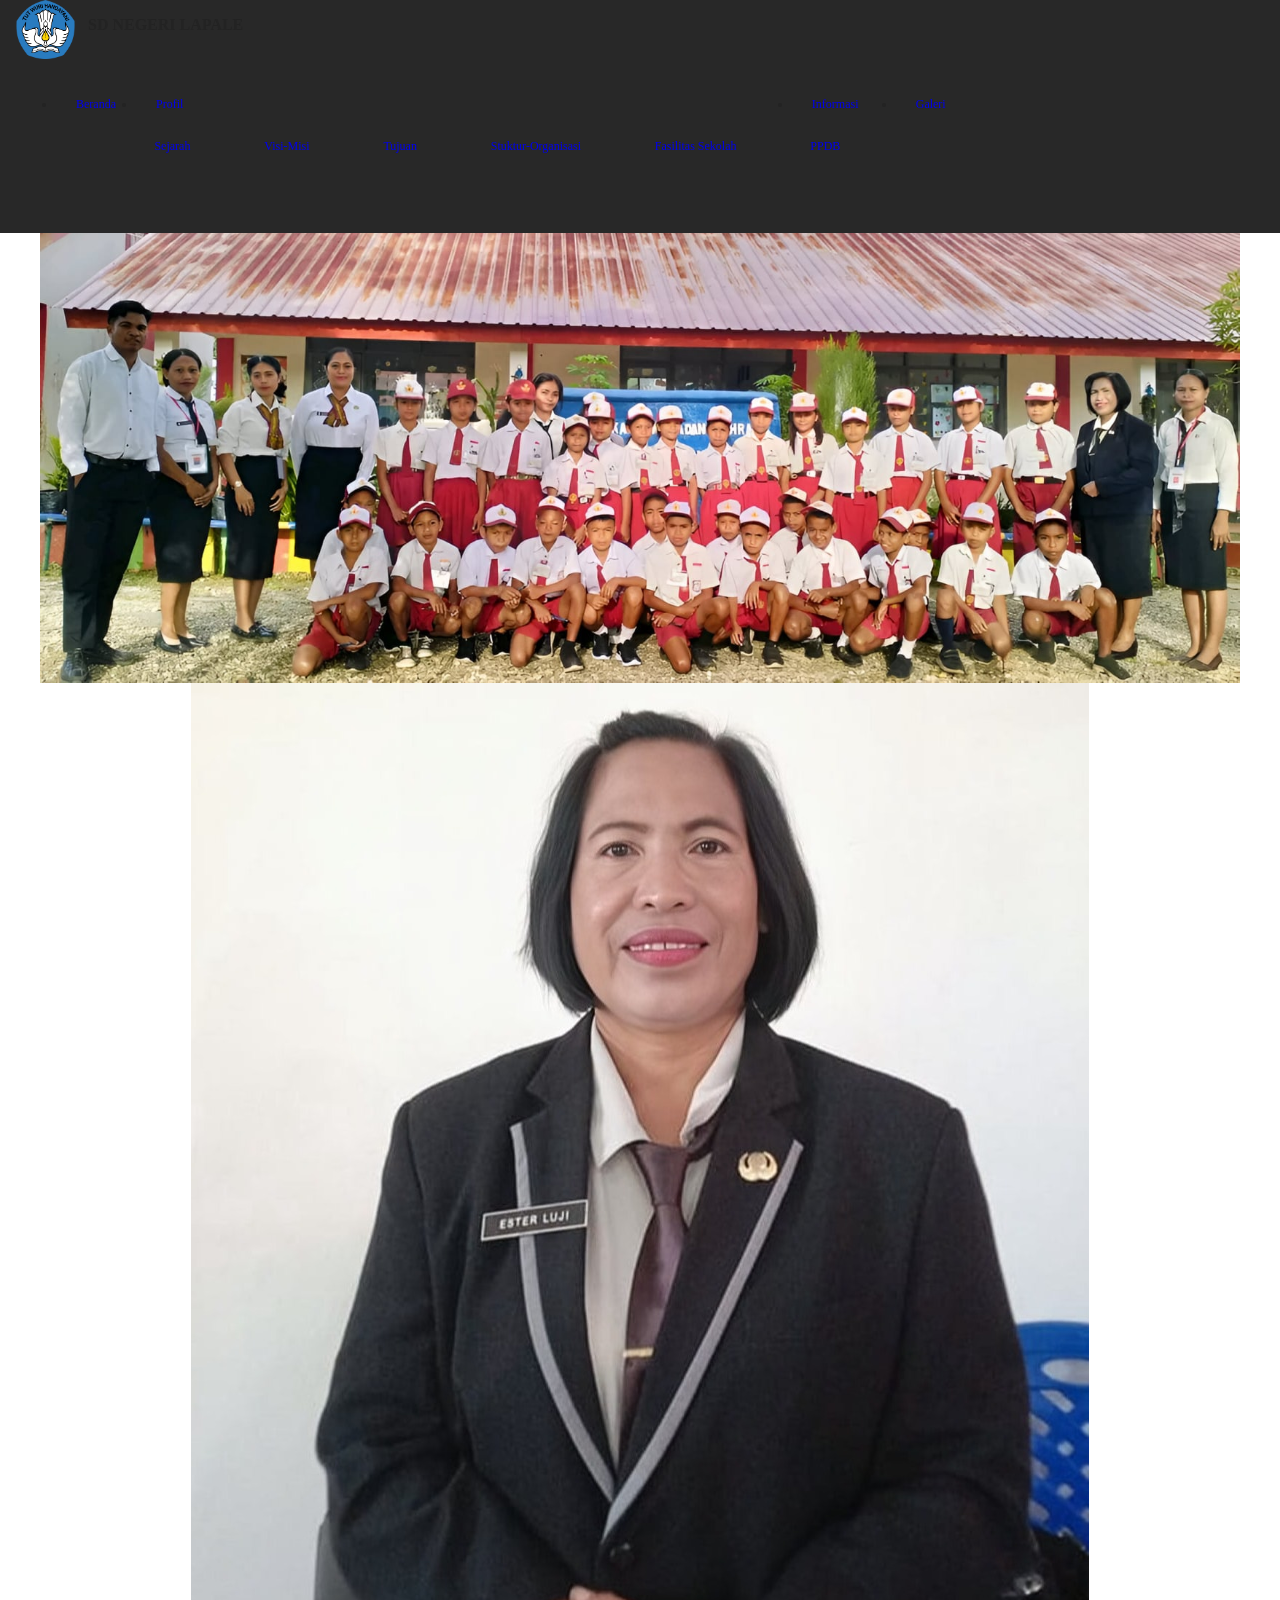
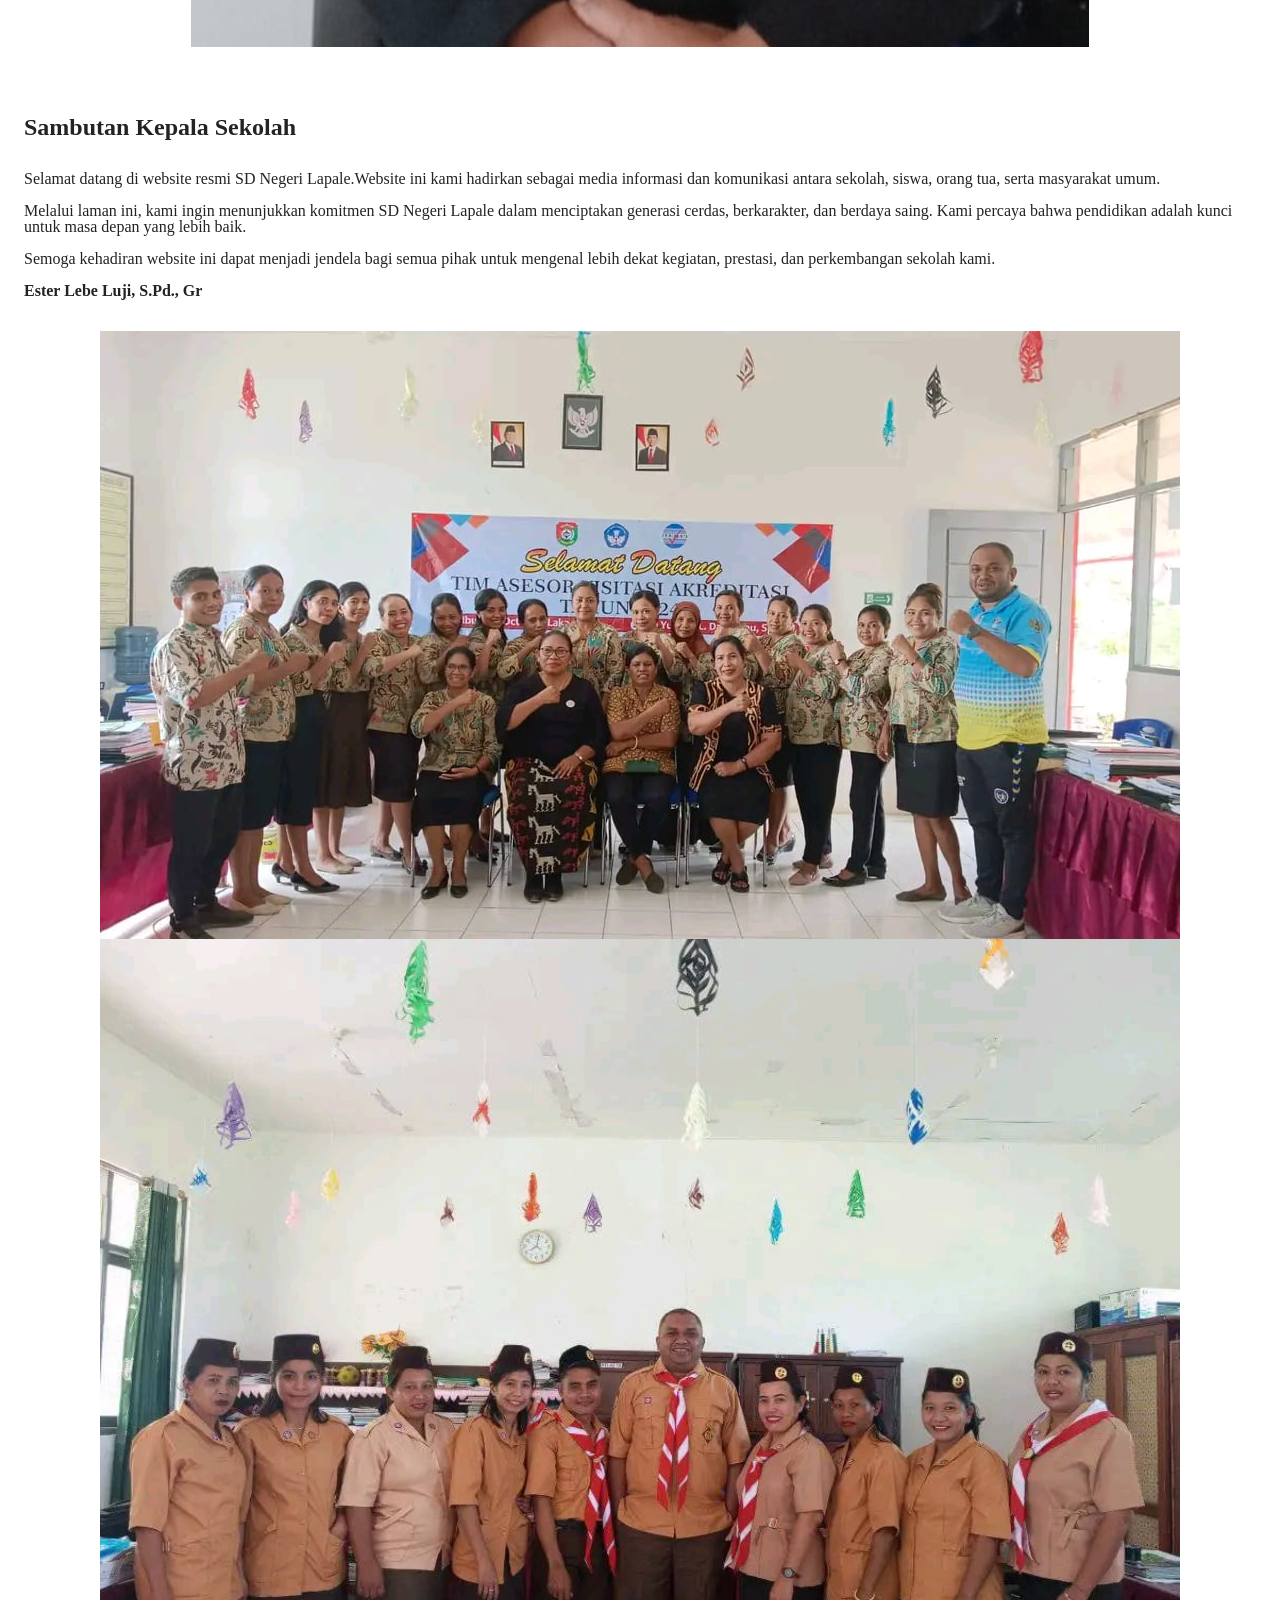
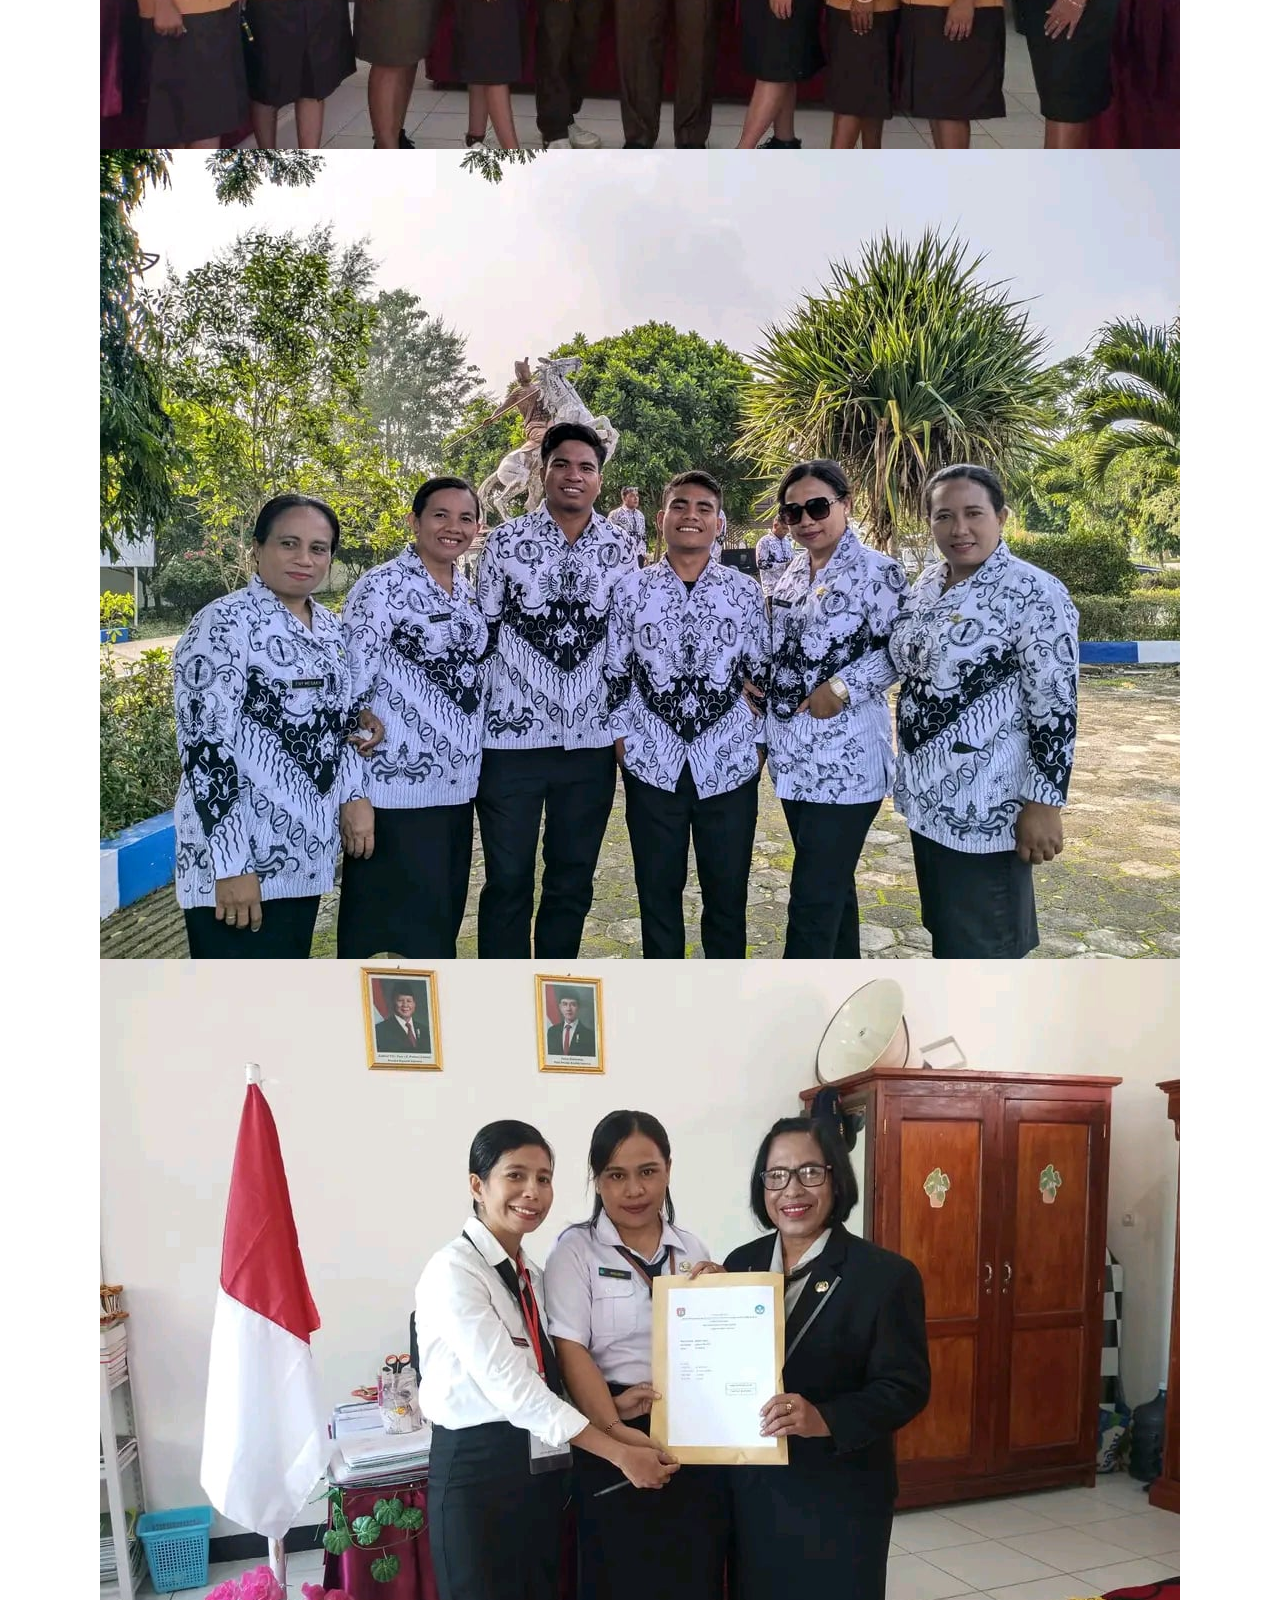
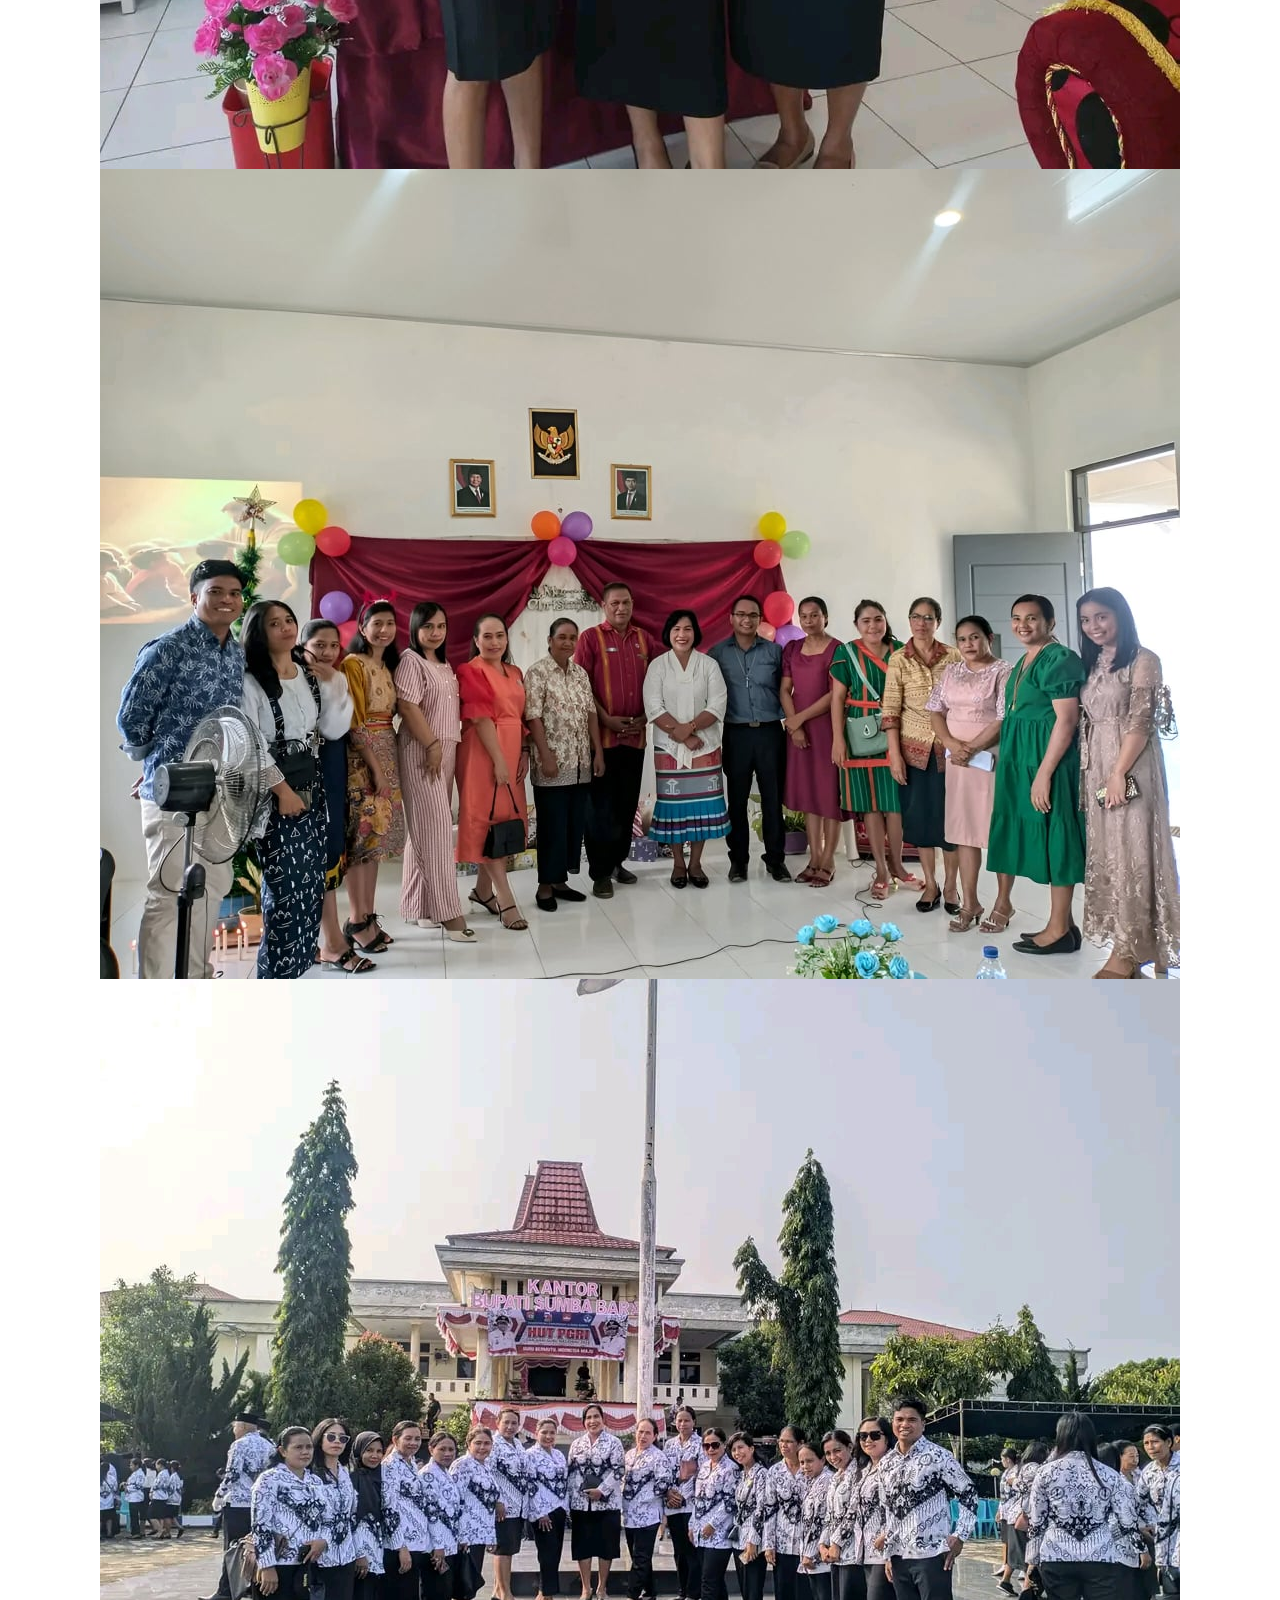
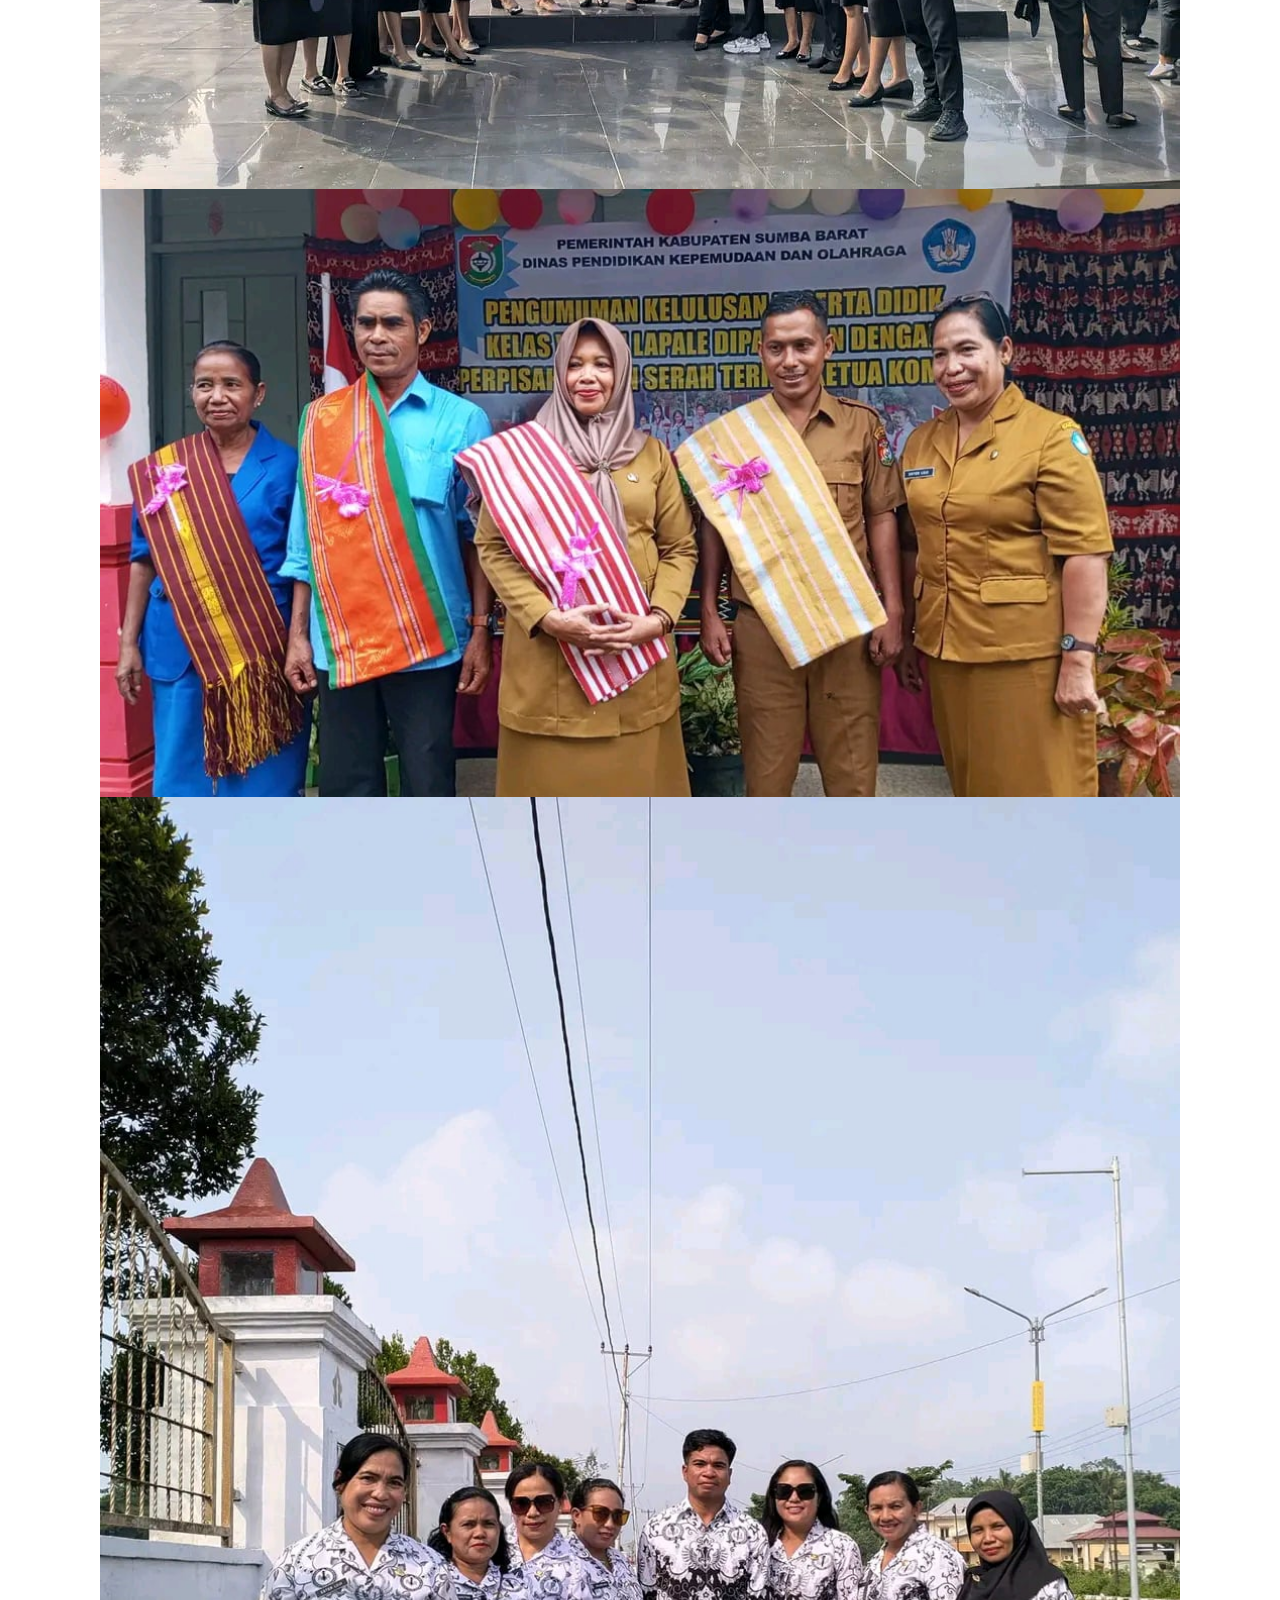
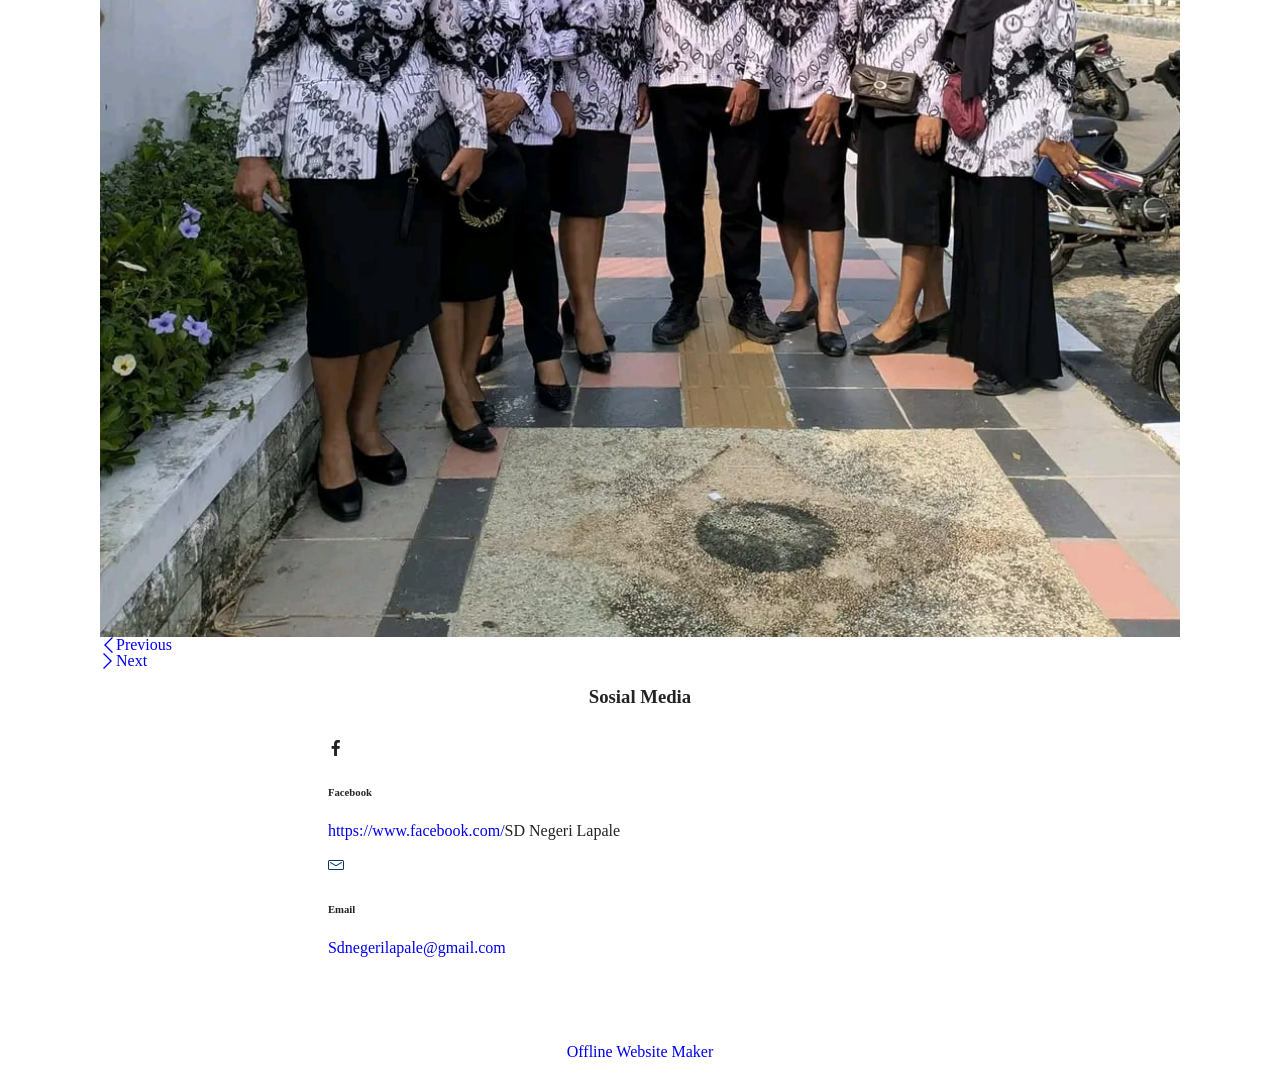
==== index.html @ 3c63f01b "create github pages" ====
<!DOCTYPE html>
<html  >
<head>
  <!-- Site made with Mobirise Website Builder v6.0.1, https://mobirise.com -->
  <meta charset="UTF-8">
  <meta http-equiv="X-UA-Compatible" content="IE=edge">
  <meta name="generator" content="Mobirise v6.0.1, mobirise.com">
  <meta name="twitter:card" content="summary_large_image"/>
  <meta name="twitter:image:src" content="assets/images/index-meta.jpg">
  <meta property="og:image" content="assets/images/index-meta.jpg">
  <meta name="twitter:title" content="Home">
  <meta name="viewport" content="width=device-width, initial-scale=1, minimum-scale=1">
  <link rel="shortcut icon" href="assets/images/logo-of-ministry-of-education-and-culture-of-republic-of-indonesia.svg1.png-179x179.png" type="image/x-icon">
  <meta name="description" content="Sejarah">
  
  
  <title>Home</title>
  <link rel="stylesheet" href="assets/web/assets/mobirise-icons2/mobirise2.css">
  <link rel="stylesheet" href="assets/web/assets/mobirise-icons-bold/mobirise-icons-bold.css">
  <link rel="stylesheet" href="assets/bootstrap/css/bootstrap.min.css">
  <link rel="stylesheet" href="assets/bootstrap/css/bootstrap-grid.min.css">
  <link rel="stylesheet" href="assets/bootstrap/css/bootstrap-reboot.min.css">
  <link rel="stylesheet" href="assets/dropdown/css/style.css">
  <link rel="stylesheet" href="assets/socicon/css/styles.css">
  <link rel="stylesheet" href="assets/theme/css/style.css">
  <link rel="preload" href="https://fonts.googleapis.com/css?family=Poppins:100,100i,200,200i,300,300i,400,400i,500,500i,600,600i,700,700i,800,800i,900,900i&display=swap" as="style" onload="this.onload=null;this.rel='stylesheet'">
  <noscript><link rel="stylesheet" href="https://fonts.googleapis.com/css?family=Poppins:100,100i,200,200i,300,300i,400,400i,500,500i,600,600i,700,700i,800,800i,900,900i&display=swap"></noscript>
  <link rel="preload" href="https://fonts.googleapis.com/css?family=Montserrat:100,200,300,400,500,600,700,800,900,100i,200i,300i,400i,500i,600i,700i,800i,900i&display=swap" as="style" onload="this.onload=null;this.rel='stylesheet'">
  <noscript><link rel="stylesheet" href="https://fonts.googleapis.com/css?family=Montserrat:100,200,300,400,500,600,700,800,900,100i,200i,300i,400i,500i,600i,700i,800i,900i&display=swap"></noscript>
  <link rel="preload" href="https://fonts.googleapis.com/css?family=Open+Sans:300,400,500,600,700,800,300i,400i,500i,600i,700i,800i&display=swap" as="style" onload="this.onload=null;this.rel='stylesheet'">
  <noscript><link rel="stylesheet" href="https://fonts.googleapis.com/css?family=Open+Sans:300,400,500,600,700,800,300i,400i,500i,600i,700i,800i&display=swap"></noscript>
  <link rel="preload" as="style" href="assets/mobirise/css/mbr-additional.css?v=fNJxD6"><link rel="stylesheet" href="assets/mobirise/css/mbr-additional.css?v=fNJxD6" type="text/css">

  
  
  
</head>
<body>
  
  <section data-bs-version="5.1" class="menu menu3 cid-uN86NvyXl9" once="menu" id="menu3-3x">
    
    <nav class="navbar navbar-dropdown navbar-fixed-top navbar-expand-lg">
        <div class="container">
            <div class="navbar-brand">
                <span class="navbar-logo">
                    <a href="index.html">
                        <img src="assets/images/logo-of-ministry-of-education-and-culture-of-republic-of-indonesia.svg1.png-179x179.png" alt="Mobirise Website Builder" style="height: 3.7rem;">
                    </a>
                </span>
                <span class="navbar-caption-wrap"><a class="navbar-caption text-white text-primary display-2" href="index.html">SD NEGERI LAPALE</a></span>
            </div>
            <button class="navbar-toggler" type="button" data-toggle="collapse" data-bs-toggle="collapse" data-target="#navbarSupportedContent" data-bs-target="#navbarSupportedContent" aria-controls="navbarNavAltMarkup" aria-expanded="false" aria-label="Toggle navigation">
                <div class="hamburger">
                    <span></span>
                    <span></span>
                    <span></span>
                    <span></span>
                </div>
            </button>
            <div class="collapse navbar-collapse" id="navbarSupportedContent">
                <ul class="navbar-nav nav-dropdown" data-app-modern-menu="true"><li class="nav-item"><a class="nav-link link text-white text-primary display-4" href="index.html" aria-expanded="false">Beranda</a>
                    </li><li class="nav-item dropdown"><a class="nav-link link dropdown-toggle text-white display-4" href="index.html#content4-6" data-toggle="dropdown-submenu" data-bs-toggle="dropdown" data-bs-auto-close="outside" aria-expanded="false">Profil</a><div class="dropdown-menu" aria-labelledby="dropdown-448"><a class="show dropdown-item text-white text-primary display-4" href="page1.html">Sejarah</a><a class="show dropdown-item text-white display-4" href="page2.html">Visi-Misi</a><a class="show dropdown-item text-white display-4" href="page11.html">Tujuan</a><a class="show dropdown-item text-white display-4" href="page3.html">Stuktur-Organisasi</a><a class="show dropdown-item text-white display-4" href="page4.html">Fasilitas Sekolah</a></div></li><li class="nav-item dropdown"><a class="nav-link link dropdown-toggle text-white display-4" href="index.html#content4-6" data-toggle="dropdown-submenu" data-bs-toggle="dropdown" data-bs-auto-close="outside" aria-expanded="false">Informasi<br></a><div class="dropdown-menu" aria-labelledby="dropdown-660"><a class="dropdown-item text-white display-4" href="page5.html">PPDB<br></a></div></li><li class="nav-item"><a class="nav-link link show text-white display-4" href="page10.html" aria-expanded="false">Galeri</a></li></ul>
                
                <div class="navbar-buttons mbr-section-btn"><a class="btn btn-primary display-4" href="page6.html">Kontak</a></div>
            </div>
        </div>
    </nav>
</section>

<section data-bs-version="5.1" class="image3 cid-uNfmwQ4XkK" id="image03-48">
  

  
  

  <div class="container-fluid">
    <div class="row justify-content-center">
      <div class="col-12 col-lg-12">
        <h4 class="mbr-description mbr-fonts-style mb-3 align-center display-1"><strong><br></strong><br><strong>SD NEGER</strong><strong>I LAPALE</strong><strong><br></strong></h4>
        <p class="mbr-description mbr-fonts-style mb-4 align-center display-1">
          Mencetak Generasi Cerdas dan Berkarakter
        </p>
        <div class="image-wrapper">
          <img class="w-100" src="assets/images/1748268851582.jpg-1646x736.jpg" alt="Mobirise Website Builder">
        </div>
      </div>
    </div>
  </div>
</section>

<section data-bs-version="5.1" class="start article2 cid-uNfqNboDZn" id="article02-49">
	

	
	

	<div class="container">
		<div class="row justify-content-center">
			<div class="col-12 col-md-12 col-lg-4 image-wrapper">
				<img class="w-100" src="assets/images/img-20250523-wa0029-image-repair-1748179291173.jpg-1-1076x1913.jpeg" alt="Mobirise Website Builder">
			</div>
			<div class="col-12 col-md-12 col-lg">
				<div class="text-wrapper align-left">
					<h1 class="mbr-section-title mbr-fonts-style mb-4 display-7"><br><br><strong>Sambutan Kepala Sekolah</strong><br></h1>
					<p class="mbr-text align-left mbr-fonts-style mb-4 display-7">Selamat datang di website resmi SD Negeri Lapale.Website ini kami hadirkan sebagai media informasi dan komunikasi antara sekolah, siswa, orang tua, serta masyarakat umum.<br><br>Melalui laman ini, kami ingin menunjukkan komitmen SD Negeri Lapale dalam menciptakan generasi cerdas, berkarakter, dan berdaya saing. Kami percaya bahwa pendidikan adalah kunci untuk masa depan yang lebih baik.<br><br>Semoga kehadiran website ini dapat menjadi jendela bagi semua pihak untuk mengenal lebih dekat kegiatan, prestasi, dan perkembangan sekolah kami.<br><br><strong>Ester Lebe Luji, S.Pd., Gr</strong></p>
					
				</div>
			</div>
		</div>
	</div>
</section>

<section data-bs-version="5.1" class="slider05 cid-uNfJztYIJY" id="slider05-4g">
    

    <div class="container">
        <div class="row justify-content-center">
            <div class="col-12 col-md-12">
                <div class="carousel slide carousel-fade" id="uNUk0hFIgR" data-interval="5000" data-bs-interval="5000">
                    
                    <div class="carousel-inner">
                        
                        
                        <div class="carousel-item slider-image item active">
                            <div class="item-wrapper">
                                
                                <img class="d-block w-100" src="assets/images/1749129766443.jpg-1080x608.jpg" alt="Mobirise Website Builder" data-slide-to="0" data-bs-slide-to="0">
                            </div>
                        </div><div class="carousel-item slider-image item">
                            <div class="item-wrapper">
                                
                                <img class="d-block w-100" src="assets/images/1749139656438.jpg-1016x762.jpg" alt="Mobirise Website Builder" data-slide-to="1" data-bs-slide-to="1">
                            </div>
                        </div><div class="carousel-item slider-image item">
                            <div class="item-wrapper">
                                
                                <img class="d-block w-100" src="assets/images/1749129684597.jpg-1080x810.jpg" alt="Mobirise Website Builder" data-slide-to="2" data-bs-slide-to="2">
                            </div>
                        </div><div class="carousel-item slider-image item">
                            <div class="item-wrapper">
                                
                                <img class="d-block w-100" src="assets/images/1749129585847.jpg-1080x810.jpg" alt="Mobirise Website Builder" data-slide-to="3" data-bs-slide-to="3">
                            </div>
                        </div><div class="carousel-item slider-image item">
                            <div class="item-wrapper">
                                
                                <img class="d-block w-100" src="assets/images/1748240060707.jpg-1080x810.jpg" alt="Mobirise Website Builder" data-slide-to="4" data-bs-slide-to="4">
                            </div>
                        </div><div class="carousel-item slider-image item">
                            <div class="item-wrapper">
                                
                                <img class="d-block w-100" src="assets/images/1749129689760.jpg-1080x810.jpg" alt="Mobirise Website Builder" data-slide-to="5" data-bs-slide-to="5">
                            </div>
                        </div><div class="carousel-item slider-image item">
                            <div class="item-wrapper">
                                
                                <img class="d-block w-100" src="assets/images/1749142630020.jpg-1070x602.jpg" alt="Mobirise Website Builder" data-slide-to="6" data-bs-slide-to="6">
                            </div>
                        </div><div class="carousel-item slider-image item">
                            <div class="item-wrapper">
                                
                                <img class="d-block w-100" src="assets/images/1749142552478.jpg-1070x1427.jpg" alt="Mobirise Website Builder" data-slide-to="7" data-bs-slide-to="7">
                            </div>
                        </div>
                    </div>
                    <a class="carousel-control carousel-control-prev" role="button" data-slide="prev" data-bs-slide="prev" href="#uNUk0hFIgR">
                        <span class="mobi-mbri mobi-mbri-arrow-prev" aria-hidden="true"></span>
                        <span class="sr-only visually-hidden">Previous</span>
                    </a>
                    <a class="carousel-control carousel-control-next" role="button" data-slide="next" data-bs-slide="next" href="#uNUk0hFIgR">
                        <span class="mobi-mbri mobi-mbri-arrow-next" aria-hidden="true"></span>
                        <span class="sr-only visually-hidden">Next</span>
                    </a>
                </div>
            </div>
        </div>
    </div>
</section>

<section data-bs-version="5.1" class="contacts3 map1 cid-uNftIxvezs" id="contacts3-4c">

    

    
    
    <div class="container">
        <div class="mbr-section-head">
            <h3 class="mbr-section-title mbr-fonts-style align-center mb-0 display-1"><strong>Sosial Media</strong></h3>
            
        </div>
        <div class="row justify-content-center mt-4">
            <div class="card col-12 col-md-6">
                <div class="card-wrapper">
                    <div class="image-wrapper">
                        <span class="mbr-iconfont socicon-facebook socicon"></span>
                    </div>
                    <div class="text-wrapper">
                        <h6 class="card-title mbr-fonts-style mb-1 display-5"><strong>Facebook</strong></h6>
                        <p class="mbr-text mbr-fonts-style display-7">
                            <a href="https://www.facebook.com/share/12L6Mq5mq4X/" class="text-primary" target="_blank">https://www.facebook.com/</a>SD Negeri Lapale</p>
                    </div>
                </div>
                <div class="card-wrapper">
                    <div class="image-wrapper">
                        <span class="mbr-iconfont mbrib-letter" style="color: rgb(5, 56, 107); fill: rgb(5, 56, 107);"></span>
                    </div>
                    <div class="text-wrapper">
                        <h6 class="card-title mbr-fonts-style mb-1 display-5">
                            <strong>Email</strong>
                        </h6>
                        <p class="mbr-text mbr-fonts-style display-7">
                            <a href="mailto:Sdnegerilapale@gmail.com" class="text-primary">Sdnegerilapale@gmail.com</a>
                        </p>
                    </div>
                </div>
            </div>
            <div class="map-wrapper col-12 col-md-6">
                <div class="google-map"><iframe frameborder="0" style="border:0" src="https://www.google.com/maps/embed?pb=!1m18!1m12!1m3!1d3933.267986460244!2d119.40999707361719!3d-9.658128002034175!2m3!1f0!2f0!3f0!3m2!1i1024!2i768!4f13.1!3m3!1m2!1s0x2c4ae1e15623ea9d%3A0x77b62a7b216b1848!2sSD%20INPRES%20LAPALE!5e0!3m2!1sid!2sid!4v1748237902371!5m2!1sid!2sid" allowfullscreen=""></iframe></div>
            </div>
        </div>
    </div>
</section>

<section data-bs-version="5.1" class="footer7 cid-uNPf8rNikC" once="footers" id="footer7-5p">

    

    

    <div class="container">
        <div class="media-container-row align-center mbr-white">
            <div class="col-12">
                <p class="mbr-text mb-0 mbr-fonts-style display-7">
                    © Copyright 2025 Oktrisanti Nija Mesha - Informatika Universitas Respati Yogyakarta</p>
            </div>
        </div>
    </div>
</section><section class="display-7" style="padding: 0;align-items: center;justify-content: center;flex-wrap: wrap;    align-content: center;display: flex;position: relative;height: 4rem;"><a href="https://mobiri.se/3974008" style="flex: 1 1;height: 4rem;position: absolute;width: 100%;z-index: 1;"><img alt="" style="height: 4rem;" src="[data-uri]"></a><p style="margin: 0;text-align: center;" class="display-7">&#8204;</p><a style="z-index:1" href="https://mobirise.com/offline-website-builder.html">Offline Website Maker</a></section><script src="assets/bootstrap/js/bootstrap.bundle.min.js"></script>  <script src="assets/smoothscroll/smooth-scroll.js"></script>  <script src="assets/ytplayer/index.js"></script>  <script src="assets/dropdown/js/navbar-dropdown.js"></script>  <script src="assets/theme/js/script.js"></script>  
  
  
</body>
</html>
---- assets/web/assets/mobirise-icons2/mobirise2.css ----
@font-face {
  font-family: 'Moririse2';
  font-display: swap;
  src:  url('mobirise2.eot?f2bix4');
  src:  url('mobirise2.eot?f2bix4#iefix') format('embedded-opentype'),
    url('mobirise2.ttf?f2bix4') format('truetype'),
    url('mobirise2.woff?f2bix4') format('woff'),
    url('mobirise2.svg?f2bix4#mobirise2') format('svg');
  font-weight: normal;
  font-style: normal;
}

[class^="mobi-"], [class*=" mobi-"] {
  /* use !important to prevent issues with browser extensions that change fonts */
  font-family: 'Moririse2' !important;
  speak: none;
  font-style: normal;
  font-weight: normal;
  font-variant: normal;
  text-transform: none;
  line-height: 1;

  /* Better Font Rendering =========== */
  -webkit-font-smoothing: antialiased;
  -moz-osx-font-smoothing: grayscale;
}

.mobi-mbri-add-submenu:before {
  content: "\e900";
}
.mobi-mbri-alert:before {
  content: "\e901";
}
.mobi-mbri-align-center:before {
  content: "\e902";
}
.mobi-mbri-align-justify:before {
  content: "\e903";
}
.mobi-mbri-align-left:before {
  content: "\e904";
}
.mobi-mbri-align-right:before {
  content: "\e905";
}
.mobi-mbri-android:before {
  content: "\e906";
}
.mobi-mbri-apple:before {
  content: "\e907";
}
.mobi-mbri-arrow-down:before {
  content: "\e908";
}
.mobi-mbri-arrow-next:before {
  content: "\e909";
}
.mobi-mbri-arrow-prev:before {
  content: "\e90a";
}
.mobi-mbri-arrow-up:before {
  content: "\e90b";
}
.mobi-mbri-bold:before {
  content: "\e90c";
}
.mobi-mbri-bookmark:before {
  content: "\e90d";
}
.mobi-mbri-bootstrap:before {
  content: "\e90e";
}
.mobi-mbri-briefcase:before {
  content: "\e90f";
}
.mobi-mbri-browse:before {
  content: "\e910";
}
.mobi-mbri-bulleted-list:before {
  content: "\e911";
}
.mobi-mbri-calendar:before {
  content: "\e912";
}
.mobi-mbri-camera:before {
  content: "\e913";
}
.mobi-mbri-cart-add:before {
  content: "\e914";
}
.mobi-mbri-cart-full:before {
  content: "\e915";
}
.mobi-mbri-cash:before {
  content: "\e916";
}
.mobi-mbri-change-style:before {
  content: "\e917";
}
.mobi-mbri-chat:before {
  content: "\e918";
}
.mobi-mbri-clock:before {
  content: "\e919";
}
.mobi-mbri-close:before {
  content: "\e91a";
}
.mobi-mbri-cloud:before {
  content: "\e91b";
}
.mobi-mbri-code:before {
  content: "\e91c";
}
.mobi-mbri-contact-form:before {
  content: "\e91d";
}
.mobi-mbri-credit-card:before {
  content: "\e91e";
}
.mobi-mbri-cursor-click:before {
  content: "\e91f";
}
.mobi-mbri-cust-feedback:before {
  content: "\e920";
}
.mobi-mbri-database:before {
  content: "\e921";
}
.mobi-mbri-delivery:before {
  content: "\e922";
}
.mobi-mbri-desktop:before {
  content: "\e923";
}
.mobi-mbri-devices:before {
  content: "\e924";
}
.mobi-mbri-down:before {
  content: "\e925";
}
.mobi-mbri-download-2:before {
  content: "\e926";
}
.mobi-mbri-download:before {
  content: "\e927";
}
.mobi-mbri-drag-n-drop-2:before {
  content: "\e928";
}
.mobi-mbri-drag-n-drop:before {
  content: "\e929";
}
.mobi-mbri-edit-2:before {
  content: "\e92a";
}
.mobi-mbri-edit:before {
  content: "\e92b";
}
.mobi-mbri-error:before {
  content: "\e92c";
}
.mobi-mbri-extension:before {
  content: "\e92d";
}
.mobi-mbri-features:before {
  content: "\e92e";
}
.mobi-mbri-file:before {
  content: "\e92f";
}
.mobi-mbri-flag:before {
  content: "\e930";
}
.mobi-mbri-folder:before {
  content: "\e931";
}
.mobi-mbri-gift:before {
  content: "\e932";
}
.mobi-mbri-github:before {
  content: "\e933";
}
.mobi-mbri-globe-2:before {
  content: "\e934";
}
.mobi-mbri-globe:before {
  content: "\e935";
}
.mobi-mbri-growing-chart:before {
  content: "\e936";
}
.mobi-mbri-hearth:before {
  content: "\e937";
}
.mobi-mbri-help:before {
  content: "\e938";
}
.mobi-mbri-home:before {
  content: "\e939";
}
.mobi-mbri-hot-cup:before {
  content: "\e93a";
}
.mobi-mbri-idea:before {
  content: "\e93b";
}
.mobi-mbri-image-gallery:before {
  content: "\e93c";
}
.mobi-mbri-image-slider:before {
  content: "\e93d";
}
.mobi-mbri-info:before {
  content: "\e93e";
}
.mobi-mbri-italic:before {
  content: "\e93f";
}
.mobi-mbri-key:before {
  content: "\e940";
}
.mobi-mbri-laptop:before {
  content: "\e941";
}
.mobi-mbri-layers:before {
  content: "\e942";
}
.mobi-mbri-left-right:before {
  content: "\e943";
}
.mobi-mbri-left:before {
  content: "\e944";
}
.mobi-mbri-letter:before {
  content: "\e945";
}
.mobi-mbri-like:before {
  content: "\e946";
}
.mobi-mbri-link:before {
  content: "\e947";
}
.mobi-mbri-lock:before {
  content: "\e948";
}
.mobi-mbri-login:before {
  content: "\e949";
}
.mobi-mbri-logout:before {
  content: "\e94a";
}
.mobi-mbri-magic-stick:before {
  content: "\e94b";
}
.mobi-mbri-map-pin:before {
  content: "\e94c";
}
.mobi-mbri-menu:before {
  content: "\e94d";
}
.mobi-mbri-mobile-2:before {
  content: "\e94e";
}
.mobi-mbri-mobile-horizontal:before {
  content: "\e94f";
}
.mobi-mbri-mobile:before {
  content: "\e950";
}
.mobi-mbri-mobirise:before {
  content: "\e951";
}
.mobi-mbri-more-horizontal:before {
  content: "\e952";
}
.mobi-mbri-more-vertical:before {
  content: "\e953";
}
.mobi-mbri-music:before {
  content: "\e954";
}
.mobi-mbri-new-file:before {
  content: "\e955";
}
.mobi-mbri-numbered-list:before {
  content: "\e956";
}
.mobi-mbri-opened-folder:before {
  content: "\e957";
}
.mobi-mbri-pages:before {
  content: "\e958";
}
.mobi-mbri-paper-plane:before {
  content: "\e959";
}
.mobi-mbri-paperclip:before {
  content: "\e95a";
}
.mobi-mbri-phone:before {
  content: "\e95b";
}
.mobi-mbri-photo:before {
  content: "\e95c";
}
.mobi-mbri-photos:before {
  content: "\e95d";
}
.mobi-mbri-pin:before {
  content: "\e95e";
}
.mobi-mbri-play:before {
  content: "\e95f";
}
.mobi-mbri-plus:before {
  content: "\e960";
}
.mobi-mbri-preview:before {
  content: "\e961";
}
.mobi-mbri-print:before {
  content: "\e962";
}
.mobi-mbri-protect:before {
  content: "\e963";
}
.mobi-mbri-question:before {
  content: "\e964";
}
.mobi-mbri-quote-left:before {
  content: "\e965";
}
.mobi-mbri-quote-right:before {
  content: "\e966";
}
.mobi-mbri-redo:before {
  content: "\e967";
}
.mobi-mbri-refresh:before {
  content: "\e968";
}
.mobi-mbri-responsive-2:before {
  content: "\e969";
}
.mobi-mbri-responsive:before {
  content: "\e96a";
}
.mobi-mbri-right:before {
  content: "\e96b";
}
.mobi-mbri-rocket:before {
  content: "\e96c";
}
.mobi-mbri-sad-face:before {
  content: "\e96d";
}
.mobi-mbri-sale:before {
  content: "\e96e";
}
.mobi-mbri-save:before {
  content: "\e96f";
}
.mobi-mbri-search:before {
  content: "\e970";
}
.mobi-mbri-setting-2:before {
  content: "\e971";
}
.mobi-mbri-setting-3:before {
  content: "\e972";
}
.mobi-mbri-setting:before {
  content: "\e973";
}
.mobi-mbri-share:before {
  content: "\e974";
}
.mobi-mbri-shopping-bag:before {
  content: "\e975";
}
.mobi-mbri-shopping-basket:before {
  content: "\e976";
}
.mobi-mbri-shopping-cart:before {
  content: "\e977";
}
.mobi-mbri-sites:before {
  content: "\e978";
}
.mobi-mbri-smile-face:before {
  content: "\e979";
}
.mobi-mbri-speed:before {
  content: "\e97a";
}
.mobi-mbri-star:before {
  content: "\e97b";
}
.mobi-mbri-success:before {
  content: "\e97c";
}
.mobi-mbri-sun:before {
  content: "\e97d";
}
.mobi-mbri-sun2:before {
  content: "\e97e";
}
.mobi-mbri-tablet-vertical:before {
  content: "\e97f";
}
.mobi-mbri-tablet:before {
  content: "\e980";
}
.mobi-mbri-target:before {
  content: "\e981";
}
.mobi-mbri-timer:before {
  content: "\e982";
}
.mobi-mbri-to-ftp:before {
  content: "\e983";
}
.mobi-mbri-to-local-drive:before {
  content: "\e984";
}
.mobi-mbri-touch-swipe:before {
  content: "\e985";
}
.mobi-mbri-touch:before {
  content: "\e986";
}
.mobi-mbri-trash:before {
  content: "\e987";
}
.mobi-mbri-underline:before {
  content: "\e988";
}
.mobi-mbri-undo:before {
  content: "\e989";
}
.mobi-mbri-unlink:before {
  content: "\e98a";
}
.mobi-mbri-unlock:before {
  content: "\e98b";
}
.mobi-mbri-up-down:before {
  content: "\e98c";
}
.mobi-mbri-up:before {
  content: "\e98d";
}
.mobi-mbri-update:before {
  content: "\e98e";
}
.mobi-mbri-upload-2:before {
  content: "\e98f";
}
.mobi-mbri-upload:before {
  content: "\e990";
}
.mobi-mbri-user-2:before {
  content: "\e991";
}
.mobi-mbri-user:before {
  content: "\e992";
}
.mobi-mbri-users:before {
  content: "\e993";
}
.mobi-mbri-video-play:before {
  content: "\e994";
}
.mobi-mbri-video:before {
  content: "\e995";
}
.mobi-mbri-watch:before {
  content: "\e996";
}
.mobi-mbri-website-theme-2:before {
  content: "\e997";
}
.mobi-mbri-website-theme:before {
  content: "\e998";
}
.mobi-mbri-wifi:before {
  content: "\e999";
}
.mobi-mbri-windows:before {
  content: "\e99a";
}
.mobi-mbri-zoom-in:before {
  content: "\e99b";
}
.mobi-mbri-zoom-out:before {
  content: "\e99c";
}
---- assets/web/assets/mobirise-icons-bold/mobirise-icons-bold.css ----
@font-face {
  font-family: 'mobirise-icons-bold';
  font-display: swap;
  src:  url('mobirise-icons-bold.eot?m1l4yr');
  src:  url('mobirise-icons-bold.eot?m1l4yr#iefix') format('embedded-opentype'),
    url('mobirise-icons-bold.ttf?m1l4yr') format('truetype'),
    url('mobirise-icons-bold.woff?m1l4yr') format('woff'),
    url('mobirise-icons-bold.svg?m1l4yr#mobirise-icons-bold') format('svg');
  font-weight: normal;
  font-style: normal;
}

[class^="mbrib-"], [class*="mbrib-"] {
  /* use !important to prevent issues with browser extensions that change fonts */
  font-family: 'mobirise-icons-bold' !important;
  speak: none;
  font-style: normal;
  font-weight: normal;
  font-variant: normal;
  text-transform: none;
  line-height: 1;

  /* Better Font Rendering =========== */
  -webkit-font-smoothing: antialiased;
  -moz-osx-font-smoothing: grayscale;
}

.mbrib-add-submenu:before {
  content: "\e900";
}
.mbrib-alert:before {
  content: "\e901";
}
.mbrib-align-center:before {
  content: "\e902";
}
.mbrib-align-justify:before {
  content: "\e903";
}
.mbrib-align-left:before {
  content: "\e904";
}
.mbrib-align-right:before {
  content: "\e905";
}
.mbrib-android:before {
  content: "\e906";
}
.mbrib-apple:before {
  content: "\e907";
}
.mbrib-arrow-down:before {
  content: "\e908";
}
.mbrib-arrow-next:before {
  content: "\e909";
}
.mbrib-arrow-prev:before {
  content: "\e90a";
}
.mbrib-arrow-up:before {
  content: "\e90b";
}
.mbrib-bold:before {
  content: "\e90c";
}
.mbrib-bookmark:before {
  content: "\e90d";
}
.mbrib-bootstrap:before {
  content: "\e90e";
}
.mbrib-briefcase:before {
  content: "\e90f";
}
.mbrib-browse:before {
  content: "\e910";
}
.mbrib-bulleted-list:before {
  content: "\e911";
}
.mbrib-calendar:before {
  content: "\e912";
}
.mbrib-camera:before {
  content: "\e913";
}
.mbrib-cart-add:before {
  content: "\e914";
}
.mbrib-cart-full:before {
  content: "\e915";
}
.mbrib-cash:before {
  content: "\e916";
}
.mbrib-change-style:before {
  content: "\e917";
}
.mbrib-chat:before {
  content: "\e918";
}
.mbrib-clock:before {
  content: "\e919";
}
.mbrib-close:before {
  content: "\e91a";
}
.mbrib-cloud:before {
  content: "\e91b";
}
.mbrib-code:before {
  content: "\e91c";
}
.mbrib-contact-form:before {
  content: "\e91d";
}
.mbrib-credit-card:before {
  content: "\e91e";
}
.mbrib-cursor-click:before {
  content: "\e91f";
}
.mbrib-cust-feedback:before {
  content: "\e920";
}
.mbrib-database:before {
  content: "\e921";
}
.mbrib-delivery:before {
  content: "\e922";
}
.mbrib-desktop:before {
  content: "\e923";
}
.mbrib-devices:before {
  content: "\e924";
}
.mbrib-down:before {
  content: "\e925";
}
.mbrib-download:before {
  content: "\e926";
}
.mbrib-drag-n-drop:before {
  content: "\e927";
}
.mbrib-drag-n-drop2:before {
  content: "\e928";
}
.mbrib-edit:before {
  content: "\e929";
}
.mbrib-edit2:before {
  content: "\e92a";
}
.mbrib-error:before {
  content: "\e92b";
}
.mbrib-extension:before {
  content: "\e92c";
}
.mbrib-features:before {
  content: "\e92d";
}
.mbrib-file:before {
  content: "\e92e";
}
.mbrib-flag:before {
  content: "\e92f";
}
.mbrib-folder:before {
  content: "\e930";
}
.mbrib-gift:before {
  content: "\e931";
}
.mbrib-github:before {
  content: "\e932";
}
.mbrib-globe-2:before {
  content: "\e933";
}
.mbrib-globe:before {
  content: "\e934";
}
.mbrib-growing-chart:before {
  content: "\e935";
}
.mbrib-hearth:before {
  content: "\e936";
}
.mbrib-help:before {
  content: "\e937";
}
.mbrib-home:before {
  content: "\e938";
}
.mbrib-hot-cup:before {
  content: "\e939";
}
.mbrib-idea:before {
  content: "\e93a";
}
.mbrib-image-gallery:before {
  content: "\e93b";
}
.mbrib-image-slider:before {
  content: "\e93c";
}
.mbrib-info:before {
  content: "\e93d";
}
.mbrib-italic:before {
  content: "\e93e";
}
.mbrib-key:before {
  content: "\e93f";
}
.mbrib-laptop:before {
  content: "\e940";
}
.mbrib-layers:before {
  content: "\e941";
}
.mbrib-left-right:before {
  content: "\e942";
}
.mbrib-left:before {
  content: "\e943";
}
.mbrib-letter:before {
  content: "\e944";
}
.mbrib-like:before {
  content: "\e945";
}
.mbrib-link:before {
  content: "\e946";
}
.mbrib-lock:before {
  content: "\e947";
}
.mbrib-login:before {
  content: "\e948";
}
.mbrib-logout:before {
  content: "\e949";
}
.mbrib-magic-stick:before {
  content: "\e94a";
}
.mbrib-map-pin:before {
  content: "\e94b";
}
.mbrib-menu:before {
  content: "\e94c";
}
.mbrib-mobile:before {
  content: "\e94d";
}
.mbrib-mobile2:before {
  content: "\e94e";
}
.mbrib-mobirise:before {
  content: "\e94f";
}
.mbrib-more-horizontal:before {
  content: "\e950";
}
.mbrib-more-vertical:before {
  content: "\e951";
}
.mbrib-music:before {
  content: "\e952";
}
.mbrib-new-file:before {
  content: "\e953";
}
.mbrib-numbered-list:before {
  content: "\e954";
}
.mbrib-opened-folder:before {
  content: "\e955";
}
.mbrib-pages:before {
  content: "\e956";
}
.mbrib-paper-plane:before {
  content: "\e957";
}
.mbrib-paperclip:before {
  content: "\e958";
}
.mbrib-photo:before {
  content: "\e959";
}
.mbrib-photos:before {
  content: "\e95a";
}
.mbrib-pin:before {
  content: "\e95b";
}
.mbrib-play:before {
  content: "\e95c";
}
.mbrib-plus:before {
  content: "\e95d";
}
.mbrib-preview:before {
  content: "\e95e";
}
.mbrib-print:before {
  content: "\e95f";
}
.mbrib-protect:before {
  content: "\e960";
}
.mbrib-question:before {
  content: "\e961";
}
.mbrib-quote-left:before {
  content: "\e962";
}
.mbrib-quote-right:before {
  content: "\e963";
}
.mbrib-redo:before {
  content: "\e964";
}
.mbrib-refresh:before {
  content: "\e965";
}
.mbrib-responsive:before {
  content: "\e966";
}
.mbrib-right:before {
  content: "\e967";
}
.mbrib-rocket:before {
  content: "\e968";
}
.mbrib-sad-face:before {
  content: "\e969";
}
.mbrib-sale:before {
  content: "\e96a";
}
.mbrib-save:before {
  content: "\e96b";
}
.mbrib-search:before {
  content: "\e96c";
}
.mbrib-setting:before {
  content: "\e96d";
}
.mbrib-setting2:before {
  content: "\e96e";
}
.mbrib-setting3:before {
  content: "\e96f";
}
.mbrib-share:before {
  content: "\e970";
}
.mbrib-shopping-bag:before {
  content: "\e971";
}
.mbrib-shopping-basket:before {
  content: "\e972";
}
.mbrib-shopping-cart:before {
  content: "\e973";
}
.mbrib-sites:before {
  content: "\e974";
}
.mbrib-smile-face:before {
  content: "\e975";
}
.mbrib-speed:before {
  content: "\e976";
}
.mbrib-star:before {
  content: "\e977";
}
.mbrib-success:before {
  content: "\e978";
}
.mbrib-sun:before {
  content: "\e979";
}
.mbrib-sun2:before {
  content: "\e97a";
}
.mbrib-tablet-vertical:before {
  content: "\e97b";
}
.mbrib-tablet:before {
  content: "\e97c";
}
.mbrib-target:before {
  content: "\e97d";
}
.mbrib-timer:before {
  content: "\e97e";
}
.mbrib-to-ftp:before {
  content: "\e97f";
}
.mbrib-to-local-drive:before {
  content: "\e980";
}
.mbrib-touch-swipe:before {
  content: "\e981";
}
.mbrib-touch:before {
  content: "\e982";
}
.mbrib-trash:before {
  content: "\e983";
}
.mbrib-underline:before {
  content: "\e984";
}
.mbrib-undo:before {
  content: "\e985";
}
.mbrib-unlink:before {
  content: "\e986";
}
.mbrib-unlock:before {
  content: "\e987";
}
.mbrib-up-down:before {
  content: "\e988";
}
.mbrib-up:before {
  content: "\e989";
}
.mbrib-update:before {
  content: "\e98a";
}
.mbrib-upload:before {
  content: "\e98b";
}
.mbrib-user:before {
  content: "\e98c";
}
.mbrib-user2:before {
  content: "\e98d";
}
.mbrib-users:before {
  content: "\e98e";
}
.mbrib-video-play:before {
  content: "\e98f";
}
.mbrib-video:before {
  content: "\e990";
}
.mbrib-watch:before {
  content: "\e991";
}
.mbrib-website-theme:before {
  content: "\e992";
}
.mbrib-wifi:before {
  content: "\e993";
}
.mbrib-windows:before {
  content: "\e994";
}
.mbrib-zoom-out:before {
  content: "\e995";
}
---- assets/dropdown/css/style.css ----
.navbar-dropdown {
  left: 0;
  padding: 0;
  position: absolute;
  right: 0;
  top: 0;
  transition: all 0.45s ease;
  z-index: 1030;
  background: #282828; }
  .navbar-dropdown .navbar-logo {
    margin-right: 0.8rem;
    transition: margin 0.3s ease-in-out;
    vertical-align: middle; }
    .navbar-dropdown .navbar-logo img {
      height: 3.125rem;
      transition: all 0.3s ease-in-out; }
    .navbar-dropdown .navbar-logo.mbr-iconfont {
      font-size: 3.125rem;
      line-height: 3.125rem; }
  .navbar-dropdown .navbar-caption {
    font-weight: 700;
    white-space: normal;
    vertical-align: -4px;
    line-height: 3.125rem !important; }
    .navbar-dropdown .navbar-caption, .navbar-dropdown .navbar-caption:hover {
      color: inherit;
      text-decoration: none; }
  .navbar-dropdown .mbr-iconfont + .navbar-caption {
    vertical-align: -1px; }
  .navbar-dropdown.navbar-fixed-top {
    position: fixed; }
  .navbar-dropdown .navbar-brand span {
    vertical-align: -4px; }
  .navbar-dropdown.bg-color.transparent {
    background: none; }
  .navbar-dropdown.navbar-short .navbar-brand {
    padding: 0.625rem 0; }
    .navbar-dropdown.navbar-short .navbar-brand span {
      vertical-align: -1px; }
  .navbar-dropdown.navbar-short .navbar-caption {
    line-height: 2.375rem !important;
    vertical-align: -2px; }
  .navbar-dropdown.navbar-short .navbar-logo {
    margin-right: 0.5rem; }
    .navbar-dropdown.navbar-short .navbar-logo img {
      height: 2.375rem; }
    .navbar-dropdown.navbar-short .navbar-logo.mbr-iconfont {
      font-size: 2.375rem;
      line-height: 2.375rem; }
  .navbar-dropdown.navbar-short .mbr-table-cell {
    height: 3.625rem; }
  .navbar-dropdown .navbar-close {
    left: 0.6875rem;
    position: fixed;
    top: 0.75rem;
    z-index: 1000; }
  .navbar-dropdown .hamburger-icon {
    content: "";
    display: inline-block;
    vertical-align: middle;
    width: 16px;
    -webkit-box-shadow: 0 -6px 0 1px #282828,0 0 0 1px #282828,0 6px 0 1px #282828;
    -moz-box-shadow: 0 -6px 0 1px #282828,0 0 0 1px #282828,0 6px 0 1px #282828;
    box-shadow: 0 -6px 0 1px #282828,0 0 0 1px #282828,0 6px 0 1px #282828; }

.dropdown-menu .dropdown-toggle[data-toggle="dropdown-submenu"]::after {
  border-bottom: 0.35em solid transparent;
  border-left: 0.35em solid;
  border-right: 0;
  border-top: 0.35em solid transparent;
  margin-left: 0.3rem; }

.dropdown-menu .dropdown-item:focus {
  outline: 0; }

.nav-dropdown {
  font-size: 0.75rem;
  font-weight: 500;
  height: auto !important; }
  .nav-dropdown .nav-btn {
    padding-left: 1rem; }
  .nav-dropdown .link {
    margin: .667em 1.667em;
    font-weight: 500;
    padding: 0;
    transition: color .2s ease-in-out; }
    .nav-dropdown .link.dropdown-toggle {
      margin-right: 2.583em; }
      .nav-dropdown .link.dropdown-toggle::after {
        margin-left: .25rem;
        border-top: 0.35em solid;
        border-right: 0.35em solid transparent;
        border-left: 0.35em solid transparent;
        border-bottom: 0; }
      .nav-dropdown .link.dropdown-toggle[aria-expanded="true"] {
        margin: 0;
        padding: 0.667em 3.263em  0.667em 1.667em; }
  .nav-dropdown .link::after,
  .nav-dropdown .dropdown-item::after {
    color: inherit; }
  .nav-dropdown .btn {
    font-size: 0.75rem;
    font-weight: 700;
    letter-spacing: 0;
    margin-bottom: 0;
    padding-left: 1.25rem;
    padding-right: 1.25rem; }
  .nav-dropdown .dropdown-menu {
    border-radius: 0;
    border: 0;
    left: 0;
    margin: 0;
    padding-bottom: 1.25rem;
    padding-top: 1.25rem;
    position: relative; }
  .nav-dropdown .dropdown-submenu {
    margin-left: 0.125rem;
    top: 0; }
  .nav-dropdown .dropdown-item {
    font-weight: 500;
    line-height: 2;
    padding: 0.3846em 4.615em 0.3846em 1.5385em;
    position: relative;
    transition: color .2s ease-in-out, background-color .2s ease-in-out; }
    .nav-dropdown .dropdown-item::after {
      margin-top: -0.3077em;
      position: absolute;
      right: 1.1538em;
      top: 50%; }
    .nav-dropdown .dropdown-item:focus, .nav-dropdown .dropdown-item:hover {
      background: none; }

@media (max-width: 767px) {
  .nav-dropdown.navbar-toggleable-sm {
    bottom: 0;
    display: none;
    left: 0;
    overflow-x: hidden;
    position: fixed;
    top: 0;
    transform: translateX(-100%);
    -ms-transform: translateX(-100%);
    -webkit-transform: translateX(-100%);
    width: 18.75rem;
    z-index: 999; } }
.nav-dropdown.navbar-toggleable-xl {
  bottom: 0;
  display: none;
  left: 0;
  overflow-x: hidden;
  position: fixed;
  top: 0;
  transform: translateX(-100%);
  -ms-transform: translateX(-100%);
  -webkit-transform: translateX(-100%);
  width: 18.75rem;
  z-index: 999; }

.nav-dropdown-sm {
  display: block !important;
  overflow-x: hidden;
  overflow: auto;
  padding-top: 3.875rem; }
  .nav-dropdown-sm::after {
    content: "";
    display: block;
    height: 3rem;
    width: 100%; }
  .nav-dropdown-sm.collapse.in ~ .navbar-close {
    display: block !important; }
  .nav-dropdown-sm.collapsing, .nav-dropdown-sm.collapse.in {
    transform: translateX(0);
    -ms-transform: translateX(0);
    -webkit-transform: translateX(0);
    transition: all 0.25s ease-out;
    -webkit-transition: all 0.25s ease-out;
    background: #282828; }
  .nav-dropdown-sm.collapsing[aria-expanded="false"] {
    transform: translateX(-100%);
    -ms-transform: translateX(-100%);
    -webkit-transform: translateX(-100%); }
  .nav-dropdown-sm .nav-item {
    display: block;
    margin-left: 0 !important;
    padding-left: 0; }
  .nav-dropdown-sm .link,
  .nav-dropdown-sm .dropdown-item {
    border-top: 1px dotted rgba(255, 255, 255, 0.1);
    font-size: 0.8125rem;
    line-height: 1.6;
    margin: 0 !important;
    padding: 0.875rem 2.4rem 0.875rem 1.5625rem !important;
    position: relative;
    white-space: normal; }
    .nav-dropdown-sm .link:focus, .nav-dropdown-sm .link:hover,
    .nav-dropdown-sm .dropdown-item:focus,
    .nav-dropdown-sm .dropdown-item:hover {
      background: rgba(0, 0, 0, 0.2) !important;
      color: #c0a375; }
  .nav-dropdown-sm .nav-btn {
    position: relative;
    padding: 1.5625rem 1.5625rem 0 1.5625rem; }
    .nav-dropdown-sm .nav-btn::before {
      border-top: 1px dotted rgba(255, 255, 255, 0.1);
      content: "";
      left: 0;
      position: absolute;
      top: 0;
      width: 100%; }
    .nav-dropdown-sm .nav-btn + .nav-btn {
      padding-top: 0.625rem; }
      .nav-dropdown-sm .nav-btn + .nav-btn::before {
        display: none; }
  .nav-dropdown-sm .btn {
    padding: 0.625rem 0; }
  .nav-dropdown-sm .dropdown-toggle[data-toggle="dropdown-submenu"]::after {
    margin-left: .25rem;
    border-top: 0.35em solid;
    border-right: 0.35em solid transparent;
    border-left: 0.35em solid transparent;
    border-bottom: 0; }
  .nav-dropdown-sm .dropdown-toggle[data-toggle="dropdown-submenu"][aria-expanded="true"]::after {
    border-top: 0;
    border-right: 0.35em solid transparent;
    border-left: 0.35em solid transparent;
    border-bottom: 0.35em solid; }
  .nav-dropdown-sm .dropdown-menu {
    margin: 0;
    padding: 0;
    position: relative;
    top: 0;
    left: 0;
    width: 100%;
    border: 0;
    float: none;
    border-radius: 0;
    background: none; }
  .nav-dropdown-sm .dropdown-submenu {
    left: 100%;
    margin-left: 0.125rem;
    margin-top: -1.25rem;
    top: 0; }

.navbar-toggleable-sm .nav-dropdown .dropdown-menu {
  position: absolute; }

.navbar-toggleable-sm .nav-dropdown .dropdown-submenu {
  left: 100%;
  margin-left: 0.125rem;
  margin-top: -1.25rem;
  top: 0; }

.navbar-toggleable-sm.opened .nav-dropdown .dropdown-menu {
  position: relative; }

.navbar-toggleable-sm.opened .nav-dropdown .dropdown-submenu {
  left: 0;
  margin-left: 00rem;
  margin-top: 0rem;
  top: 0; }

.is-builder .nav-dropdown.collapsing {
  transition: none !important; }
---- assets/socicon/css/styles.css ----
@charset "UTF-8";

@font-face {
  font-family: 'Socicon';
  src:  url('../fonts/socicon.eot');
  src:  url('../fonts/socicon.eot?#iefix') format('embedded-opentype'),
    url('../fonts/socicon.woff2') format('woff2'),
    url('../fonts/socicon.ttf') format('truetype'),
    url('../fonts/socicon.woff') format('woff'),
    url('../fonts/socicon.svg#socicon') format('svg');
  font-weight: normal;
  font-style: normal;
  font-display: swap;
}

[data-icon]:before {
  font-family: "socicon" !important;
  content: attr(data-icon);
  font-style: normal !important;
  font-weight: normal !important;
  font-variant: normal !important;
  text-transform: none !important;
  speak: none;
  line-height: 1;
  -webkit-font-smoothing: antialiased;
  -moz-osx-font-smoothing: grayscale;
}

[class^="socicon-"], [class*=" socicon-"] {
  /* use !important to prevent issues with browser extensions that change fonts */
  font-family: 'Socicon' !important;
  speak: none;
  font-style: normal;
  font-weight: normal;
  font-variant: normal;
  text-transform: none;
  line-height: 1;

  /* Better Font Rendering =========== */
  -webkit-font-smoothing: antialiased;
  -moz-osx-font-smoothing: grayscale;
}

.socicon-500px:before {
  content: "\e000";
}
.socicon-8tracks:before {
  content: "\e001";
}
.socicon-airbnb:before {
  content: "\e002";
}
.socicon-alliance:before {
  content: "\e003";
}
.socicon-amazon:before {
  content: "\e004";
}
.socicon-amplement:before {
  content: "\e005";
}
.socicon-android:before {
  content: "\e006";
}
.socicon-angellist:before {
  content: "\e007";
}
.socicon-apple:before {
  content: "\e008";
}
.socicon-appnet:before {
  content: "\e009";
}
.socicon-baidu:before {
  content: "\e00a";
}
.socicon-bandcamp:before {
  content: "\e00b";
}
.socicon-battlenet:before {
  content: "\e00c";
}
.socicon-mixer:before {
  content: "\e00d";
}
.socicon-bebee:before {
  content: "\e00e";
}
.socicon-bebo:before {
  content: "\e00f";
}
.socicon-behance:before {
  content: "\e010";
}
.socicon-blizzard:before {
  content: "\e011";
}
.socicon-blogger:before {
  content: "\e012";
}
.socicon-buffer:before {
  content: "\e013";
}
.socicon-chrome:before {
  content: "\e014";
}
.socicon-coderwall:before {
  content: "\e015";
}
.socicon-curse:before {
  content: "\e016";
}
.socicon-dailymotion:before {
  content: "\e017";
}
.socicon-deezer:before {
  content: "\e018";
}
.socicon-delicious:before {
  content: "\e019";
}
.socicon-deviantart:before {
  content: "\e01a";
}
.socicon-diablo:before {
  content: "\e01b";
}
.socicon-digg:before {
  content: "\e01c";
}
.socicon-discord:before {
  content: "\e01d";
}
.socicon-disqus:before {
  content: "\e01e";
}
.socicon-douban:before {
  content: "\e01f";
}
.socicon-draugiem:before {
  content: "\e020";
}
.socicon-dribbble:before {
  content: "\e021";
}
.socicon-drupal:before {
  content: "\e022";
}
.socicon-ebay:before {
  content: "\e023";
}
.socicon-ello:before {
  content: "\e024";
}
.socicon-endomodo:before {
  content: "\e025";
}
.socicon-envato:before {
  content: "\e026";
}
.socicon-etsy:before {
  content: "\e027";
}
.socicon-facebook:before {
  content: "\e028";
}
.socicon-feedburner:before {
  content: "\e029";
}
.socicon-filmweb:before {
  content: "\e02a";
}
.socicon-firefox:before {
  content: "\e02b";
}
.socicon-flattr:before {
  content: "\e02c";
}
.socicon-flickr:before {
  content: "\e02d";
}
.socicon-formulr:before {
  content: "\e02e";
}
.socicon-forrst:before {
  content: "\e02f";
}
.socicon-foursquare:before {
  content: "\e030";
}
.socicon-friendfeed:before {
  content: "\e031";
}
.socicon-github:before {
  content: "\e032";
}
.socicon-goodreads:before {
  content: "\e033";
}
.socicon-google:before {
  content: "\e034";
}
.socicon-googlescholar:before {
  content: "\e035";
}
.socicon-googlegroups:before {
  content: "\e036";
}
.socicon-googlephotos:before {
  content: "\e037";
}
.socicon-googleplus:before {
  content: "\e038";
}
.socicon-grooveshark:before {
  content: "\e039";
}
.socicon-hackerrank:before {
  content: "\e03a";
}
.socicon-hearthstone:before {
  content: "\e03b";
}
.socicon-hellocoton:before {
  content: "\e03c";
}
.socicon-heroes:before {
  content: "\e03d";
}
.socicon-smashcast:before {
  content: "\e03e";
}
.socicon-horde:before {
  content: "\e03f";
}
.socicon-houzz:before {
  content: "\e040";
}
.socicon-icq:before {
  content: "\e041";
}
.socicon-identica:before {
  content: "\e042";
}
.socicon-imdb:before {
  content: "\e043";
}
.socicon-instagram:before {
  content: "\e044";
}
.socicon-issuu:before {
  content: "\e045";
}
.socicon-istock:before {
  content: "\e046";
}
.socicon-itunes:before {
  content: "\e047";
}
.socicon-keybase:before {
  content: "\e048";
}
.socicon-lanyrd:before {
  content: "\e049";
}
.socicon-lastfm:before {
  content: "\e04a";
}
.socicon-line:before {
  content: "\e04b";
}
.socicon-linkedin:before {
  content: "\e04c";
}
.socicon-livejournal:before {
  content: "\e04d";
}
.socicon-lyft:before {
  content: "\e04e";
}
.socicon-macos:before {
  content: "\e04f";
}
.socicon-mail:before {
  content: "\e050";
}
.socicon-medium:before {
  content: "\e051";
}
.socicon-meetup:before {
  content: "\e052";
}
.socicon-mixcloud:before {
  content: "\e053";
}
.socicon-modelmayhem:before {
  content: "\e054";
}
.socicon-mumble:before {
  content: "\e055";
}
.socicon-myspace:before {
  content: "\e056";
}
.socicon-newsvine:before {
  content: "\e057";
}
.socicon-nintendo:before {
  content: "\e058";
}
.socicon-npm:before {
  content: "\e059";
}
.socicon-odnoklassniki:before {
  content: "\e05a";
}
.socicon-openid:before {
  content: "\e05b";
}
.socicon-opera:before {
  content: "\e05c";
}
.socicon-outlook:before {
  content: "\e05d";
}
.socicon-overwatch:before {
  content: "\e05e";
}
.socicon-patreon:before {
  content: "\e05f";
}
.socicon-paypal:before {
  content: "\e060";
}
.socicon-periscope:before {
  content: "\e061";
}
.socicon-persona:before {
  content: "\e062";
}
.socicon-pinterest:before {
  content: "\e063";
}
.socicon-play:before {
  content: "\e064";
}
.socicon-player:before {
  content: "\e065";
}
.socicon-playstation:before {
  content: "\e066";
}
.socicon-pocket:before {
  content: "\e067";
}
.socicon-qq:before {
  content: "\e068";
}
.socicon-quora:before {
  content: "\e069";
}
.socicon-raidcall:before {
  content: "\e06a";
}
.socicon-ravelry:before {
  content: "\e06b";
}
.socicon-reddit:before {
  content: "\e06c";
}
.socicon-renren:before {
  content: "\e06d";
}
.socicon-researchgate:before {
  content: "\e06e";
}
.socicon-residentadvisor:before {
  content: "\e06f";
}
.socicon-reverbnation:before {
  content: "\e070";
}
.socicon-rss:before {
  content: "\e071";
}
.socicon-sharethis:before {
  content: "\e072";
}
.socicon-skype:before {
  content: "\e073";
}
.socicon-slideshare:before {
  content: "\e074";
}
.socicon-smugmug:before {
  content: "\e075";
}
.socicon-snapchat:before {
  content: "\e076";
}
.socicon-songkick:before {
  content: "\e077";
}
.socicon-soundcloud:before {
  content: "\e078";
}
.socicon-spotify:before {
  content: "\e079";
}
.socicon-stackexchange:before {
  content: "\e07a";
}
.socicon-stackoverflow:before {
  content: "\e07b";
}
.socicon-starcraft:before {
  content: "\e07c";
}
.socicon-stayfriends:before {
  content: "\e07d";
}
.socicon-steam:before {
  content: "\e07e";
}
.socicon-storehouse:before {
  content: "\e07f";
}
.socicon-strava:before {
  content: "\e080";
}
.socicon-streamjar:before {
  content: "\e081";
}
.socicon-stumbleupon:before {
  content: "\e082";
}
.socicon-swarm:before {
  content: "\e083";
}
.socicon-teamspeak:before {
  content: "\e084";
}
.socicon-teamviewer:before {
  content: "\e085";
}
.socicon-technorati:before {
  content: "\e086";
}
.socicon-telegram:before {
  content: "\e087";
}
.socicon-tripadvisor:before {
  content: "\e088";
}
.socicon-tripit:before {
  content: "\e089";
}
.socicon-triplej:before {
  content: "\e08a";
}
.socicon-tumblr:before {
  content: "\e08b";
}
.socicon-twitch:before {
  content: "\e08c";
}
.socicon-twitter:before {
  content: "\e08d";
}
.socicon-uber:before {
  content: "\e08e";
}
.socicon-ventrilo:before {
  content: "\e08f";
}
.socicon-viadeo:before {
  content: "\e090";
}
.socicon-viber:before {
  content: "\e091";
}
.socicon-viewbug:before {
  content: "\e092";
}
.socicon-vimeo:before {
  content: "\e093";
}
.socicon-vine:before {
  content: "\e094";
}
.socicon-vkontakte:before {
  content: "\e095";
}
.socicon-warcraft:before {
  content: "\e096";
}
.socicon-wechat:before {
  content: "\e097";
}
.socicon-weibo:before {
  content: "\e098";
}
.socicon-whatsapp:before {
  content: "\e099";
}
.socicon-wikipedia:before {
  content: "\e09a";
}
.socicon-windows:before {
  content: "\e09b";
}
.socicon-wordpress:before {
  content: "\e09c";
}
.socicon-wykop:before {
  content: "\e09d";
}
.socicon-xbox:before {
  content: "\e09e";
}
.socicon-xing:before {
  content: "\e09f";
}
.socicon-yahoo:before {
  content: "\e0a0";
}
.socicon-yammer:before {
  content: "\e0a1";
}
.socicon-yandex:before {
  content: "\e0a2";
}
.socicon-yelp:before {
  content: "\e0a3";
}
.socicon-younow:before {
  content: "\e0a4";
}
.socicon-youtube:before {
  content: "\e0a5";
}
.socicon-zapier:before {
  content: "\e0a6";
}
.socicon-zerply:before {
  content: "\e0a7";
}
.socicon-zomato:before {
  content: "\e0a8";
}
.socicon-zynga:before {
  content: "\e0a9";
}
.socicon-spreadshirt:before {
  content: "\e901";
}
.socicon-gamejolt:before {
  content: "\e902";
}
.socicon-trello:before {
  content: "\e903";
}
.socicon-tunein:before {
  content: "\e904";
}
.socicon-bloglovin:before {
  content: "\e905";
}
.socicon-gamewisp:before {
  content: "\e906";
}
.socicon-messenger:before {
  content: "\e907";
}
.socicon-pandora:before {
  content: "\e908";
}
.socicon-augment:before {
  content: "\e909";
}
.socicon-bitbucket:before {
  content: "\e90a";
}
.socicon-fyuse:before {
  content: "\e90b";
}
.socicon-yt-gaming:before {
  content: "\e90c";
}
.socicon-sketchfab:before {
  content: "\e90d";
}
.socicon-mobcrush:before {
  content: "\e90e";
}
.socicon-microsoft:before {
  content: "\e90f";
}
.socicon-realtor:before {
  content: "\e910";
}
.socicon-tidal:before {
  content: "\e911";
}
.socicon-qobuz:before {
  content: "\e912";
}
.socicon-natgeo:before {
  content: "\e913";
}
.socicon-mastodon:before {
  content: "\e914";
}
.socicon-unsplash:before {
  content: "\e915";
}
.socicon-homeadvisor:before {
  content: "\e916";
}
.socicon-angieslist:before {
  content: "\e917";
}
.socicon-codepen:before {
  content: "\e918";
}
.socicon-slack:before {
  content: "\e919";
}
.socicon-openaigym:before {
  content: "\e91a";
}
.socicon-logmein:before {
  content: "\e91b";
}
.socicon-fiverr:before {
  content: "\e91c";
}
.socicon-gotomeeting:before {
  content: "\e91d";
}
.socicon-aliexpress:before {
  content: "\e91e";
}
.socicon-guru:before {
  content: "\e91f";
}
.socicon-appstore:before {
  content: "\e920";
}
.socicon-homes:before {
  content: "\e921";
}
.socicon-zoom:before {
  content: "\e922";
}
.socicon-alibaba:before {
  content: "\e923";
}
.socicon-craigslist:before {
  content: "\e924";
}
.socicon-wix:before {
  content: "\e925";
}
.socicon-redfin:before {
  content: "\e926";
}
.socicon-googlecalendar:before {
  content: "\e927";
}
.socicon-shopify:before {
  content: "\e928";
}
.socicon-freelancer:before {
  content: "\e929";
}
.socicon-seedrs:before {
  content: "\e92a";
}
.socicon-bing:before {
  content: "\e92b";
}
.socicon-doodle:before {
  content: "\e92c";
}
.socicon-bonanza:before {
  content: "\e92d";
}
.socicon-squarespace:before {
  content: "\e92e";
}
.socicon-toptal:before {
  content: "\e92f";
}
.socicon-gust:before {
  content: "\e930";
}
.socicon-ask:before {
  content: "\e931";
}
.socicon-trulia:before {
  content: "\e932";
}
.socicon-loomly:before {
  content: "\e933";
}
.socicon-ghost:before {
  content: "\e934";
}
.socicon-upwork:before {
  content: "\e935";
}
.socicon-fundable:before {
  content: "\e936";
}
.socicon-booking:before {
  content: "\e937";
}
.socicon-googlemaps:before {
  content: "\e938";
}
.socicon-zillow:before {
  content: "\e939";
}
.socicon-niconico:before {
  content: "\e93a";
}
.socicon-toneden:before {
  content: "\e93b";
}
.socicon-crunchbase:before {
  content: "\e93c";
}
.socicon-homefy:before {
  content: "\e93d";
}
.socicon-calendly:before {
  content: "\e93e";
}
.socicon-livemaster:before {
  content: "\e93f";
}
.socicon-udemy:before {
  content: "\e940";
}
.socicon-codered:before {
  content: "\e941";
}
.socicon-origin:before {
  content: "\e942";
}
.socicon-nextdoor:before {
  content: "\e943";
}
.socicon-portfolio:before {
  content: "\e944";
}
.socicon-instructables:before {
  content: "\e945";
}
.socicon-gitlab:before {
  content: "\e946";
}
.socicon-hackernews:before {
  content: "\e947";
}
.socicon-smashwords:before {
  content: "\e948";
}
.socicon-kobo:before {
  content: "\e949";
}
.socicon-bookbub:before {
  content: "\e94a";
}
.socicon-mailru:before {
  content: "\e94b";
}
.socicon-moddb:before {
  content: "\e94c";
}
.socicon-indiedb:before {
  content: "\e94d";
}
.socicon-traxsource:before {
  content: "\e94e";
}
.socicon-gamefor:before {
  content: "\e94f";
}
.socicon-pixiv:before {
  content: "\e950";
}
.socicon-myanimelist:before {
  content: "\e951";
}
.socicon-blackberry:before {
  content: "\e952";
}
.socicon-wickr:before {
  content: "\e953";
}
.socicon-spip:before {
  content: "\e954";
}
.socicon-napster:before {
  content: "\e955";
}
.socicon-beatport:before {
  content: "\e956";
}
.socicon-hackerone:before {
  content: "\e957";
}
.socicon-internet:before {
  content: "\e958";
}
.socicon-ubuntu:before {
  content: "\e959";
}
.socicon-artstation:before {
  content: "\e95a";
}
.socicon-invision:before {
  content: "\e95b";
}
.socicon-torial:before {
  content: "\e95c";
}
.socicon-collectorz:before {
  content: "\e95d";
}
.socicon-seenthis:before {
  content: "\e95e";
}
.socicon-googleplaymusic:before {
  content: "\e95f";
}
.socicon-debian:before {
  content: "\e960";
}
.socicon-filmfreeway:before {
  content: "\e961";
}
.socicon-gnome:before {
  content: "\e962";
}
.socicon-itchio:before {
  content: "\e963";
}
.socicon-jamendo:before {
  content: "\e964";
}
.socicon-mix:before {
  content: "\e965";
}
.socicon-sharepoint:before {
  content: "\e966";
}
.socicon-tinder:before {
  content: "\e967";
}
.socicon-windguru:before {
  content: "\e968";
}
.socicon-cdbaby:before {
  content: "\e969";
}
.socicon-elementaryos:before {
  content: "\e96a";
}
.socicon-stage32:before {
  content: "\e96b";
}
.socicon-tiktok:before {
  content: "\e96c";
}
.socicon-gitter:before {
  content: "\e96d";
}
.socicon-letterboxd:before {
  content: "\e96e";
}
.socicon-threema:before {
  content: "\e96f";
}
.socicon-splice:before {
  content: "\e970";
}
.socicon-metapop:before {
  content: "\e971";
}
.socicon-naver:before {
  content: "\e972";
}
.socicon-remote:before {
  content: "\e973";
}
.socicon-flipboard:before {
  content: "\e974";
}
.socicon-googlehangouts:before {
  content: "\e975";
}
.socicon-dlive:before {
  content: "\e976";
}
.socicon-vsco:before {
  content: "\e977";
}
.socicon-stitcher:before {
  content: "\e978";
}
.socicon-avvo:before {
  content: "\e979";
}
.socicon-redbubble:before {
  content: "\e97a";
}
.socicon-society6:before {
  content: "\e97b";
}
.socicon-zazzle:before {
  content: "\e97c";
}
.socicon-eitaa:before {
  content: "\e97d";
}
.socicon-soroush:before {
  content: "\e97e";
}
.socicon-bale:before {
  content: "\e97f";
}
---- assets/theme/css/style.css ----
@charset "UTF-8";
section {
  background-color: #ffffff;
}

body {
  font-style: normal;
  line-height: 1.5;
  font-weight: 400;
  color: #232323;
  position: relative;
}

button {
  background-color: transparent;
  border-color: transparent;
}

section,
.container,
.container-fluid {
  position: relative;
  word-wrap: break-word;
}

a.mbr-iconfont:hover {
  text-decoration: none;
}

.article .lead p,
.article .lead ul,
.article .lead ol,
.article .lead pre,
.article .lead blockquote {
  margin-bottom: 0;
}

a {
  font-style: normal;
  font-weight: 400;
  cursor: pointer;
}
a, a:hover {
  text-decoration: none;
}

.mbr-section-title {
  font-style: normal;
  line-height: 1.3;
}

.mbr-section-subtitle {
  line-height: 1.3;
}

.mbr-text {
  font-style: normal;
  line-height: 1.7;
}

h1,
h2,
h3,
h4,
h5,
h6,
.display-1,
.display-2,
.display-4,
.display-5,
.display-7,
span,
p,
a {
  line-height: 1;
  word-break: break-word;
  word-wrap: break-word;
  font-weight: 400;
}

b,
strong {
  font-weight: bold;
}

input:-webkit-autofill, input:-webkit-autofill:hover, input:-webkit-autofill:focus, input:-webkit-autofill:active {
  transition-delay: 9999s;
  -webkit-transition-property: background-color, color;
  transition-property: background-color, color;
}

textarea[type=hidden] {
  display: none;
}

section {
  background-position: 50% 50%;
  background-repeat: no-repeat;
  background-size: cover;
}
section .mbr-background-video,
section .mbr-background-video-preview {
  position: absolute;
  bottom: 0;
  left: 0;
  right: 0;
  top: 0;
}

.hidden {
  visibility: hidden;
}

.mbr-z-index20 {
  z-index: 20;
}

/*! Base colors */
.mbr-white {
  color: #ffffff;
}

.mbr-black {
  color: #111111;
}

.mbr-bg-white {
  background-color: #ffffff;
}

.mbr-bg-black {
  background-color: #000000;
}

/*! Text-aligns */
.align-left {
  text-align: left;
}

.align-center {
  text-align: center;
}

.align-right {
  text-align: right;
}

/*! Font-weight  */
.mbr-light {
  font-weight: 300;
}

.mbr-regular {
  font-weight: 400;
}

.mbr-semibold {
  font-weight: 500;
}

.mbr-bold {
  font-weight: 700;
}

/*! Media  */
.media-content {
  flex-basis: 100%;
}

.media-container-row {
  display: flex;
  flex-direction: row;
  flex-wrap: wrap;
  justify-content: center;
  align-content: center;
  align-items: start;
}
.media-container-row .media-size-item {
  width: 400px;
}

.media-container-column {
  display: flex;
  flex-direction: column;
  flex-wrap: wrap;
  justify-content: center;
  align-content: center;
  align-items: stretch;
}
.media-container-column > * {
  width: 100%;
}

@media (min-width: 992px) {
  .media-container-row {
    flex-wrap: nowrap;
  }
}
figure {
  margin-bottom: 0;
  overflow: hidden;
}

figure[mbr-media-size] {
  transition: width 0.1s;
}

img,
iframe {
  display: block;
  width: 100%;
}

.card {
  background-color: transparent;
  border: none;
}

.card-box {
  width: 100%;
}

.card-img {
  text-align: center;
  flex-shrink: 0;
  -webkit-flex-shrink: 0;
}

.media {
  max-width: 100%;
  margin: 0 auto;
}

.mbr-figure {
  align-self: center;
}

.media-container > div {
  max-width: 100%;
}

.mbr-figure img,
.card-img img {
  width: 100%;
}

@media (max-width: 991px) {
  .media-size-item {
    width: auto !important;
  }

  .media {
    width: auto;
  }

  .mbr-figure {
    width: 100% !important;
  }
}
/*! Buttons */
.mbr-section-btn {
  margin-left: -0.6rem;
  margin-right: -0.6rem;
  font-size: 0;
}

.btn {
  font-weight: 600;
  border-width: 1px;
  font-style: normal;
  margin: 0.6rem 0.6rem;
  white-space: normal;
  transition: all 0.2s ease-in-out;
  display: inline-flex;
  align-items: center;
  justify-content: center;
  word-break: break-word;
}

.btn-sm {
  font-weight: 600;
  letter-spacing: 0px;
  transition: all 0.3s ease-in-out;
}

.btn-md {
  font-weight: 600;
  letter-spacing: 0px;
  transition: all 0.3s ease-in-out;
}

.btn-lg {
  font-weight: 600;
  letter-spacing: 0px;
  transition: all 0.3s ease-in-out;
}

.btn-form {
  margin: 0;
}
.btn-form:hover {
  cursor: pointer;
}

nav .mbr-section-btn {
  margin-left: 0rem;
  margin-right: 0rem;
}

/*! Btn icon margin */
.btn .mbr-iconfont,
.btn.btn-sm .mbr-iconfont {
  order: 1;
  cursor: pointer;
  margin-left: 0.5rem;
  vertical-align: sub;
}

.btn.btn-md .mbr-iconfont,
.btn.btn-md .mbr-iconfont {
  margin-left: 0.8rem;
}

.mbr-regular {
  font-weight: 400;
}

.mbr-semibold {
  font-weight: 500;
}

.mbr-bold {
  font-weight: 700;
}

[type=submit] {
  -webkit-appearance: none;
}

/*! Full-screen */
.mbr-fullscreen .mbr-overlay {
  min-height: 100vh;
}

.mbr-fullscreen {
  display: flex;
  display: -moz-flex;
  display: -ms-flex;
  display: -o-flex;
  align-items: center;
  min-height: 100vh;
  padding-top: 3rem;
  padding-bottom: 3rem;
}

/*! Map */
.map {
  height: 25rem;
  position: relative;
}
.map iframe {
  width: 100%;
  height: 100%;
}

/*! Scroll to top arrow */
.mbr-arrow-up {
  bottom: 25px;
  right: 90px;
  position: fixed;
  text-align: right;
  z-index: 5000;
  color: #ffffff;
  font-size: 22px;
}

.mbr-arrow-up a {
  background: rgba(0, 0, 0, 0.2);
  border-radius: 50%;
  color: #fff;
  display: inline-block;
  height: 60px;
  width: 60px;
  border: 2px solid #fff;
  outline-style: none !important;
  position: relative;
  text-decoration: none;
  transition: all 0.3s ease-in-out;
  cursor: pointer;
  text-align: center;
}
.mbr-arrow-up a:hover {
  background-color: rgba(0, 0, 0, 0.4);
}
.mbr-arrow-up a i {
  line-height: 60px;
}

.mbr-arrow-up-icon {
  display: block;
  color: #fff;
}

.mbr-arrow-up-icon::before {
  content: "›";
  display: inline-block;
  font-family: serif;
  font-size: 22px;
  line-height: 1;
  font-style: normal;
  position: relative;
  top: 6px;
  left: -4px;
  transform: rotate(-90deg);
}

/*! Arrow Down */
.mbr-arrow {
  position: absolute;
  bottom: 45px;
  left: 50%;
  width: 60px;
  height: 60px;
  cursor: pointer;
  background-color: rgba(80, 80, 80, 0.5);
  border-radius: 50%;
  transform: translateX(-50%);
}
@media (max-width: 767px) {
  .mbr-arrow {
    display: none;
  }
}
.mbr-arrow > a {
  display: inline-block;
  text-decoration: none;
  outline-style: none;
  -webkit-animation: arrowdown 1.7s ease-in-out infinite;
          animation: arrowdown 1.7s ease-in-out infinite;
  color: #ffffff;
}
.mbr-arrow > a > i {
  position: absolute;
  top: -2px;
  left: 15px;
  font-size: 2rem;
}

#scrollToTop a i::before {
  content: "";
  position: absolute;
  display: block;
  border-bottom: 2.5px solid #fff;
  border-left: 2.5px solid #fff;
  width: 27.8%;
  height: 27.8%;
  left: 50%;
  top: 51%;
  transform: translateY(-30%) translateX(-50%) rotate(135deg);
}

@keyframes arrowdown {
  0% {
    transform: translateY(0px);
  }
  50% {
    transform: translateY(-5px);
  }
  100% {
    transform: translateY(0px);
  }
}
@-webkit-keyframes arrowdown {
  0% {
    transform: translateY(0px);
  }
  50% {
    transform: translateY(-5px);
  }
  100% {
    transform: translateY(0px);
  }
}
@media (max-width: 500px) {
  .mbr-arrow-up {
    left: 0;
    right: 0;
    text-align: center;
  }
}
/*Gradients animation*/
@keyframes gradient-animation {
  from {
    background-position: 0% 100%;
    -webkit-animation-timing-function: ease-in-out;
            animation-timing-function: ease-in-out;
  }
  to {
    background-position: 100% 0%;
    -webkit-animation-timing-function: ease-in-out;
            animation-timing-function: ease-in-out;
  }
}
@-webkit-keyframes gradient-animation {
  from {
    background-position: 0% 100%;
    -webkit-animation-timing-function: ease-in-out;
            animation-timing-function: ease-in-out;
  }
  to {
    background-position: 100% 0%;
    -webkit-animation-timing-function: ease-in-out;
            animation-timing-function: ease-in-out;
  }
}
.bg-gradient {
  background-size: 200% 200%;
  animation: gradient-animation 5s infinite alternate;
  -webkit-animation: gradient-animation 5s infinite alternate;
}

.menu .navbar-brand {
  display: -webkit-flex;
}
.menu .navbar-brand span {
  display: flex;
  display: -webkit-flex;
}
.menu .navbar-brand .navbar-caption-wrap {
  display: -webkit-flex;
}
.menu .navbar-brand .navbar-logo img {
  display: -webkit-flex;
  width: auto;
}
@media (min-width: 768px) and (max-width: 991px) {
  .menu .navbar-toggleable-sm .navbar-nav {
    display: -ms-flexbox;
  }
}
@media (max-width: 991px) {
  .menu .navbar-collapse {
    max-height: 93.5vh;
  }
  .menu .navbar-collapse.show {
    overflow: auto;
  }
}
@media (min-width: 992px) {
  .menu .navbar-nav.nav-dropdown {
    display: -webkit-flex;
  }
  .menu .navbar-toggleable-sm .navbar-collapse {
    display: -webkit-flex !important;
  }
  .menu .collapsed .navbar-collapse {
    max-height: 93.5vh;
  }
  .menu .collapsed .navbar-collapse.show {
    overflow: auto;
  }
}
@media (max-width: 767px) {
  .menu .navbar-collapse {
    max-height: 80vh;
  }
}

.nav-link .mbr-iconfont {
  margin-right: 0.5rem;
}

.navbar {
  display: -webkit-flex;
  -webkit-flex-wrap: wrap;
  -webkit-align-items: center;
  -webkit-justify-content: space-between;
}

.navbar-collapse {
  -webkit-flex-basis: 100%;
  -webkit-flex-grow: 1;
  -webkit-align-items: center;
}

.nav-dropdown .link {
  padding: 0.667em 1.667em !important;
  margin: 0 !important;
}

.nav {
  display: -webkit-flex;
  -webkit-flex-wrap: wrap;
}

.row {
  display: -webkit-flex;
  -webkit-flex-wrap: wrap;
}

.justify-content-center {
  -webkit-justify-content: center;
}

.form-inline {
  display: -webkit-flex;
}

.card-wrapper {
  -webkit-flex: 1;
}

.carousel-control {
  z-index: 10;
  display: -webkit-flex;
}

.carousel-controls {
  display: -webkit-flex;
}

.media {
  display: -webkit-flex;
}

.form-group:focus {
  outline: none;
}

.jq-selectbox__select {
  padding: 7px 0;
  position: relative;
}

.jq-selectbox__dropdown {
  overflow: hidden;
  border-radius: 10px;
  position: absolute;
  top: 100%;
  left: 0 !important;
  width: 100% !important;
}

.jq-selectbox__trigger-arrow {
  right: 0;
  transform: translateY(-50%);
}

.jq-selectbox li {
  padding: 1.07em 0.5em;
}

input[type=range] {
  padding-left: 0 !important;
  padding-right: 0 !important;
}

.modal-dialog,
.modal-content {
  height: 100%;
}

.modal-dialog .carousel-inner {
  height: calc(100vh - 1.75rem);
}
@media (max-width: 575px) {
  .modal-dialog .carousel-inner {
    height: calc(100vh - 1rem);
  }
}

.carousel-item {
  text-align: center;
}

.carousel-item img {
  margin: auto;
}

.navbar-toggler {
  align-self: flex-start;
  padding: 0.25rem 0.75rem;
  font-size: 1.25rem;
  line-height: 1;
  background: transparent;
  border: 1px solid transparent;
  border-radius: 0.25rem;
}

.navbar-toggler:focus,
.navbar-toggler:hover {
  text-decoration: none;
  box-shadow: none;
}

.navbar-toggler-icon {
  display: inline-block;
  width: 1.5em;
  height: 1.5em;
  vertical-align: middle;
  content: "";
  background: no-repeat center center;
  background-size: 100% 100%;
}

.navbar-toggler-left {
  position: absolute;
  left: 1rem;
}

.navbar-toggler-right {
  position: absolute;
  right: 1rem;
}

.card-img {
  width: auto;
}

.menu .navbar.collapsed:not(.beta-menu) {
  flex-direction: column;
}

.carousel-item.active,
.carousel-item-next,
.carousel-item-prev {
  display: flex;
}

.note-air-layout .dropup .dropdown-menu,
.note-air-layout .navbar-fixed-bottom .dropdown .dropdown-menu {
  bottom: initial !important;
}

html,
body {
  height: auto;
  min-height: 100vh;
}

.dropup .dropdown-toggle::after {
  display: none;
}

.form-asterisk {
  font-family: initial;
  position: absolute;
  top: -2px;
  font-weight: normal;
}

.form-control-label {
  position: relative;
  cursor: pointer;
  margin-bottom: 0.357em;
  padding: 0;
}

.alert {
  color: #ffffff;
  border-radius: 0;
  border: 0;
  font-size: 1.1rem;
  line-height: 1.5;
  margin-bottom: 1.875rem;
  padding: 1.25rem;
  position: relative;
  text-align: center;
}
.alert.alert-form::after {
  background-color: inherit;
  bottom: -7px;
  content: "";
  display: block;
  height: 14px;
  left: 50%;
  margin-left: -7px;
  position: absolute;
  transform: rotate(45deg);
  width: 14px;
}

.form-control {
  background-color: #ffffff;
  background-clip: border-box;
  color: #232323;
  line-height: 1rem !important;
  height: auto;
  padding: 0.6rem 1.2rem;
  transition: border-color 0.25s ease 0s;
  border: 1px solid transparent !important;
  border-radius: 4px;
  box-shadow: rgba(0, 0, 0, 0.07) 0px 1px 1px 0px, rgba(0, 0, 0, 0.07) 0px 1px 3px 0px, rgba(0, 0, 0, 0.03) 0px 0px 0px 1px;
}
.form-active .form-control:invalid {
  border-color: red;
}

form .row {
  margin-left: -0.6rem;
  margin-right: -0.6rem;
}
form .row [class*=col] {
  padding-left: 0.6rem;
  padding-right: 0.6rem;
}

form .mbr-section-btn {
  margin: 0;
  padding-left: 0.6rem;
  padding-right: 0.6rem;
}

form .btn {
  display: flex;
  padding: 0.6rem 1.2rem;
  margin: 0;
}

form .form-check-input {
  margin-top: 0.5;
}

textarea.form-control {
  line-height: 1.5rem !important;
}

.form-group {
  margin-bottom: 1.2rem;
}

.form-control,
form .btn {
  min-height: 48px;
}

.gdpr-block label span.textGDPR input[name=gdpr] {
  top: 7px;
}

.form-control:focus {
  box-shadow: none;
}

:focus {
  outline: none;
}

.mbr-overlay {
  background-color: #000;
  bottom: 0;
  left: 0;
  opacity: 0.5;
  position: absolute;
  right: 0;
  top: 0;
  z-index: 0;
  pointer-events: none;
}

blockquote {
  font-style: italic;
  padding: 3rem;
  font-size: 1.09rem;
  position: relative;
  border-left: 3px solid;
}

ul,
ol,
pre,
blockquote {
  margin-bottom: 2.3125rem;
}

.mt-4 {
  margin-top: 2rem !important;
}

.mb-4 {
  margin-bottom: 2rem !important;
}

@media (min-width: 992px) {
  .container {
    padding-left: 16px;
    padding-right: 16px;
  }

  .row {
    margin-left: -16px;
    margin-right: -16px;
  }
  .row > [class*=col] {
    padding-left: 16px;
    padding-right: 16px;
  }
}
@media (min-width: 768px) {
  .container-fluid {
    padding-left: 32px;
    padding-right: 32px;
  }
}
@media (min-width: 768px) and (max-width: 991px) {
  .mbr-container {
    padding-left: 32px;
    padding-right: 32px;
  }
}
@media (max-width: 767px) {
  .mbr-container {
    padding-left: 16px;
    padding-right: 16px;
  }
}
.card-wrapper,
.item-wrapper {
  overflow: hidden;
}

.app-video-wrapper > img {
  opacity: 1;
}

.item {
  position: relative;
}

.dropdown-menu .dropdown-menu {
  left: 100%;
}

.dropdown-item + .dropdown-menu {
  display: none;
}

.dropdown-item:hover + .dropdown-menu,
.dropdown-menu:hover {
  display: block;
}

@media (min-aspect-ratio: 16/9) {
  .mbr-video-foreground {
    height: 300% !important;
    top: -100% !important;
  }
}
@media (max-aspect-ratio: 16/9) {
  .mbr-video-foreground {
    width: 300% !important;
    left: -100% !important;
  }
}.engine {
	position: absolute;
	text-indent: -2400px;
	text-align: center;
	padding: 0;
	top: 0;
	left: -2400px;
}
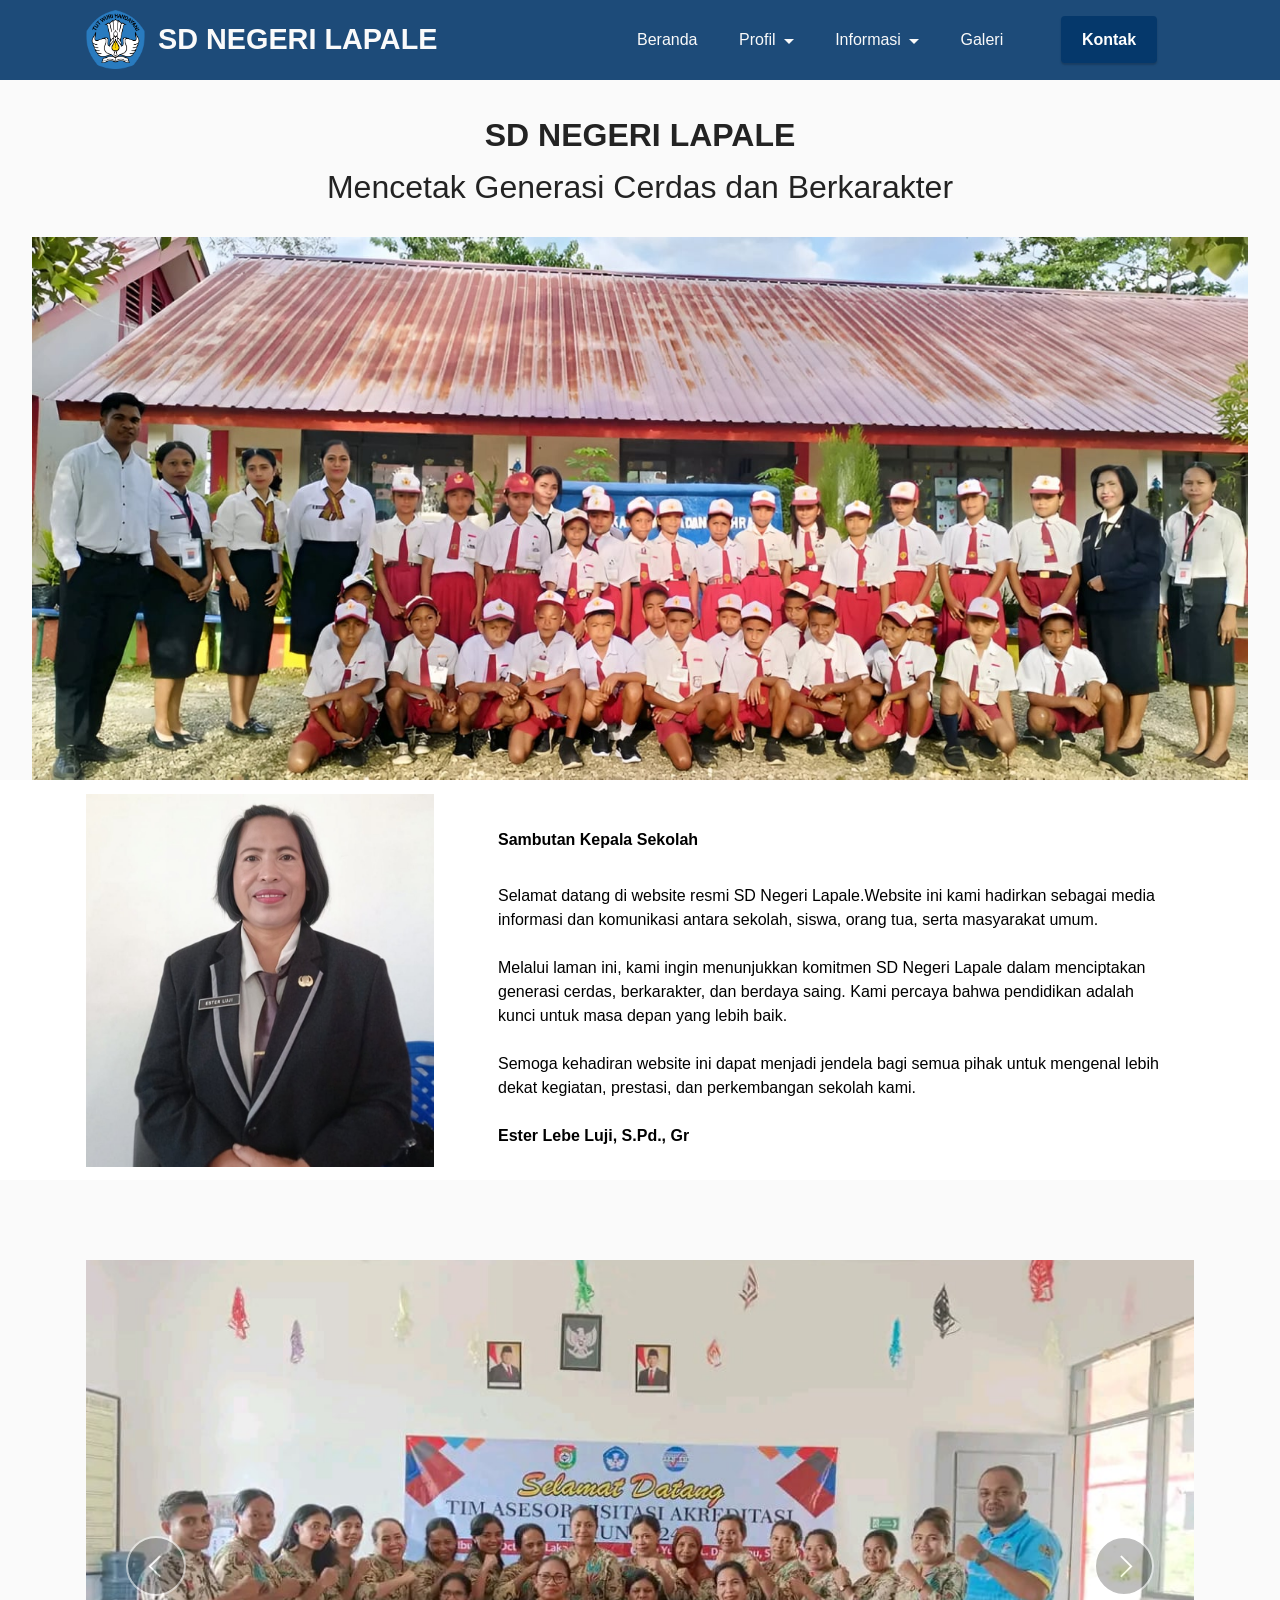
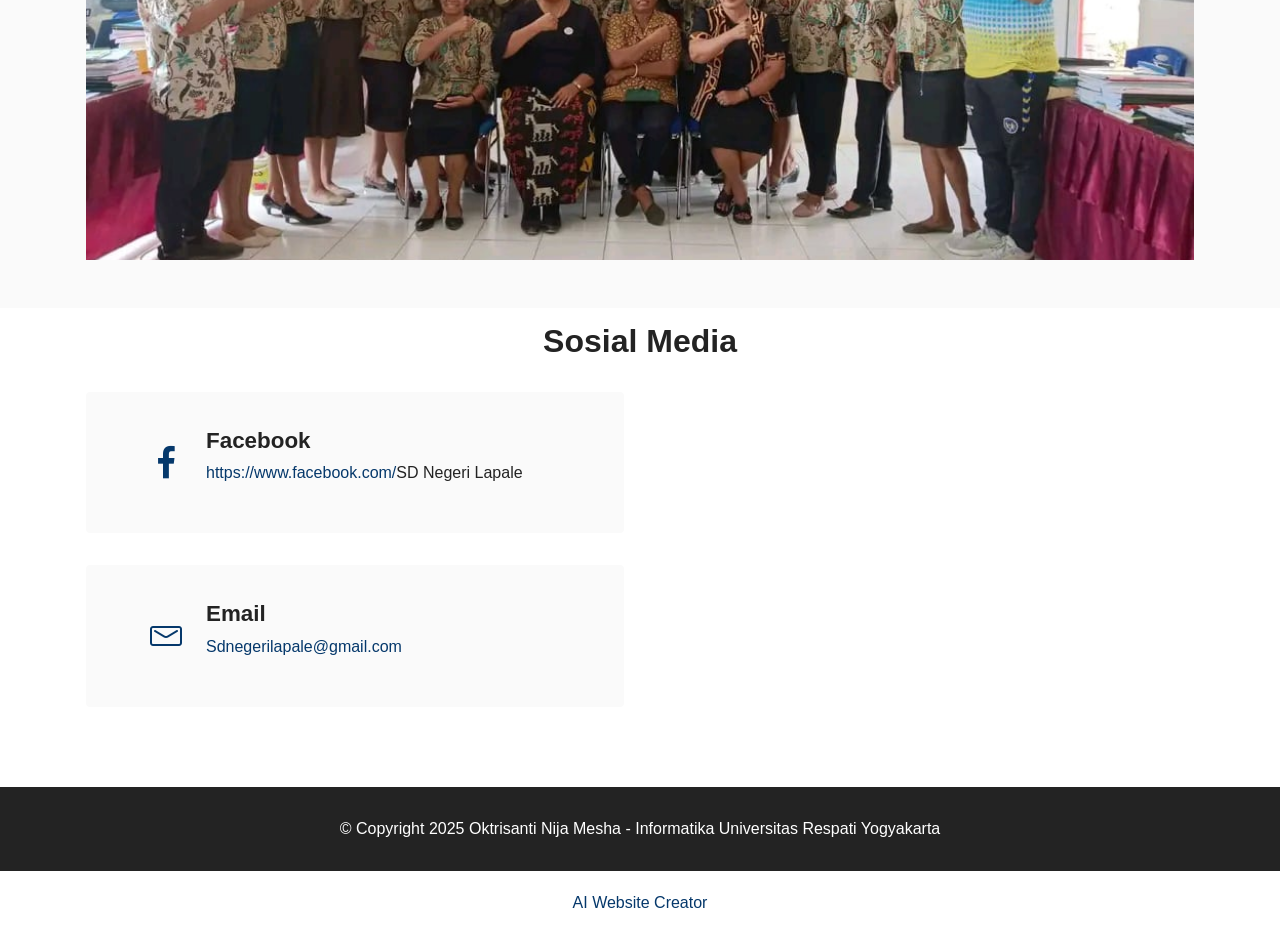
==== commit 20b06fd7: "create github pages" ====
--- a/index.html
+++ b/index.html
@@ -29,7 +29,7 @@
   <noscript><link rel="stylesheet" href="https://fonts.googleapis.com/css?family=Montserrat:100,200,300,400,500,600,700,800,900,100i,200i,300i,400i,500i,600i,700i,800i,900i&display=swap"></noscript>
   <link rel="preload" href="https://fonts.googleapis.com/css?family=Open+Sans:300,400,500,600,700,800,300i,400i,500i,600i,700i,800i&display=swap" as="style" onload="this.onload=null;this.rel='stylesheet'">
   <noscript><link rel="stylesheet" href="https://fonts.googleapis.com/css?family=Open+Sans:300,400,500,600,700,800,300i,400i,500i,600i,700i,800i&display=swap"></noscript>
-  <link rel="preload" as="style" href="assets/mobirise/css/mbr-additional.css?v=fNJxD6"><link rel="stylesheet" href="assets/mobirise/css/mbr-additional.css?v=fNJxD6" type="text/css">
+  <link rel="preload" as="style" href="assets/mobirise/css/mbr-additional.css?v=Mgy78i"><link rel="stylesheet" href="assets/mobirise/css/mbr-additional.css?v=Mgy78i" type="text/css">
 
   
   
@@ -116,7 +116,7 @@
     <div class="container">
         <div class="row justify-content-center">
             <div class="col-12 col-md-12">
-                <div class="carousel slide carousel-fade" id="uNUk0hFIgR" data-interval="5000" data-bs-interval="5000">
+                <div class="carousel slide carousel-fade" id="uNUkcK5YLr" data-interval="5000" data-bs-interval="5000">
                     
                     <div class="carousel-inner">
                         
@@ -163,11 +163,11 @@
                             </div>
                         </div>
                     </div>
-                    <a class="carousel-control carousel-control-prev" role="button" data-slide="prev" data-bs-slide="prev" href="#uNUk0hFIgR">
+                    <a class="carousel-control carousel-control-prev" role="button" data-slide="prev" data-bs-slide="prev" href="#uNUkcK5YLr">
                         <span class="mobi-mbri mobi-mbri-arrow-prev" aria-hidden="true"></span>
                         <span class="sr-only visually-hidden">Previous</span>
                     </a>
-                    <a class="carousel-control carousel-control-next" role="button" data-slide="next" data-bs-slide="next" href="#uNUk0hFIgR">
+                    <a class="carousel-control carousel-control-next" role="button" data-slide="next" data-bs-slide="next" href="#uNUkcK5YLr">
                         <span class="mobi-mbri mobi-mbri-arrow-next" aria-hidden="true"></span>
                         <span class="sr-only visually-hidden">Next</span>
                     </a>
@@ -235,7 +235,7 @@
             </div>
         </div>
     </div>
-</section><section class="display-7" style="padding: 0;align-items: center;justify-content: center;flex-wrap: wrap;    align-content: center;display: flex;position: relative;height: 4rem;"><a href="https://mobiri.se/3974008" style="flex: 1 1;height: 4rem;position: absolute;width: 100%;z-index: 1;"><img alt="" style="height: 4rem;" src="[data-uri]"></a><p style="margin: 0;text-align: center;" class="display-7">&#8204;</p><a style="z-index:1" href="https://mobirise.com/offline-website-builder.html">Offline Website Maker</a></section><script src="assets/bootstrap/js/bootstrap.bundle.min.js"></script>  <script src="assets/smoothscroll/smooth-scroll.js"></script>  <script src="assets/ytplayer/index.js"></script>  <script src="assets/dropdown/js/navbar-dropdown.js"></script>  <script src="assets/theme/js/script.js"></script>  
+</section><section class="display-7" style="padding: 0;align-items: center;justify-content: center;flex-wrap: wrap;    align-content: center;display: flex;position: relative;height: 4rem;"><a href="https://mobiri.se/3974008" style="flex: 1 1;height: 4rem;position: absolute;width: 100%;z-index: 1;"><img alt="" style="height: 4rem;" src="[data-uri]"></a><p style="margin: 0;text-align: center;" class="display-7">&#8204;</p><a style="z-index:1" href="https://mobirise.com/builder/ai-website-creator.html">AI Website Creator</a></section><script src="assets/bootstrap/js/bootstrap.bundle.min.js"></script>  <script src="assets/smoothscroll/smooth-scroll.js"></script>  <script src="assets/ytplayer/index.js"></script>  <script src="assets/dropdown/js/navbar-dropdown.js"></script>  <script src="assets/theme/js/script.js"></script>  
   
   
 </body>
--- a/assets/mobirise/css/mbr-additional.css
+++ b/assets/mobirise/css/mbr-additional.css
@@ -0,0 +1,4796 @@
+.btn {
+  border-width: 2px;
+}
+body {
+  font-family: Jost;
+}
+.display-1 {
+  font-family: 'Poppins', sans-serif;
+  font-size: 2rem;
+  line-height: 1.1;
+}
+.display-1 > .mbr-iconfont {
+  font-size: 2.5rem;
+}
+.display-2 {
+  font-family: 'Poppins', sans-serif;
+  font-size: 1.8rem;
+  line-height: 1.1;
+}
+.display-2 > .mbr-iconfont {
+  font-size: 2.25rem;
+}
+.display-4 {
+  font-family: 'Poppins', sans-serif;
+  font-size: 1rem;
+  line-height: 1.5;
+}
+.display-4 > .mbr-iconfont {
+  font-size: 1.25rem;
+}
+.display-5 {
+  font-family: 'Montserrat', sans-serif;
+  font-size: 1.4rem;
+  line-height: 1.5;
+}
+.display-5 > .mbr-iconfont {
+  font-size: 1.75rem;
+}
+.display-7 {
+  font-family: 'Open Sans', sans-serif;
+  font-size: 1rem;
+  line-height: 1.5;
+}
+.display-7 > .mbr-iconfont {
+  font-size: 1.25rem;
+}
+/* ---- Fluid typography for mobile devices ---- */
+/* 1.4 - font scale ratio ( bootstrap == 1.42857 ) */
+/* 100vw - current viewport width */
+/* (48 - 20)  48 == 48rem == 768px, 20 == 20rem == 320px(minimal supported viewport) */
+/* 0.65 - min scale variable, may vary */
+@media (max-width: 992px) {
+  .display-1 {
+    font-size: 1.6rem;
+  }
+}
+@media (max-width: 768px) {
+  .display-1 {
+    font-size: 1.4rem;
+    font-size: calc( 1.35rem + (2 - 1.35) * ((100vw - 20rem) / (48 - 20)));
+    line-height: calc( 1.1 * (1.35rem + (2 - 1.35) * ((100vw - 20rem) / (48 - 20))));
+  }
+  .display-2 {
+    font-size: 1.44rem;
+    font-size: calc( 1.28rem + (1.8 - 1.28) * ((100vw - 20rem) / (48 - 20)));
+    line-height: calc( 1.3 * (1.28rem + (1.8 - 1.28) * ((100vw - 20rem) / (48 - 20))));
+  }
+  .display-4 {
+    font-size: 0.8rem;
+    font-size: calc( 1rem + (1 - 1) * ((100vw - 20rem) / (48 - 20)));
+    line-height: calc( 1.4 * (1rem + (1 - 1) * ((100vw - 20rem) / (48 - 20))));
+  }
+  .display-5 {
+    font-size: 1.12rem;
+    font-size: calc( 1.14rem + (1.4 - 1.14) * ((100vw - 20rem) / (48 - 20)));
+    line-height: calc( 1.4 * (1.14rem + (1.4 - 1.14) * ((100vw - 20rem) / (48 - 20))));
+  }
+  .display-7 {
+    font-size: 0.8rem;
+    font-size: calc( 1rem + (1 - 1) * ((100vw - 20rem) / (48 - 20)));
+    line-height: calc( 1.4 * (1rem + (1 - 1) * ((100vw - 20rem) / (48 - 20))));
+  }
+}
+/* Buttons */
+.btn {
+  padding: 0.6rem 1.2rem;
+  border-radius: 4px;
+}
+.btn-sm {
+  padding: 0.6rem 1.2rem;
+  border-radius: 4px;
+}
+.btn-md {
+  padding: 0.6rem 1.2rem;
+  border-radius: 4px;
+}
+.btn-lg {
+  padding: 1rem 2.6rem;
+  border-radius: 4px;
+}
+.bg-primary {
+  background-color: #05386b !important;
+}
+.bg-success {
+  background-color: #ffffff !important;
+}
+.bg-info {
+  background-color: #47b5ed !important;
+}
+.bg-warning {
+  background-color: #ffe161 !important;
+}
+.bg-danger {
+  background-color: #ff9966 !important;
+}
+.btn-primary,
+.btn-primary:active {
+  background-color: #05386b !important;
+  border-color: #05386b !important;
+  color: #ffffff !important;
+  box-shadow: 0 2px 2px 0 rgba(0, 0, 0, 0.2);
+}
+.btn-primary:hover,
+.btn-primary:focus,
+.btn-primary.focus,
+.btn-primary.active {
+  color: #ffffff !important;
+  background-color: #010d18 !important;
+  border-color: #010d18 !important;
+  box-shadow: 0 2px 5px 0 rgba(0, 0, 0, 0.2);
+}
+.btn-primary.disabled,
+.btn-primary:disabled {
+  color: #ffffff !important;
+  background-color: #010d18 !important;
+  border-color: #010d18 !important;
+}
+.btn-secondary,
+.btn-secondary:active {
+  background-color: #5cdb95 !important;
+  border-color: #5cdb95 !important;
+  color: #ffffff !important;
+  box-shadow: 0 2px 2px 0 rgba(0, 0, 0, 0.2);
+}
+.btn-secondary:hover,
+.btn-secondary:focus,
+.btn-secondary.focus,
+.btn-secondary.active {
+  color: #ffffff !important;
+  background-color: #29b869 !important;
+  border-color: #29b869 !important;
+  box-shadow: 0 2px 5px 0 rgba(0, 0, 0, 0.2);
+}
+.btn-secondary.disabled,
+.btn-secondary:disabled {
+  color: #ffffff !important;
+  background-color: #29b869 !important;
+  border-color: #29b869 !important;
+}
+.btn-info,
+.btn-info:active {
+  background-color: #47b5ed !important;
+  border-color: #47b5ed !important;
+  color: #ffffff !important;
+  box-shadow: 0 2px 2px 0 rgba(0, 0, 0, 0.2);
+}
+.btn-info:hover,
+.btn-info:focus,
+.btn-info.focus,
+.btn-info.active {
+  color: #ffffff !important;
+  background-color: #148cca !important;
+  border-color: #148cca !important;
+  box-shadow: 0 2px 5px 0 rgba(0, 0, 0, 0.2);
+}
+.btn-info.disabled,
+.btn-info:disabled {
+  color: #ffffff !important;
+  background-color: #148cca !important;
+  border-color: #148cca !important;
+}
+.btn-success,
+.btn-success:active {
+  background-color: #ffffff !important;
+  border-color: #ffffff !important;
+  color: #808080 !important;
+  box-shadow: 0 2px 2px 0 rgba(0, 0, 0, 0.2);
+}
+.btn-success:hover,
+.btn-success:focus,
+.btn-success.focus,
+.btn-success.active {
+  color: #545454 !important;
+  background-color: #d4d4d4 !important;
+  border-color: #d4d4d4 !important;
+  box-shadow: 0 2px 5px 0 rgba(0, 0, 0, 0.2);
+}
+.btn-success.disabled,
+.btn-success:disabled {
+  color: #808080 !important;
+  background-color: #d4d4d4 !important;
+  border-color: #d4d4d4 !important;
+}
+.btn-warning,
+.btn-warning:active {
+  background-color: #ffe161 !important;
+  border-color: #ffe161 !important;
+  color: #614f00 !important;
+  box-shadow: 0 2px 2px 0 rgba(0, 0, 0, 0.2);
+}
+.btn-warning:hover,
+.btn-warning:focus,
+.btn-warning.focus,
+.btn-warning.active {
+  color: #0a0800 !important;
+  background-color: #ffd10a !important;
+  border-color: #ffd10a !important;
+  box-shadow: 0 2px 5px 0 rgba(0, 0, 0, 0.2);
+}
+.btn-warning.disabled,
+.btn-warning:disabled {
+  color: #614f00 !important;
+  background-color: #ffd10a !important;
+  border-color: #ffd10a !important;
+}
+.btn-danger,
+.btn-danger:active {
+  background-color: #ff9966 !important;
+  border-color: #ff9966 !important;
+  color: #ffffff !important;
+  box-shadow: 0 2px 2px 0 rgba(0, 0, 0, 0.2);
+}
+.btn-danger:hover,
+.btn-danger:focus,
+.btn-danger.focus,
+.btn-danger.active {
+  color: #ffffff !important;
+  background-color: #ff5f0f !important;
+  border-color: #ff5f0f !important;
+  box-shadow: 0 2px 5px 0 rgba(0, 0, 0, 0.2);
+}
+.btn-danger.disabled,
+.btn-danger:disabled {
+  color: #ffffff !important;
+  background-color: #ff5f0f !important;
+  border-color: #ff5f0f !important;
+}
+.btn-white,
+.btn-white:active {
+  background-color: #fafafa !important;
+  border-color: #fafafa !important;
+  color: #7a7a7a !important;
+  box-shadow: 0 2px 2px 0 rgba(0, 0, 0, 0.2);
+}
+.btn-white:hover,
+.btn-white:focus,
+.btn-white.focus,
+.btn-white.active {
+  color: #4f4f4f !important;
+  background-color: #cfcfcf !important;
+  border-color: #cfcfcf !important;
+  box-shadow: 0 2px 5px 0 rgba(0, 0, 0, 0.2);
+}
+.btn-white.disabled,
+.btn-white:disabled {
+  color: #7a7a7a !important;
+  background-color: #cfcfcf !important;
+  border-color: #cfcfcf !important;
+}
+.btn-black,
+.btn-black:active {
+  background-color: #232323 !important;
+  border-color: #232323 !important;
+  color: #ffffff !important;
+  box-shadow: 0 2px 2px 0 rgba(0, 0, 0, 0.2);
+}
+.btn-black:hover,
+.btn-black:focus,
+.btn-black.focus,
+.btn-black.active {
+  color: #ffffff !important;
+  background-color: #000000 !important;
+  border-color: #000000 !important;
+  box-shadow: 0 2px 5px 0 rgba(0, 0, 0, 0.2);
+}
+.btn-black.disabled,
+.btn-black:disabled {
+  color: #ffffff !important;
+  background-color: #000000 !important;
+  border-color: #000000 !important;
+}
+.btn-primary-outline,
+.btn-primary-outline:active {
+  background-color: transparent !important;
+  border-color: #05386b;
+  color: #05386b;
+}
+.btn-primary-outline:hover,
+.btn-primary-outline:focus,
+.btn-primary-outline.focus,
+.btn-primary-outline.active {
+  color: #010d18 !important;
+  background-color: transparent!important;
+  border-color: #010d18 !important;
+  box-shadow: none!important;
+}
+.btn-primary-outline.disabled,
+.btn-primary-outline:disabled {
+  color: #ffffff !important;
+  background-color: #05386b !important;
+  border-color: #05386b !important;
+}
+.btn-secondary-outline,
+.btn-secondary-outline:active {
+  background-color: transparent !important;
+  border-color: #5cdb95;
+  color: #5cdb95;
+}
+.btn-secondary-outline:hover,
+.btn-secondary-outline:focus,
+.btn-secondary-outline.focus,
+.btn-secondary-outline.active {
+  color: #29b869 !important;
+  background-color: transparent!important;
+  border-color: #29b869 !important;
+  box-shadow: none!important;
+}
+.btn-secondary-outline.disabled,
+.btn-secondary-outline:disabled {
+  color: #ffffff !important;
+  background-color: #5cdb95 !important;
+  border-color: #5cdb95 !important;
+}
+.btn-info-outline,
+.btn-info-outline:active {
+  background-color: transparent !important;
+  border-color: #47b5ed;
+  color: #47b5ed;
+}
+.btn-info-outline:hover,
+.btn-info-outline:focus,
+.btn-info-outline.focus,
+.btn-info-outline.active {
+  color: #148cca !important;
+  background-color: transparent!important;
+  border-color: #148cca !important;
+  box-shadow: none!important;
+}
+.btn-info-outline.disabled,
+.btn-info-outline:disabled {
+  color: #ffffff !important;
+  background-color: #47b5ed !important;
+  border-color: #47b5ed !important;
+}
+.btn-success-outline,
+.btn-success-outline:active {
+  background-color: transparent !important;
+  border-color: #ffffff;
+  color: #ffffff;
+}
+.btn-success-outline:hover,
+.btn-success-outline:focus,
+.btn-success-outline.focus,
+.btn-success-outline.active {
+  color: #d4d4d4 !important;
+  background-color: transparent!important;
+  border-color: #d4d4d4 !important;
+  box-shadow: none!important;
+}
+.btn-success-outline.disabled,
+.btn-success-outline:disabled {
+  color: #808080 !important;
+  background-color: #ffffff !important;
+  border-color: #ffffff !important;
+}
+.btn-warning-outline,
+.btn-warning-outline:active {
+  background-color: transparent !important;
+  border-color: #ffe161;
+  color: #ffe161;
+}
+.btn-warning-outline:hover,
+.btn-warning-outline:focus,
+.btn-warning-outline.focus,
+.btn-warning-outline.active {
+  color: #ffd10a !important;
+  background-color: transparent!important;
+  border-color: #ffd10a !important;
+  box-shadow: none!important;
+}
+.btn-warning-outline.disabled,
+.btn-warning-outline:disabled {
+  color: #614f00 !important;
+  background-color: #ffe161 !important;
+  border-color: #ffe161 !important;
+}
+.btn-danger-outline,
+.btn-danger-outline:active {
+  background-color: transparent !important;
+  border-color: #ff9966;
+  color: #ff9966;
+}
+.btn-danger-outline:hover,
+.btn-danger-outline:focus,
+.btn-danger-outline.focus,
+.btn-danger-outline.active {
+  color: #ff5f0f !important;
+  background-color: transparent!important;
+  border-color: #ff5f0f !important;
+  box-shadow: none!important;
+}
+.btn-danger-outline.disabled,
+.btn-danger-outline:disabled {
+  color: #ffffff !important;
+  background-color: #ff9966 !important;
+  border-color: #ff9966 !important;
+}
+.btn-black-outline,
+.btn-black-outline:active {
+  background-color: transparent !important;
+  border-color: #232323;
+  color: #232323;
+}
+.btn-black-outline:hover,
+.btn-black-outline:focus,
+.btn-black-outline.focus,
+.btn-black-outline.active {
+  color: #000000 !important;
+  background-color: transparent!important;
+  border-color: #000000 !important;
+  box-shadow: none!important;
+}
+.btn-black-outline.disabled,
+.btn-black-outline:disabled {
+  color: #ffffff !important;
+  background-color: #232323 !important;
+  border-color: #232323 !important;
+}
+.btn-white-outline,
+.btn-white-outline:active {
+  background-color: transparent !important;
+  border-color: #fafafa;
+  color: #fafafa;
+}
+.btn-white-outline:hover,
+.btn-white-outline:focus,
+.btn-white-outline.focus,
+.btn-white-outline.active {
+  color: #cfcfcf !important;
+  background-color: transparent!important;
+  border-color: #cfcfcf !important;
+  box-shadow: none!important;
+}
+.btn-white-outline.disabled,
+.btn-white-outline:disabled {
+  color: #7a7a7a !important;
+  background-color: #fafafa !important;
+  border-color: #fafafa !important;
+}
+.text-primary {
+  color: #05386b !important;
+}
+.text-secondary {
+  color: #5cdb95 !important;
+}
+.text-success {
+  color: #ffffff !important;
+}
+.text-info {
+  color: #47b5ed !important;
+}
+.text-warning {
+  color: #ffe161 !important;
+}
+.text-danger {
+  color: #ff9966 !important;
+}
+.text-white {
+  color: #fafafa !important;
+}
+.text-black {
+  color: #232323 !important;
+}
+a.text-primary:hover,
+a.text-primary:focus,
+a.text-primary.active {
+  color: #00050a !important;
+}
+a.text-secondary:hover,
+a.text-secondary:focus,
+a.text-secondary.active {
+  color: #26ab62 !important;
+}
+a.text-success:hover,
+a.text-success:focus,
+a.text-success.active {
+  color: #cccccc !important;
+}
+a.text-info:hover,
+a.text-info:focus,
+a.text-info.active {
+  color: #1283bc !important;
+}
+a.text-warning:hover,
+a.text-warning:focus,
+a.text-warning.active {
+  color: #facb00 !important;
+}
+a.text-danger:hover,
+a.text-danger:focus,
+a.text-danger.active {
+  color: #ff5500 !important;
+}
+a.text-white:hover,
+a.text-white:focus,
+a.text-white.active {
+  color: #c7c7c7 !important;
+}
+a.text-black:hover,
+a.text-black:focus,
+a.text-black.active {
+  color: #000000 !important;
+}
+a[class*="text-"]:not(.nav-link):not(.dropdown-item):not([role]):not(.navbar-caption) {
+  position: relative;
+  background-image: transparent;
+  background-size: 10000px 2px;
+  background-repeat: no-repeat;
+  background-position: 0px 1.2em;
+  background-position: -10000px 1.2em;
+}
+a[class*="text-"]:not(.nav-link):not(.dropdown-item):not([role]):not(.navbar-caption):hover {
+  transition: background-position 2s ease-in-out;
+  background-image: linear-gradient(currentColor 50%, currentColor 50%);
+  background-position: 0px 1.2em;
+}
+.nav-tabs .nav-link.active {
+  color: #05386b;
+}
+.nav-tabs .nav-link:not(.active) {
+  color: #232323;
+}
+.alert-success {
+  background-color: #70c770;
+}
+.alert-info {
+  background-color: #47b5ed;
+}
+.alert-warning {
+  background-color: #ffe161;
+}
+.alert-danger {
+  background-color: #ff9966;
+}
+.mbr-gallery-filter li.active .btn {
+  background-color: #05386b;
+  border-color: #05386b;
+  color: #ffffff;
+}
+.mbr-gallery-filter li.active .btn:focus {
+  box-shadow: none;
+}
+a,
+a:hover {
+  color: #05386b;
+}
+.mbr-plan-header.bg-primary .mbr-plan-subtitle,
+.mbr-plan-header.bg-primary .mbr-plan-price-desc {
+  color: #0b78e5;
+}
+.mbr-plan-header.bg-success .mbr-plan-subtitle,
+.mbr-plan-header.bg-success .mbr-plan-price-desc {
+  color: #ffffff;
+}
+.mbr-plan-header.bg-info .mbr-plan-subtitle,
+.mbr-plan-header.bg-info .mbr-plan-price-desc {
+  color: #ffffff;
+}
+.mbr-plan-header.bg-warning .mbr-plan-subtitle,
+.mbr-plan-header.bg-warning .mbr-plan-price-desc {
+  color: #ffffff;
+}
+.mbr-plan-header.bg-danger .mbr-plan-subtitle,
+.mbr-plan-header.bg-danger .mbr-plan-price-desc {
+  color: #ffffff;
+}
+/* Scroll to top button*/
+.scrollToTop_wraper {
+  display: none;
+}
+.form-control {
+  font-family: 'Poppins', sans-serif;
+  font-size: 1rem;
+  line-height: 1.5;
+  font-weight: 400;
+}
+.form-control > .mbr-iconfont {
+  font-size: 1.25rem;
+}
+.form-control:hover,
+.form-control:focus {
+  box-shadow: rgba(0, 0, 0, 0.07) 0px 1px 1px 0px, rgba(0, 0, 0, 0.07) 0px 1px 3px 0px, rgba(0, 0, 0, 0.03) 0px 0px 0px 1px;
+  border-color: #05386b !important;
+}
+.form-control:-webkit-input-placeholder {
+  font-family: 'Poppins', sans-serif;
+  font-size: 1rem;
+  line-height: 1.5;
+  font-weight: 400;
+}
+.form-control:-webkit-input-placeholder > .mbr-iconfont {
+  font-size: 1.25rem;
+}
+blockquote {
+  border-color: #05386b;
+}
+/* Forms */
+.jq-selectbox li:hover,
+.jq-selectbox li.selected {
+  background-color: #05386b;
+  color: #ffffff;
+}
+.jq-number__spin {
+  transition: 0.25s ease;
+}
+.jq-number__spin:hover {
+  border-color: #05386b;
+}
+.jq-selectbox .jq-selectbox__trigger-arrow,
+.jq-number__spin.minus:after,
+.jq-number__spin.plus:after {
+  transition: 0.4s;
+  border-top-color: #353535;
+  border-bottom-color: #353535;
+}
+.jq-selectbox:hover .jq-selectbox__trigger-arrow,
+.jq-number__spin.minus:hover:after,
+.jq-number__spin.plus:hover:after {
+  border-top-color: #05386b;
+  border-bottom-color: #05386b;
+}
+.xdsoft_datetimepicker .xdsoft_calendar td.xdsoft_default,
+.xdsoft_datetimepicker .xdsoft_calendar td.xdsoft_current,
+.xdsoft_datetimepicker .xdsoft_timepicker .xdsoft_time_box > div > div.xdsoft_current {
+  color: #ffffff !important;
+  background-color: #05386b !important;
+  box-shadow: none !important;
+}
+.xdsoft_datetimepicker .xdsoft_calendar td:hover,
+.xdsoft_datetimepicker .xdsoft_timepicker .xdsoft_time_box > div > div:hover {
+  color: #000000 !important;
+  background: #5cdb95 !important;
+  box-shadow: none !important;
+}
+.lazy-bg {
+  background-image: none !important;
+}
+.lazy-placeholder:not(section),
+.lazy-none {
+  display: block;
+  position: relative;
+  padding-bottom: 56.25%;
+  width: 100%;
+  height: auto;
+}
+iframe.lazy-placeholder,
+.lazy-placeholder:after {
+  content: '';
+  position: absolute;
+  width: 200px;
+  height: 200px;
+  background: transparent no-repeat center;
+  background-size: contain;
+  top: 50%;
+  left: 50%;
+  transform: translateX(-50%) translateY(-50%);
+  background-image: url("data:image/svg+xml;charset=UTF-8,%3csvg width='32' height='32' viewBox='0 0 64 64' xmlns='http://www.w3.org/2000/svg' stroke='%2305386b' %3e%3cg fill='none' fill-rule='evenodd'%3e%3cg transform='translate(16 16)' stroke-width='2'%3e%3ccircle stroke-opacity='.5' cx='16' cy='16' r='16'/%3e%3cpath d='M32 16c0-9.94-8.06-16-16-16'%3e%3canimateTransform attributeName='transform' type='rotate' from='0 16 16' to='360 16 16' dur='1s' repeatCount='indefinite'/%3e%3c/path%3e%3c/g%3e%3c/g%3e%3c/svg%3e");
+}
+section.lazy-placeholder:after {
+  opacity: 0.5;
+}
+body {
+  overflow-x: hidden;
+}
+a {
+  transition: color 0.6s;
+}
+.cid-uN86NvyXl9 {
+  z-index: 1000;
+  width: 100%;
+}
+.cid-uN86NvyXl9 nav.navbar {
+  position: fixed;
+}
+.cid-uN86NvyXl9 .dropdown-item:before {
+  font-family: Moririse2 !important;
+  content: "\e966";
+  display: inline-block;
+  width: 0;
+  position: absolute;
+  left: 1rem;
+  top: 0.5rem;
+  margin-right: 0.5rem;
+  line-height: 1;
+  font-size: inherit;
+  vertical-align: middle;
+  text-align: center;
+  overflow: hidden;
+  transform: scale(0, 1);
+  transition: all 0.25s ease-in-out;
+}
+.cid-uN86NvyXl9 .dropdown-menu {
+  padding: 0;
+  border-radius: 4px;
+  box-shadow: 0 1px 3px 0 rgba(0, 0, 0, 0.1);
+}
+.cid-uN86NvyXl9 .dropdown-item {
+  border-bottom: 1px solid #e6e6e6;
+}
+.cid-uN86NvyXl9 .dropdown-item:hover,
+.cid-uN86NvyXl9 .dropdown-item:focus {
+  background: #05386b !important;
+  color: white !important;
+}
+.cid-uN86NvyXl9 .dropdown-item:first-child {
+  border-top-left-radius: 4px;
+  border-top-right-radius: 4px;
+}
+.cid-uN86NvyXl9 .dropdown-item:last-child {
+  border-bottom: none;
+  border-bottom-left-radius: 4px;
+  border-bottom-right-radius: 4px;
+}
+.cid-uN86NvyXl9 .nav-dropdown .link {
+  padding: 0 0.3em !important;
+  margin: 0.667em 1em !important;
+}
+.cid-uN86NvyXl9 .nav-dropdown .link.dropdown-toggle::after {
+  margin-left: 0.5rem;
+  margin-top: 0.2rem;
+}
+.cid-uN86NvyXl9 .nav-link {
+  position: relative;
+}
+.cid-uN86NvyXl9 .container {
+  display: flex;
+  margin: auto;
+}
+.cid-uN86NvyXl9 .iconfont-wrapper {
+  color: #05386b !important;
+  font-size: 1.5rem;
+  padding-right: 0.5rem;
+}
+.cid-uN86NvyXl9 .dropdown-menu,
+.cid-uN86NvyXl9 .navbar.opened {
+  background: #05386b !important;
+}
+.cid-uN86NvyXl9 .nav-item:focus,
+.cid-uN86NvyXl9 .nav-link:focus {
+  outline: none;
+}
+.cid-uN86NvyXl9 .dropdown .dropdown-menu .dropdown-item {
+  width: auto;
+  transition: all 0.25s ease-in-out;
+}
+.cid-uN86NvyXl9 .dropdown .dropdown-menu .dropdown-item::after {
+  right: 0.5rem;
+}
+.cid-uN86NvyXl9 .dropdown .dropdown-menu .dropdown-item .mbr-iconfont {
+  margin-right: 0.5rem;
+  vertical-align: sub;
+}
+.cid-uN86NvyXl9 .dropdown .dropdown-menu .dropdown-item .mbr-iconfont:before {
+  display: inline-block;
+  transform: scale(1, 1);
+  transition: all 0.25s ease-in-out;
+}
+.cid-uN86NvyXl9 .collapsed .dropdown-menu .dropdown-item:before {
+  display: none;
+}
+.cid-uN86NvyXl9 .collapsed .dropdown .dropdown-menu .dropdown-item {
+  padding: 0.235em 1.5em 0.235em 1.5em !important;
+  transition: none;
+  margin: 0 !important;
+}
+.cid-uN86NvyXl9 .navbar {
+  min-height: 70px;
+  transition: all 0.3s;
+  border-bottom: 1px solid transparent;
+  background: rgba(5, 56, 107, 0.9);
+}
+.cid-uN86NvyXl9 .navbar.opened {
+  transition: all 0.3s;
+}
+.cid-uN86NvyXl9 .navbar .dropdown-item {
+  padding: 0.5rem 1.8rem;
+}
+.cid-uN86NvyXl9 .navbar .navbar-logo img {
+  width: auto;
+}
+.cid-uN86NvyXl9 .navbar .navbar-collapse {
+  justify-content: flex-end;
+  z-index: 1;
+}
+.cid-uN86NvyXl9 .navbar.collapsed {
+  justify-content: center;
+}
+.cid-uN86NvyXl9 .navbar.collapsed .nav-item .nav-link::before {
+  display: none;
+}
+.cid-uN86NvyXl9 .navbar.collapsed.opened .dropdown-menu {
+  top: 0;
+}
+@media (min-width: 992px) {
+  .cid-uN86NvyXl9 .navbar.collapsed.opened:not(.navbar-short) .navbar-collapse {
+    max-height: calc(98.5vh - 3.7rem);
+  }
+}
+.cid-uN86NvyXl9 .navbar.collapsed .dropdown-menu .dropdown-submenu {
+  left: 0 !important;
+}
+.cid-uN86NvyXl9 .navbar.collapsed .dropdown-menu .dropdown-item:after {
+  right: auto;
+}
+.cid-uN86NvyXl9 .navbar.collapsed .dropdown-menu .dropdown-toggle[data-toggle="dropdown-submenu"]:after {
+  margin-left: 0.5rem;
+  margin-top: 0.2rem;
+  border-top: 0.35em solid;
+  border-right: 0.35em solid transparent;
+  border-left: 0.35em solid transparent;
+  border-bottom: 0;
+  top: 41%;
+}
+.cid-uN86NvyXl9 .navbar.collapsed ul.navbar-nav li {
+  margin: auto;
+}
+.cid-uN86NvyXl9 .navbar.collapsed .dropdown-menu .dropdown-item {
+  padding: 0.25rem 1.5rem;
+  text-align: center;
+}
+.cid-uN86NvyXl9 .navbar.collapsed .icons-menu {
+  padding-left: 0;
+  padding-right: 0;
+  padding-top: 0.5rem;
+  padding-bottom: 0.5rem;
+}
+@media (max-width: 991px) {
+  .cid-uN86NvyXl9 .navbar .nav-item .nav-link::before {
+    display: none;
+  }
+  .cid-uN86NvyXl9 .navbar.opened .dropdown-menu {
+    top: 0;
+  }
+  .cid-uN86NvyXl9 .navbar .dropdown-menu .dropdown-submenu {
+    left: 0 !important;
+  }
+  .cid-uN86NvyXl9 .navbar .dropdown-menu .dropdown-item:after {
+    right: auto;
+  }
+  .cid-uN86NvyXl9 .navbar .dropdown-menu .dropdown-toggle[data-toggle="dropdown-submenu"]:after {
+    margin-left: 0.5rem;
+    margin-top: 0.2rem;
+    border-top: 0.35em solid;
+    border-right: 0.35em solid transparent;
+    border-left: 0.35em solid transparent;
+    border-bottom: 0;
+    top: 40%;
+  }
+  .cid-uN86NvyXl9 .navbar .navbar-logo img {
+    height: 3rem !important;
+  }
+  .cid-uN86NvyXl9 .navbar ul.navbar-nav li {
+    margin: auto;
+  }
+  .cid-uN86NvyXl9 .navbar .dropdown-menu .dropdown-item {
+    padding: 0.25rem 1.5rem !important;
+    text-align: center;
+  }
+  .cid-uN86NvyXl9 .navbar .navbar-brand {
+    flex-shrink: initial;
+    flex-basis: auto;
+    word-break: break-word;
+    padding-right: 2rem;
+  }
+  .cid-uN86NvyXl9 .navbar .navbar-toggler {
+    flex-basis: auto;
+  }
+  .cid-uN86NvyXl9 .navbar .icons-menu {
+    padding-left: 0;
+    padding-top: 0.5rem;
+    padding-bottom: 0.5rem;
+  }
+}
+.cid-uN86NvyXl9 .navbar.navbar-short {
+  min-height: 60px;
+}
+.cid-uN86NvyXl9 .navbar.navbar-short .navbar-logo img {
+  height: 2.5rem !important;
+}
+.cid-uN86NvyXl9 .navbar.navbar-short .navbar-brand {
+  min-height: 60px;
+  padding: 0;
+}
+.cid-uN86NvyXl9 .navbar-brand {
+  min-height: 70px;
+  flex-shrink: 0;
+  align-items: center;
+  margin-right: 0;
+  padding: 10px 0;
+  transition: all 0.3s;
+  word-break: break-word;
+  z-index: 1;
+}
+.cid-uN86NvyXl9 .navbar-brand .navbar-caption {
+  line-height: inherit !important;
+}
+.cid-uN86NvyXl9 .navbar-brand .navbar-logo a {
+  outline: none;
+}
+.cid-uN86NvyXl9 .dropdown-item.active,
+.cid-uN86NvyXl9 .dropdown-item:active {
+  background-color: transparent;
+}
+.cid-uN86NvyXl9 .navbar-expand-lg .navbar-nav .nav-link {
+  padding: 0;
+}
+.cid-uN86NvyXl9 .nav-dropdown .link.dropdown-toggle {
+  margin-right: 1.667em;
+}
+.cid-uN86NvyXl9 .nav-dropdown .link.dropdown-toggle[aria-expanded="true"] {
+  margin-right: 0;
+  padding: 0.667em 1.667em;
+}
+.cid-uN86NvyXl9 .navbar.navbar-expand-lg .dropdown .dropdown-menu {
+  background: #05386b;
+}
+.cid-uN86NvyXl9 .navbar.navbar-expand-lg .dropdown .dropdown-menu .dropdown-submenu {
+  margin: 0;
+  left: 100%;
+}
+.cid-uN86NvyXl9 .navbar .dropdown.open > .dropdown-menu {
+  display: block;
+}
+.cid-uN86NvyXl9 ul.navbar-nav {
+  flex-wrap: wrap;
+}
+.cid-uN86NvyXl9 .navbar-buttons {
+  text-align: center;
+  min-width: 170px;
+}
+.cid-uN86NvyXl9 button.navbar-toggler {
+  outline: none;
+  width: 31px;
+  height: 20px;
+  cursor: pointer;
+  transition: all 0.2s;
+  position: relative;
+  align-self: center;
+}
+.cid-uN86NvyXl9 button.navbar-toggler .hamburger span {
+  position: absolute;
+  right: 0;
+  width: 30px;
+  height: 2px;
+  border-right: 5px;
+  background-color: #05386b;
+}
+.cid-uN86NvyXl9 button.navbar-toggler .hamburger span:nth-child(1) {
+  top: 0;
+  transition: all 0.2s;
+}
+.cid-uN86NvyXl9 button.navbar-toggler .hamburger span:nth-child(2) {
+  top: 8px;
+  transition: all 0.15s;
+}
+.cid-uN86NvyXl9 button.navbar-toggler .hamburger span:nth-child(3) {
+  top: 8px;
+  transition: all 0.15s;
+}
+.cid-uN86NvyXl9 button.navbar-toggler .hamburger span:nth-child(4) {
+  top: 16px;
+  transition: all 0.2s;
+}
+.cid-uN86NvyXl9 nav.opened .hamburger span:nth-child(1) {
+  top: 8px;
+  width: 0;
+  opacity: 0;
+  right: 50%;
+  transition: all 0.2s;
+}
+.cid-uN86NvyXl9 nav.opened .hamburger span:nth-child(2) {
+  transform: rotate(45deg);
+  transition: all 0.25s;
+}
+.cid-uN86NvyXl9 nav.opened .hamburger span:nth-child(3) {
+  transform: rotate(-45deg);
+  transition: all 0.25s;
+}
+.cid-uN86NvyXl9 nav.opened .hamburger span:nth-child(4) {
+  top: 8px;
+  width: 0;
+  opacity: 0;
+  right: 50%;
+  transition: all 0.2s;
+}
+.cid-uN86NvyXl9 .navbar-dropdown {
+  padding: 0 1rem;
+  position: fixed;
+}
+.cid-uN86NvyXl9 a.nav-link {
+  display: flex;
+  align-items: center;
+  justify-content: center;
+}
+.cid-uN86NvyXl9 .icons-menu {
+  flex-wrap: nowrap;
+  display: flex;
+  justify-content: center;
+  padding-left: 1rem;
+  padding-right: 1rem;
+  padding-top: 0.3rem;
+  text-align: center;
+}
+@media screen and (-ms-high-contrast: active), (-ms-high-contrast: none) {
+  .cid-uN86NvyXl9 .navbar {
+    height: 70px;
+  }
+  .cid-uN86NvyXl9 .navbar.opened {
+    height: auto;
+  }
+  .cid-uN86NvyXl9 .nav-item .nav-link:hover::before {
+    width: 175%;
+    max-width: calc(100% + 2rem);
+    left: -1rem;
+  }
+}
+.cid-uNfmwQ4XkK {
+  padding-top: 3rem;
+  padding-bottom: 0rem;
+  background-color: #fafafa;
+}
+.cid-uNfmwQ4XkK .mbr-fallback-image.disabled {
+  display: none;
+}
+.cid-uNfmwQ4XkK .mbr-fallback-image {
+  display: block;
+  background-size: cover;
+  background-position: center center;
+  width: 100%;
+  height: 100%;
+  position: absolute;
+  top: 0;
+}
+.cid-uNfmwQ4XkK .row {
+  flex-direction: row-reverse;
+}
+.cid-uNfqNboDZn {
+  padding-top: 0rem;
+  padding-bottom: 0rem;
+  background-color: #ffffff;
+}
+.cid-uNfqNboDZn .mbr-fallback-image.disabled {
+  display: none;
+}
+.cid-uNfqNboDZn .mbr-fallback-image {
+  display: block;
+  background-size: cover;
+  background-position: center center;
+  width: 100%;
+  height: 100%;
+  position: absolute;
+  top: 0;
+}
+@media (max-width: 991px) {
+  .cid-uNfqNboDZn .image-wrapper {
+    margin-bottom: 1rem;
+  }
+}
+.cid-uNfqNboDZn .row {
+  align-items: center;
+}
+@media (max-width: 991px) {
+  .cid-uNfqNboDZn .image-wrapper {
+    padding: 1rem;
+  }
+}
+@media (min-width: 992px) {
+  .cid-uNfqNboDZn .text-wrapper {
+    padding: 0 2rem;
+  }
+}
+.cid-uNfqNboDZn .mbr-section-title {
+  color: #000000;
+}
+.cid-uNfqNboDZn .mbr-text,
+.cid-uNfqNboDZn .mbr-section-btn {
+  color: #000000;
+}
+.cid-uNfJztYIJY {
+  padding-top: 5rem;
+  padding-bottom: 3rem;
+  background-color: #fafafa;
+}
+@media (min-width: 992px) {
+  .cid-uNfJztYIJY .carousel {
+    max-height: 600px;
+  }
+  .cid-uNfJztYIJY .carousel img {
+    height: 600px;
+    object-fit: cover;
+  }
+}
+@media (max-width: 991px) and (min-width: 768px) {
+  .cid-uNfJztYIJY .carousel {
+    min-height: 390px;
+  }
+  .cid-uNfJztYIJY .carousel img {
+    height: 390px;
+    object-fit: cover;
+  }
+}
+@media (max-width: 767px) {
+  .cid-uNfJztYIJY .carousel {
+    min-height: 330px;
+  }
+  .cid-uNfJztYIJY .carousel img {
+    height: 330px;
+    object-fit: cover;
+  }
+  .cid-uNfJztYIJY .container .carousel-control {
+    margin-bottom: 0;
+  }
+  .cid-uNfJztYIJY .content-slider-wrap {
+    width: 100% !important;
+  }
+}
+.cid-uNfJztYIJY .carousel,
+.cid-uNfJztYIJY .carousel-inner {
+  display: flex;
+  align-items: center;
+}
+.cid-uNfJztYIJY .item-wrapper {
+  width: 100%;
+}
+.cid-uNfJztYIJY .item-menu-overlay {
+  border-radius: 2rem;
+}
+.cid-uNfJztYIJY .carousel-control:hover {
+  background: #1b1b1b;
+  color: #fff;
+  opacity: 1;
+}
+.cid-uNfJztYIJY .mobi-mbri-arrow-next {
+  margin-left: 5px;
+}
+.cid-uNfJztYIJY .mobi-mbri-arrow-prev {
+  margin-right: 5px;
+}
+.cid-uNfJztYIJY .container .carousel-indicators {
+  margin-bottom: 3px;
+}
+.cid-uNfJztYIJY .carousel-control {
+  top: 50%;
+  width: 60px;
+  height: 60px;
+  margin-top: -1.5rem;
+  font-size: 22px;
+  background-color: rgba(0, 0, 0, 0.5);
+  border: 2px solid #fff;
+  border-radius: 50%;
+  transition: all 0.3s;
+}
+.cid-uNfJztYIJY .carousel-control.carousel-control-prev {
+  left: 0;
+  margin-left: 2.5rem;
+}
+.cid-uNfJztYIJY .carousel-control.carousel-control-next {
+  right: 0;
+  margin-right: 2.5rem;
+}
+@media (max-width: 767px) {
+  .cid-uNfJztYIJY .carousel-control {
+    top: auto;
+    bottom: 1rem;
+  }
+}
+.cid-uNfJztYIJY .carousel-indicators {
+  position: absolute;
+  bottom: 0;
+  margin-bottom: 1.5rem !important;
+}
+.cid-uNfJztYIJY .carousel-indicators li {
+  max-width: 15px;
+  height: 15px;
+  width: 15px;
+  max-height: 15px;
+  margin: 3px;
+  background-color: rgba(0, 0, 0, 0.5);
+  border: 2px solid #fff;
+  border-radius: 50%;
+  opacity: 0.5;
+  transition: all 0.3s;
+}
+.cid-uNfJztYIJY .carousel-indicators li.active,
+.cid-uNfJztYIJY .carousel-indicators li:hover {
+  opacity: 0.9;
+}
+.cid-uNfJztYIJY .carousel-indicators li::after,
+.cid-uNfJztYIJY .carousel-indicators li::before {
+  content: none;
+}
+.cid-uNfJztYIJY .carousel-indicators.ie-fix {
+  left: 50%;
+  display: block;
+  width: 60%;
+  margin-left: -30%;
+  text-align: center;
+}
+@media (max-width: 768px) {
+  .cid-uNfJztYIJY .carousel-indicators {
+    display: none !important;
+  }
+}
+.cid-uNftIxvezs {
+  padding-top: 1rem;
+  padding-bottom: 5rem;
+  background: #ffffff;
+}
+.cid-uNftIxvezs .mbr-fallback-image.disabled {
+  display: none;
+}
+.cid-uNftIxvezs .mbr-fallback-image {
+  display: block;
+  background-size: cover;
+  background-position: center center;
+  width: 100%;
+  height: 100%;
+  position: absolute;
+  top: 0;
+}
+@media (max-width: 767px) {
+  .cid-uNftIxvezs .row {
+    flex-direction: column-reverse;
+  }
+  .cid-uNftIxvezs .row .map-wrapper {
+    margin-bottom: 2rem;
+  }
+}
+.cid-uNftIxvezs .google-map {
+  height: 100%;
+  position: relative;
+}
+.cid-uNftIxvezs .google-map iframe {
+  height: 100%;
+  width: 100%;
+}
+.cid-uNftIxvezs .google-map [data-state-details] {
+  color: #6b6763;
+  height: 1.5em;
+  margin-top: -0.75em;
+  padding-left: 1.25rem;
+  padding-right: 1.25rem;
+  position: absolute;
+  text-align: center;
+  top: 50%;
+  width: 100%;
+}
+.cid-uNftIxvezs .google-map[data-state] {
+  background: #e9e5dc;
+}
+.cid-uNftIxvezs .google-map[data-state="loading"] [data-state-details] {
+  display: none;
+}
+.cid-uNftIxvezs .image-wrapper {
+  display: flex;
+  align-items: center;
+}
+.cid-uNftIxvezs .card-wrapper {
+  display: flex;
+  border-radius: 4px;
+  background: #fafafa;
+}
+.cid-uNftIxvezs .card-wrapper:not(:nth-last-child(1)) {
+  margin-bottom: 2rem;
+}
+@media (max-width: 991px) {
+  .cid-uNftIxvezs .card-wrapper {
+    padding: 1rem 2rem;
+  }
+}
+@media (min-width: 992px) {
+  .cid-uNftIxvezs .card-wrapper {
+    padding: 2rem 4rem;
+  }
+}
+.cid-uNftIxvezs .mbr-iconfont {
+  font-size: 2rem;
+  padding-right: 1.5rem;
+  color: #05386b;
+}
+.cid-uNPf8rNikC {
+  padding-top: 30px;
+  padding-bottom: 30px;
+  background-color: #232323;
+  overflow: hidden;
+}
+.cid-uN86NvyXl9 {
+  z-index: 1000;
+  width: 100%;
+}
+.cid-uN86NvyXl9 nav.navbar {
+  position: fixed;
+}
+.cid-uN86NvyXl9 .dropdown-item:before {
+  font-family: Moririse2 !important;
+  content: "\e966";
+  display: inline-block;
+  width: 0;
+  position: absolute;
+  left: 1rem;
+  top: 0.5rem;
+  margin-right: 0.5rem;
+  line-height: 1;
+  font-size: inherit;
+  vertical-align: middle;
+  text-align: center;
+  overflow: hidden;
+  transform: scale(0, 1);
+  transition: all 0.25s ease-in-out;
+}
+.cid-uN86NvyXl9 .dropdown-menu {
+  padding: 0;
+  border-radius: 4px;
+  box-shadow: 0 1px 3px 0 rgba(0, 0, 0, 0.1);
+}
+.cid-uN86NvyXl9 .dropdown-item {
+  border-bottom: 1px solid #e6e6e6;
+}
+.cid-uN86NvyXl9 .dropdown-item:hover,
+.cid-uN86NvyXl9 .dropdown-item:focus {
+  background: #05386b !important;
+  color: white !important;
+}
+.cid-uN86NvyXl9 .dropdown-item:first-child {
+  border-top-left-radius: 4px;
+  border-top-right-radius: 4px;
+}
+.cid-uN86NvyXl9 .dropdown-item:last-child {
+  border-bottom: none;
+  border-bottom-left-radius: 4px;
+  border-bottom-right-radius: 4px;
+}
+.cid-uN86NvyXl9 .nav-dropdown .link {
+  padding: 0 0.3em !important;
+  margin: 0.667em 1em !important;
+}
+.cid-uN86NvyXl9 .nav-dropdown .link.dropdown-toggle::after {
+  margin-left: 0.5rem;
+  margin-top: 0.2rem;
+}
+.cid-uN86NvyXl9 .nav-link {
+  position: relative;
+}
+.cid-uN86NvyXl9 .container {
+  display: flex;
+  margin: auto;
+}
+.cid-uN86NvyXl9 .iconfont-wrapper {
+  color: #05386b !important;
+  font-size: 1.5rem;
+  padding-right: 0.5rem;
+}
+.cid-uN86NvyXl9 .dropdown-menu,
+.cid-uN86NvyXl9 .navbar.opened {
+  background: #05386b !important;
+}
+.cid-uN86NvyXl9 .nav-item:focus,
+.cid-uN86NvyXl9 .nav-link:focus {
+  outline: none;
+}
+.cid-uN86NvyXl9 .dropdown .dropdown-menu .dropdown-item {
+  width: auto;
+  transition: all 0.25s ease-in-out;
+}
+.cid-uN86NvyXl9 .dropdown .dropdown-menu .dropdown-item::after {
+  right: 0.5rem;
+}
+.cid-uN86NvyXl9 .dropdown .dropdown-menu .dropdown-item .mbr-iconfont {
+  margin-right: 0.5rem;
+  vertical-align: sub;
+}
+.cid-uN86NvyXl9 .dropdown .dropdown-menu .dropdown-item .mbr-iconfont:before {
+  display: inline-block;
+  transform: scale(1, 1);
+  transition: all 0.25s ease-in-out;
+}
+.cid-uN86NvyXl9 .collapsed .dropdown-menu .dropdown-item:before {
+  display: none;
+}
+.cid-uN86NvyXl9 .collapsed .dropdown .dropdown-menu .dropdown-item {
+  padding: 0.235em 1.5em 0.235em 1.5em !important;
+  transition: none;
+  margin: 0 !important;
+}
+.cid-uN86NvyXl9 .navbar {
+  min-height: 70px;
+  transition: all 0.3s;
+  border-bottom: 1px solid transparent;
+  background: rgba(5, 56, 107, 0.9);
+}
+.cid-uN86NvyXl9 .navbar.opened {
+  transition: all 0.3s;
+}
+.cid-uN86NvyXl9 .navbar .dropdown-item {
+  padding: 0.5rem 1.8rem;
+}
+.cid-uN86NvyXl9 .navbar .navbar-logo img {
+  width: auto;
+}
+.cid-uN86NvyXl9 .navbar .navbar-collapse {
+  justify-content: flex-end;
+  z-index: 1;
+}
+.cid-uN86NvyXl9 .navbar.collapsed {
+  justify-content: center;
+}
+.cid-uN86NvyXl9 .navbar.collapsed .nav-item .nav-link::before {
+  display: none;
+}
+.cid-uN86NvyXl9 .navbar.collapsed.opened .dropdown-menu {
+  top: 0;
+}
+@media (min-width: 992px) {
+  .cid-uN86NvyXl9 .navbar.collapsed.opened:not(.navbar-short) .navbar-collapse {
+    max-height: calc(98.5vh - 3.7rem);
+  }
+}
+.cid-uN86NvyXl9 .navbar.collapsed .dropdown-menu .dropdown-submenu {
+  left: 0 !important;
+}
+.cid-uN86NvyXl9 .navbar.collapsed .dropdown-menu .dropdown-item:after {
+  right: auto;
+}
+.cid-uN86NvyXl9 .navbar.collapsed .dropdown-menu .dropdown-toggle[data-toggle="dropdown-submenu"]:after {
+  margin-left: 0.5rem;
+  margin-top: 0.2rem;
+  border-top: 0.35em solid;
+  border-right: 0.35em solid transparent;
+  border-left: 0.35em solid transparent;
+  border-bottom: 0;
+  top: 41%;
+}
+.cid-uN86NvyXl9 .navbar.collapsed ul.navbar-nav li {
+  margin: auto;
+}
+.cid-uN86NvyXl9 .navbar.collapsed .dropdown-menu .dropdown-item {
+  padding: 0.25rem 1.5rem;
+  text-align: center;
+}
+.cid-uN86NvyXl9 .navbar.collapsed .icons-menu {
+  padding-left: 0;
+  padding-right: 0;
+  padding-top: 0.5rem;
+  padding-bottom: 0.5rem;
+}
+@media (max-width: 991px) {
+  .cid-uN86NvyXl9 .navbar .nav-item .nav-link::before {
+    display: none;
+  }
+  .cid-uN86NvyXl9 .navbar.opened .dropdown-menu {
+    top: 0;
+  }
+  .cid-uN86NvyXl9 .navbar .dropdown-menu .dropdown-submenu {
+    left: 0 !important;
+  }
+  .cid-uN86NvyXl9 .navbar .dropdown-menu .dropdown-item:after {
+    right: auto;
+  }
+  .cid-uN86NvyXl9 .navbar .dropdown-menu .dropdown-toggle[data-toggle="dropdown-submenu"]:after {
+    margin-left: 0.5rem;
+    margin-top: 0.2rem;
+    border-top: 0.35em solid;
+    border-right: 0.35em solid transparent;
+    border-left: 0.35em solid transparent;
+    border-bottom: 0;
+    top: 40%;
+  }
+  .cid-uN86NvyXl9 .navbar .navbar-logo img {
+    height: 3rem !important;
+  }
+  .cid-uN86NvyXl9 .navbar ul.navbar-nav li {
+    margin: auto;
+  }
+  .cid-uN86NvyXl9 .navbar .dropdown-menu .dropdown-item {
+    padding: 0.25rem 1.5rem !important;
+    text-align: center;
+  }
+  .cid-uN86NvyXl9 .navbar .navbar-brand {
+    flex-shrink: initial;
+    flex-basis: auto;
+    word-break: break-word;
+    padding-right: 2rem;
+  }
+  .cid-uN86NvyXl9 .navbar .navbar-toggler {
+    flex-basis: auto;
+  }
+  .cid-uN86NvyXl9 .navbar .icons-menu {
+    padding-left: 0;
+    padding-top: 0.5rem;
+    padding-bottom: 0.5rem;
+  }
+}
+.cid-uN86NvyXl9 .navbar.navbar-short {
+  min-height: 60px;
+}
+.cid-uN86NvyXl9 .navbar.navbar-short .navbar-logo img {
+  height: 2.5rem !important;
+}
+.cid-uN86NvyXl9 .navbar.navbar-short .navbar-brand {
+  min-height: 60px;
+  padding: 0;
+}
+.cid-uN86NvyXl9 .navbar-brand {
+  min-height: 70px;
+  flex-shrink: 0;
+  align-items: center;
+  margin-right: 0;
+  padding: 10px 0;
+  transition: all 0.3s;
+  word-break: break-word;
+  z-index: 1;
+}
+.cid-uN86NvyXl9 .navbar-brand .navbar-caption {
+  line-height: inherit !important;
+}
+.cid-uN86NvyXl9 .navbar-brand .navbar-logo a {
+  outline: none;
+}
+.cid-uN86NvyXl9 .dropdown-item.active,
+.cid-uN86NvyXl9 .dropdown-item:active {
+  background-color: transparent;
+}
+.cid-uN86NvyXl9 .navbar-expand-lg .navbar-nav .nav-link {
+  padding: 0;
+}
+.cid-uN86NvyXl9 .nav-dropdown .link.dropdown-toggle {
+  margin-right: 1.667em;
+}
+.cid-uN86NvyXl9 .nav-dropdown .link.dropdown-toggle[aria-expanded="true"] {
+  margin-right: 0;
+  padding: 0.667em 1.667em;
+}
+.cid-uN86NvyXl9 .navbar.navbar-expand-lg .dropdown .dropdown-menu {
+  background: #05386b;
+}
+.cid-uN86NvyXl9 .navbar.navbar-expand-lg .dropdown .dropdown-menu .dropdown-submenu {
+  margin: 0;
+  left: 100%;
+}
+.cid-uN86NvyXl9 .navbar .dropdown.open > .dropdown-menu {
+  display: block;
+}
+.cid-uN86NvyXl9 ul.navbar-nav {
+  flex-wrap: wrap;
+}
+.cid-uN86NvyXl9 .navbar-buttons {
+  text-align: center;
+  min-width: 170px;
+}
+.cid-uN86NvyXl9 button.navbar-toggler {
+  outline: none;
+  width: 31px;
+  height: 20px;
+  cursor: pointer;
+  transition: all 0.2s;
+  position: relative;
+  align-self: center;
+}
+.cid-uN86NvyXl9 button.navbar-toggler .hamburger span {
+  position: absolute;
+  right: 0;
+  width: 30px;
+  height: 2px;
+  border-right: 5px;
+  background-color: #05386b;
+}
+.cid-uN86NvyXl9 button.navbar-toggler .hamburger span:nth-child(1) {
+  top: 0;
+  transition: all 0.2s;
+}
+.cid-uN86NvyXl9 button.navbar-toggler .hamburger span:nth-child(2) {
+  top: 8px;
+  transition: all 0.15s;
+}
+.cid-uN86NvyXl9 button.navbar-toggler .hamburger span:nth-child(3) {
+  top: 8px;
+  transition: all 0.15s;
+}
+.cid-uN86NvyXl9 button.navbar-toggler .hamburger span:nth-child(4) {
+  top: 16px;
+  transition: all 0.2s;
+}
+.cid-uN86NvyXl9 nav.opened .hamburger span:nth-child(1) {
+  top: 8px;
+  width: 0;
+  opacity: 0;
+  right: 50%;
+  transition: all 0.2s;
+}
+.cid-uN86NvyXl9 nav.opened .hamburger span:nth-child(2) {
+  transform: rotate(45deg);
+  transition: all 0.25s;
+}
+.cid-uN86NvyXl9 nav.opened .hamburger span:nth-child(3) {
+  transform: rotate(-45deg);
+  transition: all 0.25s;
+}
+.cid-uN86NvyXl9 nav.opened .hamburger span:nth-child(4) {
+  top: 8px;
+  width: 0;
+  opacity: 0;
+  right: 50%;
+  transition: all 0.2s;
+}
+.cid-uN86NvyXl9 .navbar-dropdown {
+  padding: 0 1rem;
+  position: fixed;
+}
+.cid-uN86NvyXl9 a.nav-link {
+  display: flex;
+  align-items: center;
+  justify-content: center;
+}
+.cid-uN86NvyXl9 .icons-menu {
+  flex-wrap: nowrap;
+  display: flex;
+  justify-content: center;
+  padding-left: 1rem;
+  padding-right: 1rem;
+  padding-top: 0.3rem;
+  text-align: center;
+}
+@media screen and (-ms-high-contrast: active), (-ms-high-contrast: none) {
+  .cid-uN86NvyXl9 .navbar {
+    height: 70px;
+  }
+  .cid-uN86NvyXl9 .navbar.opened {
+    height: auto;
+  }
+  .cid-uN86NvyXl9 .nav-item .nav-link:hover::before {
+    width: 175%;
+    max-width: calc(100% + 2rem);
+    left: -1rem;
+  }
+}
+.cid-uMLJoRuNII {
+  background-color: #ffffff;
+  padding-top: 60px;
+  padding-bottom: 0px;
+}
+.cid-uMLJoRuNII img {
+  object-fit: contain;
+  border-radius: 0 !important;
+}
+.cid-uNPf8rNikC {
+  padding-top: 30px;
+  padding-bottom: 30px;
+  background-color: #232323;
+  overflow: hidden;
+}
+.cid-uN86NvyXl9 {
+  z-index: 1000;
+  width: 100%;
+}
+.cid-uN86NvyXl9 nav.navbar {
+  position: fixed;
+}
+.cid-uN86NvyXl9 .dropdown-item:before {
+  font-family: Moririse2 !important;
+  content: "\e966";
+  display: inline-block;
+  width: 0;
+  position: absolute;
+  left: 1rem;
+  top: 0.5rem;
+  margin-right: 0.5rem;
+  line-height: 1;
+  font-size: inherit;
+  vertical-align: middle;
+  text-align: center;
+  overflow: hidden;
+  transform: scale(0, 1);
+  transition: all 0.25s ease-in-out;
+}
+.cid-uN86NvyXl9 .dropdown-menu {
+  padding: 0;
+  border-radius: 4px;
+  box-shadow: 0 1px 3px 0 rgba(0, 0, 0, 0.1);
+}
+.cid-uN86NvyXl9 .dropdown-item {
+  border-bottom: 1px solid #e6e6e6;
+}
+.cid-uN86NvyXl9 .dropdown-item:hover,
+.cid-uN86NvyXl9 .dropdown-item:focus {
+  background: #05386b !important;
+  color: white !important;
+}
+.cid-uN86NvyXl9 .dropdown-item:first-child {
+  border-top-left-radius: 4px;
+  border-top-right-radius: 4px;
+}
+.cid-uN86NvyXl9 .dropdown-item:last-child {
+  border-bottom: none;
+  border-bottom-left-radius: 4px;
+  border-bottom-right-radius: 4px;
+}
+.cid-uN86NvyXl9 .nav-dropdown .link {
+  padding: 0 0.3em !important;
+  margin: 0.667em 1em !important;
+}
+.cid-uN86NvyXl9 .nav-dropdown .link.dropdown-toggle::after {
+  margin-left: 0.5rem;
+  margin-top: 0.2rem;
+}
+.cid-uN86NvyXl9 .nav-link {
+  position: relative;
+}
+.cid-uN86NvyXl9 .container {
+  display: flex;
+  margin: auto;
+}
+.cid-uN86NvyXl9 .iconfont-wrapper {
+  color: #05386b !important;
+  font-size: 1.5rem;
+  padding-right: 0.5rem;
+}
+.cid-uN86NvyXl9 .dropdown-menu,
+.cid-uN86NvyXl9 .navbar.opened {
+  background: #05386b !important;
+}
+.cid-uN86NvyXl9 .nav-item:focus,
+.cid-uN86NvyXl9 .nav-link:focus {
+  outline: none;
+}
+.cid-uN86NvyXl9 .dropdown .dropdown-menu .dropdown-item {
+  width: auto;
+  transition: all 0.25s ease-in-out;
+}
+.cid-uN86NvyXl9 .dropdown .dropdown-menu .dropdown-item::after {
+  right: 0.5rem;
+}
+.cid-uN86NvyXl9 .dropdown .dropdown-menu .dropdown-item .mbr-iconfont {
+  margin-right: 0.5rem;
+  vertical-align: sub;
+}
+.cid-uN86NvyXl9 .dropdown .dropdown-menu .dropdown-item .mbr-iconfont:before {
+  display: inline-block;
+  transform: scale(1, 1);
+  transition: all 0.25s ease-in-out;
+}
+.cid-uN86NvyXl9 .collapsed .dropdown-menu .dropdown-item:before {
+  display: none;
+}
+.cid-uN86NvyXl9 .collapsed .dropdown .dropdown-menu .dropdown-item {
+  padding: 0.235em 1.5em 0.235em 1.5em !important;
+  transition: none;
+  margin: 0 !important;
+}
+.cid-uN86NvyXl9 .navbar {
+  min-height: 70px;
+  transition: all 0.3s;
+  border-bottom: 1px solid transparent;
+  background: rgba(5, 56, 107, 0.9);
+}
+.cid-uN86NvyXl9 .navbar.opened {
+  transition: all 0.3s;
+}
+.cid-uN86NvyXl9 .navbar .dropdown-item {
+  padding: 0.5rem 1.8rem;
+}
+.cid-uN86NvyXl9 .navbar .navbar-logo img {
+  width: auto;
+}
+.cid-uN86NvyXl9 .navbar .navbar-collapse {
+  justify-content: flex-end;
+  z-index: 1;
+}
+.cid-uN86NvyXl9 .navbar.collapsed {
+  justify-content: center;
+}
+.cid-uN86NvyXl9 .navbar.collapsed .nav-item .nav-link::before {
+  display: none;
+}
+.cid-uN86NvyXl9 .navbar.collapsed.opened .dropdown-menu {
+  top: 0;
+}
+@media (min-width: 992px) {
+  .cid-uN86NvyXl9 .navbar.collapsed.opened:not(.navbar-short) .navbar-collapse {
+    max-height: calc(98.5vh - 3.7rem);
+  }
+}
+.cid-uN86NvyXl9 .navbar.collapsed .dropdown-menu .dropdown-submenu {
+  left: 0 !important;
+}
+.cid-uN86NvyXl9 .navbar.collapsed .dropdown-menu .dropdown-item:after {
+  right: auto;
+}
+.cid-uN86NvyXl9 .navbar.collapsed .dropdown-menu .dropdown-toggle[data-toggle="dropdown-submenu"]:after {
+  margin-left: 0.5rem;
+  margin-top: 0.2rem;
+  border-top: 0.35em solid;
+  border-right: 0.35em solid transparent;
+  border-left: 0.35em solid transparent;
+  border-bottom: 0;
+  top: 41%;
+}
+.cid-uN86NvyXl9 .navbar.collapsed ul.navbar-nav li {
+  margin: auto;
+}
+.cid-uN86NvyXl9 .navbar.collapsed .dropdown-menu .dropdown-item {
+  padding: 0.25rem 1.5rem;
+  text-align: center;
+}
+.cid-uN86NvyXl9 .navbar.collapsed .icons-menu {
+  padding-left: 0;
+  padding-right: 0;
+  padding-top: 0.5rem;
+  padding-bottom: 0.5rem;
+}
+@media (max-width: 991px) {
+  .cid-uN86NvyXl9 .navbar .nav-item .nav-link::before {
+    display: none;
+  }
+  .cid-uN86NvyXl9 .navbar.opened .dropdown-menu {
+    top: 0;
+  }
+  .cid-uN86NvyXl9 .navbar .dropdown-menu .dropdown-submenu {
+    left: 0 !important;
+  }
+  .cid-uN86NvyXl9 .navbar .dropdown-menu .dropdown-item:after {
+    right: auto;
+  }
+  .cid-uN86NvyXl9 .navbar .dropdown-menu .dropdown-toggle[data-toggle="dropdown-submenu"]:after {
+    margin-left: 0.5rem;
+    margin-top: 0.2rem;
+    border-top: 0.35em solid;
+    border-right: 0.35em solid transparent;
+    border-left: 0.35em solid transparent;
+    border-bottom: 0;
+    top: 40%;
+  }
+  .cid-uN86NvyXl9 .navbar .navbar-logo img {
+    height: 3rem !important;
+  }
+  .cid-uN86NvyXl9 .navbar ul.navbar-nav li {
+    margin: auto;
+  }
+  .cid-uN86NvyXl9 .navbar .dropdown-menu .dropdown-item {
+    padding: 0.25rem 1.5rem !important;
+    text-align: center;
+  }
+  .cid-uN86NvyXl9 .navbar .navbar-brand {
+    flex-shrink: initial;
+    flex-basis: auto;
+    word-break: break-word;
+    padding-right: 2rem;
+  }
+  .cid-uN86NvyXl9 .navbar .navbar-toggler {
+    flex-basis: auto;
+  }
+  .cid-uN86NvyXl9 .navbar .icons-menu {
+    padding-left: 0;
+    padding-top: 0.5rem;
+    padding-bottom: 0.5rem;
+  }
+}
+.cid-uN86NvyXl9 .navbar.navbar-short {
+  min-height: 60px;
+}
+.cid-uN86NvyXl9 .navbar.navbar-short .navbar-logo img {
+  height: 2.5rem !important;
+}
+.cid-uN86NvyXl9 .navbar.navbar-short .navbar-brand {
+  min-height: 60px;
+  padding: 0;
+}
+.cid-uN86NvyXl9 .navbar-brand {
+  min-height: 70px;
+  flex-shrink: 0;
+  align-items: center;
+  margin-right: 0;
+  padding: 10px 0;
+  transition: all 0.3s;
+  word-break: break-word;
+  z-index: 1;
+}
+.cid-uN86NvyXl9 .navbar-brand .navbar-caption {
+  line-height: inherit !important;
+}
+.cid-uN86NvyXl9 .navbar-brand .navbar-logo a {
+  outline: none;
+}
+.cid-uN86NvyXl9 .dropdown-item.active,
+.cid-uN86NvyXl9 .dropdown-item:active {
+  background-color: transparent;
+}
+.cid-uN86NvyXl9 .navbar-expand-lg .navbar-nav .nav-link {
+  padding: 0;
+}
+.cid-uN86NvyXl9 .nav-dropdown .link.dropdown-toggle {
+  margin-right: 1.667em;
+}
+.cid-uN86NvyXl9 .nav-dropdown .link.dropdown-toggle[aria-expanded="true"] {
+  margin-right: 0;
+  padding: 0.667em 1.667em;
+}
+.cid-uN86NvyXl9 .navbar.navbar-expand-lg .dropdown .dropdown-menu {
+  background: #05386b;
+}
+.cid-uN86NvyXl9 .navbar.navbar-expand-lg .dropdown .dropdown-menu .dropdown-submenu {
+  margin: 0;
+  left: 100%;
+}
+.cid-uN86NvyXl9 .navbar .dropdown.open > .dropdown-menu {
+  display: block;
+}
+.cid-uN86NvyXl9 ul.navbar-nav {
+  flex-wrap: wrap;
+}
+.cid-uN86NvyXl9 .navbar-buttons {
+  text-align: center;
+  min-width: 170px;
+}
+.cid-uN86NvyXl9 button.navbar-toggler {
+  outline: none;
+  width: 31px;
+  height: 20px;
+  cursor: pointer;
+  transition: all 0.2s;
+  position: relative;
+  align-self: center;
+}
+.cid-uN86NvyXl9 button.navbar-toggler .hamburger span {
+  position: absolute;
+  right: 0;
+  width: 30px;
+  height: 2px;
+  border-right: 5px;
+  background-color: #05386b;
+}
+.cid-uN86NvyXl9 button.navbar-toggler .hamburger span:nth-child(1) {
+  top: 0;
+  transition: all 0.2s;
+}
+.cid-uN86NvyXl9 button.navbar-toggler .hamburger span:nth-child(2) {
+  top: 8px;
+  transition: all 0.15s;
+}
+.cid-uN86NvyXl9 button.navbar-toggler .hamburger span:nth-child(3) {
+  top: 8px;
+  transition: all 0.15s;
+}
+.cid-uN86NvyXl9 button.navbar-toggler .hamburger span:nth-child(4) {
+  top: 16px;
+  transition: all 0.2s;
+}
+.cid-uN86NvyXl9 nav.opened .hamburger span:nth-child(1) {
+  top: 8px;
+  width: 0;
+  opacity: 0;
+  right: 50%;
+  transition: all 0.2s;
+}
+.cid-uN86NvyXl9 nav.opened .hamburger span:nth-child(2) {
+  transform: rotate(45deg);
+  transition: all 0.25s;
+}
+.cid-uN86NvyXl9 nav.opened .hamburger span:nth-child(3) {
+  transform: rotate(-45deg);
+  transition: all 0.25s;
+}
+.cid-uN86NvyXl9 nav.opened .hamburger span:nth-child(4) {
+  top: 8px;
+  width: 0;
+  opacity: 0;
+  right: 50%;
+  transition: all 0.2s;
+}
+.cid-uN86NvyXl9 .navbar-dropdown {
+  padding: 0 1rem;
+  position: fixed;
+}
+.cid-uN86NvyXl9 a.nav-link {
+  display: flex;
+  align-items: center;
+  justify-content: center;
+}
+.cid-uN86NvyXl9 .icons-menu {
+  flex-wrap: nowrap;
+  display: flex;
+  justify-content: center;
+  padding-left: 1rem;
+  padding-right: 1rem;
+  padding-top: 0.3rem;
+  text-align: center;
+}
+@media screen and (-ms-high-contrast: active), (-ms-high-contrast: none) {
+  .cid-uN86NvyXl9 .navbar {
+    height: 70px;
+  }
+  .cid-uN86NvyXl9 .navbar.opened {
+    height: auto;
+  }
+  .cid-uN86NvyXl9 .nav-item .nav-link:hover::before {
+    width: 175%;
+    max-width: calc(100% + 2rem);
+    left: -1rem;
+  }
+}
+.cid-uNgQeHIjwD {
+  background-color: #ffffff;
+  padding-top: 105px;
+  padding-bottom: 0px;
+}
+.cid-uNgQeHIjwD img {
+  object-fit: contain;
+  border-radius: 0 !important;
+}
+.cid-uNPf8rNikC {
+  padding-top: 30px;
+  padding-bottom: 30px;
+  background-color: #232323;
+  overflow: hidden;
+}
+.cid-uN86NvyXl9 {
+  z-index: 1000;
+  width: 100%;
+}
+.cid-uN86NvyXl9 nav.navbar {
+  position: fixed;
+}
+.cid-uN86NvyXl9 .dropdown-item:before {
+  font-family: Moririse2 !important;
+  content: "\e966";
+  display: inline-block;
+  width: 0;
+  position: absolute;
+  left: 1rem;
+  top: 0.5rem;
+  margin-right: 0.5rem;
+  line-height: 1;
+  font-size: inherit;
+  vertical-align: middle;
+  text-align: center;
+  overflow: hidden;
+  transform: scale(0, 1);
+  transition: all 0.25s ease-in-out;
+}
+.cid-uN86NvyXl9 .dropdown-menu {
+  padding: 0;
+  border-radius: 4px;
+  box-shadow: 0 1px 3px 0 rgba(0, 0, 0, 0.1);
+}
+.cid-uN86NvyXl9 .dropdown-item {
+  border-bottom: 1px solid #e6e6e6;
+}
+.cid-uN86NvyXl9 .dropdown-item:hover,
+.cid-uN86NvyXl9 .dropdown-item:focus {
+  background: #05386b !important;
+  color: white !important;
+}
+.cid-uN86NvyXl9 .dropdown-item:first-child {
+  border-top-left-radius: 4px;
+  border-top-right-radius: 4px;
+}
+.cid-uN86NvyXl9 .dropdown-item:last-child {
+  border-bottom: none;
+  border-bottom-left-radius: 4px;
+  border-bottom-right-radius: 4px;
+}
+.cid-uN86NvyXl9 .nav-dropdown .link {
+  padding: 0 0.3em !important;
+  margin: 0.667em 1em !important;
+}
+.cid-uN86NvyXl9 .nav-dropdown .link.dropdown-toggle::after {
+  margin-left: 0.5rem;
+  margin-top: 0.2rem;
+}
+.cid-uN86NvyXl9 .nav-link {
+  position: relative;
+}
+.cid-uN86NvyXl9 .container {
+  display: flex;
+  margin: auto;
+}
+.cid-uN86NvyXl9 .iconfont-wrapper {
+  color: #05386b !important;
+  font-size: 1.5rem;
+  padding-right: 0.5rem;
+}
+.cid-uN86NvyXl9 .dropdown-menu,
+.cid-uN86NvyXl9 .navbar.opened {
+  background: #05386b !important;
+}
+.cid-uN86NvyXl9 .nav-item:focus,
+.cid-uN86NvyXl9 .nav-link:focus {
+  outline: none;
+}
+.cid-uN86NvyXl9 .dropdown .dropdown-menu .dropdown-item {
+  width: auto;
+  transition: all 0.25s ease-in-out;
+}
+.cid-uN86NvyXl9 .dropdown .dropdown-menu .dropdown-item::after {
+  right: 0.5rem;
+}
+.cid-uN86NvyXl9 .dropdown .dropdown-menu .dropdown-item .mbr-iconfont {
+  margin-right: 0.5rem;
+  vertical-align: sub;
+}
+.cid-uN86NvyXl9 .dropdown .dropdown-menu .dropdown-item .mbr-iconfont:before {
+  display: inline-block;
+  transform: scale(1, 1);
+  transition: all 0.25s ease-in-out;
+}
+.cid-uN86NvyXl9 .collapsed .dropdown-menu .dropdown-item:before {
+  display: none;
+}
+.cid-uN86NvyXl9 .collapsed .dropdown .dropdown-menu .dropdown-item {
+  padding: 0.235em 1.5em 0.235em 1.5em !important;
+  transition: none;
+  margin: 0 !important;
+}
+.cid-uN86NvyXl9 .navbar {
+  min-height: 70px;
+  transition: all 0.3s;
+  border-bottom: 1px solid transparent;
+  background: rgba(5, 56, 107, 0.9);
+}
+.cid-uN86NvyXl9 .navbar.opened {
+  transition: all 0.3s;
+}
+.cid-uN86NvyXl9 .navbar .dropdown-item {
+  padding: 0.5rem 1.8rem;
+}
+.cid-uN86NvyXl9 .navbar .navbar-logo img {
+  width: auto;
+}
+.cid-uN86NvyXl9 .navbar .navbar-collapse {
+  justify-content: flex-end;
+  z-index: 1;
+}
+.cid-uN86NvyXl9 .navbar.collapsed {
+  justify-content: center;
+}
+.cid-uN86NvyXl9 .navbar.collapsed .nav-item .nav-link::before {
+  display: none;
+}
+.cid-uN86NvyXl9 .navbar.collapsed.opened .dropdown-menu {
+  top: 0;
+}
+@media (min-width: 992px) {
+  .cid-uN86NvyXl9 .navbar.collapsed.opened:not(.navbar-short) .navbar-collapse {
+    max-height: calc(98.5vh - 3.7rem);
+  }
+}
+.cid-uN86NvyXl9 .navbar.collapsed .dropdown-menu .dropdown-submenu {
+  left: 0 !important;
+}
+.cid-uN86NvyXl9 .navbar.collapsed .dropdown-menu .dropdown-item:after {
+  right: auto;
+}
+.cid-uN86NvyXl9 .navbar.collapsed .dropdown-menu .dropdown-toggle[data-toggle="dropdown-submenu"]:after {
+  margin-left: 0.5rem;
+  margin-top: 0.2rem;
+  border-top: 0.35em solid;
+  border-right: 0.35em solid transparent;
+  border-left: 0.35em solid transparent;
+  border-bottom: 0;
+  top: 41%;
+}
+.cid-uN86NvyXl9 .navbar.collapsed ul.navbar-nav li {
+  margin: auto;
+}
+.cid-uN86NvyXl9 .navbar.collapsed .dropdown-menu .dropdown-item {
+  padding: 0.25rem 1.5rem;
+  text-align: center;
+}
+.cid-uN86NvyXl9 .navbar.collapsed .icons-menu {
+  padding-left: 0;
+  padding-right: 0;
+  padding-top: 0.5rem;
+  padding-bottom: 0.5rem;
+}
+@media (max-width: 991px) {
+  .cid-uN86NvyXl9 .navbar .nav-item .nav-link::before {
+    display: none;
+  }
+  .cid-uN86NvyXl9 .navbar.opened .dropdown-menu {
+    top: 0;
+  }
+  .cid-uN86NvyXl9 .navbar .dropdown-menu .dropdown-submenu {
+    left: 0 !important;
+  }
+  .cid-uN86NvyXl9 .navbar .dropdown-menu .dropdown-item:after {
+    right: auto;
+  }
+  .cid-uN86NvyXl9 .navbar .dropdown-menu .dropdown-toggle[data-toggle="dropdown-submenu"]:after {
+    margin-left: 0.5rem;
+    margin-top: 0.2rem;
+    border-top: 0.35em solid;
+    border-right: 0.35em solid transparent;
+    border-left: 0.35em solid transparent;
+    border-bottom: 0;
+    top: 40%;
+  }
+  .cid-uN86NvyXl9 .navbar .navbar-logo img {
+    height: 3rem !important;
+  }
+  .cid-uN86NvyXl9 .navbar ul.navbar-nav li {
+    margin: auto;
+  }
+  .cid-uN86NvyXl9 .navbar .dropdown-menu .dropdown-item {
+    padding: 0.25rem 1.5rem !important;
+    text-align: center;
+  }
+  .cid-uN86NvyXl9 .navbar .navbar-brand {
+    flex-shrink: initial;
+    flex-basis: auto;
+    word-break: break-word;
+    padding-right: 2rem;
+  }
+  .cid-uN86NvyXl9 .navbar .navbar-toggler {
+    flex-basis: auto;
+  }
+  .cid-uN86NvyXl9 .navbar .icons-menu {
+    padding-left: 0;
+    padding-top: 0.5rem;
+    padding-bottom: 0.5rem;
+  }
+}
+.cid-uN86NvyXl9 .navbar.navbar-short {
+  min-height: 60px;
+}
+.cid-uN86NvyXl9 .navbar.navbar-short .navbar-logo img {
+  height: 2.5rem !important;
+}
+.cid-uN86NvyXl9 .navbar.navbar-short .navbar-brand {
+  min-height: 60px;
+  padding: 0;
+}
+.cid-uN86NvyXl9 .navbar-brand {
+  min-height: 70px;
+  flex-shrink: 0;
+  align-items: center;
+  margin-right: 0;
+  padding: 10px 0;
+  transition: all 0.3s;
+  word-break: break-word;
+  z-index: 1;
+}
+.cid-uN86NvyXl9 .navbar-brand .navbar-caption {
+  line-height: inherit !important;
+}
+.cid-uN86NvyXl9 .navbar-brand .navbar-logo a {
+  outline: none;
+}
+.cid-uN86NvyXl9 .dropdown-item.active,
+.cid-uN86NvyXl9 .dropdown-item:active {
+  background-color: transparent;
+}
+.cid-uN86NvyXl9 .navbar-expand-lg .navbar-nav .nav-link {
+  padding: 0;
+}
+.cid-uN86NvyXl9 .nav-dropdown .link.dropdown-toggle {
+  margin-right: 1.667em;
+}
+.cid-uN86NvyXl9 .nav-dropdown .link.dropdown-toggle[aria-expanded="true"] {
+  margin-right: 0;
+  padding: 0.667em 1.667em;
+}
+.cid-uN86NvyXl9 .navbar.navbar-expand-lg .dropdown .dropdown-menu {
+  background: #05386b;
+}
+.cid-uN86NvyXl9 .navbar.navbar-expand-lg .dropdown .dropdown-menu .dropdown-submenu {
+  margin: 0;
+  left: 100%;
+}
+.cid-uN86NvyXl9 .navbar .dropdown.open > .dropdown-menu {
+  display: block;
+}
+.cid-uN86NvyXl9 ul.navbar-nav {
+  flex-wrap: wrap;
+}
+.cid-uN86NvyXl9 .navbar-buttons {
+  text-align: center;
+  min-width: 170px;
+}
+.cid-uN86NvyXl9 button.navbar-toggler {
+  outline: none;
+  width: 31px;
+  height: 20px;
+  cursor: pointer;
+  transition: all 0.2s;
+  position: relative;
+  align-self: center;
+}
+.cid-uN86NvyXl9 button.navbar-toggler .hamburger span {
+  position: absolute;
+  right: 0;
+  width: 30px;
+  height: 2px;
+  border-right: 5px;
+  background-color: #05386b;
+}
+.cid-uN86NvyXl9 button.navbar-toggler .hamburger span:nth-child(1) {
+  top: 0;
+  transition: all 0.2s;
+}
+.cid-uN86NvyXl9 button.navbar-toggler .hamburger span:nth-child(2) {
+  top: 8px;
+  transition: all 0.15s;
+}
+.cid-uN86NvyXl9 button.navbar-toggler .hamburger span:nth-child(3) {
+  top: 8px;
+  transition: all 0.15s;
+}
+.cid-uN86NvyXl9 button.navbar-toggler .hamburger span:nth-child(4) {
+  top: 16px;
+  transition: all 0.2s;
+}
+.cid-uN86NvyXl9 nav.opened .hamburger span:nth-child(1) {
+  top: 8px;
+  width: 0;
+  opacity: 0;
+  right: 50%;
+  transition: all 0.2s;
+}
+.cid-uN86NvyXl9 nav.opened .hamburger span:nth-child(2) {
+  transform: rotate(45deg);
+  transition: all 0.25s;
+}
+.cid-uN86NvyXl9 nav.opened .hamburger span:nth-child(3) {
+  transform: rotate(-45deg);
+  transition: all 0.25s;
+}
+.cid-uN86NvyXl9 nav.opened .hamburger span:nth-child(4) {
+  top: 8px;
+  width: 0;
+  opacity: 0;
+  right: 50%;
+  transition: all 0.2s;
+}
+.cid-uN86NvyXl9 .navbar-dropdown {
+  padding: 0 1rem;
+  position: fixed;
+}
+.cid-uN86NvyXl9 a.nav-link {
+  display: flex;
+  align-items: center;
+  justify-content: center;
+}
+.cid-uN86NvyXl9 .icons-menu {
+  flex-wrap: nowrap;
+  display: flex;
+  justify-content: center;
+  padding-left: 1rem;
+  padding-right: 1rem;
+  padding-top: 0.3rem;
+  text-align: center;
+}
+@media screen and (-ms-high-contrast: active), (-ms-high-contrast: none) {
+  .cid-uN86NvyXl9 .navbar {
+    height: 70px;
+  }
+  .cid-uN86NvyXl9 .navbar.opened {
+    height: auto;
+  }
+  .cid-uN86NvyXl9 .nav-item .nav-link:hover::before {
+    width: 175%;
+    max-width: calc(100% + 2rem);
+    left: -1rem;
+  }
+}
+.cid-uMLp9PQKmv {
+  background-color: #ffffff;
+  padding-top: 45px;
+  padding-bottom: 0px;
+}
+.cid-uMLp9PQKmv img {
+  object-fit: contain;
+  border-radius: 0 !important;
+}
+.cid-uNPf8rNikC {
+  padding-top: 30px;
+  padding-bottom: 30px;
+  background-color: #232323;
+  overflow: hidden;
+}
+.cid-uN86NvyXl9 {
+  z-index: 1000;
+  width: 100%;
+}
+.cid-uN86NvyXl9 nav.navbar {
+  position: fixed;
+}
+.cid-uN86NvyXl9 .dropdown-item:before {
+  font-family: Moririse2 !important;
+  content: "\e966";
+  display: inline-block;
+  width: 0;
+  position: absolute;
+  left: 1rem;
+  top: 0.5rem;
+  margin-right: 0.5rem;
+  line-height: 1;
+  font-size: inherit;
+  vertical-align: middle;
+  text-align: center;
+  overflow: hidden;
+  transform: scale(0, 1);
+  transition: all 0.25s ease-in-out;
+}
+.cid-uN86NvyXl9 .dropdown-menu {
+  padding: 0;
+  border-radius: 4px;
+  box-shadow: 0 1px 3px 0 rgba(0, 0, 0, 0.1);
+}
+.cid-uN86NvyXl9 .dropdown-item {
+  border-bottom: 1px solid #e6e6e6;
+}
+.cid-uN86NvyXl9 .dropdown-item:hover,
+.cid-uN86NvyXl9 .dropdown-item:focus {
+  background: #05386b !important;
+  color: white !important;
+}
+.cid-uN86NvyXl9 .dropdown-item:first-child {
+  border-top-left-radius: 4px;
+  border-top-right-radius: 4px;
+}
+.cid-uN86NvyXl9 .dropdown-item:last-child {
+  border-bottom: none;
+  border-bottom-left-radius: 4px;
+  border-bottom-right-radius: 4px;
+}
+.cid-uN86NvyXl9 .nav-dropdown .link {
+  padding: 0 0.3em !important;
+  margin: 0.667em 1em !important;
+}
+.cid-uN86NvyXl9 .nav-dropdown .link.dropdown-toggle::after {
+  margin-left: 0.5rem;
+  margin-top: 0.2rem;
+}
+.cid-uN86NvyXl9 .nav-link {
+  position: relative;
+}
+.cid-uN86NvyXl9 .container {
+  display: flex;
+  margin: auto;
+}
+.cid-uN86NvyXl9 .iconfont-wrapper {
+  color: #05386b !important;
+  font-size: 1.5rem;
+  padding-right: 0.5rem;
+}
+.cid-uN86NvyXl9 .dropdown-menu,
+.cid-uN86NvyXl9 .navbar.opened {
+  background: #05386b !important;
+}
+.cid-uN86NvyXl9 .nav-item:focus,
+.cid-uN86NvyXl9 .nav-link:focus {
+  outline: none;
+}
+.cid-uN86NvyXl9 .dropdown .dropdown-menu .dropdown-item {
+  width: auto;
+  transition: all 0.25s ease-in-out;
+}
+.cid-uN86NvyXl9 .dropdown .dropdown-menu .dropdown-item::after {
+  right: 0.5rem;
+}
+.cid-uN86NvyXl9 .dropdown .dropdown-menu .dropdown-item .mbr-iconfont {
+  margin-right: 0.5rem;
+  vertical-align: sub;
+}
+.cid-uN86NvyXl9 .dropdown .dropdown-menu .dropdown-item .mbr-iconfont:before {
+  display: inline-block;
+  transform: scale(1, 1);
+  transition: all 0.25s ease-in-out;
+}
+.cid-uN86NvyXl9 .collapsed .dropdown-menu .dropdown-item:before {
+  display: none;
+}
+.cid-uN86NvyXl9 .collapsed .dropdown .dropdown-menu .dropdown-item {
+  padding: 0.235em 1.5em 0.235em 1.5em !important;
+  transition: none;
+  margin: 0 !important;
+}
+.cid-uN86NvyXl9 .navbar {
+  min-height: 70px;
+  transition: all 0.3s;
+  border-bottom: 1px solid transparent;
+  background: rgba(5, 56, 107, 0.9);
+}
+.cid-uN86NvyXl9 .navbar.opened {
+  transition: all 0.3s;
+}
+.cid-uN86NvyXl9 .navbar .dropdown-item {
+  padding: 0.5rem 1.8rem;
+}
+.cid-uN86NvyXl9 .navbar .navbar-logo img {
+  width: auto;
+}
+.cid-uN86NvyXl9 .navbar .navbar-collapse {
+  justify-content: flex-end;
+  z-index: 1;
+}
+.cid-uN86NvyXl9 .navbar.collapsed {
+  justify-content: center;
+}
+.cid-uN86NvyXl9 .navbar.collapsed .nav-item .nav-link::before {
+  display: none;
+}
+.cid-uN86NvyXl9 .navbar.collapsed.opened .dropdown-menu {
+  top: 0;
+}
+@media (min-width: 992px) {
+  .cid-uN86NvyXl9 .navbar.collapsed.opened:not(.navbar-short) .navbar-collapse {
+    max-height: calc(98.5vh - 3.7rem);
+  }
+}
+.cid-uN86NvyXl9 .navbar.collapsed .dropdown-menu .dropdown-submenu {
+  left: 0 !important;
+}
+.cid-uN86NvyXl9 .navbar.collapsed .dropdown-menu .dropdown-item:after {
+  right: auto;
+}
+.cid-uN86NvyXl9 .navbar.collapsed .dropdown-menu .dropdown-toggle[data-toggle="dropdown-submenu"]:after {
+  margin-left: 0.5rem;
+  margin-top: 0.2rem;
+  border-top: 0.35em solid;
+  border-right: 0.35em solid transparent;
+  border-left: 0.35em solid transparent;
+  border-bottom: 0;
+  top: 41%;
+}
+.cid-uN86NvyXl9 .navbar.collapsed ul.navbar-nav li {
+  margin: auto;
+}
+.cid-uN86NvyXl9 .navbar.collapsed .dropdown-menu .dropdown-item {
+  padding: 0.25rem 1.5rem;
+  text-align: center;
+}
+.cid-uN86NvyXl9 .navbar.collapsed .icons-menu {
+  padding-left: 0;
+  padding-right: 0;
+  padding-top: 0.5rem;
+  padding-bottom: 0.5rem;
+}
+@media (max-width: 991px) {
+  .cid-uN86NvyXl9 .navbar .nav-item .nav-link::before {
+    display: none;
+  }
+  .cid-uN86NvyXl9 .navbar.opened .dropdown-menu {
+    top: 0;
+  }
+  .cid-uN86NvyXl9 .navbar .dropdown-menu .dropdown-submenu {
+    left: 0 !important;
+  }
+  .cid-uN86NvyXl9 .navbar .dropdown-menu .dropdown-item:after {
+    right: auto;
+  }
+  .cid-uN86NvyXl9 .navbar .dropdown-menu .dropdown-toggle[data-toggle="dropdown-submenu"]:after {
+    margin-left: 0.5rem;
+    margin-top: 0.2rem;
+    border-top: 0.35em solid;
+    border-right: 0.35em solid transparent;
+    border-left: 0.35em solid transparent;
+    border-bottom: 0;
+    top: 40%;
+  }
+  .cid-uN86NvyXl9 .navbar .navbar-logo img {
+    height: 3rem !important;
+  }
+  .cid-uN86NvyXl9 .navbar ul.navbar-nav li {
+    margin: auto;
+  }
+  .cid-uN86NvyXl9 .navbar .dropdown-menu .dropdown-item {
+    padding: 0.25rem 1.5rem !important;
+    text-align: center;
+  }
+  .cid-uN86NvyXl9 .navbar .navbar-brand {
+    flex-shrink: initial;
+    flex-basis: auto;
+    word-break: break-word;
+    padding-right: 2rem;
+  }
+  .cid-uN86NvyXl9 .navbar .navbar-toggler {
+    flex-basis: auto;
+  }
+  .cid-uN86NvyXl9 .navbar .icons-menu {
+    padding-left: 0;
+    padding-top: 0.5rem;
+    padding-bottom: 0.5rem;
+  }
+}
+.cid-uN86NvyXl9 .navbar.navbar-short {
+  min-height: 60px;
+}
+.cid-uN86NvyXl9 .navbar.navbar-short .navbar-logo img {
+  height: 2.5rem !important;
+}
+.cid-uN86NvyXl9 .navbar.navbar-short .navbar-brand {
+  min-height: 60px;
+  padding: 0;
+}
+.cid-uN86NvyXl9 .navbar-brand {
+  min-height: 70px;
+  flex-shrink: 0;
+  align-items: center;
+  margin-right: 0;
+  padding: 10px 0;
+  transition: all 0.3s;
+  word-break: break-word;
+  z-index: 1;
+}
+.cid-uN86NvyXl9 .navbar-brand .navbar-caption {
+  line-height: inherit !important;
+}
+.cid-uN86NvyXl9 .navbar-brand .navbar-logo a {
+  outline: none;
+}
+.cid-uN86NvyXl9 .dropdown-item.active,
+.cid-uN86NvyXl9 .dropdown-item:active {
+  background-color: transparent;
+}
+.cid-uN86NvyXl9 .navbar-expand-lg .navbar-nav .nav-link {
+  padding: 0;
+}
+.cid-uN86NvyXl9 .nav-dropdown .link.dropdown-toggle {
+  margin-right: 1.667em;
+}
+.cid-uN86NvyXl9 .nav-dropdown .link.dropdown-toggle[aria-expanded="true"] {
+  margin-right: 0;
+  padding: 0.667em 1.667em;
+}
+.cid-uN86NvyXl9 .navbar.navbar-expand-lg .dropdown .dropdown-menu {
+  background: #05386b;
+}
+.cid-uN86NvyXl9 .navbar.navbar-expand-lg .dropdown .dropdown-menu .dropdown-submenu {
+  margin: 0;
+  left: 100%;
+}
+.cid-uN86NvyXl9 .navbar .dropdown.open > .dropdown-menu {
+  display: block;
+}
+.cid-uN86NvyXl9 ul.navbar-nav {
+  flex-wrap: wrap;
+}
+.cid-uN86NvyXl9 .navbar-buttons {
+  text-align: center;
+  min-width: 170px;
+}
+.cid-uN86NvyXl9 button.navbar-toggler {
+  outline: none;
+  width: 31px;
+  height: 20px;
+  cursor: pointer;
+  transition: all 0.2s;
+  position: relative;
+  align-self: center;
+}
+.cid-uN86NvyXl9 button.navbar-toggler .hamburger span {
+  position: absolute;
+  right: 0;
+  width: 30px;
+  height: 2px;
+  border-right: 5px;
+  background-color: #05386b;
+}
+.cid-uN86NvyXl9 button.navbar-toggler .hamburger span:nth-child(1) {
+  top: 0;
+  transition: all 0.2s;
+}
+.cid-uN86NvyXl9 button.navbar-toggler .hamburger span:nth-child(2) {
+  top: 8px;
+  transition: all 0.15s;
+}
+.cid-uN86NvyXl9 button.navbar-toggler .hamburger span:nth-child(3) {
+  top: 8px;
+  transition: all 0.15s;
+}
+.cid-uN86NvyXl9 button.navbar-toggler .hamburger span:nth-child(4) {
+  top: 16px;
+  transition: all 0.2s;
+}
+.cid-uN86NvyXl9 nav.opened .hamburger span:nth-child(1) {
+  top: 8px;
+  width: 0;
+  opacity: 0;
+  right: 50%;
+  transition: all 0.2s;
+}
+.cid-uN86NvyXl9 nav.opened .hamburger span:nth-child(2) {
+  transform: rotate(45deg);
+  transition: all 0.25s;
+}
+.cid-uN86NvyXl9 nav.opened .hamburger span:nth-child(3) {
+  transform: rotate(-45deg);
+  transition: all 0.25s;
+}
+.cid-uN86NvyXl9 nav.opened .hamburger span:nth-child(4) {
+  top: 8px;
+  width: 0;
+  opacity: 0;
+  right: 50%;
+  transition: all 0.2s;
+}
+.cid-uN86NvyXl9 .navbar-dropdown {
+  padding: 0 1rem;
+  position: fixed;
+}
+.cid-uN86NvyXl9 a.nav-link {
+  display: flex;
+  align-items: center;
+  justify-content: center;
+}
+.cid-uN86NvyXl9 .icons-menu {
+  flex-wrap: nowrap;
+  display: flex;
+  justify-content: center;
+  padding-left: 1rem;
+  padding-right: 1rem;
+  padding-top: 0.3rem;
+  text-align: center;
+}
+@media screen and (-ms-high-contrast: active), (-ms-high-contrast: none) {
+  .cid-uN86NvyXl9 .navbar {
+    height: 70px;
+  }
+  .cid-uN86NvyXl9 .navbar.opened {
+    height: auto;
+  }
+  .cid-uN86NvyXl9 .nav-item .nav-link:hover::before {
+    width: 175%;
+    max-width: calc(100% + 2rem);
+    left: -1rem;
+  }
+}
+.cid-uNaEG6RI4X {
+  background-color: #ffffff;
+  padding-top: 75px;
+  padding-bottom: 0px;
+}
+.cid-uNaEG6RI4X img {
+  object-fit: contain;
+  border-radius: 0 !important;
+}
+.cid-uNfjjzyqvI {
+  padding-top: 3rem;
+  padding-bottom: 5rem;
+  background-color: #ffffff;
+}
+.cid-uNfjjzyqvI .mbr-fallback-image.disabled {
+  display: none;
+}
+.cid-uNfjjzyqvI .mbr-fallback-image {
+  display: block;
+  background-size: cover;
+  background-position: center center;
+  width: 100%;
+  height: 100%;
+  position: absolute;
+  top: 0;
+}
+.cid-uNfjjzyqvI .image-wrapper {
+  display: flex;
+  align-items: center;
+}
+.cid-uNfjjzyqvI .card-wrapper {
+  margin-bottom: 2rem;
+  display: flex;
+  border-radius: 4px;
+  background: #fafafa;
+}
+@media (max-width: 991px) {
+  .cid-uNfjjzyqvI .card-wrapper {
+    padding: 1rem 2rem;
+  }
+}
+@media (min-width: 992px) {
+  .cid-uNfjjzyqvI .card-wrapper {
+    padding: 2rem 4rem;
+  }
+}
+.cid-uNfjjzyqvI .mbr-iconfont {
+  font-size: 1rem;
+  padding-right: 1.5rem;
+  color: #05386b;
+}
+.cid-uNPf8rNikC {
+  padding-top: 30px;
+  padding-bottom: 30px;
+  background-color: #232323;
+  overflow: hidden;
+}
+.cid-uN86NvyXl9 {
+  z-index: 1000;
+  width: 100%;
+}
+.cid-uN86NvyXl9 nav.navbar {
+  position: fixed;
+}
+.cid-uN86NvyXl9 .dropdown-item:before {
+  font-family: Moririse2 !important;
+  content: "\e966";
+  display: inline-block;
+  width: 0;
+  position: absolute;
+  left: 1rem;
+  top: 0.5rem;
+  margin-right: 0.5rem;
+  line-height: 1;
+  font-size: inherit;
+  vertical-align: middle;
+  text-align: center;
+  overflow: hidden;
+  transform: scale(0, 1);
+  transition: all 0.25s ease-in-out;
+}
+.cid-uN86NvyXl9 .dropdown-menu {
+  padding: 0;
+  border-radius: 4px;
+  box-shadow: 0 1px 3px 0 rgba(0, 0, 0, 0.1);
+}
+.cid-uN86NvyXl9 .dropdown-item {
+  border-bottom: 1px solid #e6e6e6;
+}
+.cid-uN86NvyXl9 .dropdown-item:hover,
+.cid-uN86NvyXl9 .dropdown-item:focus {
+  background: #05386b !important;
+  color: white !important;
+}
+.cid-uN86NvyXl9 .dropdown-item:first-child {
+  border-top-left-radius: 4px;
+  border-top-right-radius: 4px;
+}
+.cid-uN86NvyXl9 .dropdown-item:last-child {
+  border-bottom: none;
+  border-bottom-left-radius: 4px;
+  border-bottom-right-radius: 4px;
+}
+.cid-uN86NvyXl9 .nav-dropdown .link {
+  padding: 0 0.3em !important;
+  margin: 0.667em 1em !important;
+}
+.cid-uN86NvyXl9 .nav-dropdown .link.dropdown-toggle::after {
+  margin-left: 0.5rem;
+  margin-top: 0.2rem;
+}
+.cid-uN86NvyXl9 .nav-link {
+  position: relative;
+}
+.cid-uN86NvyXl9 .container {
+  display: flex;
+  margin: auto;
+}
+.cid-uN86NvyXl9 .iconfont-wrapper {
+  color: #05386b !important;
+  font-size: 1.5rem;
+  padding-right: 0.5rem;
+}
+.cid-uN86NvyXl9 .dropdown-menu,
+.cid-uN86NvyXl9 .navbar.opened {
+  background: #05386b !important;
+}
+.cid-uN86NvyXl9 .nav-item:focus,
+.cid-uN86NvyXl9 .nav-link:focus {
+  outline: none;
+}
+.cid-uN86NvyXl9 .dropdown .dropdown-menu .dropdown-item {
+  width: auto;
+  transition: all 0.25s ease-in-out;
+}
+.cid-uN86NvyXl9 .dropdown .dropdown-menu .dropdown-item::after {
+  right: 0.5rem;
+}
+.cid-uN86NvyXl9 .dropdown .dropdown-menu .dropdown-item .mbr-iconfont {
+  margin-right: 0.5rem;
+  vertical-align: sub;
+}
+.cid-uN86NvyXl9 .dropdown .dropdown-menu .dropdown-item .mbr-iconfont:before {
+  display: inline-block;
+  transform: scale(1, 1);
+  transition: all 0.25s ease-in-out;
+}
+.cid-uN86NvyXl9 .collapsed .dropdown-menu .dropdown-item:before {
+  display: none;
+}
+.cid-uN86NvyXl9 .collapsed .dropdown .dropdown-menu .dropdown-item {
+  padding: 0.235em 1.5em 0.235em 1.5em !important;
+  transition: none;
+  margin: 0 !important;
+}
+.cid-uN86NvyXl9 .navbar {
+  min-height: 70px;
+  transition: all 0.3s;
+  border-bottom: 1px solid transparent;
+  background: rgba(5, 56, 107, 0.9);
+}
+.cid-uN86NvyXl9 .navbar.opened {
+  transition: all 0.3s;
+}
+.cid-uN86NvyXl9 .navbar .dropdown-item {
+  padding: 0.5rem 1.8rem;
+}
+.cid-uN86NvyXl9 .navbar .navbar-logo img {
+  width: auto;
+}
+.cid-uN86NvyXl9 .navbar .navbar-collapse {
+  justify-content: flex-end;
+  z-index: 1;
+}
+.cid-uN86NvyXl9 .navbar.collapsed {
+  justify-content: center;
+}
+.cid-uN86NvyXl9 .navbar.collapsed .nav-item .nav-link::before {
+  display: none;
+}
+.cid-uN86NvyXl9 .navbar.collapsed.opened .dropdown-menu {
+  top: 0;
+}
+@media (min-width: 992px) {
+  .cid-uN86NvyXl9 .navbar.collapsed.opened:not(.navbar-short) .navbar-collapse {
+    max-height: calc(98.5vh - 3.7rem);
+  }
+}
+.cid-uN86NvyXl9 .navbar.collapsed .dropdown-menu .dropdown-submenu {
+  left: 0 !important;
+}
+.cid-uN86NvyXl9 .navbar.collapsed .dropdown-menu .dropdown-item:after {
+  right: auto;
+}
+.cid-uN86NvyXl9 .navbar.collapsed .dropdown-menu .dropdown-toggle[data-toggle="dropdown-submenu"]:after {
+  margin-left: 0.5rem;
+  margin-top: 0.2rem;
+  border-top: 0.35em solid;
+  border-right: 0.35em solid transparent;
+  border-left: 0.35em solid transparent;
+  border-bottom: 0;
+  top: 41%;
+}
+.cid-uN86NvyXl9 .navbar.collapsed ul.navbar-nav li {
+  margin: auto;
+}
+.cid-uN86NvyXl9 .navbar.collapsed .dropdown-menu .dropdown-item {
+  padding: 0.25rem 1.5rem;
+  text-align: center;
+}
+.cid-uN86NvyXl9 .navbar.collapsed .icons-menu {
+  padding-left: 0;
+  padding-right: 0;
+  padding-top: 0.5rem;
+  padding-bottom: 0.5rem;
+}
+@media (max-width: 991px) {
+  .cid-uN86NvyXl9 .navbar .nav-item .nav-link::before {
+    display: none;
+  }
+  .cid-uN86NvyXl9 .navbar.opened .dropdown-menu {
+    top: 0;
+  }
+  .cid-uN86NvyXl9 .navbar .dropdown-menu .dropdown-submenu {
+    left: 0 !important;
+  }
+  .cid-uN86NvyXl9 .navbar .dropdown-menu .dropdown-item:after {
+    right: auto;
+  }
+  .cid-uN86NvyXl9 .navbar .dropdown-menu .dropdown-toggle[data-toggle="dropdown-submenu"]:after {
+    margin-left: 0.5rem;
+    margin-top: 0.2rem;
+    border-top: 0.35em solid;
+    border-right: 0.35em solid transparent;
+    border-left: 0.35em solid transparent;
+    border-bottom: 0;
+    top: 40%;
+  }
+  .cid-uN86NvyXl9 .navbar .navbar-logo img {
+    height: 3rem !important;
+  }
+  .cid-uN86NvyXl9 .navbar ul.navbar-nav li {
+    margin: auto;
+  }
+  .cid-uN86NvyXl9 .navbar .dropdown-menu .dropdown-item {
+    padding: 0.25rem 1.5rem !important;
+    text-align: center;
+  }
+  .cid-uN86NvyXl9 .navbar .navbar-brand {
+    flex-shrink: initial;
+    flex-basis: auto;
+    word-break: break-word;
+    padding-right: 2rem;
+  }
+  .cid-uN86NvyXl9 .navbar .navbar-toggler {
+    flex-basis: auto;
+  }
+  .cid-uN86NvyXl9 .navbar .icons-menu {
+    padding-left: 0;
+    padding-top: 0.5rem;
+    padding-bottom: 0.5rem;
+  }
+}
+.cid-uN86NvyXl9 .navbar.navbar-short {
+  min-height: 60px;
+}
+.cid-uN86NvyXl9 .navbar.navbar-short .navbar-logo img {
+  height: 2.5rem !important;
+}
+.cid-uN86NvyXl9 .navbar.navbar-short .navbar-brand {
+  min-height: 60px;
+  padding: 0;
+}
+.cid-uN86NvyXl9 .navbar-brand {
+  min-height: 70px;
+  flex-shrink: 0;
+  align-items: center;
+  margin-right: 0;
+  padding: 10px 0;
+  transition: all 0.3s;
+  word-break: break-word;
+  z-index: 1;
+}
+.cid-uN86NvyXl9 .navbar-brand .navbar-caption {
+  line-height: inherit !important;
+}
+.cid-uN86NvyXl9 .navbar-brand .navbar-logo a {
+  outline: none;
+}
+.cid-uN86NvyXl9 .dropdown-item.active,
+.cid-uN86NvyXl9 .dropdown-item:active {
+  background-color: transparent;
+}
+.cid-uN86NvyXl9 .navbar-expand-lg .navbar-nav .nav-link {
+  padding: 0;
+}
+.cid-uN86NvyXl9 .nav-dropdown .link.dropdown-toggle {
+  margin-right: 1.667em;
+}
+.cid-uN86NvyXl9 .nav-dropdown .link.dropdown-toggle[aria-expanded="true"] {
+  margin-right: 0;
+  padding: 0.667em 1.667em;
+}
+.cid-uN86NvyXl9 .navbar.navbar-expand-lg .dropdown .dropdown-menu {
+  background: #05386b;
+}
+.cid-uN86NvyXl9 .navbar.navbar-expand-lg .dropdown .dropdown-menu .dropdown-submenu {
+  margin: 0;
+  left: 100%;
+}
+.cid-uN86NvyXl9 .navbar .dropdown.open > .dropdown-menu {
+  display: block;
+}
+.cid-uN86NvyXl9 ul.navbar-nav {
+  flex-wrap: wrap;
+}
+.cid-uN86NvyXl9 .navbar-buttons {
+  text-align: center;
+  min-width: 170px;
+}
+.cid-uN86NvyXl9 button.navbar-toggler {
+  outline: none;
+  width: 31px;
+  height: 20px;
+  cursor: pointer;
+  transition: all 0.2s;
+  position: relative;
+  align-self: center;
+}
+.cid-uN86NvyXl9 button.navbar-toggler .hamburger span {
+  position: absolute;
+  right: 0;
+  width: 30px;
+  height: 2px;
+  border-right: 5px;
+  background-color: #05386b;
+}
+.cid-uN86NvyXl9 button.navbar-toggler .hamburger span:nth-child(1) {
+  top: 0;
+  transition: all 0.2s;
+}
+.cid-uN86NvyXl9 button.navbar-toggler .hamburger span:nth-child(2) {
+  top: 8px;
+  transition: all 0.15s;
+}
+.cid-uN86NvyXl9 button.navbar-toggler .hamburger span:nth-child(3) {
+  top: 8px;
+  transition: all 0.15s;
+}
+.cid-uN86NvyXl9 button.navbar-toggler .hamburger span:nth-child(4) {
+  top: 16px;
+  transition: all 0.2s;
+}
+.cid-uN86NvyXl9 nav.opened .hamburger span:nth-child(1) {
+  top: 8px;
+  width: 0;
+  opacity: 0;
+  right: 50%;
+  transition: all 0.2s;
+}
+.cid-uN86NvyXl9 nav.opened .hamburger span:nth-child(2) {
+  transform: rotate(45deg);
+  transition: all 0.25s;
+}
+.cid-uN86NvyXl9 nav.opened .hamburger span:nth-child(3) {
+  transform: rotate(-45deg);
+  transition: all 0.25s;
+}
+.cid-uN86NvyXl9 nav.opened .hamburger span:nth-child(4) {
+  top: 8px;
+  width: 0;
+  opacity: 0;
+  right: 50%;
+  transition: all 0.2s;
+}
+.cid-uN86NvyXl9 .navbar-dropdown {
+  padding: 0 1rem;
+  position: fixed;
+}
+.cid-uN86NvyXl9 a.nav-link {
+  display: flex;
+  align-items: center;
+  justify-content: center;
+}
+.cid-uN86NvyXl9 .icons-menu {
+  flex-wrap: nowrap;
+  display: flex;
+  justify-content: center;
+  padding-left: 1rem;
+  padding-right: 1rem;
+  padding-top: 0.3rem;
+  text-align: center;
+}
+@media screen and (-ms-high-contrast: active), (-ms-high-contrast: none) {
+  .cid-uN86NvyXl9 .navbar {
+    height: 70px;
+  }
+  .cid-uN86NvyXl9 .navbar.opened {
+    height: auto;
+  }
+  .cid-uN86NvyXl9 .nav-item .nav-link:hover::before {
+    width: 175%;
+    max-width: calc(100% + 2rem);
+    left: -1rem;
+  }
+}
+.cid-uNqllfaj1q {
+  padding-top: 6rem;
+  padding-bottom: 6rem;
+  background-color: #47b5ed;
+}
+.cid-uNqllfaj1q .mbr-fallback-image.disabled {
+  display: none;
+}
+.cid-uNqllfaj1q .mbr-fallback-image {
+  display: block;
+  background-size: cover;
+  background-position: center center;
+  width: 100%;
+  height: 100%;
+  position: absolute;
+  top: 0;
+}
+.cid-uNqllfaj1q .row {
+  flex-direction: row-reverse;
+}
+@media (max-width: 991px) {
+  .cid-uNqllfaj1q .image-wrapper {
+    margin-bottom: 2rem;
+  }
+}
+.cid-uNqllfaj1q .image-wrapper img {
+  width: 100%;
+  object-fit: cover;
+}
+@media (min-width: 992px) {
+  .cid-uNqllfaj1q .text-wrapper {
+    padding: 0 2rem;
+  }
+}
+@media (max-width: 768px) {
+  .cid-uNqllfaj1q .text-wrapper {
+    margin-bottom: 2rem;
+  }
+}
+.cid-uNPf8rNikC {
+  padding-top: 30px;
+  padding-bottom: 30px;
+  background-color: #232323;
+  overflow: hidden;
+}
+.cid-uN86NvyXl9 {
+  z-index: 1000;
+  width: 100%;
+}
+.cid-uN86NvyXl9 nav.navbar {
+  position: fixed;
+}
+.cid-uN86NvyXl9 .dropdown-item:before {
+  font-family: Moririse2 !important;
+  content: "\e966";
+  display: inline-block;
+  width: 0;
+  position: absolute;
+  left: 1rem;
+  top: 0.5rem;
+  margin-right: 0.5rem;
+  line-height: 1;
+  font-size: inherit;
+  vertical-align: middle;
+  text-align: center;
+  overflow: hidden;
+  transform: scale(0, 1);
+  transition: all 0.25s ease-in-out;
+}
+.cid-uN86NvyXl9 .dropdown-menu {
+  padding: 0;
+  border-radius: 4px;
+  box-shadow: 0 1px 3px 0 rgba(0, 0, 0, 0.1);
+}
+.cid-uN86NvyXl9 .dropdown-item {
+  border-bottom: 1px solid #e6e6e6;
+}
+.cid-uN86NvyXl9 .dropdown-item:hover,
+.cid-uN86NvyXl9 .dropdown-item:focus {
+  background: #05386b !important;
+  color: white !important;
+}
+.cid-uN86NvyXl9 .dropdown-item:first-child {
+  border-top-left-radius: 4px;
+  border-top-right-radius: 4px;
+}
+.cid-uN86NvyXl9 .dropdown-item:last-child {
+  border-bottom: none;
+  border-bottom-left-radius: 4px;
+  border-bottom-right-radius: 4px;
+}
+.cid-uN86NvyXl9 .nav-dropdown .link {
+  padding: 0 0.3em !important;
+  margin: 0.667em 1em !important;
+}
+.cid-uN86NvyXl9 .nav-dropdown .link.dropdown-toggle::after {
+  margin-left: 0.5rem;
+  margin-top: 0.2rem;
+}
+.cid-uN86NvyXl9 .nav-link {
+  position: relative;
+}
+.cid-uN86NvyXl9 .container {
+  display: flex;
+  margin: auto;
+}
+.cid-uN86NvyXl9 .iconfont-wrapper {
+  color: #05386b !important;
+  font-size: 1.5rem;
+  padding-right: 0.5rem;
+}
+.cid-uN86NvyXl9 .dropdown-menu,
+.cid-uN86NvyXl9 .navbar.opened {
+  background: #05386b !important;
+}
+.cid-uN86NvyXl9 .nav-item:focus,
+.cid-uN86NvyXl9 .nav-link:focus {
+  outline: none;
+}
+.cid-uN86NvyXl9 .dropdown .dropdown-menu .dropdown-item {
+  width: auto;
+  transition: all 0.25s ease-in-out;
+}
+.cid-uN86NvyXl9 .dropdown .dropdown-menu .dropdown-item::after {
+  right: 0.5rem;
+}
+.cid-uN86NvyXl9 .dropdown .dropdown-menu .dropdown-item .mbr-iconfont {
+  margin-right: 0.5rem;
+  vertical-align: sub;
+}
+.cid-uN86NvyXl9 .dropdown .dropdown-menu .dropdown-item .mbr-iconfont:before {
+  display: inline-block;
+  transform: scale(1, 1);
+  transition: all 0.25s ease-in-out;
+}
+.cid-uN86NvyXl9 .collapsed .dropdown-menu .dropdown-item:before {
+  display: none;
+}
+.cid-uN86NvyXl9 .collapsed .dropdown .dropdown-menu .dropdown-item {
+  padding: 0.235em 1.5em 0.235em 1.5em !important;
+  transition: none;
+  margin: 0 !important;
+}
+.cid-uN86NvyXl9 .navbar {
+  min-height: 70px;
+  transition: all 0.3s;
+  border-bottom: 1px solid transparent;
+  background: rgba(5, 56, 107, 0.9);
+}
+.cid-uN86NvyXl9 .navbar.opened {
+  transition: all 0.3s;
+}
+.cid-uN86NvyXl9 .navbar .dropdown-item {
+  padding: 0.5rem 1.8rem;
+}
+.cid-uN86NvyXl9 .navbar .navbar-logo img {
+  width: auto;
+}
+.cid-uN86NvyXl9 .navbar .navbar-collapse {
+  justify-content: flex-end;
+  z-index: 1;
+}
+.cid-uN86NvyXl9 .navbar.collapsed {
+  justify-content: center;
+}
+.cid-uN86NvyXl9 .navbar.collapsed .nav-item .nav-link::before {
+  display: none;
+}
+.cid-uN86NvyXl9 .navbar.collapsed.opened .dropdown-menu {
+  top: 0;
+}
+@media (min-width: 992px) {
+  .cid-uN86NvyXl9 .navbar.collapsed.opened:not(.navbar-short) .navbar-collapse {
+    max-height: calc(98.5vh - 3.7rem);
+  }
+}
+.cid-uN86NvyXl9 .navbar.collapsed .dropdown-menu .dropdown-submenu {
+  left: 0 !important;
+}
+.cid-uN86NvyXl9 .navbar.collapsed .dropdown-menu .dropdown-item:after {
+  right: auto;
+}
+.cid-uN86NvyXl9 .navbar.collapsed .dropdown-menu .dropdown-toggle[data-toggle="dropdown-submenu"]:after {
+  margin-left: 0.5rem;
+  margin-top: 0.2rem;
+  border-top: 0.35em solid;
+  border-right: 0.35em solid transparent;
+  border-left: 0.35em solid transparent;
+  border-bottom: 0;
+  top: 41%;
+}
+.cid-uN86NvyXl9 .navbar.collapsed ul.navbar-nav li {
+  margin: auto;
+}
+.cid-uN86NvyXl9 .navbar.collapsed .dropdown-menu .dropdown-item {
+  padding: 0.25rem 1.5rem;
+  text-align: center;
+}
+.cid-uN86NvyXl9 .navbar.collapsed .icons-menu {
+  padding-left: 0;
+  padding-right: 0;
+  padding-top: 0.5rem;
+  padding-bottom: 0.5rem;
+}
+@media (max-width: 991px) {
+  .cid-uN86NvyXl9 .navbar .nav-item .nav-link::before {
+    display: none;
+  }
+  .cid-uN86NvyXl9 .navbar.opened .dropdown-menu {
+    top: 0;
+  }
+  .cid-uN86NvyXl9 .navbar .dropdown-menu .dropdown-submenu {
+    left: 0 !important;
+  }
+  .cid-uN86NvyXl9 .navbar .dropdown-menu .dropdown-item:after {
+    right: auto;
+  }
+  .cid-uN86NvyXl9 .navbar .dropdown-menu .dropdown-toggle[data-toggle="dropdown-submenu"]:after {
+    margin-left: 0.5rem;
+    margin-top: 0.2rem;
+    border-top: 0.35em solid;
+    border-right: 0.35em solid transparent;
+    border-left: 0.35em solid transparent;
+    border-bottom: 0;
+    top: 40%;
+  }
+  .cid-uN86NvyXl9 .navbar .navbar-logo img {
+    height: 3rem !important;
+  }
+  .cid-uN86NvyXl9 .navbar ul.navbar-nav li {
+    margin: auto;
+  }
+  .cid-uN86NvyXl9 .navbar .dropdown-menu .dropdown-item {
+    padding: 0.25rem 1.5rem !important;
+    text-align: center;
+  }
+  .cid-uN86NvyXl9 .navbar .navbar-brand {
+    flex-shrink: initial;
+    flex-basis: auto;
+    word-break: break-word;
+    padding-right: 2rem;
+  }
+  .cid-uN86NvyXl9 .navbar .navbar-toggler {
+    flex-basis: auto;
+  }
+  .cid-uN86NvyXl9 .navbar .icons-menu {
+    padding-left: 0;
+    padding-top: 0.5rem;
+    padding-bottom: 0.5rem;
+  }
+}
+.cid-uN86NvyXl9 .navbar.navbar-short {
+  min-height: 60px;
+}
+.cid-uN86NvyXl9 .navbar.navbar-short .navbar-logo img {
+  height: 2.5rem !important;
+}
+.cid-uN86NvyXl9 .navbar.navbar-short .navbar-brand {
+  min-height: 60px;
+  padding: 0;
+}
+.cid-uN86NvyXl9 .navbar-brand {
+  min-height: 70px;
+  flex-shrink: 0;
+  align-items: center;
+  margin-right: 0;
+  padding: 10px 0;
+  transition: all 0.3s;
+  word-break: break-word;
+  z-index: 1;
+}
+.cid-uN86NvyXl9 .navbar-brand .navbar-caption {
+  line-height: inherit !important;
+}
+.cid-uN86NvyXl9 .navbar-brand .navbar-logo a {
+  outline: none;
+}
+.cid-uN86NvyXl9 .dropdown-item.active,
+.cid-uN86NvyXl9 .dropdown-item:active {
+  background-color: transparent;
+}
+.cid-uN86NvyXl9 .navbar-expand-lg .navbar-nav .nav-link {
+  padding: 0;
+}
+.cid-uN86NvyXl9 .nav-dropdown .link.dropdown-toggle {
+  margin-right: 1.667em;
+}
+.cid-uN86NvyXl9 .nav-dropdown .link.dropdown-toggle[aria-expanded="true"] {
+  margin-right: 0;
+  padding: 0.667em 1.667em;
+}
+.cid-uN86NvyXl9 .navbar.navbar-expand-lg .dropdown .dropdown-menu {
+  background: #05386b;
+}
+.cid-uN86NvyXl9 .navbar.navbar-expand-lg .dropdown .dropdown-menu .dropdown-submenu {
+  margin: 0;
+  left: 100%;
+}
+.cid-uN86NvyXl9 .navbar .dropdown.open > .dropdown-menu {
+  display: block;
+}
+.cid-uN86NvyXl9 ul.navbar-nav {
+  flex-wrap: wrap;
+}
+.cid-uN86NvyXl9 .navbar-buttons {
+  text-align: center;
+  min-width: 170px;
+}
+.cid-uN86NvyXl9 button.navbar-toggler {
+  outline: none;
+  width: 31px;
+  height: 20px;
+  cursor: pointer;
+  transition: all 0.2s;
+  position: relative;
+  align-self: center;
+}
+.cid-uN86NvyXl9 button.navbar-toggler .hamburger span {
+  position: absolute;
+  right: 0;
+  width: 30px;
+  height: 2px;
+  border-right: 5px;
+  background-color: #05386b;
+}
+.cid-uN86NvyXl9 button.navbar-toggler .hamburger span:nth-child(1) {
+  top: 0;
+  transition: all 0.2s;
+}
+.cid-uN86NvyXl9 button.navbar-toggler .hamburger span:nth-child(2) {
+  top: 8px;
+  transition: all 0.15s;
+}
+.cid-uN86NvyXl9 button.navbar-toggler .hamburger span:nth-child(3) {
+  top: 8px;
+  transition: all 0.15s;
+}
+.cid-uN86NvyXl9 button.navbar-toggler .hamburger span:nth-child(4) {
+  top: 16px;
+  transition: all 0.2s;
+}
+.cid-uN86NvyXl9 nav.opened .hamburger span:nth-child(1) {
+  top: 8px;
+  width: 0;
+  opacity: 0;
+  right: 50%;
+  transition: all 0.2s;
+}
+.cid-uN86NvyXl9 nav.opened .hamburger span:nth-child(2) {
+  transform: rotate(45deg);
+  transition: all 0.25s;
+}
+.cid-uN86NvyXl9 nav.opened .hamburger span:nth-child(3) {
+  transform: rotate(-45deg);
+  transition: all 0.25s;
+}
+.cid-uN86NvyXl9 nav.opened .hamburger span:nth-child(4) {
+  top: 8px;
+  width: 0;
+  opacity: 0;
+  right: 50%;
+  transition: all 0.2s;
+}
+.cid-uN86NvyXl9 .navbar-dropdown {
+  padding: 0 1rem;
+  position: fixed;
+}
+.cid-uN86NvyXl9 a.nav-link {
+  display: flex;
+  align-items: center;
+  justify-content: center;
+}
+.cid-uN86NvyXl9 .icons-menu {
+  flex-wrap: nowrap;
+  display: flex;
+  justify-content: center;
+  padding-left: 1rem;
+  padding-right: 1rem;
+  padding-top: 0.3rem;
+  text-align: center;
+}
+@media screen and (-ms-high-contrast: active), (-ms-high-contrast: none) {
+  .cid-uN86NvyXl9 .navbar {
+    height: 70px;
+  }
+  .cid-uN86NvyXl9 .navbar.opened {
+    height: auto;
+  }
+  .cid-uN86NvyXl9 .nav-item .nav-link:hover::before {
+    width: 175%;
+    max-width: calc(100% + 2rem);
+    left: -1rem;
+  }
+}
+.cid-uMdXh7wBvo {
+  padding-top: 5rem;
+  padding-bottom: 5rem;
+  background: #edefeb;
+}
+.cid-uMdXh7wBvo .mbr-fallback-image.disabled {
+  display: none;
+}
+.cid-uMdXh7wBvo .mbr-fallback-image {
+  display: block;
+  background-size: cover;
+  background-position: center center;
+  width: 100%;
+  height: 100%;
+  position: absolute;
+  top: 0;
+}
+@media (max-width: 992px) {
+  .cid-uMdXh7wBvo .row .map-wrapper {
+    margin-top: 2rem;
+  }
+}
+@media (max-width: 767px) {
+  .cid-uMdXh7wBvo .row .map-wrapper {
+    margin-top: 1rem;
+  }
+}
+.cid-uMdXh7wBvo .google-map {
+  height: 100%;
+  position: relative;
+}
+.cid-uMdXh7wBvo .google-map iframe {
+  height: 100%;
+  width: 100%;
+}
+@media (max-width: 992px) {
+  .cid-uMdXh7wBvo .google-map iframe {
+    min-height: 350px;
+  }
+}
+.cid-uMdXh7wBvo .google-map [data-state-details] {
+  color: #6b6763;
+  height: 1.5em;
+  margin-top: -0.75em;
+  padding-left: 1.25rem;
+  padding-right: 1.25rem;
+  position: absolute;
+  text-align: center;
+  top: 50%;
+  width: 100%;
+}
+.cid-uMdXh7wBvo .google-map[data-state] {
+  background: #e9e5dc;
+}
+.cid-uMdXh7wBvo .google-map[data-state="loading"] [data-state-details] {
+  display: none;
+}
+.cid-uMdXh7wBvo .card-wrapper {
+  padding: 2.25rem;
+  background: #ffffff;
+}
+@media (min-width: 992px) and (max-width: 1200px) {
+  .cid-uMdXh7wBvo .card-wrapper {
+    padding: 1.5rem;
+  }
+}
+@media (max-width: 767px) {
+  .cid-uMdXh7wBvo .card-wrapper {
+    padding: 2rem 1.5rem;
+  }
+}
+.cid-uMdXh7wBvo ul {
+  list-style-type: none;
+  padding: 0;
+  margin: 0;
+}
+.cid-uMdXh7wBvo .content-head {
+  max-width: 800px;
+}
+.cid-uNPf8rNikC {
+  padding-top: 30px;
+  padding-bottom: 30px;
+  background-color: #232323;
+  overflow: hidden;
+}
+.cid-uN86NvyXl9 {
+  z-index: 1000;
+  width: 100%;
+}
+.cid-uN86NvyXl9 nav.navbar {
+  position: fixed;
+}
+.cid-uN86NvyXl9 .dropdown-item:before {
+  font-family: Moririse2 !important;
+  content: "\e966";
+  display: inline-block;
+  width: 0;
+  position: absolute;
+  left: 1rem;
+  top: 0.5rem;
+  margin-right: 0.5rem;
+  line-height: 1;
+  font-size: inherit;
+  vertical-align: middle;
+  text-align: center;
+  overflow: hidden;
+  transform: scale(0, 1);
+  transition: all 0.25s ease-in-out;
+}
+.cid-uN86NvyXl9 .dropdown-menu {
+  padding: 0;
+  border-radius: 4px;
+  box-shadow: 0 1px 3px 0 rgba(0, 0, 0, 0.1);
+}
+.cid-uN86NvyXl9 .dropdown-item {
+  border-bottom: 1px solid #e6e6e6;
+}
+.cid-uN86NvyXl9 .dropdown-item:hover,
+.cid-uN86NvyXl9 .dropdown-item:focus {
+  background: #05386b !important;
+  color: white !important;
+}
+.cid-uN86NvyXl9 .dropdown-item:first-child {
+  border-top-left-radius: 4px;
+  border-top-right-radius: 4px;
+}
+.cid-uN86NvyXl9 .dropdown-item:last-child {
+  border-bottom: none;
+  border-bottom-left-radius: 4px;
+  border-bottom-right-radius: 4px;
+}
+.cid-uN86NvyXl9 .nav-dropdown .link {
+  padding: 0 0.3em !important;
+  margin: 0.667em 1em !important;
+}
+.cid-uN86NvyXl9 .nav-dropdown .link.dropdown-toggle::after {
+  margin-left: 0.5rem;
+  margin-top: 0.2rem;
+}
+.cid-uN86NvyXl9 .nav-link {
+  position: relative;
+}
+.cid-uN86NvyXl9 .container {
+  display: flex;
+  margin: auto;
+}
+.cid-uN86NvyXl9 .iconfont-wrapper {
+  color: #05386b !important;
+  font-size: 1.5rem;
+  padding-right: 0.5rem;
+}
+.cid-uN86NvyXl9 .dropdown-menu,
+.cid-uN86NvyXl9 .navbar.opened {
+  background: #05386b !important;
+}
+.cid-uN86NvyXl9 .nav-item:focus,
+.cid-uN86NvyXl9 .nav-link:focus {
+  outline: none;
+}
+.cid-uN86NvyXl9 .dropdown .dropdown-menu .dropdown-item {
+  width: auto;
+  transition: all 0.25s ease-in-out;
+}
+.cid-uN86NvyXl9 .dropdown .dropdown-menu .dropdown-item::after {
+  right: 0.5rem;
+}
+.cid-uN86NvyXl9 .dropdown .dropdown-menu .dropdown-item .mbr-iconfont {
+  margin-right: 0.5rem;
+  vertical-align: sub;
+}
+.cid-uN86NvyXl9 .dropdown .dropdown-menu .dropdown-item .mbr-iconfont:before {
+  display: inline-block;
+  transform: scale(1, 1);
+  transition: all 0.25s ease-in-out;
+}
+.cid-uN86NvyXl9 .collapsed .dropdown-menu .dropdown-item:before {
+  display: none;
+}
+.cid-uN86NvyXl9 .collapsed .dropdown .dropdown-menu .dropdown-item {
+  padding: 0.235em 1.5em 0.235em 1.5em !important;
+  transition: none;
+  margin: 0 !important;
+}
+.cid-uN86NvyXl9 .navbar {
+  min-height: 70px;
+  transition: all 0.3s;
+  border-bottom: 1px solid transparent;
+  background: rgba(5, 56, 107, 0.9);
+}
+.cid-uN86NvyXl9 .navbar.opened {
+  transition: all 0.3s;
+}
+.cid-uN86NvyXl9 .navbar .dropdown-item {
+  padding: 0.5rem 1.8rem;
+}
+.cid-uN86NvyXl9 .navbar .navbar-logo img {
+  width: auto;
+}
+.cid-uN86NvyXl9 .navbar .navbar-collapse {
+  justify-content: flex-end;
+  z-index: 1;
+}
+.cid-uN86NvyXl9 .navbar.collapsed {
+  justify-content: center;
+}
+.cid-uN86NvyXl9 .navbar.collapsed .nav-item .nav-link::before {
+  display: none;
+}
+.cid-uN86NvyXl9 .navbar.collapsed.opened .dropdown-menu {
+  top: 0;
+}
+@media (min-width: 992px) {
+  .cid-uN86NvyXl9 .navbar.collapsed.opened:not(.navbar-short) .navbar-collapse {
+    max-height: calc(98.5vh - 3.7rem);
+  }
+}
+.cid-uN86NvyXl9 .navbar.collapsed .dropdown-menu .dropdown-submenu {
+  left: 0 !important;
+}
+.cid-uN86NvyXl9 .navbar.collapsed .dropdown-menu .dropdown-item:after {
+  right: auto;
+}
+.cid-uN86NvyXl9 .navbar.collapsed .dropdown-menu .dropdown-toggle[data-toggle="dropdown-submenu"]:after {
+  margin-left: 0.5rem;
+  margin-top: 0.2rem;
+  border-top: 0.35em solid;
+  border-right: 0.35em solid transparent;
+  border-left: 0.35em solid transparent;
+  border-bottom: 0;
+  top: 41%;
+}
+.cid-uN86NvyXl9 .navbar.collapsed ul.navbar-nav li {
+  margin: auto;
+}
+.cid-uN86NvyXl9 .navbar.collapsed .dropdown-menu .dropdown-item {
+  padding: 0.25rem 1.5rem;
+  text-align: center;
+}
+.cid-uN86NvyXl9 .navbar.collapsed .icons-menu {
+  padding-left: 0;
+  padding-right: 0;
+  padding-top: 0.5rem;
+  padding-bottom: 0.5rem;
+}
+@media (max-width: 991px) {
+  .cid-uN86NvyXl9 .navbar .nav-item .nav-link::before {
+    display: none;
+  }
+  .cid-uN86NvyXl9 .navbar.opened .dropdown-menu {
+    top: 0;
+  }
+  .cid-uN86NvyXl9 .navbar .dropdown-menu .dropdown-submenu {
+    left: 0 !important;
+  }
+  .cid-uN86NvyXl9 .navbar .dropdown-menu .dropdown-item:after {
+    right: auto;
+  }
+  .cid-uN86NvyXl9 .navbar .dropdown-menu .dropdown-toggle[data-toggle="dropdown-submenu"]:after {
+    margin-left: 0.5rem;
+    margin-top: 0.2rem;
+    border-top: 0.35em solid;
+    border-right: 0.35em solid transparent;
+    border-left: 0.35em solid transparent;
+    border-bottom: 0;
+    top: 40%;
+  }
+  .cid-uN86NvyXl9 .navbar .navbar-logo img {
+    height: 3rem !important;
+  }
+  .cid-uN86NvyXl9 .navbar ul.navbar-nav li {
+    margin: auto;
+  }
+  .cid-uN86NvyXl9 .navbar .dropdown-menu .dropdown-item {
+    padding: 0.25rem 1.5rem !important;
+    text-align: center;
+  }
+  .cid-uN86NvyXl9 .navbar .navbar-brand {
+    flex-shrink: initial;
+    flex-basis: auto;
+    word-break: break-word;
+    padding-right: 2rem;
+  }
+  .cid-uN86NvyXl9 .navbar .navbar-toggler {
+    flex-basis: auto;
+  }
+  .cid-uN86NvyXl9 .navbar .icons-menu {
+    padding-left: 0;
+    padding-top: 0.5rem;
+    padding-bottom: 0.5rem;
+  }
+}
+.cid-uN86NvyXl9 .navbar.navbar-short {
+  min-height: 60px;
+}
+.cid-uN86NvyXl9 .navbar.navbar-short .navbar-logo img {
+  height: 2.5rem !important;
+}
+.cid-uN86NvyXl9 .navbar.navbar-short .navbar-brand {
+  min-height: 60px;
+  padding: 0;
+}
+.cid-uN86NvyXl9 .navbar-brand {
+  min-height: 70px;
+  flex-shrink: 0;
+  align-items: center;
+  margin-right: 0;
+  padding: 10px 0;
+  transition: all 0.3s;
+  word-break: break-word;
+  z-index: 1;
+}
+.cid-uN86NvyXl9 .navbar-brand .navbar-caption {
+  line-height: inherit !important;
+}
+.cid-uN86NvyXl9 .navbar-brand .navbar-logo a {
+  outline: none;
+}
+.cid-uN86NvyXl9 .dropdown-item.active,
+.cid-uN86NvyXl9 .dropdown-item:active {
+  background-color: transparent;
+}
+.cid-uN86NvyXl9 .navbar-expand-lg .navbar-nav .nav-link {
+  padding: 0;
+}
+.cid-uN86NvyXl9 .nav-dropdown .link.dropdown-toggle {
+  margin-right: 1.667em;
+}
+.cid-uN86NvyXl9 .nav-dropdown .link.dropdown-toggle[aria-expanded="true"] {
+  margin-right: 0;
+  padding: 0.667em 1.667em;
+}
+.cid-uN86NvyXl9 .navbar.navbar-expand-lg .dropdown .dropdown-menu {
+  background: #05386b;
+}
+.cid-uN86NvyXl9 .navbar.navbar-expand-lg .dropdown .dropdown-menu .dropdown-submenu {
+  margin: 0;
+  left: 100%;
+}
+.cid-uN86NvyXl9 .navbar .dropdown.open > .dropdown-menu {
+  display: block;
+}
+.cid-uN86NvyXl9 ul.navbar-nav {
+  flex-wrap: wrap;
+}
+.cid-uN86NvyXl9 .navbar-buttons {
+  text-align: center;
+  min-width: 170px;
+}
+.cid-uN86NvyXl9 button.navbar-toggler {
+  outline: none;
+  width: 31px;
+  height: 20px;
+  cursor: pointer;
+  transition: all 0.2s;
+  position: relative;
+  align-self: center;
+}
+.cid-uN86NvyXl9 button.navbar-toggler .hamburger span {
+  position: absolute;
+  right: 0;
+  width: 30px;
+  height: 2px;
+  border-right: 5px;
+  background-color: #05386b;
+}
+.cid-uN86NvyXl9 button.navbar-toggler .hamburger span:nth-child(1) {
+  top: 0;
+  transition: all 0.2s;
+}
+.cid-uN86NvyXl9 button.navbar-toggler .hamburger span:nth-child(2) {
+  top: 8px;
+  transition: all 0.15s;
+}
+.cid-uN86NvyXl9 button.navbar-toggler .hamburger span:nth-child(3) {
+  top: 8px;
+  transition: all 0.15s;
+}
+.cid-uN86NvyXl9 button.navbar-toggler .hamburger span:nth-child(4) {
+  top: 16px;
+  transition: all 0.2s;
+}
+.cid-uN86NvyXl9 nav.opened .hamburger span:nth-child(1) {
+  top: 8px;
+  width: 0;
+  opacity: 0;
+  right: 50%;
+  transition: all 0.2s;
+}
+.cid-uN86NvyXl9 nav.opened .hamburger span:nth-child(2) {
+  transform: rotate(45deg);
+  transition: all 0.25s;
+}
+.cid-uN86NvyXl9 nav.opened .hamburger span:nth-child(3) {
+  transform: rotate(-45deg);
+  transition: all 0.25s;
+}
+.cid-uN86NvyXl9 nav.opened .hamburger span:nth-child(4) {
+  top: 8px;
+  width: 0;
+  opacity: 0;
+  right: 50%;
+  transition: all 0.2s;
+}
+.cid-uN86NvyXl9 .navbar-dropdown {
+  padding: 0 1rem;
+  position: fixed;
+}
+.cid-uN86NvyXl9 a.nav-link {
+  display: flex;
+  align-items: center;
+  justify-content: center;
+}
+.cid-uN86NvyXl9 .icons-menu {
+  flex-wrap: nowrap;
+  display: flex;
+  justify-content: center;
+  padding-left: 1rem;
+  padding-right: 1rem;
+  padding-top: 0.3rem;
+  text-align: center;
+}
+@media screen and (-ms-high-contrast: active), (-ms-high-contrast: none) {
+  .cid-uN86NvyXl9 .navbar {
+    height: 70px;
+  }
+  .cid-uN86NvyXl9 .navbar.opened {
+    height: auto;
+  }
+  .cid-uN86NvyXl9 .nav-item .nav-link:hover::before {
+    width: 175%;
+    max-width: calc(100% + 2rem);
+    left: -1rem;
+  }
+}
+.cid-uNglaYR0Z4 {
+  padding-top: 6rem;
+  padding-bottom: 5rem;
+  background-color: #fafafa;
+}
+.cid-uNglaYR0Z4 img,
+.cid-uNglaYR0Z4 .item-img {
+  width: 100%;
+}
+.cid-uNglaYR0Z4 .item:focus,
+.cid-uNglaYR0Z4 span:focus {
+  outline: none;
+}
+.cid-uNglaYR0Z4 .item {
+  cursor: pointer;
+  margin-bottom: 2rem;
+  position: relative;
+}
+.cid-uNglaYR0Z4 .row {
+  margin-left: 0;
+  margin-right: 0;
+}
+.cid-uNglaYR0Z4 .item {
+  padding: 0;
+  margin: 0;
+}
+.cid-uNglaYR0Z4 .item-wrapper {
+  position: unset;
+  border-radius: 4px;
+  background: #fafafa;
+  height: 100%;
+  display: flex;
+  flex-flow: column nowrap;
+}
+@media (min-width: 992px) {
+  .cid-uNglaYR0Z4 .item-wrapper .item-content {
+    padding: 2rem;
+  }
+}
+@media (max-width: 991px) {
+  .cid-uNglaYR0Z4 .item-wrapper .item-content {
+    padding: 1rem;
+  }
+}
+.cid-uNglaYR0Z4 .mbr-section-btn {
+  margin-top: auto !important;
+}
+.cid-uNglaYR0Z4 .mbr-section-title {
+  color: #232323;
+}
+.cid-uNgScTBCNF {
+  padding-top: 0rem;
+  padding-bottom: 0rem;
+  background-color: #ffffff;
+}
+.cid-uNgScTBCNF .mbr-fallback-image.disabled {
+  display: none;
+}
+.cid-uNgScTBCNF .mbr-fallback-image {
+  display: block;
+  background-size: cover;
+  background-position: center center;
+  width: 100%;
+  height: 100%;
+  position: absolute;
+  top: 0;
+}
+.cid-uNgScTBCNF .content-wrapper {
+  background: #ffffff;
+}
+@media (max-width: 991px) {
+  .cid-uNgScTBCNF .content-wrapper .image-wrapper {
+    margin-bottom: 2rem;
+  }
+}
+@media (max-width: 767px) {
+  .cid-uNgScTBCNF .content-wrapper {
+    padding: 1rem;
+  }
+}
+@media (min-width: 768px) and (max-width: 991px) {
+  .cid-uNgScTBCNF .content-wrapper {
+    padding: 2rem;
+  }
+}
+@media (min-width: 992px) {
+  .cid-uNgScTBCNF .content-wrapper {
+    padding: 5rem 3rem;
+  }
+  .cid-uNgScTBCNF .content-wrapper .text-wrapper {
+    padding-left: 2rem;
+  }
+}
+.cid-uNgScTBCNF .image-wrapper img {
+  width: 100%;
+  object-fit: cover;
+}
+.cid-uNgcH4ySeJ {
+  padding-top: 0rem;
+  padding-bottom: 0rem;
+  background-color: #ffffff;
+}
+.cid-uNgcH4ySeJ .mbr-fallback-image.disabled {
+  display: none;
+}
+.cid-uNgcH4ySeJ .mbr-fallback-image {
+  display: block;
+  background-size: cover;
+  background-position: center center;
+  width: 100%;
+  height: 100%;
+  position: absolute;
+  top: 0;
+}
+.cid-uNgcH4ySeJ .content-wrapper {
+  background: #fafafa;
+}
+@media (max-width: 991px) {
+  .cid-uNgcH4ySeJ .content-wrapper .image-wrapper {
+    margin-bottom: 2rem;
+  }
+}
+@media (max-width: 767px) {
+  .cid-uNgcH4ySeJ .content-wrapper {
+    padding: 1rem;
+  }
+}
+@media (min-width: 768px) and (max-width: 991px) {
+  .cid-uNgcH4ySeJ .content-wrapper {
+    padding: 2rem;
+  }
+}
+@media (min-width: 992px) {
+  .cid-uNgcH4ySeJ .content-wrapper {
+    padding: 5rem 3rem;
+  }
+  .cid-uNgcH4ySeJ .content-wrapper .text-wrapper {
+    padding-left: 2rem;
+  }
+}
+.cid-uNgcH4ySeJ .image-wrapper img {
+  width: 100%;
+  object-fit: cover;
+}
+.cid-uNgF0axz3O {
+  padding-top: 6rem;
+  padding-bottom: 0rem;
+  background-color: #ffffff;
+}
+.cid-uNgF0axz3O .mbr-fallback-image.disabled {
+  display: none;
+}
+.cid-uNgF0axz3O .mbr-fallback-image {
+  display: block;
+  background-size: cover;
+  background-position: center center;
+  width: 100%;
+  height: 100%;
+  position: absolute;
+  top: 0;
+}
+.cid-uNgF0axz3O .content-wrapper {
+  background: #fafafa;
+}
+@media (max-width: 991px) {
+  .cid-uNgF0axz3O .content-wrapper .image-wrapper {
+    margin-bottom: 2rem;
+  }
+}
+@media (max-width: 767px) {
+  .cid-uNgF0axz3O .content-wrapper {
+    padding: 1rem;
+  }
+}
+@media (min-width: 768px) and (max-width: 991px) {
+  .cid-uNgF0axz3O .content-wrapper {
+    padding: 2rem;
+  }
+}
+@media (min-width: 992px) {
+  .cid-uNgF0axz3O .content-wrapper {
+    padding: 5rem 3rem;
+  }
+  .cid-uNgF0axz3O .content-wrapper .text-wrapper {
+    padding-left: 2rem;
+  }
+}
+.cid-uNgF0axz3O .image-wrapper img {
+  width: 100%;
+  object-fit: cover;
+}
+.cid-uNgcHt0uJM {
+  padding-top: 0rem;
+  padding-bottom: 0rem;
+  background-color: #ffffff;
+}
+.cid-uNgcHt0uJM .mbr-fallback-image.disabled {
+  display: none;
+}
+.cid-uNgcHt0uJM .mbr-fallback-image {
+  display: block;
+  background-size: cover;
+  background-position: center center;
+  width: 100%;
+  height: 100%;
+  position: absolute;
+  top: 0;
+}
+.cid-uNgcHt0uJM .content-wrapper {
+  background: #fafafa;
+}
+@media (max-width: 991px) {
+  .cid-uNgcHt0uJM .content-wrapper .image-wrapper {
+    margin-bottom: 2rem;
+  }
+}
+@media (max-width: 767px) {
+  .cid-uNgcHt0uJM .content-wrapper {
+    padding: 1rem;
+  }
+}
+@media (min-width: 768px) and (max-width: 991px) {
+  .cid-uNgcHt0uJM .content-wrapper {
+    padding: 2rem;
+  }
+}
+@media (min-width: 992px) {
+  .cid-uNgcHt0uJM .content-wrapper {
+    padding: 5rem 3rem;
+  }
+  .cid-uNgcHt0uJM .content-wrapper .text-wrapper {
+    padding-left: 2rem;
+  }
+}
+.cid-uNgcHt0uJM .image-wrapper img {
+  width: 100%;
+  object-fit: cover;
+}
+.cid-uNgg3lgc3U {
+  padding-top: 0rem;
+  padding-bottom: 0rem;
+  background-color: #ffffff;
+}
+.cid-uNgg3lgc3U .mbr-fallback-image.disabled {
+  display: none;
+}
+.cid-uNgg3lgc3U .mbr-fallback-image {
+  display: block;
+  background-size: cover;
+  background-position: center center;
+  width: 100%;
+  height: 100%;
+  position: absolute;
+  top: 0;
+}
+.cid-uNgg3lgc3U .content-wrapper {
+  background: #fafafa;
+}
+@media (max-width: 991px) {
+  .cid-uNgg3lgc3U .content-wrapper .image-wrapper {
+    margin-bottom: 2rem;
+  }
+}
+@media (max-width: 767px) {
+  .cid-uNgg3lgc3U .content-wrapper {
+    padding: 1rem;
+  }
+}
+@media (min-width: 768px) and (max-width: 991px) {
+  .cid-uNgg3lgc3U .content-wrapper {
+    padding: 2rem;
+  }
+}
+@media (min-width: 992px) {
+  .cid-uNgg3lgc3U .content-wrapper {
+    padding: 5rem 3rem;
+  }
+  .cid-uNgg3lgc3U .content-wrapper .text-wrapper {
+    padding-left: 2rem;
+  }
+}
+.cid-uNgg3lgc3U .image-wrapper img {
+  width: 100%;
+  object-fit: cover;
+}
+.cid-uNggUNQ1Tc {
+  padding-top: 0rem;
+  padding-bottom: 0rem;
+  background-color: #ffffff;
+}
+.cid-uNggUNQ1Tc .mbr-fallback-image.disabled {
+  display: none;
+}
+.cid-uNggUNQ1Tc .mbr-fallback-image {
+  display: block;
+  background-size: cover;
+  background-position: center center;
+  width: 100%;
+  height: 100%;
+  position: absolute;
+  top: 0;
+}
+.cid-uNggUNQ1Tc .content-wrapper {
+  background: #fafafa;
+}
+@media (max-width: 991px) {
+  .cid-uNggUNQ1Tc .content-wrapper .image-wrapper {
+    margin-bottom: 2rem;
+  }
+}
+@media (max-width: 767px) {
+  .cid-uNggUNQ1Tc .content-wrapper {
+    padding: 1rem;
+  }
+}
+@media (min-width: 768px) and (max-width: 991px) {
+  .cid-uNggUNQ1Tc .content-wrapper {
+    padding: 2rem;
+  }
+}
+@media (min-width: 992px) {
+  .cid-uNggUNQ1Tc .content-wrapper {
+    padding: 5rem 3rem;
+  }
+  .cid-uNggUNQ1Tc .content-wrapper .text-wrapper {
+    padding-left: 2rem;
+  }
+}
+.cid-uNggUNQ1Tc .image-wrapper img {
+  width: 100%;
+  object-fit: cover;
+}
+.cid-uNgcpxF9vc {
+  padding-top: 0rem;
+  padding-bottom: 0rem;
+  background-color: #ffffff;
+}
+.cid-uNgcpxF9vc .mbr-fallback-image.disabled {
+  display: none;
+}
+.cid-uNgcpxF9vc .mbr-fallback-image {
+  display: block;
+  background-size: cover;
+  background-position: center center;
+  width: 100%;
+  height: 100%;
+  position: absolute;
+  top: 0;
+}
+.cid-uNgcpxF9vc .content-wrapper {
+  background: #fafafa;
+}
+@media (max-width: 991px) {
+  .cid-uNgcpxF9vc .content-wrapper .image-wrapper {
+    margin-bottom: 2rem;
+  }
+}
+@media (max-width: 767px) {
+  .cid-uNgcpxF9vc .content-wrapper {
+    padding: 1rem;
+  }
+}
+@media (min-width: 768px) and (max-width: 991px) {
+  .cid-uNgcpxF9vc .content-wrapper {
+    padding: 2rem;
+  }
+}
+@media (min-width: 992px) {
+  .cid-uNgcpxF9vc .content-wrapper {
+    padding: 5rem 3rem;
+  }
+  .cid-uNgcpxF9vc .content-wrapper .text-wrapper {
+    padding-left: 2rem;
+  }
+}
+.cid-uNgcpxF9vc .image-wrapper img {
+  width: 100%;
+  object-fit: cover;
+}
+.cid-uNg9D4jDbE {
+  padding-top: 0rem;
+  padding-bottom: 0rem;
+  background-color: #ffffff;
+}
+.cid-uNg9D4jDbE .mbr-fallback-image.disabled {
+  display: none;
+}
+.cid-uNg9D4jDbE .mbr-fallback-image {
+  display: block;
+  background-size: cover;
+  background-position: center center;
+  width: 100%;
+  height: 100%;
+  position: absolute;
+  top: 0;
+}
+.cid-uNg9D4jDbE .content-wrapper {
+  background: #fafafa;
+}
+@media (max-width: 991px) {
+  .cid-uNg9D4jDbE .content-wrapper .image-wrapper {
+    margin-bottom: 2rem;
+  }
+}
+@media (max-width: 767px) {
+  .cid-uNg9D4jDbE .content-wrapper {
+    padding: 1rem;
+  }
+}
+@media (min-width: 768px) and (max-width: 991px) {
+  .cid-uNg9D4jDbE .content-wrapper {
+    padding: 2rem;
+  }
+}
+@media (min-width: 992px) {
+  .cid-uNg9D4jDbE .content-wrapper {
+    padding: 5rem 3rem;
+  }
+  .cid-uNg9D4jDbE .content-wrapper .text-wrapper {
+    padding-left: 2rem;
+  }
+}
+.cid-uNg9D4jDbE .image-wrapper img {
+  width: 100%;
+  object-fit: cover;
+}
+.cid-uNPf8rNikC {
+  padding-top: 30px;
+  padding-bottom: 30px;
+  background-color: #232323;
+  overflow: hidden;
+}
+.cid-uN86NvyXl9 {
+  z-index: 1000;
+  width: 100%;
+}
+.cid-uN86NvyXl9 nav.navbar {
+  position: fixed;
+}
+.cid-uN86NvyXl9 .dropdown-item:before {
+  font-family: Moririse2 !important;
+  content: "\e966";
+  display: inline-block;
+  width: 0;
+  position: absolute;
+  left: 1rem;
+  top: 0.5rem;
+  margin-right: 0.5rem;
+  line-height: 1;
+  font-size: inherit;
+  vertical-align: middle;
+  text-align: center;
+  overflow: hidden;
+  transform: scale(0, 1);
+  transition: all 0.25s ease-in-out;
+}
+.cid-uN86NvyXl9 .dropdown-menu {
+  padding: 0;
+  border-radius: 4px;
+  box-shadow: 0 1px 3px 0 rgba(0, 0, 0, 0.1);
+}
+.cid-uN86NvyXl9 .dropdown-item {
+  border-bottom: 1px solid #e6e6e6;
+}
+.cid-uN86NvyXl9 .dropdown-item:hover,
+.cid-uN86NvyXl9 .dropdown-item:focus {
+  background: #05386b !important;
+  color: white !important;
+}
+.cid-uN86NvyXl9 .dropdown-item:first-child {
+  border-top-left-radius: 4px;
+  border-top-right-radius: 4px;
+}
+.cid-uN86NvyXl9 .dropdown-item:last-child {
+  border-bottom: none;
+  border-bottom-left-radius: 4px;
+  border-bottom-right-radius: 4px;
+}
+.cid-uN86NvyXl9 .nav-dropdown .link {
+  padding: 0 0.3em !important;
+  margin: 0.667em 1em !important;
+}
+.cid-uN86NvyXl9 .nav-dropdown .link.dropdown-toggle::after {
+  margin-left: 0.5rem;
+  margin-top: 0.2rem;
+}
+.cid-uN86NvyXl9 .nav-link {
+  position: relative;
+}
+.cid-uN86NvyXl9 .container {
+  display: flex;
+  margin: auto;
+}
+.cid-uN86NvyXl9 .iconfont-wrapper {
+  color: #05386b !important;
+  font-size: 1.5rem;
+  padding-right: 0.5rem;
+}
+.cid-uN86NvyXl9 .dropdown-menu,
+.cid-uN86NvyXl9 .navbar.opened {
+  background: #05386b !important;
+}
+.cid-uN86NvyXl9 .nav-item:focus,
+.cid-uN86NvyXl9 .nav-link:focus {
+  outline: none;
+}
+.cid-uN86NvyXl9 .dropdown .dropdown-menu .dropdown-item {
+  width: auto;
+  transition: all 0.25s ease-in-out;
+}
+.cid-uN86NvyXl9 .dropdown .dropdown-menu .dropdown-item::after {
+  right: 0.5rem;
+}
+.cid-uN86NvyXl9 .dropdown .dropdown-menu .dropdown-item .mbr-iconfont {
+  margin-right: 0.5rem;
+  vertical-align: sub;
+}
+.cid-uN86NvyXl9 .dropdown .dropdown-menu .dropdown-item .mbr-iconfont:before {
+  display: inline-block;
+  transform: scale(1, 1);
+  transition: all 0.25s ease-in-out;
+}
+.cid-uN86NvyXl9 .collapsed .dropdown-menu .dropdown-item:before {
+  display: none;
+}
+.cid-uN86NvyXl9 .collapsed .dropdown .dropdown-menu .dropdown-item {
+  padding: 0.235em 1.5em 0.235em 1.5em !important;
+  transition: none;
+  margin: 0 !important;
+}
+.cid-uN86NvyXl9 .navbar {
+  min-height: 70px;
+  transition: all 0.3s;
+  border-bottom: 1px solid transparent;
+  background: rgba(5, 56, 107, 0.9);
+}
+.cid-uN86NvyXl9 .navbar.opened {
+  transition: all 0.3s;
+}
+.cid-uN86NvyXl9 .navbar .dropdown-item {
+  padding: 0.5rem 1.8rem;
+}
+.cid-uN86NvyXl9 .navbar .navbar-logo img {
+  width: auto;
+}
+.cid-uN86NvyXl9 .navbar .navbar-collapse {
+  justify-content: flex-end;
+  z-index: 1;
+}
+.cid-uN86NvyXl9 .navbar.collapsed {
+  justify-content: center;
+}
+.cid-uN86NvyXl9 .navbar.collapsed .nav-item .nav-link::before {
+  display: none;
+}
+.cid-uN86NvyXl9 .navbar.collapsed.opened .dropdown-menu {
+  top: 0;
+}
+@media (min-width: 992px) {
+  .cid-uN86NvyXl9 .navbar.collapsed.opened:not(.navbar-short) .navbar-collapse {
+    max-height: calc(98.5vh - 3.7rem);
+  }
+}
+.cid-uN86NvyXl9 .navbar.collapsed .dropdown-menu .dropdown-submenu {
+  left: 0 !important;
+}
+.cid-uN86NvyXl9 .navbar.collapsed .dropdown-menu .dropdown-item:after {
+  right: auto;
+}
+.cid-uN86NvyXl9 .navbar.collapsed .dropdown-menu .dropdown-toggle[data-toggle="dropdown-submenu"]:after {
+  margin-left: 0.5rem;
+  margin-top: 0.2rem;
+  border-top: 0.35em solid;
+  border-right: 0.35em solid transparent;
+  border-left: 0.35em solid transparent;
+  border-bottom: 0;
+  top: 41%;
+}
+.cid-uN86NvyXl9 .navbar.collapsed ul.navbar-nav li {
+  margin: auto;
+}
+.cid-uN86NvyXl9 .navbar.collapsed .dropdown-menu .dropdown-item {
+  padding: 0.25rem 1.5rem;
+  text-align: center;
+}
+.cid-uN86NvyXl9 .navbar.collapsed .icons-menu {
+  padding-left: 0;
+  padding-right: 0;
+  padding-top: 0.5rem;
+  padding-bottom: 0.5rem;
+}
+@media (max-width: 991px) {
+  .cid-uN86NvyXl9 .navbar .nav-item .nav-link::before {
+    display: none;
+  }
+  .cid-uN86NvyXl9 .navbar.opened .dropdown-menu {
+    top: 0;
+  }
+  .cid-uN86NvyXl9 .navbar .dropdown-menu .dropdown-submenu {
+    left: 0 !important;
+  }
+  .cid-uN86NvyXl9 .navbar .dropdown-menu .dropdown-item:after {
+    right: auto;
+  }
+  .cid-uN86NvyXl9 .navbar .dropdown-menu .dropdown-toggle[data-toggle="dropdown-submenu"]:after {
+    margin-left: 0.5rem;
+    margin-top: 0.2rem;
+    border-top: 0.35em solid;
+    border-right: 0.35em solid transparent;
+    border-left: 0.35em solid transparent;
+    border-bottom: 0;
+    top: 40%;
+  }
+  .cid-uN86NvyXl9 .navbar .navbar-logo img {
+    height: 3rem !important;
+  }
+  .cid-uN86NvyXl9 .navbar ul.navbar-nav li {
+    margin: auto;
+  }
+  .cid-uN86NvyXl9 .navbar .dropdown-menu .dropdown-item {
+    padding: 0.25rem 1.5rem !important;
+    text-align: center;
+  }
+  .cid-uN86NvyXl9 .navbar .navbar-brand {
+    flex-shrink: initial;
+    flex-basis: auto;
+    word-break: break-word;
+    padding-right: 2rem;
+  }
+  .cid-uN86NvyXl9 .navbar .navbar-toggler {
+    flex-basis: auto;
+  }
+  .cid-uN86NvyXl9 .navbar .icons-menu {
+    padding-left: 0;
+    padding-top: 0.5rem;
+    padding-bottom: 0.5rem;
+  }
+}
+.cid-uN86NvyXl9 .navbar.navbar-short {
+  min-height: 60px;
+}
+.cid-uN86NvyXl9 .navbar.navbar-short .navbar-logo img {
+  height: 2.5rem !important;
+}
+.cid-uN86NvyXl9 .navbar.navbar-short .navbar-brand {
+  min-height: 60px;
+  padding: 0;
+}
+.cid-uN86NvyXl9 .navbar-brand {
+  min-height: 70px;
+  flex-shrink: 0;
+  align-items: center;
+  margin-right: 0;
+  padding: 10px 0;
+  transition: all 0.3s;
+  word-break: break-word;
+  z-index: 1;
+}
+.cid-uN86NvyXl9 .navbar-brand .navbar-caption {
+  line-height: inherit !important;
+}
+.cid-uN86NvyXl9 .navbar-brand .navbar-logo a {
+  outline: none;
+}
+.cid-uN86NvyXl9 .dropdown-item.active,
+.cid-uN86NvyXl9 .dropdown-item:active {
+  background-color: transparent;
+}
+.cid-uN86NvyXl9 .navbar-expand-lg .navbar-nav .nav-link {
+  padding: 0;
+}
+.cid-uN86NvyXl9 .nav-dropdown .link.dropdown-toggle {
+  margin-right: 1.667em;
+}
+.cid-uN86NvyXl9 .nav-dropdown .link.dropdown-toggle[aria-expanded="true"] {
+  margin-right: 0;
+  padding: 0.667em 1.667em;
+}
+.cid-uN86NvyXl9 .navbar.navbar-expand-lg .dropdown .dropdown-menu {
+  background: #05386b;
+}
+.cid-uN86NvyXl9 .navbar.navbar-expand-lg .dropdown .dropdown-menu .dropdown-submenu {
+  margin: 0;
+  left: 100%;
+}
+.cid-uN86NvyXl9 .navbar .dropdown.open > .dropdown-menu {
+  display: block;
+}
+.cid-uN86NvyXl9 ul.navbar-nav {
+  flex-wrap: wrap;
+}
+.cid-uN86NvyXl9 .navbar-buttons {
+  text-align: center;
+  min-width: 170px;
+}
+.cid-uN86NvyXl9 button.navbar-toggler {
+  outline: none;
+  width: 31px;
+  height: 20px;
+  cursor: pointer;
+  transition: all 0.2s;
+  position: relative;
+  align-self: center;
+}
+.cid-uN86NvyXl9 button.navbar-toggler .hamburger span {
+  position: absolute;
+  right: 0;
+  width: 30px;
+  height: 2px;
+  border-right: 5px;
+  background-color: #05386b;
+}
+.cid-uN86NvyXl9 button.navbar-toggler .hamburger span:nth-child(1) {
+  top: 0;
+  transition: all 0.2s;
+}
+.cid-uN86NvyXl9 button.navbar-toggler .hamburger span:nth-child(2) {
+  top: 8px;
+  transition: all 0.15s;
+}
+.cid-uN86NvyXl9 button.navbar-toggler .hamburger span:nth-child(3) {
+  top: 8px;
+  transition: all 0.15s;
+}
+.cid-uN86NvyXl9 button.navbar-toggler .hamburger span:nth-child(4) {
+  top: 16px;
+  transition: all 0.2s;
+}
+.cid-uN86NvyXl9 nav.opened .hamburger span:nth-child(1) {
+  top: 8px;
+  width: 0;
+  opacity: 0;
+  right: 50%;
+  transition: all 0.2s;
+}
+.cid-uN86NvyXl9 nav.opened .hamburger span:nth-child(2) {
+  transform: rotate(45deg);
+  transition: all 0.25s;
+}
+.cid-uN86NvyXl9 nav.opened .hamburger span:nth-child(3) {
+  transform: rotate(-45deg);
+  transition: all 0.25s;
+}
+.cid-uN86NvyXl9 nav.opened .hamburger span:nth-child(4) {
+  top: 8px;
+  width: 0;
+  opacity: 0;
+  right: 50%;
+  transition: all 0.2s;
+}
+.cid-uN86NvyXl9 .navbar-dropdown {
+  padding: 0 1rem;
+  position: fixed;
+}
+.cid-uN86NvyXl9 a.nav-link {
+  display: flex;
+  align-items: center;
+  justify-content: center;
+}
+.cid-uN86NvyXl9 .icons-menu {
+  flex-wrap: nowrap;
+  display: flex;
+  justify-content: center;
+  padding-left: 1rem;
+  padding-right: 1rem;
+  padding-top: 0.3rem;
+  text-align: center;
+}
+@media screen and (-ms-high-contrast: active), (-ms-high-contrast: none) {
+  .cid-uN86NvyXl9 .navbar {
+    height: 70px;
+  }
+  .cid-uN86NvyXl9 .navbar.opened {
+    height: auto;
+  }
+  .cid-uN86NvyXl9 .nav-item .nav-link:hover::before {
+    width: 175%;
+    max-width: calc(100% + 2rem);
+    left: -1rem;
+  }
+}
+.cid-uN49JhpIlW {
+  padding-top: 4rem;
+  padding-bottom: 10rem;
+  background-color: #ffffff;
+}
+.cid-uN49JhpIlW .mbr-fallback-image.disabled {
+  display: none;
+}
+.cid-uN49JhpIlW .mbr-fallback-image {
+  display: block;
+  background-size: cover;
+  background-position: center center;
+  width: 100%;
+  height: 100%;
+  position: absolute;
+  top: 0;
+}
+@media (max-width: 991px) {
+  .cid-uN49JhpIlW .image-wrapper {
+    margin-bottom: 1rem;
+  }
+}
+.cid-uN49JhpIlW .row {
+  flex-direction: row-reverse;
+}
+.cid-uN49JhpIlW img {
+  width: 100%;
+}
+.cid-uNPf8rNikC {
+  padding-top: 30px;
+  padding-bottom: 30px;
+  background-color: #232323;
+  overflow: hidden;
+}
--- a/assets/mobirise/css/mbr-additional.css
+++ b/assets/mobirise/css/mbr-additional.css
@@ -0,0 +1,4796 @@
+.btn {
+  border-width: 2px;
+}
+body {
+  font-family: Jost;
+}
+.display-1 {
+  font-family: 'Poppins', sans-serif;
+  font-size: 2rem;
+  line-height: 1.1;
+}
+.display-1 > .mbr-iconfont {
+  font-size: 2.5rem;
+}
+.display-2 {
+  font-family: 'Poppins', sans-serif;
+  font-size: 1.8rem;
+  line-height: 1.1;
+}
+.display-2 > .mbr-iconfont {
+  font-size: 2.25rem;
+}
+.display-4 {
+  font-family: 'Poppins', sans-serif;
+  font-size: 1rem;
+  line-height: 1.5;
+}
+.display-4 > .mbr-iconfont {
+  font-size: 1.25rem;
+}
+.display-5 {
+  font-family: 'Montserrat', sans-serif;
+  font-size: 1.4rem;
+  line-height: 1.5;
+}
+.display-5 > .mbr-iconfont {
+  font-size: 1.75rem;
+}
+.display-7 {
+  font-family: 'Open Sans', sans-serif;
+  font-size: 1rem;
+  line-height: 1.5;
+}
+.display-7 > .mbr-iconfont {
+  font-size: 1.25rem;
+}
+/* ---- Fluid typography for mobile devices ---- */
+/* 1.4 - font scale ratio ( bootstrap == 1.42857 ) */
+/* 100vw - current viewport width */
+/* (48 - 20)  48 == 48rem == 768px, 20 == 20rem == 320px(minimal supported viewport) */
+/* 0.65 - min scale variable, may vary */
+@media (max-width: 992px) {
+  .display-1 {
+    font-size: 1.6rem;
+  }
+}
+@media (max-width: 768px) {
+  .display-1 {
+    font-size: 1.4rem;
+    font-size: calc( 1.35rem + (2 - 1.35) * ((100vw - 20rem) / (48 - 20)));
+    line-height: calc( 1.1 * (1.35rem + (2 - 1.35) * ((100vw - 20rem) / (48 - 20))));
+  }
+  .display-2 {
+    font-size: 1.44rem;
+    font-size: calc( 1.28rem + (1.8 - 1.28) * ((100vw - 20rem) / (48 - 20)));
+    line-height: calc( 1.3 * (1.28rem + (1.8 - 1.28) * ((100vw - 20rem) / (48 - 20))));
+  }
+  .display-4 {
+    font-size: 0.8rem;
+    font-size: calc( 1rem + (1 - 1) * ((100vw - 20rem) / (48 - 20)));
+    line-height: calc( 1.4 * (1rem + (1 - 1) * ((100vw - 20rem) / (48 - 20))));
+  }
+  .display-5 {
+    font-size: 1.12rem;
+    font-size: calc( 1.14rem + (1.4 - 1.14) * ((100vw - 20rem) / (48 - 20)));
+    line-height: calc( 1.4 * (1.14rem + (1.4 - 1.14) * ((100vw - 20rem) / (48 - 20))));
+  }
+  .display-7 {
+    font-size: 0.8rem;
+    font-size: calc( 1rem + (1 - 1) * ((100vw - 20rem) / (48 - 20)));
+    line-height: calc( 1.4 * (1rem + (1 - 1) * ((100vw - 20rem) / (48 - 20))));
+  }
+}
+/* Buttons */
+.btn {
+  padding: 0.6rem 1.2rem;
+  border-radius: 4px;
+}
+.btn-sm {
+  padding: 0.6rem 1.2rem;
+  border-radius: 4px;
+}
+.btn-md {
+  padding: 0.6rem 1.2rem;
+  border-radius: 4px;
+}
+.btn-lg {
+  padding: 1rem 2.6rem;
+  border-radius: 4px;
+}
+.bg-primary {
+  background-color: #05386b !important;
+}
+.bg-success {
+  background-color: #ffffff !important;
+}
+.bg-info {
+  background-color: #47b5ed !important;
+}
+.bg-warning {
+  background-color: #ffe161 !important;
+}
+.bg-danger {
+  background-color: #ff9966 !important;
+}
+.btn-primary,
+.btn-primary:active {
+  background-color: #05386b !important;
+  border-color: #05386b !important;
+  color: #ffffff !important;
+  box-shadow: 0 2px 2px 0 rgba(0, 0, 0, 0.2);
+}
+.btn-primary:hover,
+.btn-primary:focus,
+.btn-primary.focus,
+.btn-primary.active {
+  color: #ffffff !important;
+  background-color: #010d18 !important;
+  border-color: #010d18 !important;
+  box-shadow: 0 2px 5px 0 rgba(0, 0, 0, 0.2);
+}
+.btn-primary.disabled,
+.btn-primary:disabled {
+  color: #ffffff !important;
+  background-color: #010d18 !important;
+  border-color: #010d18 !important;
+}
+.btn-secondary,
+.btn-secondary:active {
+  background-color: #5cdb95 !important;
+  border-color: #5cdb95 !important;
+  color: #ffffff !important;
+  box-shadow: 0 2px 2px 0 rgba(0, 0, 0, 0.2);
+}
+.btn-secondary:hover,
+.btn-secondary:focus,
+.btn-secondary.focus,
+.btn-secondary.active {
+  color: #ffffff !important;
+  background-color: #29b869 !important;
+  border-color: #29b869 !important;
+  box-shadow: 0 2px 5px 0 rgba(0, 0, 0, 0.2);
+}
+.btn-secondary.disabled,
+.btn-secondary:disabled {
+  color: #ffffff !important;
+  background-color: #29b869 !important;
+  border-color: #29b869 !important;
+}
+.btn-info,
+.btn-info:active {
+  background-color: #47b5ed !important;
+  border-color: #47b5ed !important;
+  color: #ffffff !important;
+  box-shadow: 0 2px 2px 0 rgba(0, 0, 0, 0.2);
+}
+.btn-info:hover,
+.btn-info:focus,
+.btn-info.focus,
+.btn-info.active {
+  color: #ffffff !important;
+  background-color: #148cca !important;
+  border-color: #148cca !important;
+  box-shadow: 0 2px 5px 0 rgba(0, 0, 0, 0.2);
+}
+.btn-info.disabled,
+.btn-info:disabled {
+  color: #ffffff !important;
+  background-color: #148cca !important;
+  border-color: #148cca !important;
+}
+.btn-success,
+.btn-success:active {
+  background-color: #ffffff !important;
+  border-color: #ffffff !important;
+  color: #808080 !important;
+  box-shadow: 0 2px 2px 0 rgba(0, 0, 0, 0.2);
+}
+.btn-success:hover,
+.btn-success:focus,
+.btn-success.focus,
+.btn-success.active {
+  color: #545454 !important;
+  background-color: #d4d4d4 !important;
+  border-color: #d4d4d4 !important;
+  box-shadow: 0 2px 5px 0 rgba(0, 0, 0, 0.2);
+}
+.btn-success.disabled,
+.btn-success:disabled {
+  color: #808080 !important;
+  background-color: #d4d4d4 !important;
+  border-color: #d4d4d4 !important;
+}
+.btn-warning,
+.btn-warning:active {
+  background-color: #ffe161 !important;
+  border-color: #ffe161 !important;
+  color: #614f00 !important;
+  box-shadow: 0 2px 2px 0 rgba(0, 0, 0, 0.2);
+}
+.btn-warning:hover,
+.btn-warning:focus,
+.btn-warning.focus,
+.btn-warning.active {
+  color: #0a0800 !important;
+  background-color: #ffd10a !important;
+  border-color: #ffd10a !important;
+  box-shadow: 0 2px 5px 0 rgba(0, 0, 0, 0.2);
+}
+.btn-warning.disabled,
+.btn-warning:disabled {
+  color: #614f00 !important;
+  background-color: #ffd10a !important;
+  border-color: #ffd10a !important;
+}
+.btn-danger,
+.btn-danger:active {
+  background-color: #ff9966 !important;
+  border-color: #ff9966 !important;
+  color: #ffffff !important;
+  box-shadow: 0 2px 2px 0 rgba(0, 0, 0, 0.2);
+}
+.btn-danger:hover,
+.btn-danger:focus,
+.btn-danger.focus,
+.btn-danger.active {
+  color: #ffffff !important;
+  background-color: #ff5f0f !important;
+  border-color: #ff5f0f !important;
+  box-shadow: 0 2px 5px 0 rgba(0, 0, 0, 0.2);
+}
+.btn-danger.disabled,
+.btn-danger:disabled {
+  color: #ffffff !important;
+  background-color: #ff5f0f !important;
+  border-color: #ff5f0f !important;
+}
+.btn-white,
+.btn-white:active {
+  background-color: #fafafa !important;
+  border-color: #fafafa !important;
+  color: #7a7a7a !important;
+  box-shadow: 0 2px 2px 0 rgba(0, 0, 0, 0.2);
+}
+.btn-white:hover,
+.btn-white:focus,
+.btn-white.focus,
+.btn-white.active {
+  color: #4f4f4f !important;
+  background-color: #cfcfcf !important;
+  border-color: #cfcfcf !important;
+  box-shadow: 0 2px 5px 0 rgba(0, 0, 0, 0.2);
+}
+.btn-white.disabled,
+.btn-white:disabled {
+  color: #7a7a7a !important;
+  background-color: #cfcfcf !important;
+  border-color: #cfcfcf !important;
+}
+.btn-black,
+.btn-black:active {
+  background-color: #232323 !important;
+  border-color: #232323 !important;
+  color: #ffffff !important;
+  box-shadow: 0 2px 2px 0 rgba(0, 0, 0, 0.2);
+}
+.btn-black:hover,
+.btn-black:focus,
+.btn-black.focus,
+.btn-black.active {
+  color: #ffffff !important;
+  background-color: #000000 !important;
+  border-color: #000000 !important;
+  box-shadow: 0 2px 5px 0 rgba(0, 0, 0, 0.2);
+}
+.btn-black.disabled,
+.btn-black:disabled {
+  color: #ffffff !important;
+  background-color: #000000 !important;
+  border-color: #000000 !important;
+}
+.btn-primary-outline,
+.btn-primary-outline:active {
+  background-color: transparent !important;
+  border-color: #05386b;
+  color: #05386b;
+}
+.btn-primary-outline:hover,
+.btn-primary-outline:focus,
+.btn-primary-outline.focus,
+.btn-primary-outline.active {
+  color: #010d18 !important;
+  background-color: transparent!important;
+  border-color: #010d18 !important;
+  box-shadow: none!important;
+}
+.btn-primary-outline.disabled,
+.btn-primary-outline:disabled {
+  color: #ffffff !important;
+  background-color: #05386b !important;
+  border-color: #05386b !important;
+}
+.btn-secondary-outline,
+.btn-secondary-outline:active {
+  background-color: transparent !important;
+  border-color: #5cdb95;
+  color: #5cdb95;
+}
+.btn-secondary-outline:hover,
+.btn-secondary-outline:focus,
+.btn-secondary-outline.focus,
+.btn-secondary-outline.active {
+  color: #29b869 !important;
+  background-color: transparent!important;
+  border-color: #29b869 !important;
+  box-shadow: none!important;
+}
+.btn-secondary-outline.disabled,
+.btn-secondary-outline:disabled {
+  color: #ffffff !important;
+  background-color: #5cdb95 !important;
+  border-color: #5cdb95 !important;
+}
+.btn-info-outline,
+.btn-info-outline:active {
+  background-color: transparent !important;
+  border-color: #47b5ed;
+  color: #47b5ed;
+}
+.btn-info-outline:hover,
+.btn-info-outline:focus,
+.btn-info-outline.focus,
+.btn-info-outline.active {
+  color: #148cca !important;
+  background-color: transparent!important;
+  border-color: #148cca !important;
+  box-shadow: none!important;
+}
+.btn-info-outline.disabled,
+.btn-info-outline:disabled {
+  color: #ffffff !important;
+  background-color: #47b5ed !important;
+  border-color: #47b5ed !important;
+}
+.btn-success-outline,
+.btn-success-outline:active {
+  background-color: transparent !important;
+  border-color: #ffffff;
+  color: #ffffff;
+}
+.btn-success-outline:hover,
+.btn-success-outline:focus,
+.btn-success-outline.focus,
+.btn-success-outline.active {
+  color: #d4d4d4 !important;
+  background-color: transparent!important;
+  border-color: #d4d4d4 !important;
+  box-shadow: none!important;
+}
+.btn-success-outline.disabled,
+.btn-success-outline:disabled {
+  color: #808080 !important;
+  background-color: #ffffff !important;
+  border-color: #ffffff !important;
+}
+.btn-warning-outline,
+.btn-warning-outline:active {
+  background-color: transparent !important;
+  border-color: #ffe161;
+  color: #ffe161;
+}
+.btn-warning-outline:hover,
+.btn-warning-outline:focus,
+.btn-warning-outline.focus,
+.btn-warning-outline.active {
+  color: #ffd10a !important;
+  background-color: transparent!important;
+  border-color: #ffd10a !important;
+  box-shadow: none!important;
+}
+.btn-warning-outline.disabled,
+.btn-warning-outline:disabled {
+  color: #614f00 !important;
+  background-color: #ffe161 !important;
+  border-color: #ffe161 !important;
+}
+.btn-danger-outline,
+.btn-danger-outline:active {
+  background-color: transparent !important;
+  border-color: #ff9966;
+  color: #ff9966;
+}
+.btn-danger-outline:hover,
+.btn-danger-outline:focus,
+.btn-danger-outline.focus,
+.btn-danger-outline.active {
+  color: #ff5f0f !important;
+  background-color: transparent!important;
+  border-color: #ff5f0f !important;
+  box-shadow: none!important;
+}
+.btn-danger-outline.disabled,
+.btn-danger-outline:disabled {
+  color: #ffffff !important;
+  background-color: #ff9966 !important;
+  border-color: #ff9966 !important;
+}
+.btn-black-outline,
+.btn-black-outline:active {
+  background-color: transparent !important;
+  border-color: #232323;
+  color: #232323;
+}
+.btn-black-outline:hover,
+.btn-black-outline:focus,
+.btn-black-outline.focus,
+.btn-black-outline.active {
+  color: #000000 !important;
+  background-color: transparent!important;
+  border-color: #000000 !important;
+  box-shadow: none!important;
+}
+.btn-black-outline.disabled,
+.btn-black-outline:disabled {
+  color: #ffffff !important;
+  background-color: #232323 !important;
+  border-color: #232323 !important;
+}
+.btn-white-outline,
+.btn-white-outline:active {
+  background-color: transparent !important;
+  border-color: #fafafa;
+  color: #fafafa;
+}
+.btn-white-outline:hover,
+.btn-white-outline:focus,
+.btn-white-outline.focus,
+.btn-white-outline.active {
+  color: #cfcfcf !important;
+  background-color: transparent!important;
+  border-color: #cfcfcf !important;
+  box-shadow: none!important;
+}
+.btn-white-outline.disabled,
+.btn-white-outline:disabled {
+  color: #7a7a7a !important;
+  background-color: #fafafa !important;
+  border-color: #fafafa !important;
+}
+.text-primary {
+  color: #05386b !important;
+}
+.text-secondary {
+  color: #5cdb95 !important;
+}
+.text-success {
+  color: #ffffff !important;
+}
+.text-info {
+  color: #47b5ed !important;
+}
+.text-warning {
+  color: #ffe161 !important;
+}
+.text-danger {
+  color: #ff9966 !important;
+}
+.text-white {
+  color: #fafafa !important;
+}
+.text-black {
+  color: #232323 !important;
+}
+a.text-primary:hover,
+a.text-primary:focus,
+a.text-primary.active {
+  color: #00050a !important;
+}
+a.text-secondary:hover,
+a.text-secondary:focus,
+a.text-secondary.active {
+  color: #26ab62 !important;
+}
+a.text-success:hover,
+a.text-success:focus,
+a.text-success.active {
+  color: #cccccc !important;
+}
+a.text-info:hover,
+a.text-info:focus,
+a.text-info.active {
+  color: #1283bc !important;
+}
+a.text-warning:hover,
+a.text-warning:focus,
+a.text-warning.active {
+  color: #facb00 !important;
+}
+a.text-danger:hover,
+a.text-danger:focus,
+a.text-danger.active {
+  color: #ff5500 !important;
+}
+a.text-white:hover,
+a.text-white:focus,
+a.text-white.active {
+  color: #c7c7c7 !important;
+}
+a.text-black:hover,
+a.text-black:focus,
+a.text-black.active {
+  color: #000000 !important;
+}
+a[class*="text-"]:not(.nav-link):not(.dropdown-item):not([role]):not(.navbar-caption) {
+  position: relative;
+  background-image: transparent;
+  background-size: 10000px 2px;
+  background-repeat: no-repeat;
+  background-position: 0px 1.2em;
+  background-position: -10000px 1.2em;
+}
+a[class*="text-"]:not(.nav-link):not(.dropdown-item):not([role]):not(.navbar-caption):hover {
+  transition: background-position 2s ease-in-out;
+  background-image: linear-gradient(currentColor 50%, currentColor 50%);
+  background-position: 0px 1.2em;
+}
+.nav-tabs .nav-link.active {
+  color: #05386b;
+}
+.nav-tabs .nav-link:not(.active) {
+  color: #232323;
+}
+.alert-success {
+  background-color: #70c770;
+}
+.alert-info {
+  background-color: #47b5ed;
+}
+.alert-warning {
+  background-color: #ffe161;
+}
+.alert-danger {
+  background-color: #ff9966;
+}
+.mbr-gallery-filter li.active .btn {
+  background-color: #05386b;
+  border-color: #05386b;
+  color: #ffffff;
+}
+.mbr-gallery-filter li.active .btn:focus {
+  box-shadow: none;
+}
+a,
+a:hover {
+  color: #05386b;
+}
+.mbr-plan-header.bg-primary .mbr-plan-subtitle,
+.mbr-plan-header.bg-primary .mbr-plan-price-desc {
+  color: #0b78e5;
+}
+.mbr-plan-header.bg-success .mbr-plan-subtitle,
+.mbr-plan-header.bg-success .mbr-plan-price-desc {
+  color: #ffffff;
+}
+.mbr-plan-header.bg-info .mbr-plan-subtitle,
+.mbr-plan-header.bg-info .mbr-plan-price-desc {
+  color: #ffffff;
+}
+.mbr-plan-header.bg-warning .mbr-plan-subtitle,
+.mbr-plan-header.bg-warning .mbr-plan-price-desc {
+  color: #ffffff;
+}
+.mbr-plan-header.bg-danger .mbr-plan-subtitle,
+.mbr-plan-header.bg-danger .mbr-plan-price-desc {
+  color: #ffffff;
+}
+/* Scroll to top button*/
+.scrollToTop_wraper {
+  display: none;
+}
+.form-control {
+  font-family: 'Poppins', sans-serif;
+  font-size: 1rem;
+  line-height: 1.5;
+  font-weight: 400;
+}
+.form-control > .mbr-iconfont {
+  font-size: 1.25rem;
+}
+.form-control:hover,
+.form-control:focus {
+  box-shadow: rgba(0, 0, 0, 0.07) 0px 1px 1px 0px, rgba(0, 0, 0, 0.07) 0px 1px 3px 0px, rgba(0, 0, 0, 0.03) 0px 0px 0px 1px;
+  border-color: #05386b !important;
+}
+.form-control:-webkit-input-placeholder {
+  font-family: 'Poppins', sans-serif;
+  font-size: 1rem;
+  line-height: 1.5;
+  font-weight: 400;
+}
+.form-control:-webkit-input-placeholder > .mbr-iconfont {
+  font-size: 1.25rem;
+}
+blockquote {
+  border-color: #05386b;
+}
+/* Forms */
+.jq-selectbox li:hover,
+.jq-selectbox li.selected {
+  background-color: #05386b;
+  color: #ffffff;
+}
+.jq-number__spin {
+  transition: 0.25s ease;
+}
+.jq-number__spin:hover {
+  border-color: #05386b;
+}
+.jq-selectbox .jq-selectbox__trigger-arrow,
+.jq-number__spin.minus:after,
+.jq-number__spin.plus:after {
+  transition: 0.4s;
+  border-top-color: #353535;
+  border-bottom-color: #353535;
+}
+.jq-selectbox:hover .jq-selectbox__trigger-arrow,
+.jq-number__spin.minus:hover:after,
+.jq-number__spin.plus:hover:after {
+  border-top-color: #05386b;
+  border-bottom-color: #05386b;
+}
+.xdsoft_datetimepicker .xdsoft_calendar td.xdsoft_default,
+.xdsoft_datetimepicker .xdsoft_calendar td.xdsoft_current,
+.xdsoft_datetimepicker .xdsoft_timepicker .xdsoft_time_box > div > div.xdsoft_current {
+  color: #ffffff !important;
+  background-color: #05386b !important;
+  box-shadow: none !important;
+}
+.xdsoft_datetimepicker .xdsoft_calendar td:hover,
+.xdsoft_datetimepicker .xdsoft_timepicker .xdsoft_time_box > div > div:hover {
+  color: #000000 !important;
+  background: #5cdb95 !important;
+  box-shadow: none !important;
+}
+.lazy-bg {
+  background-image: none !important;
+}
+.lazy-placeholder:not(section),
+.lazy-none {
+  display: block;
+  position: relative;
+  padding-bottom: 56.25%;
+  width: 100%;
+  height: auto;
+}
+iframe.lazy-placeholder,
+.lazy-placeholder:after {
+  content: '';
+  position: absolute;
+  width: 200px;
+  height: 200px;
+  background: transparent no-repeat center;
+  background-size: contain;
+  top: 50%;
+  left: 50%;
+  transform: translateX(-50%) translateY(-50%);
+  background-image: url("data:image/svg+xml;charset=UTF-8,%3csvg width='32' height='32' viewBox='0 0 64 64' xmlns='http://www.w3.org/2000/svg' stroke='%2305386b' %3e%3cg fill='none' fill-rule='evenodd'%3e%3cg transform='translate(16 16)' stroke-width='2'%3e%3ccircle stroke-opacity='.5' cx='16' cy='16' r='16'/%3e%3cpath d='M32 16c0-9.94-8.06-16-16-16'%3e%3canimateTransform attributeName='transform' type='rotate' from='0 16 16' to='360 16 16' dur='1s' repeatCount='indefinite'/%3e%3c/path%3e%3c/g%3e%3c/g%3e%3c/svg%3e");
+}
+section.lazy-placeholder:after {
+  opacity: 0.5;
+}
+body {
+  overflow-x: hidden;
+}
+a {
+  transition: color 0.6s;
+}
+.cid-uN86NvyXl9 {
+  z-index: 1000;
+  width: 100%;
+}
+.cid-uN86NvyXl9 nav.navbar {
+  position: fixed;
+}
+.cid-uN86NvyXl9 .dropdown-item:before {
+  font-family: Moririse2 !important;
+  content: "\e966";
+  display: inline-block;
+  width: 0;
+  position: absolute;
+  left: 1rem;
+  top: 0.5rem;
+  margin-right: 0.5rem;
+  line-height: 1;
+  font-size: inherit;
+  vertical-align: middle;
+  text-align: center;
+  overflow: hidden;
+  transform: scale(0, 1);
+  transition: all 0.25s ease-in-out;
+}
+.cid-uN86NvyXl9 .dropdown-menu {
+  padding: 0;
+  border-radius: 4px;
+  box-shadow: 0 1px 3px 0 rgba(0, 0, 0, 0.1);
+}
+.cid-uN86NvyXl9 .dropdown-item {
+  border-bottom: 1px solid #e6e6e6;
+}
+.cid-uN86NvyXl9 .dropdown-item:hover,
+.cid-uN86NvyXl9 .dropdown-item:focus {
+  background: #05386b !important;
+  color: white !important;
+}
+.cid-uN86NvyXl9 .dropdown-item:first-child {
+  border-top-left-radius: 4px;
+  border-top-right-radius: 4px;
+}
+.cid-uN86NvyXl9 .dropdown-item:last-child {
+  border-bottom: none;
+  border-bottom-left-radius: 4px;
+  border-bottom-right-radius: 4px;
+}
+.cid-uN86NvyXl9 .nav-dropdown .link {
+  padding: 0 0.3em !important;
+  margin: 0.667em 1em !important;
+}
+.cid-uN86NvyXl9 .nav-dropdown .link.dropdown-toggle::after {
+  margin-left: 0.5rem;
+  margin-top: 0.2rem;
+}
+.cid-uN86NvyXl9 .nav-link {
+  position: relative;
+}
+.cid-uN86NvyXl9 .container {
+  display: flex;
+  margin: auto;
+}
+.cid-uN86NvyXl9 .iconfont-wrapper {
+  color: #05386b !important;
+  font-size: 1.5rem;
+  padding-right: 0.5rem;
+}
+.cid-uN86NvyXl9 .dropdown-menu,
+.cid-uN86NvyXl9 .navbar.opened {
+  background: #05386b !important;
+}
+.cid-uN86NvyXl9 .nav-item:focus,
+.cid-uN86NvyXl9 .nav-link:focus {
+  outline: none;
+}
+.cid-uN86NvyXl9 .dropdown .dropdown-menu .dropdown-item {
+  width: auto;
+  transition: all 0.25s ease-in-out;
+}
+.cid-uN86NvyXl9 .dropdown .dropdown-menu .dropdown-item::after {
+  right: 0.5rem;
+}
+.cid-uN86NvyXl9 .dropdown .dropdown-menu .dropdown-item .mbr-iconfont {
+  margin-right: 0.5rem;
+  vertical-align: sub;
+}
+.cid-uN86NvyXl9 .dropdown .dropdown-menu .dropdown-item .mbr-iconfont:before {
+  display: inline-block;
+  transform: scale(1, 1);
+  transition: all 0.25s ease-in-out;
+}
+.cid-uN86NvyXl9 .collapsed .dropdown-menu .dropdown-item:before {
+  display: none;
+}
+.cid-uN86NvyXl9 .collapsed .dropdown .dropdown-menu .dropdown-item {
+  padding: 0.235em 1.5em 0.235em 1.5em !important;
+  transition: none;
+  margin: 0 !important;
+}
+.cid-uN86NvyXl9 .navbar {
+  min-height: 70px;
+  transition: all 0.3s;
+  border-bottom: 1px solid transparent;
+  background: rgba(5, 56, 107, 0.9);
+}
+.cid-uN86NvyXl9 .navbar.opened {
+  transition: all 0.3s;
+}
+.cid-uN86NvyXl9 .navbar .dropdown-item {
+  padding: 0.5rem 1.8rem;
+}
+.cid-uN86NvyXl9 .navbar .navbar-logo img {
+  width: auto;
+}
+.cid-uN86NvyXl9 .navbar .navbar-collapse {
+  justify-content: flex-end;
+  z-index: 1;
+}
+.cid-uN86NvyXl9 .navbar.collapsed {
+  justify-content: center;
+}
+.cid-uN86NvyXl9 .navbar.collapsed .nav-item .nav-link::before {
+  display: none;
+}
+.cid-uN86NvyXl9 .navbar.collapsed.opened .dropdown-menu {
+  top: 0;
+}
+@media (min-width: 992px) {
+  .cid-uN86NvyXl9 .navbar.collapsed.opened:not(.navbar-short) .navbar-collapse {
+    max-height: calc(98.5vh - 3.7rem);
+  }
+}
+.cid-uN86NvyXl9 .navbar.collapsed .dropdown-menu .dropdown-submenu {
+  left: 0 !important;
+}
+.cid-uN86NvyXl9 .navbar.collapsed .dropdown-menu .dropdown-item:after {
+  right: auto;
+}
+.cid-uN86NvyXl9 .navbar.collapsed .dropdown-menu .dropdown-toggle[data-toggle="dropdown-submenu"]:after {
+  margin-left: 0.5rem;
+  margin-top: 0.2rem;
+  border-top: 0.35em solid;
+  border-right: 0.35em solid transparent;
+  border-left: 0.35em solid transparent;
+  border-bottom: 0;
+  top: 41%;
+}
+.cid-uN86NvyXl9 .navbar.collapsed ul.navbar-nav li {
+  margin: auto;
+}
+.cid-uN86NvyXl9 .navbar.collapsed .dropdown-menu .dropdown-item {
+  padding: 0.25rem 1.5rem;
+  text-align: center;
+}
+.cid-uN86NvyXl9 .navbar.collapsed .icons-menu {
+  padding-left: 0;
+  padding-right: 0;
+  padding-top: 0.5rem;
+  padding-bottom: 0.5rem;
+}
+@media (max-width: 991px) {
+  .cid-uN86NvyXl9 .navbar .nav-item .nav-link::before {
+    display: none;
+  }
+  .cid-uN86NvyXl9 .navbar.opened .dropdown-menu {
+    top: 0;
+  }
+  .cid-uN86NvyXl9 .navbar .dropdown-menu .dropdown-submenu {
+    left: 0 !important;
+  }
+  .cid-uN86NvyXl9 .navbar .dropdown-menu .dropdown-item:after {
+    right: auto;
+  }
+  .cid-uN86NvyXl9 .navbar .dropdown-menu .dropdown-toggle[data-toggle="dropdown-submenu"]:after {
+    margin-left: 0.5rem;
+    margin-top: 0.2rem;
+    border-top: 0.35em solid;
+    border-right: 0.35em solid transparent;
+    border-left: 0.35em solid transparent;
+    border-bottom: 0;
+    top: 40%;
+  }
+  .cid-uN86NvyXl9 .navbar .navbar-logo img {
+    height: 3rem !important;
+  }
+  .cid-uN86NvyXl9 .navbar ul.navbar-nav li {
+    margin: auto;
+  }
+  .cid-uN86NvyXl9 .navbar .dropdown-menu .dropdown-item {
+    padding: 0.25rem 1.5rem !important;
+    text-align: center;
+  }
+  .cid-uN86NvyXl9 .navbar .navbar-brand {
+    flex-shrink: initial;
+    flex-basis: auto;
+    word-break: break-word;
+    padding-right: 2rem;
+  }
+  .cid-uN86NvyXl9 .navbar .navbar-toggler {
+    flex-basis: auto;
+  }
+  .cid-uN86NvyXl9 .navbar .icons-menu {
+    padding-left: 0;
+    padding-top: 0.5rem;
+    padding-bottom: 0.5rem;
+  }
+}
+.cid-uN86NvyXl9 .navbar.navbar-short {
+  min-height: 60px;
+}
+.cid-uN86NvyXl9 .navbar.navbar-short .navbar-logo img {
+  height: 2.5rem !important;
+}
+.cid-uN86NvyXl9 .navbar.navbar-short .navbar-brand {
+  min-height: 60px;
+  padding: 0;
+}
+.cid-uN86NvyXl9 .navbar-brand {
+  min-height: 70px;
+  flex-shrink: 0;
+  align-items: center;
+  margin-right: 0;
+  padding: 10px 0;
+  transition: all 0.3s;
+  word-break: break-word;
+  z-index: 1;
+}
+.cid-uN86NvyXl9 .navbar-brand .navbar-caption {
+  line-height: inherit !important;
+}
+.cid-uN86NvyXl9 .navbar-brand .navbar-logo a {
+  outline: none;
+}
+.cid-uN86NvyXl9 .dropdown-item.active,
+.cid-uN86NvyXl9 .dropdown-item:active {
+  background-color: transparent;
+}
+.cid-uN86NvyXl9 .navbar-expand-lg .navbar-nav .nav-link {
+  padding: 0;
+}
+.cid-uN86NvyXl9 .nav-dropdown .link.dropdown-toggle {
+  margin-right: 1.667em;
+}
+.cid-uN86NvyXl9 .nav-dropdown .link.dropdown-toggle[aria-expanded="true"] {
+  margin-right: 0;
+  padding: 0.667em 1.667em;
+}
+.cid-uN86NvyXl9 .navbar.navbar-expand-lg .dropdown .dropdown-menu {
+  background: #05386b;
+}
+.cid-uN86NvyXl9 .navbar.navbar-expand-lg .dropdown .dropdown-menu .dropdown-submenu {
+  margin: 0;
+  left: 100%;
+}
+.cid-uN86NvyXl9 .navbar .dropdown.open > .dropdown-menu {
+  display: block;
+}
+.cid-uN86NvyXl9 ul.navbar-nav {
+  flex-wrap: wrap;
+}
+.cid-uN86NvyXl9 .navbar-buttons {
+  text-align: center;
+  min-width: 170px;
+}
+.cid-uN86NvyXl9 button.navbar-toggler {
+  outline: none;
+  width: 31px;
+  height: 20px;
+  cursor: pointer;
+  transition: all 0.2s;
+  position: relative;
+  align-self: center;
+}
+.cid-uN86NvyXl9 button.navbar-toggler .hamburger span {
+  position: absolute;
+  right: 0;
+  width: 30px;
+  height: 2px;
+  border-right: 5px;
+  background-color: #05386b;
+}
+.cid-uN86NvyXl9 button.navbar-toggler .hamburger span:nth-child(1) {
+  top: 0;
+  transition: all 0.2s;
+}
+.cid-uN86NvyXl9 button.navbar-toggler .hamburger span:nth-child(2) {
+  top: 8px;
+  transition: all 0.15s;
+}
+.cid-uN86NvyXl9 button.navbar-toggler .hamburger span:nth-child(3) {
+  top: 8px;
+  transition: all 0.15s;
+}
+.cid-uN86NvyXl9 button.navbar-toggler .hamburger span:nth-child(4) {
+  top: 16px;
+  transition: all 0.2s;
+}
+.cid-uN86NvyXl9 nav.opened .hamburger span:nth-child(1) {
+  top: 8px;
+  width: 0;
+  opacity: 0;
+  right: 50%;
+  transition: all 0.2s;
+}
+.cid-uN86NvyXl9 nav.opened .hamburger span:nth-child(2) {
+  transform: rotate(45deg);
+  transition: all 0.25s;
+}
+.cid-uN86NvyXl9 nav.opened .hamburger span:nth-child(3) {
+  transform: rotate(-45deg);
+  transition: all 0.25s;
+}
+.cid-uN86NvyXl9 nav.opened .hamburger span:nth-child(4) {
+  top: 8px;
+  width: 0;
+  opacity: 0;
+  right: 50%;
+  transition: all 0.2s;
+}
+.cid-uN86NvyXl9 .navbar-dropdown {
+  padding: 0 1rem;
+  position: fixed;
+}
+.cid-uN86NvyXl9 a.nav-link {
+  display: flex;
+  align-items: center;
+  justify-content: center;
+}
+.cid-uN86NvyXl9 .icons-menu {
+  flex-wrap: nowrap;
+  display: flex;
+  justify-content: center;
+  padding-left: 1rem;
+  padding-right: 1rem;
+  padding-top: 0.3rem;
+  text-align: center;
+}
+@media screen and (-ms-high-contrast: active), (-ms-high-contrast: none) {
+  .cid-uN86NvyXl9 .navbar {
+    height: 70px;
+  }
+  .cid-uN86NvyXl9 .navbar.opened {
+    height: auto;
+  }
+  .cid-uN86NvyXl9 .nav-item .nav-link:hover::before {
+    width: 175%;
+    max-width: calc(100% + 2rem);
+    left: -1rem;
+  }
+}
+.cid-uNfmwQ4XkK {
+  padding-top: 3rem;
+  padding-bottom: 0rem;
+  background-color: #fafafa;
+}
+.cid-uNfmwQ4XkK .mbr-fallback-image.disabled {
+  display: none;
+}
+.cid-uNfmwQ4XkK .mbr-fallback-image {
+  display: block;
+  background-size: cover;
+  background-position: center center;
+  width: 100%;
+  height: 100%;
+  position: absolute;
+  top: 0;
+}
+.cid-uNfmwQ4XkK .row {
+  flex-direction: row-reverse;
+}
+.cid-uNfqNboDZn {
+  padding-top: 0rem;
+  padding-bottom: 0rem;
+  background-color: #ffffff;
+}
+.cid-uNfqNboDZn .mbr-fallback-image.disabled {
+  display: none;
+}
+.cid-uNfqNboDZn .mbr-fallback-image {
+  display: block;
+  background-size: cover;
+  background-position: center center;
+  width: 100%;
+  height: 100%;
+  position: absolute;
+  top: 0;
+}
+@media (max-width: 991px) {
+  .cid-uNfqNboDZn .image-wrapper {
+    margin-bottom: 1rem;
+  }
+}
+.cid-uNfqNboDZn .row {
+  align-items: center;
+}
+@media (max-width: 991px) {
+  .cid-uNfqNboDZn .image-wrapper {
+    padding: 1rem;
+  }
+}
+@media (min-width: 992px) {
+  .cid-uNfqNboDZn .text-wrapper {
+    padding: 0 2rem;
+  }
+}
+.cid-uNfqNboDZn .mbr-section-title {
+  color: #000000;
+}
+.cid-uNfqNboDZn .mbr-text,
+.cid-uNfqNboDZn .mbr-section-btn {
+  color: #000000;
+}
+.cid-uNfJztYIJY {
+  padding-top: 5rem;
+  padding-bottom: 3rem;
+  background-color: #fafafa;
+}
+@media (min-width: 992px) {
+  .cid-uNfJztYIJY .carousel {
+    max-height: 600px;
+  }
+  .cid-uNfJztYIJY .carousel img {
+    height: 600px;
+    object-fit: cover;
+  }
+}
+@media (max-width: 991px) and (min-width: 768px) {
+  .cid-uNfJztYIJY .carousel {
+    min-height: 390px;
+  }
+  .cid-uNfJztYIJY .carousel img {
+    height: 390px;
+    object-fit: cover;
+  }
+}
+@media (max-width: 767px) {
+  .cid-uNfJztYIJY .carousel {
+    min-height: 330px;
+  }
+  .cid-uNfJztYIJY .carousel img {
+    height: 330px;
+    object-fit: cover;
+  }
+  .cid-uNfJztYIJY .container .carousel-control {
+    margin-bottom: 0;
+  }
+  .cid-uNfJztYIJY .content-slider-wrap {
+    width: 100% !important;
+  }
+}
+.cid-uNfJztYIJY .carousel,
+.cid-uNfJztYIJY .carousel-inner {
+  display: flex;
+  align-items: center;
+}
+.cid-uNfJztYIJY .item-wrapper {
+  width: 100%;
+}
+.cid-uNfJztYIJY .item-menu-overlay {
+  border-radius: 2rem;
+}
+.cid-uNfJztYIJY .carousel-control:hover {
+  background: #1b1b1b;
+  color: #fff;
+  opacity: 1;
+}
+.cid-uNfJztYIJY .mobi-mbri-arrow-next {
+  margin-left: 5px;
+}
+.cid-uNfJztYIJY .mobi-mbri-arrow-prev {
+  margin-right: 5px;
+}
+.cid-uNfJztYIJY .container .carousel-indicators {
+  margin-bottom: 3px;
+}
+.cid-uNfJztYIJY .carousel-control {
+  top: 50%;
+  width: 60px;
+  height: 60px;
+  margin-top: -1.5rem;
+  font-size: 22px;
+  background-color: rgba(0, 0, 0, 0.5);
+  border: 2px solid #fff;
+  border-radius: 50%;
+  transition: all 0.3s;
+}
+.cid-uNfJztYIJY .carousel-control.carousel-control-prev {
+  left: 0;
+  margin-left: 2.5rem;
+}
+.cid-uNfJztYIJY .carousel-control.carousel-control-next {
+  right: 0;
+  margin-right: 2.5rem;
+}
+@media (max-width: 767px) {
+  .cid-uNfJztYIJY .carousel-control {
+    top: auto;
+    bottom: 1rem;
+  }
+}
+.cid-uNfJztYIJY .carousel-indicators {
+  position: absolute;
+  bottom: 0;
+  margin-bottom: 1.5rem !important;
+}
+.cid-uNfJztYIJY .carousel-indicators li {
+  max-width: 15px;
+  height: 15px;
+  width: 15px;
+  max-height: 15px;
+  margin: 3px;
+  background-color: rgba(0, 0, 0, 0.5);
+  border: 2px solid #fff;
+  border-radius: 50%;
+  opacity: 0.5;
+  transition: all 0.3s;
+}
+.cid-uNfJztYIJY .carousel-indicators li.active,
+.cid-uNfJztYIJY .carousel-indicators li:hover {
+  opacity: 0.9;
+}
+.cid-uNfJztYIJY .carousel-indicators li::after,
+.cid-uNfJztYIJY .carousel-indicators li::before {
+  content: none;
+}
+.cid-uNfJztYIJY .carousel-indicators.ie-fix {
+  left: 50%;
+  display: block;
+  width: 60%;
+  margin-left: -30%;
+  text-align: center;
+}
+@media (max-width: 768px) {
+  .cid-uNfJztYIJY .carousel-indicators {
+    display: none !important;
+  }
+}
+.cid-uNftIxvezs {
+  padding-top: 1rem;
+  padding-bottom: 5rem;
+  background: #ffffff;
+}
+.cid-uNftIxvezs .mbr-fallback-image.disabled {
+  display: none;
+}
+.cid-uNftIxvezs .mbr-fallback-image {
+  display: block;
+  background-size: cover;
+  background-position: center center;
+  width: 100%;
+  height: 100%;
+  position: absolute;
+  top: 0;
+}
+@media (max-width: 767px) {
+  .cid-uNftIxvezs .row {
+    flex-direction: column-reverse;
+  }
+  .cid-uNftIxvezs .row .map-wrapper {
+    margin-bottom: 2rem;
+  }
+}
+.cid-uNftIxvezs .google-map {
+  height: 100%;
+  position: relative;
+}
+.cid-uNftIxvezs .google-map iframe {
+  height: 100%;
+  width: 100%;
+}
+.cid-uNftIxvezs .google-map [data-state-details] {
+  color: #6b6763;
+  height: 1.5em;
+  margin-top: -0.75em;
+  padding-left: 1.25rem;
+  padding-right: 1.25rem;
+  position: absolute;
+  text-align: center;
+  top: 50%;
+  width: 100%;
+}
+.cid-uNftIxvezs .google-map[data-state] {
+  background: #e9e5dc;
+}
+.cid-uNftIxvezs .google-map[data-state="loading"] [data-state-details] {
+  display: none;
+}
+.cid-uNftIxvezs .image-wrapper {
+  display: flex;
+  align-items: center;
+}
+.cid-uNftIxvezs .card-wrapper {
+  display: flex;
+  border-radius: 4px;
+  background: #fafafa;
+}
+.cid-uNftIxvezs .card-wrapper:not(:nth-last-child(1)) {
+  margin-bottom: 2rem;
+}
+@media (max-width: 991px) {
+  .cid-uNftIxvezs .card-wrapper {
+    padding: 1rem 2rem;
+  }
+}
+@media (min-width: 992px) {
+  .cid-uNftIxvezs .card-wrapper {
+    padding: 2rem 4rem;
+  }
+}
+.cid-uNftIxvezs .mbr-iconfont {
+  font-size: 2rem;
+  padding-right: 1.5rem;
+  color: #05386b;
+}
+.cid-uNPf8rNikC {
+  padding-top: 30px;
+  padding-bottom: 30px;
+  background-color: #232323;
+  overflow: hidden;
+}
+.cid-uN86NvyXl9 {
+  z-index: 1000;
+  width: 100%;
+}
+.cid-uN86NvyXl9 nav.navbar {
+  position: fixed;
+}
+.cid-uN86NvyXl9 .dropdown-item:before {
+  font-family: Moririse2 !important;
+  content: "\e966";
+  display: inline-block;
+  width: 0;
+  position: absolute;
+  left: 1rem;
+  top: 0.5rem;
+  margin-right: 0.5rem;
+  line-height: 1;
+  font-size: inherit;
+  vertical-align: middle;
+  text-align: center;
+  overflow: hidden;
+  transform: scale(0, 1);
+  transition: all 0.25s ease-in-out;
+}
+.cid-uN86NvyXl9 .dropdown-menu {
+  padding: 0;
+  border-radius: 4px;
+  box-shadow: 0 1px 3px 0 rgba(0, 0, 0, 0.1);
+}
+.cid-uN86NvyXl9 .dropdown-item {
+  border-bottom: 1px solid #e6e6e6;
+}
+.cid-uN86NvyXl9 .dropdown-item:hover,
+.cid-uN86NvyXl9 .dropdown-item:focus {
+  background: #05386b !important;
+  color: white !important;
+}
+.cid-uN86NvyXl9 .dropdown-item:first-child {
+  border-top-left-radius: 4px;
+  border-top-right-radius: 4px;
+}
+.cid-uN86NvyXl9 .dropdown-item:last-child {
+  border-bottom: none;
+  border-bottom-left-radius: 4px;
+  border-bottom-right-radius: 4px;
+}
+.cid-uN86NvyXl9 .nav-dropdown .link {
+  padding: 0 0.3em !important;
+  margin: 0.667em 1em !important;
+}
+.cid-uN86NvyXl9 .nav-dropdown .link.dropdown-toggle::after {
+  margin-left: 0.5rem;
+  margin-top: 0.2rem;
+}
+.cid-uN86NvyXl9 .nav-link {
+  position: relative;
+}
+.cid-uN86NvyXl9 .container {
+  display: flex;
+  margin: auto;
+}
+.cid-uN86NvyXl9 .iconfont-wrapper {
+  color: #05386b !important;
+  font-size: 1.5rem;
+  padding-right: 0.5rem;
+}
+.cid-uN86NvyXl9 .dropdown-menu,
+.cid-uN86NvyXl9 .navbar.opened {
+  background: #05386b !important;
+}
+.cid-uN86NvyXl9 .nav-item:focus,
+.cid-uN86NvyXl9 .nav-link:focus {
+  outline: none;
+}
+.cid-uN86NvyXl9 .dropdown .dropdown-menu .dropdown-item {
+  width: auto;
+  transition: all 0.25s ease-in-out;
+}
+.cid-uN86NvyXl9 .dropdown .dropdown-menu .dropdown-item::after {
+  right: 0.5rem;
+}
+.cid-uN86NvyXl9 .dropdown .dropdown-menu .dropdown-item .mbr-iconfont {
+  margin-right: 0.5rem;
+  vertical-align: sub;
+}
+.cid-uN86NvyXl9 .dropdown .dropdown-menu .dropdown-item .mbr-iconfont:before {
+  display: inline-block;
+  transform: scale(1, 1);
+  transition: all 0.25s ease-in-out;
+}
+.cid-uN86NvyXl9 .collapsed .dropdown-menu .dropdown-item:before {
+  display: none;
+}
+.cid-uN86NvyXl9 .collapsed .dropdown .dropdown-menu .dropdown-item {
+  padding: 0.235em 1.5em 0.235em 1.5em !important;
+  transition: none;
+  margin: 0 !important;
+}
+.cid-uN86NvyXl9 .navbar {
+  min-height: 70px;
+  transition: all 0.3s;
+  border-bottom: 1px solid transparent;
+  background: rgba(5, 56, 107, 0.9);
+}
+.cid-uN86NvyXl9 .navbar.opened {
+  transition: all 0.3s;
+}
+.cid-uN86NvyXl9 .navbar .dropdown-item {
+  padding: 0.5rem 1.8rem;
+}
+.cid-uN86NvyXl9 .navbar .navbar-logo img {
+  width: auto;
+}
+.cid-uN86NvyXl9 .navbar .navbar-collapse {
+  justify-content: flex-end;
+  z-index: 1;
+}
+.cid-uN86NvyXl9 .navbar.collapsed {
+  justify-content: center;
+}
+.cid-uN86NvyXl9 .navbar.collapsed .nav-item .nav-link::before {
+  display: none;
+}
+.cid-uN86NvyXl9 .navbar.collapsed.opened .dropdown-menu {
+  top: 0;
+}
+@media (min-width: 992px) {
+  .cid-uN86NvyXl9 .navbar.collapsed.opened:not(.navbar-short) .navbar-collapse {
+    max-height: calc(98.5vh - 3.7rem);
+  }
+}
+.cid-uN86NvyXl9 .navbar.collapsed .dropdown-menu .dropdown-submenu {
+  left: 0 !important;
+}
+.cid-uN86NvyXl9 .navbar.collapsed .dropdown-menu .dropdown-item:after {
+  right: auto;
+}
+.cid-uN86NvyXl9 .navbar.collapsed .dropdown-menu .dropdown-toggle[data-toggle="dropdown-submenu"]:after {
+  margin-left: 0.5rem;
+  margin-top: 0.2rem;
+  border-top: 0.35em solid;
+  border-right: 0.35em solid transparent;
+  border-left: 0.35em solid transparent;
+  border-bottom: 0;
+  top: 41%;
+}
+.cid-uN86NvyXl9 .navbar.collapsed ul.navbar-nav li {
+  margin: auto;
+}
+.cid-uN86NvyXl9 .navbar.collapsed .dropdown-menu .dropdown-item {
+  padding: 0.25rem 1.5rem;
+  text-align: center;
+}
+.cid-uN86NvyXl9 .navbar.collapsed .icons-menu {
+  padding-left: 0;
+  padding-right: 0;
+  padding-top: 0.5rem;
+  padding-bottom: 0.5rem;
+}
+@media (max-width: 991px) {
+  .cid-uN86NvyXl9 .navbar .nav-item .nav-link::before {
+    display: none;
+  }
+  .cid-uN86NvyXl9 .navbar.opened .dropdown-menu {
+    top: 0;
+  }
+  .cid-uN86NvyXl9 .navbar .dropdown-menu .dropdown-submenu {
+    left: 0 !important;
+  }
+  .cid-uN86NvyXl9 .navbar .dropdown-menu .dropdown-item:after {
+    right: auto;
+  }
+  .cid-uN86NvyXl9 .navbar .dropdown-menu .dropdown-toggle[data-toggle="dropdown-submenu"]:after {
+    margin-left: 0.5rem;
+    margin-top: 0.2rem;
+    border-top: 0.35em solid;
+    border-right: 0.35em solid transparent;
+    border-left: 0.35em solid transparent;
+    border-bottom: 0;
+    top: 40%;
+  }
+  .cid-uN86NvyXl9 .navbar .navbar-logo img {
+    height: 3rem !important;
+  }
+  .cid-uN86NvyXl9 .navbar ul.navbar-nav li {
+    margin: auto;
+  }
+  .cid-uN86NvyXl9 .navbar .dropdown-menu .dropdown-item {
+    padding: 0.25rem 1.5rem !important;
+    text-align: center;
+  }
+  .cid-uN86NvyXl9 .navbar .navbar-brand {
+    flex-shrink: initial;
+    flex-basis: auto;
+    word-break: break-word;
+    padding-right: 2rem;
+  }
+  .cid-uN86NvyXl9 .navbar .navbar-toggler {
+    flex-basis: auto;
+  }
+  .cid-uN86NvyXl9 .navbar .icons-menu {
+    padding-left: 0;
+    padding-top: 0.5rem;
+    padding-bottom: 0.5rem;
+  }
+}
+.cid-uN86NvyXl9 .navbar.navbar-short {
+  min-height: 60px;
+}
+.cid-uN86NvyXl9 .navbar.navbar-short .navbar-logo img {
+  height: 2.5rem !important;
+}
+.cid-uN86NvyXl9 .navbar.navbar-short .navbar-brand {
+  min-height: 60px;
+  padding: 0;
+}
+.cid-uN86NvyXl9 .navbar-brand {
+  min-height: 70px;
+  flex-shrink: 0;
+  align-items: center;
+  margin-right: 0;
+  padding: 10px 0;
+  transition: all 0.3s;
+  word-break: break-word;
+  z-index: 1;
+}
+.cid-uN86NvyXl9 .navbar-brand .navbar-caption {
+  line-height: inherit !important;
+}
+.cid-uN86NvyXl9 .navbar-brand .navbar-logo a {
+  outline: none;
+}
+.cid-uN86NvyXl9 .dropdown-item.active,
+.cid-uN86NvyXl9 .dropdown-item:active {
+  background-color: transparent;
+}
+.cid-uN86NvyXl9 .navbar-expand-lg .navbar-nav .nav-link {
+  padding: 0;
+}
+.cid-uN86NvyXl9 .nav-dropdown .link.dropdown-toggle {
+  margin-right: 1.667em;
+}
+.cid-uN86NvyXl9 .nav-dropdown .link.dropdown-toggle[aria-expanded="true"] {
+  margin-right: 0;
+  padding: 0.667em 1.667em;
+}
+.cid-uN86NvyXl9 .navbar.navbar-expand-lg .dropdown .dropdown-menu {
+  background: #05386b;
+}
+.cid-uN86NvyXl9 .navbar.navbar-expand-lg .dropdown .dropdown-menu .dropdown-submenu {
+  margin: 0;
+  left: 100%;
+}
+.cid-uN86NvyXl9 .navbar .dropdown.open > .dropdown-menu {
+  display: block;
+}
+.cid-uN86NvyXl9 ul.navbar-nav {
+  flex-wrap: wrap;
+}
+.cid-uN86NvyXl9 .navbar-buttons {
+  text-align: center;
+  min-width: 170px;
+}
+.cid-uN86NvyXl9 button.navbar-toggler {
+  outline: none;
+  width: 31px;
+  height: 20px;
+  cursor: pointer;
+  transition: all 0.2s;
+  position: relative;
+  align-self: center;
+}
+.cid-uN86NvyXl9 button.navbar-toggler .hamburger span {
+  position: absolute;
+  right: 0;
+  width: 30px;
+  height: 2px;
+  border-right: 5px;
+  background-color: #05386b;
+}
+.cid-uN86NvyXl9 button.navbar-toggler .hamburger span:nth-child(1) {
+  top: 0;
+  transition: all 0.2s;
+}
+.cid-uN86NvyXl9 button.navbar-toggler .hamburger span:nth-child(2) {
+  top: 8px;
+  transition: all 0.15s;
+}
+.cid-uN86NvyXl9 button.navbar-toggler .hamburger span:nth-child(3) {
+  top: 8px;
+  transition: all 0.15s;
+}
+.cid-uN86NvyXl9 button.navbar-toggler .hamburger span:nth-child(4) {
+  top: 16px;
+  transition: all 0.2s;
+}
+.cid-uN86NvyXl9 nav.opened .hamburger span:nth-child(1) {
+  top: 8px;
+  width: 0;
+  opacity: 0;
+  right: 50%;
+  transition: all 0.2s;
+}
+.cid-uN86NvyXl9 nav.opened .hamburger span:nth-child(2) {
+  transform: rotate(45deg);
+  transition: all 0.25s;
+}
+.cid-uN86NvyXl9 nav.opened .hamburger span:nth-child(3) {
+  transform: rotate(-45deg);
+  transition: all 0.25s;
+}
+.cid-uN86NvyXl9 nav.opened .hamburger span:nth-child(4) {
+  top: 8px;
+  width: 0;
+  opacity: 0;
+  right: 50%;
+  transition: all 0.2s;
+}
+.cid-uN86NvyXl9 .navbar-dropdown {
+  padding: 0 1rem;
+  position: fixed;
+}
+.cid-uN86NvyXl9 a.nav-link {
+  display: flex;
+  align-items: center;
+  justify-content: center;
+}
+.cid-uN86NvyXl9 .icons-menu {
+  flex-wrap: nowrap;
+  display: flex;
+  justify-content: center;
+  padding-left: 1rem;
+  padding-right: 1rem;
+  padding-top: 0.3rem;
+  text-align: center;
+}
+@media screen and (-ms-high-contrast: active), (-ms-high-contrast: none) {
+  .cid-uN86NvyXl9 .navbar {
+    height: 70px;
+  }
+  .cid-uN86NvyXl9 .navbar.opened {
+    height: auto;
+  }
+  .cid-uN86NvyXl9 .nav-item .nav-link:hover::before {
+    width: 175%;
+    max-width: calc(100% + 2rem);
+    left: -1rem;
+  }
+}
+.cid-uMLJoRuNII {
+  background-color: #ffffff;
+  padding-top: 60px;
+  padding-bottom: 0px;
+}
+.cid-uMLJoRuNII img {
+  object-fit: contain;
+  border-radius: 0 !important;
+}
+.cid-uNPf8rNikC {
+  padding-top: 30px;
+  padding-bottom: 30px;
+  background-color: #232323;
+  overflow: hidden;
+}
+.cid-uN86NvyXl9 {
+  z-index: 1000;
+  width: 100%;
+}
+.cid-uN86NvyXl9 nav.navbar {
+  position: fixed;
+}
+.cid-uN86NvyXl9 .dropdown-item:before {
+  font-family: Moririse2 !important;
+  content: "\e966";
+  display: inline-block;
+  width: 0;
+  position: absolute;
+  left: 1rem;
+  top: 0.5rem;
+  margin-right: 0.5rem;
+  line-height: 1;
+  font-size: inherit;
+  vertical-align: middle;
+  text-align: center;
+  overflow: hidden;
+  transform: scale(0, 1);
+  transition: all 0.25s ease-in-out;
+}
+.cid-uN86NvyXl9 .dropdown-menu {
+  padding: 0;
+  border-radius: 4px;
+  box-shadow: 0 1px 3px 0 rgba(0, 0, 0, 0.1);
+}
+.cid-uN86NvyXl9 .dropdown-item {
+  border-bottom: 1px solid #e6e6e6;
+}
+.cid-uN86NvyXl9 .dropdown-item:hover,
+.cid-uN86NvyXl9 .dropdown-item:focus {
+  background: #05386b !important;
+  color: white !important;
+}
+.cid-uN86NvyXl9 .dropdown-item:first-child {
+  border-top-left-radius: 4px;
+  border-top-right-radius: 4px;
+}
+.cid-uN86NvyXl9 .dropdown-item:last-child {
+  border-bottom: none;
+  border-bottom-left-radius: 4px;
+  border-bottom-right-radius: 4px;
+}
+.cid-uN86NvyXl9 .nav-dropdown .link {
+  padding: 0 0.3em !important;
+  margin: 0.667em 1em !important;
+}
+.cid-uN86NvyXl9 .nav-dropdown .link.dropdown-toggle::after {
+  margin-left: 0.5rem;
+  margin-top: 0.2rem;
+}
+.cid-uN86NvyXl9 .nav-link {
+  position: relative;
+}
+.cid-uN86NvyXl9 .container {
+  display: flex;
+  margin: auto;
+}
+.cid-uN86NvyXl9 .iconfont-wrapper {
+  color: #05386b !important;
+  font-size: 1.5rem;
+  padding-right: 0.5rem;
+}
+.cid-uN86NvyXl9 .dropdown-menu,
+.cid-uN86NvyXl9 .navbar.opened {
+  background: #05386b !important;
+}
+.cid-uN86NvyXl9 .nav-item:focus,
+.cid-uN86NvyXl9 .nav-link:focus {
+  outline: none;
+}
+.cid-uN86NvyXl9 .dropdown .dropdown-menu .dropdown-item {
+  width: auto;
+  transition: all 0.25s ease-in-out;
+}
+.cid-uN86NvyXl9 .dropdown .dropdown-menu .dropdown-item::after {
+  right: 0.5rem;
+}
+.cid-uN86NvyXl9 .dropdown .dropdown-menu .dropdown-item .mbr-iconfont {
+  margin-right: 0.5rem;
+  vertical-align: sub;
+}
+.cid-uN86NvyXl9 .dropdown .dropdown-menu .dropdown-item .mbr-iconfont:before {
+  display: inline-block;
+  transform: scale(1, 1);
+  transition: all 0.25s ease-in-out;
+}
+.cid-uN86NvyXl9 .collapsed .dropdown-menu .dropdown-item:before {
+  display: none;
+}
+.cid-uN86NvyXl9 .collapsed .dropdown .dropdown-menu .dropdown-item {
+  padding: 0.235em 1.5em 0.235em 1.5em !important;
+  transition: none;
+  margin: 0 !important;
+}
+.cid-uN86NvyXl9 .navbar {
+  min-height: 70px;
+  transition: all 0.3s;
+  border-bottom: 1px solid transparent;
+  background: rgba(5, 56, 107, 0.9);
+}
+.cid-uN86NvyXl9 .navbar.opened {
+  transition: all 0.3s;
+}
+.cid-uN86NvyXl9 .navbar .dropdown-item {
+  padding: 0.5rem 1.8rem;
+}
+.cid-uN86NvyXl9 .navbar .navbar-logo img {
+  width: auto;
+}
+.cid-uN86NvyXl9 .navbar .navbar-collapse {
+  justify-content: flex-end;
+  z-index: 1;
+}
+.cid-uN86NvyXl9 .navbar.collapsed {
+  justify-content: center;
+}
+.cid-uN86NvyXl9 .navbar.collapsed .nav-item .nav-link::before {
+  display: none;
+}
+.cid-uN86NvyXl9 .navbar.collapsed.opened .dropdown-menu {
+  top: 0;
+}
+@media (min-width: 992px) {
+  .cid-uN86NvyXl9 .navbar.collapsed.opened:not(.navbar-short) .navbar-collapse {
+    max-height: calc(98.5vh - 3.7rem);
+  }
+}
+.cid-uN86NvyXl9 .navbar.collapsed .dropdown-menu .dropdown-submenu {
+  left: 0 !important;
+}
+.cid-uN86NvyXl9 .navbar.collapsed .dropdown-menu .dropdown-item:after {
+  right: auto;
+}
+.cid-uN86NvyXl9 .navbar.collapsed .dropdown-menu .dropdown-toggle[data-toggle="dropdown-submenu"]:after {
+  margin-left: 0.5rem;
+  margin-top: 0.2rem;
+  border-top: 0.35em solid;
+  border-right: 0.35em solid transparent;
+  border-left: 0.35em solid transparent;
+  border-bottom: 0;
+  top: 41%;
+}
+.cid-uN86NvyXl9 .navbar.collapsed ul.navbar-nav li {
+  margin: auto;
+}
+.cid-uN86NvyXl9 .navbar.collapsed .dropdown-menu .dropdown-item {
+  padding: 0.25rem 1.5rem;
+  text-align: center;
+}
+.cid-uN86NvyXl9 .navbar.collapsed .icons-menu {
+  padding-left: 0;
+  padding-right: 0;
+  padding-top: 0.5rem;
+  padding-bottom: 0.5rem;
+}
+@media (max-width: 991px) {
+  .cid-uN86NvyXl9 .navbar .nav-item .nav-link::before {
+    display: none;
+  }
+  .cid-uN86NvyXl9 .navbar.opened .dropdown-menu {
+    top: 0;
+  }
+  .cid-uN86NvyXl9 .navbar .dropdown-menu .dropdown-submenu {
+    left: 0 !important;
+  }
+  .cid-uN86NvyXl9 .navbar .dropdown-menu .dropdown-item:after {
+    right: auto;
+  }
+  .cid-uN86NvyXl9 .navbar .dropdown-menu .dropdown-toggle[data-toggle="dropdown-submenu"]:after {
+    margin-left: 0.5rem;
+    margin-top: 0.2rem;
+    border-top: 0.35em solid;
+    border-right: 0.35em solid transparent;
+    border-left: 0.35em solid transparent;
+    border-bottom: 0;
+    top: 40%;
+  }
+  .cid-uN86NvyXl9 .navbar .navbar-logo img {
+    height: 3rem !important;
+  }
+  .cid-uN86NvyXl9 .navbar ul.navbar-nav li {
+    margin: auto;
+  }
+  .cid-uN86NvyXl9 .navbar .dropdown-menu .dropdown-item {
+    padding: 0.25rem 1.5rem !important;
+    text-align: center;
+  }
+  .cid-uN86NvyXl9 .navbar .navbar-brand {
+    flex-shrink: initial;
+    flex-basis: auto;
+    word-break: break-word;
+    padding-right: 2rem;
+  }
+  .cid-uN86NvyXl9 .navbar .navbar-toggler {
+    flex-basis: auto;
+  }
+  .cid-uN86NvyXl9 .navbar .icons-menu {
+    padding-left: 0;
+    padding-top: 0.5rem;
+    padding-bottom: 0.5rem;
+  }
+}
+.cid-uN86NvyXl9 .navbar.navbar-short {
+  min-height: 60px;
+}
+.cid-uN86NvyXl9 .navbar.navbar-short .navbar-logo img {
+  height: 2.5rem !important;
+}
+.cid-uN86NvyXl9 .navbar.navbar-short .navbar-brand {
+  min-height: 60px;
+  padding: 0;
+}
+.cid-uN86NvyXl9 .navbar-brand {
+  min-height: 70px;
+  flex-shrink: 0;
+  align-items: center;
+  margin-right: 0;
+  padding: 10px 0;
+  transition: all 0.3s;
+  word-break: break-word;
+  z-index: 1;
+}
+.cid-uN86NvyXl9 .navbar-brand .navbar-caption {
+  line-height: inherit !important;
+}
+.cid-uN86NvyXl9 .navbar-brand .navbar-logo a {
+  outline: none;
+}
+.cid-uN86NvyXl9 .dropdown-item.active,
+.cid-uN86NvyXl9 .dropdown-item:active {
+  background-color: transparent;
+}
+.cid-uN86NvyXl9 .navbar-expand-lg .navbar-nav .nav-link {
+  padding: 0;
+}
+.cid-uN86NvyXl9 .nav-dropdown .link.dropdown-toggle {
+  margin-right: 1.667em;
+}
+.cid-uN86NvyXl9 .nav-dropdown .link.dropdown-toggle[aria-expanded="true"] {
+  margin-right: 0;
+  padding: 0.667em 1.667em;
+}
+.cid-uN86NvyXl9 .navbar.navbar-expand-lg .dropdown .dropdown-menu {
+  background: #05386b;
+}
+.cid-uN86NvyXl9 .navbar.navbar-expand-lg .dropdown .dropdown-menu .dropdown-submenu {
+  margin: 0;
+  left: 100%;
+}
+.cid-uN86NvyXl9 .navbar .dropdown.open > .dropdown-menu {
+  display: block;
+}
+.cid-uN86NvyXl9 ul.navbar-nav {
+  flex-wrap: wrap;
+}
+.cid-uN86NvyXl9 .navbar-buttons {
+  text-align: center;
+  min-width: 170px;
+}
+.cid-uN86NvyXl9 button.navbar-toggler {
+  outline: none;
+  width: 31px;
+  height: 20px;
+  cursor: pointer;
+  transition: all 0.2s;
+  position: relative;
+  align-self: center;
+}
+.cid-uN86NvyXl9 button.navbar-toggler .hamburger span {
+  position: absolute;
+  right: 0;
+  width: 30px;
+  height: 2px;
+  border-right: 5px;
+  background-color: #05386b;
+}
+.cid-uN86NvyXl9 button.navbar-toggler .hamburger span:nth-child(1) {
+  top: 0;
+  transition: all 0.2s;
+}
+.cid-uN86NvyXl9 button.navbar-toggler .hamburger span:nth-child(2) {
+  top: 8px;
+  transition: all 0.15s;
+}
+.cid-uN86NvyXl9 button.navbar-toggler .hamburger span:nth-child(3) {
+  top: 8px;
+  transition: all 0.15s;
+}
+.cid-uN86NvyXl9 button.navbar-toggler .hamburger span:nth-child(4) {
+  top: 16px;
+  transition: all 0.2s;
+}
+.cid-uN86NvyXl9 nav.opened .hamburger span:nth-child(1) {
+  top: 8px;
+  width: 0;
+  opacity: 0;
+  right: 50%;
+  transition: all 0.2s;
+}
+.cid-uN86NvyXl9 nav.opened .hamburger span:nth-child(2) {
+  transform: rotate(45deg);
+  transition: all 0.25s;
+}
+.cid-uN86NvyXl9 nav.opened .hamburger span:nth-child(3) {
+  transform: rotate(-45deg);
+  transition: all 0.25s;
+}
+.cid-uN86NvyXl9 nav.opened .hamburger span:nth-child(4) {
+  top: 8px;
+  width: 0;
+  opacity: 0;
+  right: 50%;
+  transition: all 0.2s;
+}
+.cid-uN86NvyXl9 .navbar-dropdown {
+  padding: 0 1rem;
+  position: fixed;
+}
+.cid-uN86NvyXl9 a.nav-link {
+  display: flex;
+  align-items: center;
+  justify-content: center;
+}
+.cid-uN86NvyXl9 .icons-menu {
+  flex-wrap: nowrap;
+  display: flex;
+  justify-content: center;
+  padding-left: 1rem;
+  padding-right: 1rem;
+  padding-top: 0.3rem;
+  text-align: center;
+}
+@media screen and (-ms-high-contrast: active), (-ms-high-contrast: none) {
+  .cid-uN86NvyXl9 .navbar {
+    height: 70px;
+  }
+  .cid-uN86NvyXl9 .navbar.opened {
+    height: auto;
+  }
+  .cid-uN86NvyXl9 .nav-item .nav-link:hover::before {
+    width: 175%;
+    max-width: calc(100% + 2rem);
+    left: -1rem;
+  }
+}
+.cid-uNgQeHIjwD {
+  background-color: #ffffff;
+  padding-top: 105px;
+  padding-bottom: 0px;
+}
+.cid-uNgQeHIjwD img {
+  object-fit: contain;
+  border-radius: 0 !important;
+}
+.cid-uNPf8rNikC {
+  padding-top: 30px;
+  padding-bottom: 30px;
+  background-color: #232323;
+  overflow: hidden;
+}
+.cid-uN86NvyXl9 {
+  z-index: 1000;
+  width: 100%;
+}
+.cid-uN86NvyXl9 nav.navbar {
+  position: fixed;
+}
+.cid-uN86NvyXl9 .dropdown-item:before {
+  font-family: Moririse2 !important;
+  content: "\e966";
+  display: inline-block;
+  width: 0;
+  position: absolute;
+  left: 1rem;
+  top: 0.5rem;
+  margin-right: 0.5rem;
+  line-height: 1;
+  font-size: inherit;
+  vertical-align: middle;
+  text-align: center;
+  overflow: hidden;
+  transform: scale(0, 1);
+  transition: all 0.25s ease-in-out;
+}
+.cid-uN86NvyXl9 .dropdown-menu {
+  padding: 0;
+  border-radius: 4px;
+  box-shadow: 0 1px 3px 0 rgba(0, 0, 0, 0.1);
+}
+.cid-uN86NvyXl9 .dropdown-item {
+  border-bottom: 1px solid #e6e6e6;
+}
+.cid-uN86NvyXl9 .dropdown-item:hover,
+.cid-uN86NvyXl9 .dropdown-item:focus {
+  background: #05386b !important;
+  color: white !important;
+}
+.cid-uN86NvyXl9 .dropdown-item:first-child {
+  border-top-left-radius: 4px;
+  border-top-right-radius: 4px;
+}
+.cid-uN86NvyXl9 .dropdown-item:last-child {
+  border-bottom: none;
+  border-bottom-left-radius: 4px;
+  border-bottom-right-radius: 4px;
+}
+.cid-uN86NvyXl9 .nav-dropdown .link {
+  padding: 0 0.3em !important;
+  margin: 0.667em 1em !important;
+}
+.cid-uN86NvyXl9 .nav-dropdown .link.dropdown-toggle::after {
+  margin-left: 0.5rem;
+  margin-top: 0.2rem;
+}
+.cid-uN86NvyXl9 .nav-link {
+  position: relative;
+}
+.cid-uN86NvyXl9 .container {
+  display: flex;
+  margin: auto;
+}
+.cid-uN86NvyXl9 .iconfont-wrapper {
+  color: #05386b !important;
+  font-size: 1.5rem;
+  padding-right: 0.5rem;
+}
+.cid-uN86NvyXl9 .dropdown-menu,
+.cid-uN86NvyXl9 .navbar.opened {
+  background: #05386b !important;
+}
+.cid-uN86NvyXl9 .nav-item:focus,
+.cid-uN86NvyXl9 .nav-link:focus {
+  outline: none;
+}
+.cid-uN86NvyXl9 .dropdown .dropdown-menu .dropdown-item {
+  width: auto;
+  transition: all 0.25s ease-in-out;
+}
+.cid-uN86NvyXl9 .dropdown .dropdown-menu .dropdown-item::after {
+  right: 0.5rem;
+}
+.cid-uN86NvyXl9 .dropdown .dropdown-menu .dropdown-item .mbr-iconfont {
+  margin-right: 0.5rem;
+  vertical-align: sub;
+}
+.cid-uN86NvyXl9 .dropdown .dropdown-menu .dropdown-item .mbr-iconfont:before {
+  display: inline-block;
+  transform: scale(1, 1);
+  transition: all 0.25s ease-in-out;
+}
+.cid-uN86NvyXl9 .collapsed .dropdown-menu .dropdown-item:before {
+  display: none;
+}
+.cid-uN86NvyXl9 .collapsed .dropdown .dropdown-menu .dropdown-item {
+  padding: 0.235em 1.5em 0.235em 1.5em !important;
+  transition: none;
+  margin: 0 !important;
+}
+.cid-uN86NvyXl9 .navbar {
+  min-height: 70px;
+  transition: all 0.3s;
+  border-bottom: 1px solid transparent;
+  background: rgba(5, 56, 107, 0.9);
+}
+.cid-uN86NvyXl9 .navbar.opened {
+  transition: all 0.3s;
+}
+.cid-uN86NvyXl9 .navbar .dropdown-item {
+  padding: 0.5rem 1.8rem;
+}
+.cid-uN86NvyXl9 .navbar .navbar-logo img {
+  width: auto;
+}
+.cid-uN86NvyXl9 .navbar .navbar-collapse {
+  justify-content: flex-end;
+  z-index: 1;
+}
+.cid-uN86NvyXl9 .navbar.collapsed {
+  justify-content: center;
+}
+.cid-uN86NvyXl9 .navbar.collapsed .nav-item .nav-link::before {
+  display: none;
+}
+.cid-uN86NvyXl9 .navbar.collapsed.opened .dropdown-menu {
+  top: 0;
+}
+@media (min-width: 992px) {
+  .cid-uN86NvyXl9 .navbar.collapsed.opened:not(.navbar-short) .navbar-collapse {
+    max-height: calc(98.5vh - 3.7rem);
+  }
+}
+.cid-uN86NvyXl9 .navbar.collapsed .dropdown-menu .dropdown-submenu {
+  left: 0 !important;
+}
+.cid-uN86NvyXl9 .navbar.collapsed .dropdown-menu .dropdown-item:after {
+  right: auto;
+}
+.cid-uN86NvyXl9 .navbar.collapsed .dropdown-menu .dropdown-toggle[data-toggle="dropdown-submenu"]:after {
+  margin-left: 0.5rem;
+  margin-top: 0.2rem;
+  border-top: 0.35em solid;
+  border-right: 0.35em solid transparent;
+  border-left: 0.35em solid transparent;
+  border-bottom: 0;
+  top: 41%;
+}
+.cid-uN86NvyXl9 .navbar.collapsed ul.navbar-nav li {
+  margin: auto;
+}
+.cid-uN86NvyXl9 .navbar.collapsed .dropdown-menu .dropdown-item {
+  padding: 0.25rem 1.5rem;
+  text-align: center;
+}
+.cid-uN86NvyXl9 .navbar.collapsed .icons-menu {
+  padding-left: 0;
+  padding-right: 0;
+  padding-top: 0.5rem;
+  padding-bottom: 0.5rem;
+}
+@media (max-width: 991px) {
+  .cid-uN86NvyXl9 .navbar .nav-item .nav-link::before {
+    display: none;
+  }
+  .cid-uN86NvyXl9 .navbar.opened .dropdown-menu {
+    top: 0;
+  }
+  .cid-uN86NvyXl9 .navbar .dropdown-menu .dropdown-submenu {
+    left: 0 !important;
+  }
+  .cid-uN86NvyXl9 .navbar .dropdown-menu .dropdown-item:after {
+    right: auto;
+  }
+  .cid-uN86NvyXl9 .navbar .dropdown-menu .dropdown-toggle[data-toggle="dropdown-submenu"]:after {
+    margin-left: 0.5rem;
+    margin-top: 0.2rem;
+    border-top: 0.35em solid;
+    border-right: 0.35em solid transparent;
+    border-left: 0.35em solid transparent;
+    border-bottom: 0;
+    top: 40%;
+  }
+  .cid-uN86NvyXl9 .navbar .navbar-logo img {
+    height: 3rem !important;
+  }
+  .cid-uN86NvyXl9 .navbar ul.navbar-nav li {
+    margin: auto;
+  }
+  .cid-uN86NvyXl9 .navbar .dropdown-menu .dropdown-item {
+    padding: 0.25rem 1.5rem !important;
+    text-align: center;
+  }
+  .cid-uN86NvyXl9 .navbar .navbar-brand {
+    flex-shrink: initial;
+    flex-basis: auto;
+    word-break: break-word;
+    padding-right: 2rem;
+  }
+  .cid-uN86NvyXl9 .navbar .navbar-toggler {
+    flex-basis: auto;
+  }
+  .cid-uN86NvyXl9 .navbar .icons-menu {
+    padding-left: 0;
+    padding-top: 0.5rem;
+    padding-bottom: 0.5rem;
+  }
+}
+.cid-uN86NvyXl9 .navbar.navbar-short {
+  min-height: 60px;
+}
+.cid-uN86NvyXl9 .navbar.navbar-short .navbar-logo img {
+  height: 2.5rem !important;
+}
+.cid-uN86NvyXl9 .navbar.navbar-short .navbar-brand {
+  min-height: 60px;
+  padding: 0;
+}
+.cid-uN86NvyXl9 .navbar-brand {
+  min-height: 70px;
+  flex-shrink: 0;
+  align-items: center;
+  margin-right: 0;
+  padding: 10px 0;
+  transition: all 0.3s;
+  word-break: break-word;
+  z-index: 1;
+}
+.cid-uN86NvyXl9 .navbar-brand .navbar-caption {
+  line-height: inherit !important;
+}
+.cid-uN86NvyXl9 .navbar-brand .navbar-logo a {
+  outline: none;
+}
+.cid-uN86NvyXl9 .dropdown-item.active,
+.cid-uN86NvyXl9 .dropdown-item:active {
+  background-color: transparent;
+}
+.cid-uN86NvyXl9 .navbar-expand-lg .navbar-nav .nav-link {
+  padding: 0;
+}
+.cid-uN86NvyXl9 .nav-dropdown .link.dropdown-toggle {
+  margin-right: 1.667em;
+}
+.cid-uN86NvyXl9 .nav-dropdown .link.dropdown-toggle[aria-expanded="true"] {
+  margin-right: 0;
+  padding: 0.667em 1.667em;
+}
+.cid-uN86NvyXl9 .navbar.navbar-expand-lg .dropdown .dropdown-menu {
+  background: #05386b;
+}
+.cid-uN86NvyXl9 .navbar.navbar-expand-lg .dropdown .dropdown-menu .dropdown-submenu {
+  margin: 0;
+  left: 100%;
+}
+.cid-uN86NvyXl9 .navbar .dropdown.open > .dropdown-menu {
+  display: block;
+}
+.cid-uN86NvyXl9 ul.navbar-nav {
+  flex-wrap: wrap;
+}
+.cid-uN86NvyXl9 .navbar-buttons {
+  text-align: center;
+  min-width: 170px;
+}
+.cid-uN86NvyXl9 button.navbar-toggler {
+  outline: none;
+  width: 31px;
+  height: 20px;
+  cursor: pointer;
+  transition: all 0.2s;
+  position: relative;
+  align-self: center;
+}
+.cid-uN86NvyXl9 button.navbar-toggler .hamburger span {
+  position: absolute;
+  right: 0;
+  width: 30px;
+  height: 2px;
+  border-right: 5px;
+  background-color: #05386b;
+}
+.cid-uN86NvyXl9 button.navbar-toggler .hamburger span:nth-child(1) {
+  top: 0;
+  transition: all 0.2s;
+}
+.cid-uN86NvyXl9 button.navbar-toggler .hamburger span:nth-child(2) {
+  top: 8px;
+  transition: all 0.15s;
+}
+.cid-uN86NvyXl9 button.navbar-toggler .hamburger span:nth-child(3) {
+  top: 8px;
+  transition: all 0.15s;
+}
+.cid-uN86NvyXl9 button.navbar-toggler .hamburger span:nth-child(4) {
+  top: 16px;
+  transition: all 0.2s;
+}
+.cid-uN86NvyXl9 nav.opened .hamburger span:nth-child(1) {
+  top: 8px;
+  width: 0;
+  opacity: 0;
+  right: 50%;
+  transition: all 0.2s;
+}
+.cid-uN86NvyXl9 nav.opened .hamburger span:nth-child(2) {
+  transform: rotate(45deg);
+  transition: all 0.25s;
+}
+.cid-uN86NvyXl9 nav.opened .hamburger span:nth-child(3) {
+  transform: rotate(-45deg);
+  transition: all 0.25s;
+}
+.cid-uN86NvyXl9 nav.opened .hamburger span:nth-child(4) {
+  top: 8px;
+  width: 0;
+  opacity: 0;
+  right: 50%;
+  transition: all 0.2s;
+}
+.cid-uN86NvyXl9 .navbar-dropdown {
+  padding: 0 1rem;
+  position: fixed;
+}
+.cid-uN86NvyXl9 a.nav-link {
+  display: flex;
+  align-items: center;
+  justify-content: center;
+}
+.cid-uN86NvyXl9 .icons-menu {
+  flex-wrap: nowrap;
+  display: flex;
+  justify-content: center;
+  padding-left: 1rem;
+  padding-right: 1rem;
+  padding-top: 0.3rem;
+  text-align: center;
+}
+@media screen and (-ms-high-contrast: active), (-ms-high-contrast: none) {
+  .cid-uN86NvyXl9 .navbar {
+    height: 70px;
+  }
+  .cid-uN86NvyXl9 .navbar.opened {
+    height: auto;
+  }
+  .cid-uN86NvyXl9 .nav-item .nav-link:hover::before {
+    width: 175%;
+    max-width: calc(100% + 2rem);
+    left: -1rem;
+  }
+}
+.cid-uMLp9PQKmv {
+  background-color: #ffffff;
+  padding-top: 45px;
+  padding-bottom: 0px;
+}
+.cid-uMLp9PQKmv img {
+  object-fit: contain;
+  border-radius: 0 !important;
+}
+.cid-uNPf8rNikC {
+  padding-top: 30px;
+  padding-bottom: 30px;
+  background-color: #232323;
+  overflow: hidden;
+}
+.cid-uN86NvyXl9 {
+  z-index: 1000;
+  width: 100%;
+}
+.cid-uN86NvyXl9 nav.navbar {
+  position: fixed;
+}
+.cid-uN86NvyXl9 .dropdown-item:before {
+  font-family: Moririse2 !important;
+  content: "\e966";
+  display: inline-block;
+  width: 0;
+  position: absolute;
+  left: 1rem;
+  top: 0.5rem;
+  margin-right: 0.5rem;
+  line-height: 1;
+  font-size: inherit;
+  vertical-align: middle;
+  text-align: center;
+  overflow: hidden;
+  transform: scale(0, 1);
+  transition: all 0.25s ease-in-out;
+}
+.cid-uN86NvyXl9 .dropdown-menu {
+  padding: 0;
+  border-radius: 4px;
+  box-shadow: 0 1px 3px 0 rgba(0, 0, 0, 0.1);
+}
+.cid-uN86NvyXl9 .dropdown-item {
+  border-bottom: 1px solid #e6e6e6;
+}
+.cid-uN86NvyXl9 .dropdown-item:hover,
+.cid-uN86NvyXl9 .dropdown-item:focus {
+  background: #05386b !important;
+  color: white !important;
+}
+.cid-uN86NvyXl9 .dropdown-item:first-child {
+  border-top-left-radius: 4px;
+  border-top-right-radius: 4px;
+}
+.cid-uN86NvyXl9 .dropdown-item:last-child {
+  border-bottom: none;
+  border-bottom-left-radius: 4px;
+  border-bottom-right-radius: 4px;
+}
+.cid-uN86NvyXl9 .nav-dropdown .link {
+  padding: 0 0.3em !important;
+  margin: 0.667em 1em !important;
+}
+.cid-uN86NvyXl9 .nav-dropdown .link.dropdown-toggle::after {
+  margin-left: 0.5rem;
+  margin-top: 0.2rem;
+}
+.cid-uN86NvyXl9 .nav-link {
+  position: relative;
+}
+.cid-uN86NvyXl9 .container {
+  display: flex;
+  margin: auto;
+}
+.cid-uN86NvyXl9 .iconfont-wrapper {
+  color: #05386b !important;
+  font-size: 1.5rem;
+  padding-right: 0.5rem;
+}
+.cid-uN86NvyXl9 .dropdown-menu,
+.cid-uN86NvyXl9 .navbar.opened {
+  background: #05386b !important;
+}
+.cid-uN86NvyXl9 .nav-item:focus,
+.cid-uN86NvyXl9 .nav-link:focus {
+  outline: none;
+}
+.cid-uN86NvyXl9 .dropdown .dropdown-menu .dropdown-item {
+  width: auto;
+  transition: all 0.25s ease-in-out;
+}
+.cid-uN86NvyXl9 .dropdown .dropdown-menu .dropdown-item::after {
+  right: 0.5rem;
+}
+.cid-uN86NvyXl9 .dropdown .dropdown-menu .dropdown-item .mbr-iconfont {
+  margin-right: 0.5rem;
+  vertical-align: sub;
+}
+.cid-uN86NvyXl9 .dropdown .dropdown-menu .dropdown-item .mbr-iconfont:before {
+  display: inline-block;
+  transform: scale(1, 1);
+  transition: all 0.25s ease-in-out;
+}
+.cid-uN86NvyXl9 .collapsed .dropdown-menu .dropdown-item:before {
+  display: none;
+}
+.cid-uN86NvyXl9 .collapsed .dropdown .dropdown-menu .dropdown-item {
+  padding: 0.235em 1.5em 0.235em 1.5em !important;
+  transition: none;
+  margin: 0 !important;
+}
+.cid-uN86NvyXl9 .navbar {
+  min-height: 70px;
+  transition: all 0.3s;
+  border-bottom: 1px solid transparent;
+  background: rgba(5, 56, 107, 0.9);
+}
+.cid-uN86NvyXl9 .navbar.opened {
+  transition: all 0.3s;
+}
+.cid-uN86NvyXl9 .navbar .dropdown-item {
+  padding: 0.5rem 1.8rem;
+}
+.cid-uN86NvyXl9 .navbar .navbar-logo img {
+  width: auto;
+}
+.cid-uN86NvyXl9 .navbar .navbar-collapse {
+  justify-content: flex-end;
+  z-index: 1;
+}
+.cid-uN86NvyXl9 .navbar.collapsed {
+  justify-content: center;
+}
+.cid-uN86NvyXl9 .navbar.collapsed .nav-item .nav-link::before {
+  display: none;
+}
+.cid-uN86NvyXl9 .navbar.collapsed.opened .dropdown-menu {
+  top: 0;
+}
+@media (min-width: 992px) {
+  .cid-uN86NvyXl9 .navbar.collapsed.opened:not(.navbar-short) .navbar-collapse {
+    max-height: calc(98.5vh - 3.7rem);
+  }
+}
+.cid-uN86NvyXl9 .navbar.collapsed .dropdown-menu .dropdown-submenu {
+  left: 0 !important;
+}
+.cid-uN86NvyXl9 .navbar.collapsed .dropdown-menu .dropdown-item:after {
+  right: auto;
+}
+.cid-uN86NvyXl9 .navbar.collapsed .dropdown-menu .dropdown-toggle[data-toggle="dropdown-submenu"]:after {
+  margin-left: 0.5rem;
+  margin-top: 0.2rem;
+  border-top: 0.35em solid;
+  border-right: 0.35em solid transparent;
+  border-left: 0.35em solid transparent;
+  border-bottom: 0;
+  top: 41%;
+}
+.cid-uN86NvyXl9 .navbar.collapsed ul.navbar-nav li {
+  margin: auto;
+}
+.cid-uN86NvyXl9 .navbar.collapsed .dropdown-menu .dropdown-item {
+  padding: 0.25rem 1.5rem;
+  text-align: center;
+}
+.cid-uN86NvyXl9 .navbar.collapsed .icons-menu {
+  padding-left: 0;
+  padding-right: 0;
+  padding-top: 0.5rem;
+  padding-bottom: 0.5rem;
+}
+@media (max-width: 991px) {
+  .cid-uN86NvyXl9 .navbar .nav-item .nav-link::before {
+    display: none;
+  }
+  .cid-uN86NvyXl9 .navbar.opened .dropdown-menu {
+    top: 0;
+  }
+  .cid-uN86NvyXl9 .navbar .dropdown-menu .dropdown-submenu {
+    left: 0 !important;
+  }
+  .cid-uN86NvyXl9 .navbar .dropdown-menu .dropdown-item:after {
+    right: auto;
+  }
+  .cid-uN86NvyXl9 .navbar .dropdown-menu .dropdown-toggle[data-toggle="dropdown-submenu"]:after {
+    margin-left: 0.5rem;
+    margin-top: 0.2rem;
+    border-top: 0.35em solid;
+    border-right: 0.35em solid transparent;
+    border-left: 0.35em solid transparent;
+    border-bottom: 0;
+    top: 40%;
+  }
+  .cid-uN86NvyXl9 .navbar .navbar-logo img {
+    height: 3rem !important;
+  }
+  .cid-uN86NvyXl9 .navbar ul.navbar-nav li {
+    margin: auto;
+  }
+  .cid-uN86NvyXl9 .navbar .dropdown-menu .dropdown-item {
+    padding: 0.25rem 1.5rem !important;
+    text-align: center;
+  }
+  .cid-uN86NvyXl9 .navbar .navbar-brand {
+    flex-shrink: initial;
+    flex-basis: auto;
+    word-break: break-word;
+    padding-right: 2rem;
+  }
+  .cid-uN86NvyXl9 .navbar .navbar-toggler {
+    flex-basis: auto;
+  }
+  .cid-uN86NvyXl9 .navbar .icons-menu {
+    padding-left: 0;
+    padding-top: 0.5rem;
+    padding-bottom: 0.5rem;
+  }
+}
+.cid-uN86NvyXl9 .navbar.navbar-short {
+  min-height: 60px;
+}
+.cid-uN86NvyXl9 .navbar.navbar-short .navbar-logo img {
+  height: 2.5rem !important;
+}
+.cid-uN86NvyXl9 .navbar.navbar-short .navbar-brand {
+  min-height: 60px;
+  padding: 0;
+}
+.cid-uN86NvyXl9 .navbar-brand {
+  min-height: 70px;
+  flex-shrink: 0;
+  align-items: center;
+  margin-right: 0;
+  padding: 10px 0;
+  transition: all 0.3s;
+  word-break: break-word;
+  z-index: 1;
+}
+.cid-uN86NvyXl9 .navbar-brand .navbar-caption {
+  line-height: inherit !important;
+}
+.cid-uN86NvyXl9 .navbar-brand .navbar-logo a {
+  outline: none;
+}
+.cid-uN86NvyXl9 .dropdown-item.active,
+.cid-uN86NvyXl9 .dropdown-item:active {
+  background-color: transparent;
+}
+.cid-uN86NvyXl9 .navbar-expand-lg .navbar-nav .nav-link {
+  padding: 0;
+}
+.cid-uN86NvyXl9 .nav-dropdown .link.dropdown-toggle {
+  margin-right: 1.667em;
+}
+.cid-uN86NvyXl9 .nav-dropdown .link.dropdown-toggle[aria-expanded="true"] {
+  margin-right: 0;
+  padding: 0.667em 1.667em;
+}
+.cid-uN86NvyXl9 .navbar.navbar-expand-lg .dropdown .dropdown-menu {
+  background: #05386b;
+}
+.cid-uN86NvyXl9 .navbar.navbar-expand-lg .dropdown .dropdown-menu .dropdown-submenu {
+  margin: 0;
+  left: 100%;
+}
+.cid-uN86NvyXl9 .navbar .dropdown.open > .dropdown-menu {
+  display: block;
+}
+.cid-uN86NvyXl9 ul.navbar-nav {
+  flex-wrap: wrap;
+}
+.cid-uN86NvyXl9 .navbar-buttons {
+  text-align: center;
+  min-width: 170px;
+}
+.cid-uN86NvyXl9 button.navbar-toggler {
+  outline: none;
+  width: 31px;
+  height: 20px;
+  cursor: pointer;
+  transition: all 0.2s;
+  position: relative;
+  align-self: center;
+}
+.cid-uN86NvyXl9 button.navbar-toggler .hamburger span {
+  position: absolute;
+  right: 0;
+  width: 30px;
+  height: 2px;
+  border-right: 5px;
+  background-color: #05386b;
+}
+.cid-uN86NvyXl9 button.navbar-toggler .hamburger span:nth-child(1) {
+  top: 0;
+  transition: all 0.2s;
+}
+.cid-uN86NvyXl9 button.navbar-toggler .hamburger span:nth-child(2) {
+  top: 8px;
+  transition: all 0.15s;
+}
+.cid-uN86NvyXl9 button.navbar-toggler .hamburger span:nth-child(3) {
+  top: 8px;
+  transition: all 0.15s;
+}
+.cid-uN86NvyXl9 button.navbar-toggler .hamburger span:nth-child(4) {
+  top: 16px;
+  transition: all 0.2s;
+}
+.cid-uN86NvyXl9 nav.opened .hamburger span:nth-child(1) {
+  top: 8px;
+  width: 0;
+  opacity: 0;
+  right: 50%;
+  transition: all 0.2s;
+}
+.cid-uN86NvyXl9 nav.opened .hamburger span:nth-child(2) {
+  transform: rotate(45deg);
+  transition: all 0.25s;
+}
+.cid-uN86NvyXl9 nav.opened .hamburger span:nth-child(3) {
+  transform: rotate(-45deg);
+  transition: all 0.25s;
+}
+.cid-uN86NvyXl9 nav.opened .hamburger span:nth-child(4) {
+  top: 8px;
+  width: 0;
+  opacity: 0;
+  right: 50%;
+  transition: all 0.2s;
+}
+.cid-uN86NvyXl9 .navbar-dropdown {
+  padding: 0 1rem;
+  position: fixed;
+}
+.cid-uN86NvyXl9 a.nav-link {
+  display: flex;
+  align-items: center;
+  justify-content: center;
+}
+.cid-uN86NvyXl9 .icons-menu {
+  flex-wrap: nowrap;
+  display: flex;
+  justify-content: center;
+  padding-left: 1rem;
+  padding-right: 1rem;
+  padding-top: 0.3rem;
+  text-align: center;
+}
+@media screen and (-ms-high-contrast: active), (-ms-high-contrast: none) {
+  .cid-uN86NvyXl9 .navbar {
+    height: 70px;
+  }
+  .cid-uN86NvyXl9 .navbar.opened {
+    height: auto;
+  }
+  .cid-uN86NvyXl9 .nav-item .nav-link:hover::before {
+    width: 175%;
+    max-width: calc(100% + 2rem);
+    left: -1rem;
+  }
+}
+.cid-uNaEG6RI4X {
+  background-color: #ffffff;
+  padding-top: 75px;
+  padding-bottom: 0px;
+}
+.cid-uNaEG6RI4X img {
+  object-fit: contain;
+  border-radius: 0 !important;
+}
+.cid-uNfjjzyqvI {
+  padding-top: 3rem;
+  padding-bottom: 5rem;
+  background-color: #ffffff;
+}
+.cid-uNfjjzyqvI .mbr-fallback-image.disabled {
+  display: none;
+}
+.cid-uNfjjzyqvI .mbr-fallback-image {
+  display: block;
+  background-size: cover;
+  background-position: center center;
+  width: 100%;
+  height: 100%;
+  position: absolute;
+  top: 0;
+}
+.cid-uNfjjzyqvI .image-wrapper {
+  display: flex;
+  align-items: center;
+}
+.cid-uNfjjzyqvI .card-wrapper {
+  margin-bottom: 2rem;
+  display: flex;
+  border-radius: 4px;
+  background: #fafafa;
+}
+@media (max-width: 991px) {
+  .cid-uNfjjzyqvI .card-wrapper {
+    padding: 1rem 2rem;
+  }
+}
+@media (min-width: 992px) {
+  .cid-uNfjjzyqvI .card-wrapper {
+    padding: 2rem 4rem;
+  }
+}
+.cid-uNfjjzyqvI .mbr-iconfont {
+  font-size: 1rem;
+  padding-right: 1.5rem;
+  color: #05386b;
+}
+.cid-uNPf8rNikC {
+  padding-top: 30px;
+  padding-bottom: 30px;
+  background-color: #232323;
+  overflow: hidden;
+}
+.cid-uN86NvyXl9 {
+  z-index: 1000;
+  width: 100%;
+}
+.cid-uN86NvyXl9 nav.navbar {
+  position: fixed;
+}
+.cid-uN86NvyXl9 .dropdown-item:before {
+  font-family: Moririse2 !important;
+  content: "\e966";
+  display: inline-block;
+  width: 0;
+  position: absolute;
+  left: 1rem;
+  top: 0.5rem;
+  margin-right: 0.5rem;
+  line-height: 1;
+  font-size: inherit;
+  vertical-align: middle;
+  text-align: center;
+  overflow: hidden;
+  transform: scale(0, 1);
+  transition: all 0.25s ease-in-out;
+}
+.cid-uN86NvyXl9 .dropdown-menu {
+  padding: 0;
+  border-radius: 4px;
+  box-shadow: 0 1px 3px 0 rgba(0, 0, 0, 0.1);
+}
+.cid-uN86NvyXl9 .dropdown-item {
+  border-bottom: 1px solid #e6e6e6;
+}
+.cid-uN86NvyXl9 .dropdown-item:hover,
+.cid-uN86NvyXl9 .dropdown-item:focus {
+  background: #05386b !important;
+  color: white !important;
+}
+.cid-uN86NvyXl9 .dropdown-item:first-child {
+  border-top-left-radius: 4px;
+  border-top-right-radius: 4px;
+}
+.cid-uN86NvyXl9 .dropdown-item:last-child {
+  border-bottom: none;
+  border-bottom-left-radius: 4px;
+  border-bottom-right-radius: 4px;
+}
+.cid-uN86NvyXl9 .nav-dropdown .link {
+  padding: 0 0.3em !important;
+  margin: 0.667em 1em !important;
+}
+.cid-uN86NvyXl9 .nav-dropdown .link.dropdown-toggle::after {
+  margin-left: 0.5rem;
+  margin-top: 0.2rem;
+}
+.cid-uN86NvyXl9 .nav-link {
+  position: relative;
+}
+.cid-uN86NvyXl9 .container {
+  display: flex;
+  margin: auto;
+}
+.cid-uN86NvyXl9 .iconfont-wrapper {
+  color: #05386b !important;
+  font-size: 1.5rem;
+  padding-right: 0.5rem;
+}
+.cid-uN86NvyXl9 .dropdown-menu,
+.cid-uN86NvyXl9 .navbar.opened {
+  background: #05386b !important;
+}
+.cid-uN86NvyXl9 .nav-item:focus,
+.cid-uN86NvyXl9 .nav-link:focus {
+  outline: none;
+}
+.cid-uN86NvyXl9 .dropdown .dropdown-menu .dropdown-item {
+  width: auto;
+  transition: all 0.25s ease-in-out;
+}
+.cid-uN86NvyXl9 .dropdown .dropdown-menu .dropdown-item::after {
+  right: 0.5rem;
+}
+.cid-uN86NvyXl9 .dropdown .dropdown-menu .dropdown-item .mbr-iconfont {
+  margin-right: 0.5rem;
+  vertical-align: sub;
+}
+.cid-uN86NvyXl9 .dropdown .dropdown-menu .dropdown-item .mbr-iconfont:before {
+  display: inline-block;
+  transform: scale(1, 1);
+  transition: all 0.25s ease-in-out;
+}
+.cid-uN86NvyXl9 .collapsed .dropdown-menu .dropdown-item:before {
+  display: none;
+}
+.cid-uN86NvyXl9 .collapsed .dropdown .dropdown-menu .dropdown-item {
+  padding: 0.235em 1.5em 0.235em 1.5em !important;
+  transition: none;
+  margin: 0 !important;
+}
+.cid-uN86NvyXl9 .navbar {
+  min-height: 70px;
+  transition: all 0.3s;
+  border-bottom: 1px solid transparent;
+  background: rgba(5, 56, 107, 0.9);
+}
+.cid-uN86NvyXl9 .navbar.opened {
+  transition: all 0.3s;
+}
+.cid-uN86NvyXl9 .navbar .dropdown-item {
+  padding: 0.5rem 1.8rem;
+}
+.cid-uN86NvyXl9 .navbar .navbar-logo img {
+  width: auto;
+}
+.cid-uN86NvyXl9 .navbar .navbar-collapse {
+  justify-content: flex-end;
+  z-index: 1;
+}
+.cid-uN86NvyXl9 .navbar.collapsed {
+  justify-content: center;
+}
+.cid-uN86NvyXl9 .navbar.collapsed .nav-item .nav-link::before {
+  display: none;
+}
+.cid-uN86NvyXl9 .navbar.collapsed.opened .dropdown-menu {
+  top: 0;
+}
+@media (min-width: 992px) {
+  .cid-uN86NvyXl9 .navbar.collapsed.opened:not(.navbar-short) .navbar-collapse {
+    max-height: calc(98.5vh - 3.7rem);
+  }
+}
+.cid-uN86NvyXl9 .navbar.collapsed .dropdown-menu .dropdown-submenu {
+  left: 0 !important;
+}
+.cid-uN86NvyXl9 .navbar.collapsed .dropdown-menu .dropdown-item:after {
+  right: auto;
+}
+.cid-uN86NvyXl9 .navbar.collapsed .dropdown-menu .dropdown-toggle[data-toggle="dropdown-submenu"]:after {
+  margin-left: 0.5rem;
+  margin-top: 0.2rem;
+  border-top: 0.35em solid;
+  border-right: 0.35em solid transparent;
+  border-left: 0.35em solid transparent;
+  border-bottom: 0;
+  top: 41%;
+}
+.cid-uN86NvyXl9 .navbar.collapsed ul.navbar-nav li {
+  margin: auto;
+}
+.cid-uN86NvyXl9 .navbar.collapsed .dropdown-menu .dropdown-item {
+  padding: 0.25rem 1.5rem;
+  text-align: center;
+}
+.cid-uN86NvyXl9 .navbar.collapsed .icons-menu {
+  padding-left: 0;
+  padding-right: 0;
+  padding-top: 0.5rem;
+  padding-bottom: 0.5rem;
+}
+@media (max-width: 991px) {
+  .cid-uN86NvyXl9 .navbar .nav-item .nav-link::before {
+    display: none;
+  }
+  .cid-uN86NvyXl9 .navbar.opened .dropdown-menu {
+    top: 0;
+  }
+  .cid-uN86NvyXl9 .navbar .dropdown-menu .dropdown-submenu {
+    left: 0 !important;
+  }
+  .cid-uN86NvyXl9 .navbar .dropdown-menu .dropdown-item:after {
+    right: auto;
+  }
+  .cid-uN86NvyXl9 .navbar .dropdown-menu .dropdown-toggle[data-toggle="dropdown-submenu"]:after {
+    margin-left: 0.5rem;
+    margin-top: 0.2rem;
+    border-top: 0.35em solid;
+    border-right: 0.35em solid transparent;
+    border-left: 0.35em solid transparent;
+    border-bottom: 0;
+    top: 40%;
+  }
+  .cid-uN86NvyXl9 .navbar .navbar-logo img {
+    height: 3rem !important;
+  }
+  .cid-uN86NvyXl9 .navbar ul.navbar-nav li {
+    margin: auto;
+  }
+  .cid-uN86NvyXl9 .navbar .dropdown-menu .dropdown-item {
+    padding: 0.25rem 1.5rem !important;
+    text-align: center;
+  }
+  .cid-uN86NvyXl9 .navbar .navbar-brand {
+    flex-shrink: initial;
+    flex-basis: auto;
+    word-break: break-word;
+    padding-right: 2rem;
+  }
+  .cid-uN86NvyXl9 .navbar .navbar-toggler {
+    flex-basis: auto;
+  }
+  .cid-uN86NvyXl9 .navbar .icons-menu {
+    padding-left: 0;
+    padding-top: 0.5rem;
+    padding-bottom: 0.5rem;
+  }
+}
+.cid-uN86NvyXl9 .navbar.navbar-short {
+  min-height: 60px;
+}
+.cid-uN86NvyXl9 .navbar.navbar-short .navbar-logo img {
+  height: 2.5rem !important;
+}
+.cid-uN86NvyXl9 .navbar.navbar-short .navbar-brand {
+  min-height: 60px;
+  padding: 0;
+}
+.cid-uN86NvyXl9 .navbar-brand {
+  min-height: 70px;
+  flex-shrink: 0;
+  align-items: center;
+  margin-right: 0;
+  padding: 10px 0;
+  transition: all 0.3s;
+  word-break: break-word;
+  z-index: 1;
+}
+.cid-uN86NvyXl9 .navbar-brand .navbar-caption {
+  line-height: inherit !important;
+}
+.cid-uN86NvyXl9 .navbar-brand .navbar-logo a {
+  outline: none;
+}
+.cid-uN86NvyXl9 .dropdown-item.active,
+.cid-uN86NvyXl9 .dropdown-item:active {
+  background-color: transparent;
+}
+.cid-uN86NvyXl9 .navbar-expand-lg .navbar-nav .nav-link {
+  padding: 0;
+}
+.cid-uN86NvyXl9 .nav-dropdown .link.dropdown-toggle {
+  margin-right: 1.667em;
+}
+.cid-uN86NvyXl9 .nav-dropdown .link.dropdown-toggle[aria-expanded="true"] {
+  margin-right: 0;
+  padding: 0.667em 1.667em;
+}
+.cid-uN86NvyXl9 .navbar.navbar-expand-lg .dropdown .dropdown-menu {
+  background: #05386b;
+}
+.cid-uN86NvyXl9 .navbar.navbar-expand-lg .dropdown .dropdown-menu .dropdown-submenu {
+  margin: 0;
+  left: 100%;
+}
+.cid-uN86NvyXl9 .navbar .dropdown.open > .dropdown-menu {
+  display: block;
+}
+.cid-uN86NvyXl9 ul.navbar-nav {
+  flex-wrap: wrap;
+}
+.cid-uN86NvyXl9 .navbar-buttons {
+  text-align: center;
+  min-width: 170px;
+}
+.cid-uN86NvyXl9 button.navbar-toggler {
+  outline: none;
+  width: 31px;
+  height: 20px;
+  cursor: pointer;
+  transition: all 0.2s;
+  position: relative;
+  align-self: center;
+}
+.cid-uN86NvyXl9 button.navbar-toggler .hamburger span {
+  position: absolute;
+  right: 0;
+  width: 30px;
+  height: 2px;
+  border-right: 5px;
+  background-color: #05386b;
+}
+.cid-uN86NvyXl9 button.navbar-toggler .hamburger span:nth-child(1) {
+  top: 0;
+  transition: all 0.2s;
+}
+.cid-uN86NvyXl9 button.navbar-toggler .hamburger span:nth-child(2) {
+  top: 8px;
+  transition: all 0.15s;
+}
+.cid-uN86NvyXl9 button.navbar-toggler .hamburger span:nth-child(3) {
+  top: 8px;
+  transition: all 0.15s;
+}
+.cid-uN86NvyXl9 button.navbar-toggler .hamburger span:nth-child(4) {
+  top: 16px;
+  transition: all 0.2s;
+}
+.cid-uN86NvyXl9 nav.opened .hamburger span:nth-child(1) {
+  top: 8px;
+  width: 0;
+  opacity: 0;
+  right: 50%;
+  transition: all 0.2s;
+}
+.cid-uN86NvyXl9 nav.opened .hamburger span:nth-child(2) {
+  transform: rotate(45deg);
+  transition: all 0.25s;
+}
+.cid-uN86NvyXl9 nav.opened .hamburger span:nth-child(3) {
+  transform: rotate(-45deg);
+  transition: all 0.25s;
+}
+.cid-uN86NvyXl9 nav.opened .hamburger span:nth-child(4) {
+  top: 8px;
+  width: 0;
+  opacity: 0;
+  right: 50%;
+  transition: all 0.2s;
+}
+.cid-uN86NvyXl9 .navbar-dropdown {
+  padding: 0 1rem;
+  position: fixed;
+}
+.cid-uN86NvyXl9 a.nav-link {
+  display: flex;
+  align-items: center;
+  justify-content: center;
+}
+.cid-uN86NvyXl9 .icons-menu {
+  flex-wrap: nowrap;
+  display: flex;
+  justify-content: center;
+  padding-left: 1rem;
+  padding-right: 1rem;
+  padding-top: 0.3rem;
+  text-align: center;
+}
+@media screen and (-ms-high-contrast: active), (-ms-high-contrast: none) {
+  .cid-uN86NvyXl9 .navbar {
+    height: 70px;
+  }
+  .cid-uN86NvyXl9 .navbar.opened {
+    height: auto;
+  }
+  .cid-uN86NvyXl9 .nav-item .nav-link:hover::before {
+    width: 175%;
+    max-width: calc(100% + 2rem);
+    left: -1rem;
+  }
+}
+.cid-uNqllfaj1q {
+  padding-top: 6rem;
+  padding-bottom: 6rem;
+  background-color: #47b5ed;
+}
+.cid-uNqllfaj1q .mbr-fallback-image.disabled {
+  display: none;
+}
+.cid-uNqllfaj1q .mbr-fallback-image {
+  display: block;
+  background-size: cover;
+  background-position: center center;
+  width: 100%;
+  height: 100%;
+  position: absolute;
+  top: 0;
+}
+.cid-uNqllfaj1q .row {
+  flex-direction: row-reverse;
+}
+@media (max-width: 991px) {
+  .cid-uNqllfaj1q .image-wrapper {
+    margin-bottom: 2rem;
+  }
+}
+.cid-uNqllfaj1q .image-wrapper img {
+  width: 100%;
+  object-fit: cover;
+}
+@media (min-width: 992px) {
+  .cid-uNqllfaj1q .text-wrapper {
+    padding: 0 2rem;
+  }
+}
+@media (max-width: 768px) {
+  .cid-uNqllfaj1q .text-wrapper {
+    margin-bottom: 2rem;
+  }
+}
+.cid-uNPf8rNikC {
+  padding-top: 30px;
+  padding-bottom: 30px;
+  background-color: #232323;
+  overflow: hidden;
+}
+.cid-uN86NvyXl9 {
+  z-index: 1000;
+  width: 100%;
+}
+.cid-uN86NvyXl9 nav.navbar {
+  position: fixed;
+}
+.cid-uN86NvyXl9 .dropdown-item:before {
+  font-family: Moririse2 !important;
+  content: "\e966";
+  display: inline-block;
+  width: 0;
+  position: absolute;
+  left: 1rem;
+  top: 0.5rem;
+  margin-right: 0.5rem;
+  line-height: 1;
+  font-size: inherit;
+  vertical-align: middle;
+  text-align: center;
+  overflow: hidden;
+  transform: scale(0, 1);
+  transition: all 0.25s ease-in-out;
+}
+.cid-uN86NvyXl9 .dropdown-menu {
+  padding: 0;
+  border-radius: 4px;
+  box-shadow: 0 1px 3px 0 rgba(0, 0, 0, 0.1);
+}
+.cid-uN86NvyXl9 .dropdown-item {
+  border-bottom: 1px solid #e6e6e6;
+}
+.cid-uN86NvyXl9 .dropdown-item:hover,
+.cid-uN86NvyXl9 .dropdown-item:focus {
+  background: #05386b !important;
+  color: white !important;
+}
+.cid-uN86NvyXl9 .dropdown-item:first-child {
+  border-top-left-radius: 4px;
+  border-top-right-radius: 4px;
+}
+.cid-uN86NvyXl9 .dropdown-item:last-child {
+  border-bottom: none;
+  border-bottom-left-radius: 4px;
+  border-bottom-right-radius: 4px;
+}
+.cid-uN86NvyXl9 .nav-dropdown .link {
+  padding: 0 0.3em !important;
+  margin: 0.667em 1em !important;
+}
+.cid-uN86NvyXl9 .nav-dropdown .link.dropdown-toggle::after {
+  margin-left: 0.5rem;
+  margin-top: 0.2rem;
+}
+.cid-uN86NvyXl9 .nav-link {
+  position: relative;
+}
+.cid-uN86NvyXl9 .container {
+  display: flex;
+  margin: auto;
+}
+.cid-uN86NvyXl9 .iconfont-wrapper {
+  color: #05386b !important;
+  font-size: 1.5rem;
+  padding-right: 0.5rem;
+}
+.cid-uN86NvyXl9 .dropdown-menu,
+.cid-uN86NvyXl9 .navbar.opened {
+  background: #05386b !important;
+}
+.cid-uN86NvyXl9 .nav-item:focus,
+.cid-uN86NvyXl9 .nav-link:focus {
+  outline: none;
+}
+.cid-uN86NvyXl9 .dropdown .dropdown-menu .dropdown-item {
+  width: auto;
+  transition: all 0.25s ease-in-out;
+}
+.cid-uN86NvyXl9 .dropdown .dropdown-menu .dropdown-item::after {
+  right: 0.5rem;
+}
+.cid-uN86NvyXl9 .dropdown .dropdown-menu .dropdown-item .mbr-iconfont {
+  margin-right: 0.5rem;
+  vertical-align: sub;
+}
+.cid-uN86NvyXl9 .dropdown .dropdown-menu .dropdown-item .mbr-iconfont:before {
+  display: inline-block;
+  transform: scale(1, 1);
+  transition: all 0.25s ease-in-out;
+}
+.cid-uN86NvyXl9 .collapsed .dropdown-menu .dropdown-item:before {
+  display: none;
+}
+.cid-uN86NvyXl9 .collapsed .dropdown .dropdown-menu .dropdown-item {
+  padding: 0.235em 1.5em 0.235em 1.5em !important;
+  transition: none;
+  margin: 0 !important;
+}
+.cid-uN86NvyXl9 .navbar {
+  min-height: 70px;
+  transition: all 0.3s;
+  border-bottom: 1px solid transparent;
+  background: rgba(5, 56, 107, 0.9);
+}
+.cid-uN86NvyXl9 .navbar.opened {
+  transition: all 0.3s;
+}
+.cid-uN86NvyXl9 .navbar .dropdown-item {
+  padding: 0.5rem 1.8rem;
+}
+.cid-uN86NvyXl9 .navbar .navbar-logo img {
+  width: auto;
+}
+.cid-uN86NvyXl9 .navbar .navbar-collapse {
+  justify-content: flex-end;
+  z-index: 1;
+}
+.cid-uN86NvyXl9 .navbar.collapsed {
+  justify-content: center;
+}
+.cid-uN86NvyXl9 .navbar.collapsed .nav-item .nav-link::before {
+  display: none;
+}
+.cid-uN86NvyXl9 .navbar.collapsed.opened .dropdown-menu {
+  top: 0;
+}
+@media (min-width: 992px) {
+  .cid-uN86NvyXl9 .navbar.collapsed.opened:not(.navbar-short) .navbar-collapse {
+    max-height: calc(98.5vh - 3.7rem);
+  }
+}
+.cid-uN86NvyXl9 .navbar.collapsed .dropdown-menu .dropdown-submenu {
+  left: 0 !important;
+}
+.cid-uN86NvyXl9 .navbar.collapsed .dropdown-menu .dropdown-item:after {
+  right: auto;
+}
+.cid-uN86NvyXl9 .navbar.collapsed .dropdown-menu .dropdown-toggle[data-toggle="dropdown-submenu"]:after {
+  margin-left: 0.5rem;
+  margin-top: 0.2rem;
+  border-top: 0.35em solid;
+  border-right: 0.35em solid transparent;
+  border-left: 0.35em solid transparent;
+  border-bottom: 0;
+  top: 41%;
+}
+.cid-uN86NvyXl9 .navbar.collapsed ul.navbar-nav li {
+  margin: auto;
+}
+.cid-uN86NvyXl9 .navbar.collapsed .dropdown-menu .dropdown-item {
+  padding: 0.25rem 1.5rem;
+  text-align: center;
+}
+.cid-uN86NvyXl9 .navbar.collapsed .icons-menu {
+  padding-left: 0;
+  padding-right: 0;
+  padding-top: 0.5rem;
+  padding-bottom: 0.5rem;
+}
+@media (max-width: 991px) {
+  .cid-uN86NvyXl9 .navbar .nav-item .nav-link::before {
+    display: none;
+  }
+  .cid-uN86NvyXl9 .navbar.opened .dropdown-menu {
+    top: 0;
+  }
+  .cid-uN86NvyXl9 .navbar .dropdown-menu .dropdown-submenu {
+    left: 0 !important;
+  }
+  .cid-uN86NvyXl9 .navbar .dropdown-menu .dropdown-item:after {
+    right: auto;
+  }
+  .cid-uN86NvyXl9 .navbar .dropdown-menu .dropdown-toggle[data-toggle="dropdown-submenu"]:after {
+    margin-left: 0.5rem;
+    margin-top: 0.2rem;
+    border-top: 0.35em solid;
+    border-right: 0.35em solid transparent;
+    border-left: 0.35em solid transparent;
+    border-bottom: 0;
+    top: 40%;
+  }
+  .cid-uN86NvyXl9 .navbar .navbar-logo img {
+    height: 3rem !important;
+  }
+  .cid-uN86NvyXl9 .navbar ul.navbar-nav li {
+    margin: auto;
+  }
+  .cid-uN86NvyXl9 .navbar .dropdown-menu .dropdown-item {
+    padding: 0.25rem 1.5rem !important;
+    text-align: center;
+  }
+  .cid-uN86NvyXl9 .navbar .navbar-brand {
+    flex-shrink: initial;
+    flex-basis: auto;
+    word-break: break-word;
+    padding-right: 2rem;
+  }
+  .cid-uN86NvyXl9 .navbar .navbar-toggler {
+    flex-basis: auto;
+  }
+  .cid-uN86NvyXl9 .navbar .icons-menu {
+    padding-left: 0;
+    padding-top: 0.5rem;
+    padding-bottom: 0.5rem;
+  }
+}
+.cid-uN86NvyXl9 .navbar.navbar-short {
+  min-height: 60px;
+}
+.cid-uN86NvyXl9 .navbar.navbar-short .navbar-logo img {
+  height: 2.5rem !important;
+}
+.cid-uN86NvyXl9 .navbar.navbar-short .navbar-brand {
+  min-height: 60px;
+  padding: 0;
+}
+.cid-uN86NvyXl9 .navbar-brand {
+  min-height: 70px;
+  flex-shrink: 0;
+  align-items: center;
+  margin-right: 0;
+  padding: 10px 0;
+  transition: all 0.3s;
+  word-break: break-word;
+  z-index: 1;
+}
+.cid-uN86NvyXl9 .navbar-brand .navbar-caption {
+  line-height: inherit !important;
+}
+.cid-uN86NvyXl9 .navbar-brand .navbar-logo a {
+  outline: none;
+}
+.cid-uN86NvyXl9 .dropdown-item.active,
+.cid-uN86NvyXl9 .dropdown-item:active {
+  background-color: transparent;
+}
+.cid-uN86NvyXl9 .navbar-expand-lg .navbar-nav .nav-link {
+  padding: 0;
+}
+.cid-uN86NvyXl9 .nav-dropdown .link.dropdown-toggle {
+  margin-right: 1.667em;
+}
+.cid-uN86NvyXl9 .nav-dropdown .link.dropdown-toggle[aria-expanded="true"] {
+  margin-right: 0;
+  padding: 0.667em 1.667em;
+}
+.cid-uN86NvyXl9 .navbar.navbar-expand-lg .dropdown .dropdown-menu {
+  background: #05386b;
+}
+.cid-uN86NvyXl9 .navbar.navbar-expand-lg .dropdown .dropdown-menu .dropdown-submenu {
+  margin: 0;
+  left: 100%;
+}
+.cid-uN86NvyXl9 .navbar .dropdown.open > .dropdown-menu {
+  display: block;
+}
+.cid-uN86NvyXl9 ul.navbar-nav {
+  flex-wrap: wrap;
+}
+.cid-uN86NvyXl9 .navbar-buttons {
+  text-align: center;
+  min-width: 170px;
+}
+.cid-uN86NvyXl9 button.navbar-toggler {
+  outline: none;
+  width: 31px;
+  height: 20px;
+  cursor: pointer;
+  transition: all 0.2s;
+  position: relative;
+  align-self: center;
+}
+.cid-uN86NvyXl9 button.navbar-toggler .hamburger span {
+  position: absolute;
+  right: 0;
+  width: 30px;
+  height: 2px;
+  border-right: 5px;
+  background-color: #05386b;
+}
+.cid-uN86NvyXl9 button.navbar-toggler .hamburger span:nth-child(1) {
+  top: 0;
+  transition: all 0.2s;
+}
+.cid-uN86NvyXl9 button.navbar-toggler .hamburger span:nth-child(2) {
+  top: 8px;
+  transition: all 0.15s;
+}
+.cid-uN86NvyXl9 button.navbar-toggler .hamburger span:nth-child(3) {
+  top: 8px;
+  transition: all 0.15s;
+}
+.cid-uN86NvyXl9 button.navbar-toggler .hamburger span:nth-child(4) {
+  top: 16px;
+  transition: all 0.2s;
+}
+.cid-uN86NvyXl9 nav.opened .hamburger span:nth-child(1) {
+  top: 8px;
+  width: 0;
+  opacity: 0;
+  right: 50%;
+  transition: all 0.2s;
+}
+.cid-uN86NvyXl9 nav.opened .hamburger span:nth-child(2) {
+  transform: rotate(45deg);
+  transition: all 0.25s;
+}
+.cid-uN86NvyXl9 nav.opened .hamburger span:nth-child(3) {
+  transform: rotate(-45deg);
+  transition: all 0.25s;
+}
+.cid-uN86NvyXl9 nav.opened .hamburger span:nth-child(4) {
+  top: 8px;
+  width: 0;
+  opacity: 0;
+  right: 50%;
+  transition: all 0.2s;
+}
+.cid-uN86NvyXl9 .navbar-dropdown {
+  padding: 0 1rem;
+  position: fixed;
+}
+.cid-uN86NvyXl9 a.nav-link {
+  display: flex;
+  align-items: center;
+  justify-content: center;
+}
+.cid-uN86NvyXl9 .icons-menu {
+  flex-wrap: nowrap;
+  display: flex;
+  justify-content: center;
+  padding-left: 1rem;
+  padding-right: 1rem;
+  padding-top: 0.3rem;
+  text-align: center;
+}
+@media screen and (-ms-high-contrast: active), (-ms-high-contrast: none) {
+  .cid-uN86NvyXl9 .navbar {
+    height: 70px;
+  }
+  .cid-uN86NvyXl9 .navbar.opened {
+    height: auto;
+  }
+  .cid-uN86NvyXl9 .nav-item .nav-link:hover::before {
+    width: 175%;
+    max-width: calc(100% + 2rem);
+    left: -1rem;
+  }
+}
+.cid-uMdXh7wBvo {
+  padding-top: 5rem;
+  padding-bottom: 5rem;
+  background: #edefeb;
+}
+.cid-uMdXh7wBvo .mbr-fallback-image.disabled {
+  display: none;
+}
+.cid-uMdXh7wBvo .mbr-fallback-image {
+  display: block;
+  background-size: cover;
+  background-position: center center;
+  width: 100%;
+  height: 100%;
+  position: absolute;
+  top: 0;
+}
+@media (max-width: 992px) {
+  .cid-uMdXh7wBvo .row .map-wrapper {
+    margin-top: 2rem;
+  }
+}
+@media (max-width: 767px) {
+  .cid-uMdXh7wBvo .row .map-wrapper {
+    margin-top: 1rem;
+  }
+}
+.cid-uMdXh7wBvo .google-map {
+  height: 100%;
+  position: relative;
+}
+.cid-uMdXh7wBvo .google-map iframe {
+  height: 100%;
+  width: 100%;
+}
+@media (max-width: 992px) {
+  .cid-uMdXh7wBvo .google-map iframe {
+    min-height: 350px;
+  }
+}
+.cid-uMdXh7wBvo .google-map [data-state-details] {
+  color: #6b6763;
+  height: 1.5em;
+  margin-top: -0.75em;
+  padding-left: 1.25rem;
+  padding-right: 1.25rem;
+  position: absolute;
+  text-align: center;
+  top: 50%;
+  width: 100%;
+}
+.cid-uMdXh7wBvo .google-map[data-state] {
+  background: #e9e5dc;
+}
+.cid-uMdXh7wBvo .google-map[data-state="loading"] [data-state-details] {
+  display: none;
+}
+.cid-uMdXh7wBvo .card-wrapper {
+  padding: 2.25rem;
+  background: #ffffff;
+}
+@media (min-width: 992px) and (max-width: 1200px) {
+  .cid-uMdXh7wBvo .card-wrapper {
+    padding: 1.5rem;
+  }
+}
+@media (max-width: 767px) {
+  .cid-uMdXh7wBvo .card-wrapper {
+    padding: 2rem 1.5rem;
+  }
+}
+.cid-uMdXh7wBvo ul {
+  list-style-type: none;
+  padding: 0;
+  margin: 0;
+}
+.cid-uMdXh7wBvo .content-head {
+  max-width: 800px;
+}
+.cid-uNPf8rNikC {
+  padding-top: 30px;
+  padding-bottom: 30px;
+  background-color: #232323;
+  overflow: hidden;
+}
+.cid-uN86NvyXl9 {
+  z-index: 1000;
+  width: 100%;
+}
+.cid-uN86NvyXl9 nav.navbar {
+  position: fixed;
+}
+.cid-uN86NvyXl9 .dropdown-item:before {
+  font-family: Moririse2 !important;
+  content: "\e966";
+  display: inline-block;
+  width: 0;
+  position: absolute;
+  left: 1rem;
+  top: 0.5rem;
+  margin-right: 0.5rem;
+  line-height: 1;
+  font-size: inherit;
+  vertical-align: middle;
+  text-align: center;
+  overflow: hidden;
+  transform: scale(0, 1);
+  transition: all 0.25s ease-in-out;
+}
+.cid-uN86NvyXl9 .dropdown-menu {
+  padding: 0;
+  border-radius: 4px;
+  box-shadow: 0 1px 3px 0 rgba(0, 0, 0, 0.1);
+}
+.cid-uN86NvyXl9 .dropdown-item {
+  border-bottom: 1px solid #e6e6e6;
+}
+.cid-uN86NvyXl9 .dropdown-item:hover,
+.cid-uN86NvyXl9 .dropdown-item:focus {
+  background: #05386b !important;
+  color: white !important;
+}
+.cid-uN86NvyXl9 .dropdown-item:first-child {
+  border-top-left-radius: 4px;
+  border-top-right-radius: 4px;
+}
+.cid-uN86NvyXl9 .dropdown-item:last-child {
+  border-bottom: none;
+  border-bottom-left-radius: 4px;
+  border-bottom-right-radius: 4px;
+}
+.cid-uN86NvyXl9 .nav-dropdown .link {
+  padding: 0 0.3em !important;
+  margin: 0.667em 1em !important;
+}
+.cid-uN86NvyXl9 .nav-dropdown .link.dropdown-toggle::after {
+  margin-left: 0.5rem;
+  margin-top: 0.2rem;
+}
+.cid-uN86NvyXl9 .nav-link {
+  position: relative;
+}
+.cid-uN86NvyXl9 .container {
+  display: flex;
+  margin: auto;
+}
+.cid-uN86NvyXl9 .iconfont-wrapper {
+  color: #05386b !important;
+  font-size: 1.5rem;
+  padding-right: 0.5rem;
+}
+.cid-uN86NvyXl9 .dropdown-menu,
+.cid-uN86NvyXl9 .navbar.opened {
+  background: #05386b !important;
+}
+.cid-uN86NvyXl9 .nav-item:focus,
+.cid-uN86NvyXl9 .nav-link:focus {
+  outline: none;
+}
+.cid-uN86NvyXl9 .dropdown .dropdown-menu .dropdown-item {
+  width: auto;
+  transition: all 0.25s ease-in-out;
+}
+.cid-uN86NvyXl9 .dropdown .dropdown-menu .dropdown-item::after {
+  right: 0.5rem;
+}
+.cid-uN86NvyXl9 .dropdown .dropdown-menu .dropdown-item .mbr-iconfont {
+  margin-right: 0.5rem;
+  vertical-align: sub;
+}
+.cid-uN86NvyXl9 .dropdown .dropdown-menu .dropdown-item .mbr-iconfont:before {
+  display: inline-block;
+  transform: scale(1, 1);
+  transition: all 0.25s ease-in-out;
+}
+.cid-uN86NvyXl9 .collapsed .dropdown-menu .dropdown-item:before {
+  display: none;
+}
+.cid-uN86NvyXl9 .collapsed .dropdown .dropdown-menu .dropdown-item {
+  padding: 0.235em 1.5em 0.235em 1.5em !important;
+  transition: none;
+  margin: 0 !important;
+}
+.cid-uN86NvyXl9 .navbar {
+  min-height: 70px;
+  transition: all 0.3s;
+  border-bottom: 1px solid transparent;
+  background: rgba(5, 56, 107, 0.9);
+}
+.cid-uN86NvyXl9 .navbar.opened {
+  transition: all 0.3s;
+}
+.cid-uN86NvyXl9 .navbar .dropdown-item {
+  padding: 0.5rem 1.8rem;
+}
+.cid-uN86NvyXl9 .navbar .navbar-logo img {
+  width: auto;
+}
+.cid-uN86NvyXl9 .navbar .navbar-collapse {
+  justify-content: flex-end;
+  z-index: 1;
+}
+.cid-uN86NvyXl9 .navbar.collapsed {
+  justify-content: center;
+}
+.cid-uN86NvyXl9 .navbar.collapsed .nav-item .nav-link::before {
+  display: none;
+}
+.cid-uN86NvyXl9 .navbar.collapsed.opened .dropdown-menu {
+  top: 0;
+}
+@media (min-width: 992px) {
+  .cid-uN86NvyXl9 .navbar.collapsed.opened:not(.navbar-short) .navbar-collapse {
+    max-height: calc(98.5vh - 3.7rem);
+  }
+}
+.cid-uN86NvyXl9 .navbar.collapsed .dropdown-menu .dropdown-submenu {
+  left: 0 !important;
+}
+.cid-uN86NvyXl9 .navbar.collapsed .dropdown-menu .dropdown-item:after {
+  right: auto;
+}
+.cid-uN86NvyXl9 .navbar.collapsed .dropdown-menu .dropdown-toggle[data-toggle="dropdown-submenu"]:after {
+  margin-left: 0.5rem;
+  margin-top: 0.2rem;
+  border-top: 0.35em solid;
+  border-right: 0.35em solid transparent;
+  border-left: 0.35em solid transparent;
+  border-bottom: 0;
+  top: 41%;
+}
+.cid-uN86NvyXl9 .navbar.collapsed ul.navbar-nav li {
+  margin: auto;
+}
+.cid-uN86NvyXl9 .navbar.collapsed .dropdown-menu .dropdown-item {
+  padding: 0.25rem 1.5rem;
+  text-align: center;
+}
+.cid-uN86NvyXl9 .navbar.collapsed .icons-menu {
+  padding-left: 0;
+  padding-right: 0;
+  padding-top: 0.5rem;
+  padding-bottom: 0.5rem;
+}
+@media (max-width: 991px) {
+  .cid-uN86NvyXl9 .navbar .nav-item .nav-link::before {
+    display: none;
+  }
+  .cid-uN86NvyXl9 .navbar.opened .dropdown-menu {
+    top: 0;
+  }
+  .cid-uN86NvyXl9 .navbar .dropdown-menu .dropdown-submenu {
+    left: 0 !important;
+  }
+  .cid-uN86NvyXl9 .navbar .dropdown-menu .dropdown-item:after {
+    right: auto;
+  }
+  .cid-uN86NvyXl9 .navbar .dropdown-menu .dropdown-toggle[data-toggle="dropdown-submenu"]:after {
+    margin-left: 0.5rem;
+    margin-top: 0.2rem;
+    border-top: 0.35em solid;
+    border-right: 0.35em solid transparent;
+    border-left: 0.35em solid transparent;
+    border-bottom: 0;
+    top: 40%;
+  }
+  .cid-uN86NvyXl9 .navbar .navbar-logo img {
+    height: 3rem !important;
+  }
+  .cid-uN86NvyXl9 .navbar ul.navbar-nav li {
+    margin: auto;
+  }
+  .cid-uN86NvyXl9 .navbar .dropdown-menu .dropdown-item {
+    padding: 0.25rem 1.5rem !important;
+    text-align: center;
+  }
+  .cid-uN86NvyXl9 .navbar .navbar-brand {
+    flex-shrink: initial;
+    flex-basis: auto;
+    word-break: break-word;
+    padding-right: 2rem;
+  }
+  .cid-uN86NvyXl9 .navbar .navbar-toggler {
+    flex-basis: auto;
+  }
+  .cid-uN86NvyXl9 .navbar .icons-menu {
+    padding-left: 0;
+    padding-top: 0.5rem;
+    padding-bottom: 0.5rem;
+  }
+}
+.cid-uN86NvyXl9 .navbar.navbar-short {
+  min-height: 60px;
+}
+.cid-uN86NvyXl9 .navbar.navbar-short .navbar-logo img {
+  height: 2.5rem !important;
+}
+.cid-uN86NvyXl9 .navbar.navbar-short .navbar-brand {
+  min-height: 60px;
+  padding: 0;
+}
+.cid-uN86NvyXl9 .navbar-brand {
+  min-height: 70px;
+  flex-shrink: 0;
+  align-items: center;
+  margin-right: 0;
+  padding: 10px 0;
+  transition: all 0.3s;
+  word-break: break-word;
+  z-index: 1;
+}
+.cid-uN86NvyXl9 .navbar-brand .navbar-caption {
+  line-height: inherit !important;
+}
+.cid-uN86NvyXl9 .navbar-brand .navbar-logo a {
+  outline: none;
+}
+.cid-uN86NvyXl9 .dropdown-item.active,
+.cid-uN86NvyXl9 .dropdown-item:active {
+  background-color: transparent;
+}
+.cid-uN86NvyXl9 .navbar-expand-lg .navbar-nav .nav-link {
+  padding: 0;
+}
+.cid-uN86NvyXl9 .nav-dropdown .link.dropdown-toggle {
+  margin-right: 1.667em;
+}
+.cid-uN86NvyXl9 .nav-dropdown .link.dropdown-toggle[aria-expanded="true"] {
+  margin-right: 0;
+  padding: 0.667em 1.667em;
+}
+.cid-uN86NvyXl9 .navbar.navbar-expand-lg .dropdown .dropdown-menu {
+  background: #05386b;
+}
+.cid-uN86NvyXl9 .navbar.navbar-expand-lg .dropdown .dropdown-menu .dropdown-submenu {
+  margin: 0;
+  left: 100%;
+}
+.cid-uN86NvyXl9 .navbar .dropdown.open > .dropdown-menu {
+  display: block;
+}
+.cid-uN86NvyXl9 ul.navbar-nav {
+  flex-wrap: wrap;
+}
+.cid-uN86NvyXl9 .navbar-buttons {
+  text-align: center;
+  min-width: 170px;
+}
+.cid-uN86NvyXl9 button.navbar-toggler {
+  outline: none;
+  width: 31px;
+  height: 20px;
+  cursor: pointer;
+  transition: all 0.2s;
+  position: relative;
+  align-self: center;
+}
+.cid-uN86NvyXl9 button.navbar-toggler .hamburger span {
+  position: absolute;
+  right: 0;
+  width: 30px;
+  height: 2px;
+  border-right: 5px;
+  background-color: #05386b;
+}
+.cid-uN86NvyXl9 button.navbar-toggler .hamburger span:nth-child(1) {
+  top: 0;
+  transition: all 0.2s;
+}
+.cid-uN86NvyXl9 button.navbar-toggler .hamburger span:nth-child(2) {
+  top: 8px;
+  transition: all 0.15s;
+}
+.cid-uN86NvyXl9 button.navbar-toggler .hamburger span:nth-child(3) {
+  top: 8px;
+  transition: all 0.15s;
+}
+.cid-uN86NvyXl9 button.navbar-toggler .hamburger span:nth-child(4) {
+  top: 16px;
+  transition: all 0.2s;
+}
+.cid-uN86NvyXl9 nav.opened .hamburger span:nth-child(1) {
+  top: 8px;
+  width: 0;
+  opacity: 0;
+  right: 50%;
+  transition: all 0.2s;
+}
+.cid-uN86NvyXl9 nav.opened .hamburger span:nth-child(2) {
+  transform: rotate(45deg);
+  transition: all 0.25s;
+}
+.cid-uN86NvyXl9 nav.opened .hamburger span:nth-child(3) {
+  transform: rotate(-45deg);
+  transition: all 0.25s;
+}
+.cid-uN86NvyXl9 nav.opened .hamburger span:nth-child(4) {
+  top: 8px;
+  width: 0;
+  opacity: 0;
+  right: 50%;
+  transition: all 0.2s;
+}
+.cid-uN86NvyXl9 .navbar-dropdown {
+  padding: 0 1rem;
+  position: fixed;
+}
+.cid-uN86NvyXl9 a.nav-link {
+  display: flex;
+  align-items: center;
+  justify-content: center;
+}
+.cid-uN86NvyXl9 .icons-menu {
+  flex-wrap: nowrap;
+  display: flex;
+  justify-content: center;
+  padding-left: 1rem;
+  padding-right: 1rem;
+  padding-top: 0.3rem;
+  text-align: center;
+}
+@media screen and (-ms-high-contrast: active), (-ms-high-contrast: none) {
+  .cid-uN86NvyXl9 .navbar {
+    height: 70px;
+  }
+  .cid-uN86NvyXl9 .navbar.opened {
+    height: auto;
+  }
+  .cid-uN86NvyXl9 .nav-item .nav-link:hover::before {
+    width: 175%;
+    max-width: calc(100% + 2rem);
+    left: -1rem;
+  }
+}
+.cid-uNglaYR0Z4 {
+  padding-top: 6rem;
+  padding-bottom: 5rem;
+  background-color: #fafafa;
+}
+.cid-uNglaYR0Z4 img,
+.cid-uNglaYR0Z4 .item-img {
+  width: 100%;
+}
+.cid-uNglaYR0Z4 .item:focus,
+.cid-uNglaYR0Z4 span:focus {
+  outline: none;
+}
+.cid-uNglaYR0Z4 .item {
+  cursor: pointer;
+  margin-bottom: 2rem;
+  position: relative;
+}
+.cid-uNglaYR0Z4 .row {
+  margin-left: 0;
+  margin-right: 0;
+}
+.cid-uNglaYR0Z4 .item {
+  padding: 0;
+  margin: 0;
+}
+.cid-uNglaYR0Z4 .item-wrapper {
+  position: unset;
+  border-radius: 4px;
+  background: #fafafa;
+  height: 100%;
+  display: flex;
+  flex-flow: column nowrap;
+}
+@media (min-width: 992px) {
+  .cid-uNglaYR0Z4 .item-wrapper .item-content {
+    padding: 2rem;
+  }
+}
+@media (max-width: 991px) {
+  .cid-uNglaYR0Z4 .item-wrapper .item-content {
+    padding: 1rem;
+  }
+}
+.cid-uNglaYR0Z4 .mbr-section-btn {
+  margin-top: auto !important;
+}
+.cid-uNglaYR0Z4 .mbr-section-title {
+  color: #232323;
+}
+.cid-uNgScTBCNF {
+  padding-top: 0rem;
+  padding-bottom: 0rem;
+  background-color: #ffffff;
+}
+.cid-uNgScTBCNF .mbr-fallback-image.disabled {
+  display: none;
+}
+.cid-uNgScTBCNF .mbr-fallback-image {
+  display: block;
+  background-size: cover;
+  background-position: center center;
+  width: 100%;
+  height: 100%;
+  position: absolute;
+  top: 0;
+}
+.cid-uNgScTBCNF .content-wrapper {
+  background: #ffffff;
+}
+@media (max-width: 991px) {
+  .cid-uNgScTBCNF .content-wrapper .image-wrapper {
+    margin-bottom: 2rem;
+  }
+}
+@media (max-width: 767px) {
+  .cid-uNgScTBCNF .content-wrapper {
+    padding: 1rem;
+  }
+}
+@media (min-width: 768px) and (max-width: 991px) {
+  .cid-uNgScTBCNF .content-wrapper {
+    padding: 2rem;
+  }
+}
+@media (min-width: 992px) {
+  .cid-uNgScTBCNF .content-wrapper {
+    padding: 5rem 3rem;
+  }
+  .cid-uNgScTBCNF .content-wrapper .text-wrapper {
+    padding-left: 2rem;
+  }
+}
+.cid-uNgScTBCNF .image-wrapper img {
+  width: 100%;
+  object-fit: cover;
+}
+.cid-uNgcH4ySeJ {
+  padding-top: 0rem;
+  padding-bottom: 0rem;
+  background-color: #ffffff;
+}
+.cid-uNgcH4ySeJ .mbr-fallback-image.disabled {
+  display: none;
+}
+.cid-uNgcH4ySeJ .mbr-fallback-image {
+  display: block;
+  background-size: cover;
+  background-position: center center;
+  width: 100%;
+  height: 100%;
+  position: absolute;
+  top: 0;
+}
+.cid-uNgcH4ySeJ .content-wrapper {
+  background: #fafafa;
+}
+@media (max-width: 991px) {
+  .cid-uNgcH4ySeJ .content-wrapper .image-wrapper {
+    margin-bottom: 2rem;
+  }
+}
+@media (max-width: 767px) {
+  .cid-uNgcH4ySeJ .content-wrapper {
+    padding: 1rem;
+  }
+}
+@media (min-width: 768px) and (max-width: 991px) {
+  .cid-uNgcH4ySeJ .content-wrapper {
+    padding: 2rem;
+  }
+}
+@media (min-width: 992px) {
+  .cid-uNgcH4ySeJ .content-wrapper {
+    padding: 5rem 3rem;
+  }
+  .cid-uNgcH4ySeJ .content-wrapper .text-wrapper {
+    padding-left: 2rem;
+  }
+}
+.cid-uNgcH4ySeJ .image-wrapper img {
+  width: 100%;
+  object-fit: cover;
+}
+.cid-uNgF0axz3O {
+  padding-top: 6rem;
+  padding-bottom: 0rem;
+  background-color: #ffffff;
+}
+.cid-uNgF0axz3O .mbr-fallback-image.disabled {
+  display: none;
+}
+.cid-uNgF0axz3O .mbr-fallback-image {
+  display: block;
+  background-size: cover;
+  background-position: center center;
+  width: 100%;
+  height: 100%;
+  position: absolute;
+  top: 0;
+}
+.cid-uNgF0axz3O .content-wrapper {
+  background: #fafafa;
+}
+@media (max-width: 991px) {
+  .cid-uNgF0axz3O .content-wrapper .image-wrapper {
+    margin-bottom: 2rem;
+  }
+}
+@media (max-width: 767px) {
+  .cid-uNgF0axz3O .content-wrapper {
+    padding: 1rem;
+  }
+}
+@media (min-width: 768px) and (max-width: 991px) {
+  .cid-uNgF0axz3O .content-wrapper {
+    padding: 2rem;
+  }
+}
+@media (min-width: 992px) {
+  .cid-uNgF0axz3O .content-wrapper {
+    padding: 5rem 3rem;
+  }
+  .cid-uNgF0axz3O .content-wrapper .text-wrapper {
+    padding-left: 2rem;
+  }
+}
+.cid-uNgF0axz3O .image-wrapper img {
+  width: 100%;
+  object-fit: cover;
+}
+.cid-uNgcHt0uJM {
+  padding-top: 0rem;
+  padding-bottom: 0rem;
+  background-color: #ffffff;
+}
+.cid-uNgcHt0uJM .mbr-fallback-image.disabled {
+  display: none;
+}
+.cid-uNgcHt0uJM .mbr-fallback-image {
+  display: block;
+  background-size: cover;
+  background-position: center center;
+  width: 100%;
+  height: 100%;
+  position: absolute;
+  top: 0;
+}
+.cid-uNgcHt0uJM .content-wrapper {
+  background: #fafafa;
+}
+@media (max-width: 991px) {
+  .cid-uNgcHt0uJM .content-wrapper .image-wrapper {
+    margin-bottom: 2rem;
+  }
+}
+@media (max-width: 767px) {
+  .cid-uNgcHt0uJM .content-wrapper {
+    padding: 1rem;
+  }
+}
+@media (min-width: 768px) and (max-width: 991px) {
+  .cid-uNgcHt0uJM .content-wrapper {
+    padding: 2rem;
+  }
+}
+@media (min-width: 992px) {
+  .cid-uNgcHt0uJM .content-wrapper {
+    padding: 5rem 3rem;
+  }
+  .cid-uNgcHt0uJM .content-wrapper .text-wrapper {
+    padding-left: 2rem;
+  }
+}
+.cid-uNgcHt0uJM .image-wrapper img {
+  width: 100%;
+  object-fit: cover;
+}
+.cid-uNgg3lgc3U {
+  padding-top: 0rem;
+  padding-bottom: 0rem;
+  background-color: #ffffff;
+}
+.cid-uNgg3lgc3U .mbr-fallback-image.disabled {
+  display: none;
+}
+.cid-uNgg3lgc3U .mbr-fallback-image {
+  display: block;
+  background-size: cover;
+  background-position: center center;
+  width: 100%;
+  height: 100%;
+  position: absolute;
+  top: 0;
+}
+.cid-uNgg3lgc3U .content-wrapper {
+  background: #fafafa;
+}
+@media (max-width: 991px) {
+  .cid-uNgg3lgc3U .content-wrapper .image-wrapper {
+    margin-bottom: 2rem;
+  }
+}
+@media (max-width: 767px) {
+  .cid-uNgg3lgc3U .content-wrapper {
+    padding: 1rem;
+  }
+}
+@media (min-width: 768px) and (max-width: 991px) {
+  .cid-uNgg3lgc3U .content-wrapper {
+    padding: 2rem;
+  }
+}
+@media (min-width: 992px) {
+  .cid-uNgg3lgc3U .content-wrapper {
+    padding: 5rem 3rem;
+  }
+  .cid-uNgg3lgc3U .content-wrapper .text-wrapper {
+    padding-left: 2rem;
+  }
+}
+.cid-uNgg3lgc3U .image-wrapper img {
+  width: 100%;
+  object-fit: cover;
+}
+.cid-uNggUNQ1Tc {
+  padding-top: 0rem;
+  padding-bottom: 0rem;
+  background-color: #ffffff;
+}
+.cid-uNggUNQ1Tc .mbr-fallback-image.disabled {
+  display: none;
+}
+.cid-uNggUNQ1Tc .mbr-fallback-image {
+  display: block;
+  background-size: cover;
+  background-position: center center;
+  width: 100%;
+  height: 100%;
+  position: absolute;
+  top: 0;
+}
+.cid-uNggUNQ1Tc .content-wrapper {
+  background: #fafafa;
+}
+@media (max-width: 991px) {
+  .cid-uNggUNQ1Tc .content-wrapper .image-wrapper {
+    margin-bottom: 2rem;
+  }
+}
+@media (max-width: 767px) {
+  .cid-uNggUNQ1Tc .content-wrapper {
+    padding: 1rem;
+  }
+}
+@media (min-width: 768px) and (max-width: 991px) {
+  .cid-uNggUNQ1Tc .content-wrapper {
+    padding: 2rem;
+  }
+}
+@media (min-width: 992px) {
+  .cid-uNggUNQ1Tc .content-wrapper {
+    padding: 5rem 3rem;
+  }
+  .cid-uNggUNQ1Tc .content-wrapper .text-wrapper {
+    padding-left: 2rem;
+  }
+}
+.cid-uNggUNQ1Tc .image-wrapper img {
+  width: 100%;
+  object-fit: cover;
+}
+.cid-uNgcpxF9vc {
+  padding-top: 0rem;
+  padding-bottom: 0rem;
+  background-color: #ffffff;
+}
+.cid-uNgcpxF9vc .mbr-fallback-image.disabled {
+  display: none;
+}
+.cid-uNgcpxF9vc .mbr-fallback-image {
+  display: block;
+  background-size: cover;
+  background-position: center center;
+  width: 100%;
+  height: 100%;
+  position: absolute;
+  top: 0;
+}
+.cid-uNgcpxF9vc .content-wrapper {
+  background: #fafafa;
+}
+@media (max-width: 991px) {
+  .cid-uNgcpxF9vc .content-wrapper .image-wrapper {
+    margin-bottom: 2rem;
+  }
+}
+@media (max-width: 767px) {
+  .cid-uNgcpxF9vc .content-wrapper {
+    padding: 1rem;
+  }
+}
+@media (min-width: 768px) and (max-width: 991px) {
+  .cid-uNgcpxF9vc .content-wrapper {
+    padding: 2rem;
+  }
+}
+@media (min-width: 992px) {
+  .cid-uNgcpxF9vc .content-wrapper {
+    padding: 5rem 3rem;
+  }
+  .cid-uNgcpxF9vc .content-wrapper .text-wrapper {
+    padding-left: 2rem;
+  }
+}
+.cid-uNgcpxF9vc .image-wrapper img {
+  width: 100%;
+  object-fit: cover;
+}
+.cid-uNg9D4jDbE {
+  padding-top: 0rem;
+  padding-bottom: 0rem;
+  background-color: #ffffff;
+}
+.cid-uNg9D4jDbE .mbr-fallback-image.disabled {
+  display: none;
+}
+.cid-uNg9D4jDbE .mbr-fallback-image {
+  display: block;
+  background-size: cover;
+  background-position: center center;
+  width: 100%;
+  height: 100%;
+  position: absolute;
+  top: 0;
+}
+.cid-uNg9D4jDbE .content-wrapper {
+  background: #fafafa;
+}
+@media (max-width: 991px) {
+  .cid-uNg9D4jDbE .content-wrapper .image-wrapper {
+    margin-bottom: 2rem;
+  }
+}
+@media (max-width: 767px) {
+  .cid-uNg9D4jDbE .content-wrapper {
+    padding: 1rem;
+  }
+}
+@media (min-width: 768px) and (max-width: 991px) {
+  .cid-uNg9D4jDbE .content-wrapper {
+    padding: 2rem;
+  }
+}
+@media (min-width: 992px) {
+  .cid-uNg9D4jDbE .content-wrapper {
+    padding: 5rem 3rem;
+  }
+  .cid-uNg9D4jDbE .content-wrapper .text-wrapper {
+    padding-left: 2rem;
+  }
+}
+.cid-uNg9D4jDbE .image-wrapper img {
+  width: 100%;
+  object-fit: cover;
+}
+.cid-uNPf8rNikC {
+  padding-top: 30px;
+  padding-bottom: 30px;
+  background-color: #232323;
+  overflow: hidden;
+}
+.cid-uN86NvyXl9 {
+  z-index: 1000;
+  width: 100%;
+}
+.cid-uN86NvyXl9 nav.navbar {
+  position: fixed;
+}
+.cid-uN86NvyXl9 .dropdown-item:before {
+  font-family: Moririse2 !important;
+  content: "\e966";
+  display: inline-block;
+  width: 0;
+  position: absolute;
+  left: 1rem;
+  top: 0.5rem;
+  margin-right: 0.5rem;
+  line-height: 1;
+  font-size: inherit;
+  vertical-align: middle;
+  text-align: center;
+  overflow: hidden;
+  transform: scale(0, 1);
+  transition: all 0.25s ease-in-out;
+}
+.cid-uN86NvyXl9 .dropdown-menu {
+  padding: 0;
+  border-radius: 4px;
+  box-shadow: 0 1px 3px 0 rgba(0, 0, 0, 0.1);
+}
+.cid-uN86NvyXl9 .dropdown-item {
+  border-bottom: 1px solid #e6e6e6;
+}
+.cid-uN86NvyXl9 .dropdown-item:hover,
+.cid-uN86NvyXl9 .dropdown-item:focus {
+  background: #05386b !important;
+  color: white !important;
+}
+.cid-uN86NvyXl9 .dropdown-item:first-child {
+  border-top-left-radius: 4px;
+  border-top-right-radius: 4px;
+}
+.cid-uN86NvyXl9 .dropdown-item:last-child {
+  border-bottom: none;
+  border-bottom-left-radius: 4px;
+  border-bottom-right-radius: 4px;
+}
+.cid-uN86NvyXl9 .nav-dropdown .link {
+  padding: 0 0.3em !important;
+  margin: 0.667em 1em !important;
+}
+.cid-uN86NvyXl9 .nav-dropdown .link.dropdown-toggle::after {
+  margin-left: 0.5rem;
+  margin-top: 0.2rem;
+}
+.cid-uN86NvyXl9 .nav-link {
+  position: relative;
+}
+.cid-uN86NvyXl9 .container {
+  display: flex;
+  margin: auto;
+}
+.cid-uN86NvyXl9 .iconfont-wrapper {
+  color: #05386b !important;
+  font-size: 1.5rem;
+  padding-right: 0.5rem;
+}
+.cid-uN86NvyXl9 .dropdown-menu,
+.cid-uN86NvyXl9 .navbar.opened {
+  background: #05386b !important;
+}
+.cid-uN86NvyXl9 .nav-item:focus,
+.cid-uN86NvyXl9 .nav-link:focus {
+  outline: none;
+}
+.cid-uN86NvyXl9 .dropdown .dropdown-menu .dropdown-item {
+  width: auto;
+  transition: all 0.25s ease-in-out;
+}
+.cid-uN86NvyXl9 .dropdown .dropdown-menu .dropdown-item::after {
+  right: 0.5rem;
+}
+.cid-uN86NvyXl9 .dropdown .dropdown-menu .dropdown-item .mbr-iconfont {
+  margin-right: 0.5rem;
+  vertical-align: sub;
+}
+.cid-uN86NvyXl9 .dropdown .dropdown-menu .dropdown-item .mbr-iconfont:before {
+  display: inline-block;
+  transform: scale(1, 1);
+  transition: all 0.25s ease-in-out;
+}
+.cid-uN86NvyXl9 .collapsed .dropdown-menu .dropdown-item:before {
+  display: none;
+}
+.cid-uN86NvyXl9 .collapsed .dropdown .dropdown-menu .dropdown-item {
+  padding: 0.235em 1.5em 0.235em 1.5em !important;
+  transition: none;
+  margin: 0 !important;
+}
+.cid-uN86NvyXl9 .navbar {
+  min-height: 70px;
+  transition: all 0.3s;
+  border-bottom: 1px solid transparent;
+  background: rgba(5, 56, 107, 0.9);
+}
+.cid-uN86NvyXl9 .navbar.opened {
+  transition: all 0.3s;
+}
+.cid-uN86NvyXl9 .navbar .dropdown-item {
+  padding: 0.5rem 1.8rem;
+}
+.cid-uN86NvyXl9 .navbar .navbar-logo img {
+  width: auto;
+}
+.cid-uN86NvyXl9 .navbar .navbar-collapse {
+  justify-content: flex-end;
+  z-index: 1;
+}
+.cid-uN86NvyXl9 .navbar.collapsed {
+  justify-content: center;
+}
+.cid-uN86NvyXl9 .navbar.collapsed .nav-item .nav-link::before {
+  display: none;
+}
+.cid-uN86NvyXl9 .navbar.collapsed.opened .dropdown-menu {
+  top: 0;
+}
+@media (min-width: 992px) {
+  .cid-uN86NvyXl9 .navbar.collapsed.opened:not(.navbar-short) .navbar-collapse {
+    max-height: calc(98.5vh - 3.7rem);
+  }
+}
+.cid-uN86NvyXl9 .navbar.collapsed .dropdown-menu .dropdown-submenu {
+  left: 0 !important;
+}
+.cid-uN86NvyXl9 .navbar.collapsed .dropdown-menu .dropdown-item:after {
+  right: auto;
+}
+.cid-uN86NvyXl9 .navbar.collapsed .dropdown-menu .dropdown-toggle[data-toggle="dropdown-submenu"]:after {
+  margin-left: 0.5rem;
+  margin-top: 0.2rem;
+  border-top: 0.35em solid;
+  border-right: 0.35em solid transparent;
+  border-left: 0.35em solid transparent;
+  border-bottom: 0;
+  top: 41%;
+}
+.cid-uN86NvyXl9 .navbar.collapsed ul.navbar-nav li {
+  margin: auto;
+}
+.cid-uN86NvyXl9 .navbar.collapsed .dropdown-menu .dropdown-item {
+  padding: 0.25rem 1.5rem;
+  text-align: center;
+}
+.cid-uN86NvyXl9 .navbar.collapsed .icons-menu {
+  padding-left: 0;
+  padding-right: 0;
+  padding-top: 0.5rem;
+  padding-bottom: 0.5rem;
+}
+@media (max-width: 991px) {
+  .cid-uN86NvyXl9 .navbar .nav-item .nav-link::before {
+    display: none;
+  }
+  .cid-uN86NvyXl9 .navbar.opened .dropdown-menu {
+    top: 0;
+  }
+  .cid-uN86NvyXl9 .navbar .dropdown-menu .dropdown-submenu {
+    left: 0 !important;
+  }
+  .cid-uN86NvyXl9 .navbar .dropdown-menu .dropdown-item:after {
+    right: auto;
+  }
+  .cid-uN86NvyXl9 .navbar .dropdown-menu .dropdown-toggle[data-toggle="dropdown-submenu"]:after {
+    margin-left: 0.5rem;
+    margin-top: 0.2rem;
+    border-top: 0.35em solid;
+    border-right: 0.35em solid transparent;
+    border-left: 0.35em solid transparent;
+    border-bottom: 0;
+    top: 40%;
+  }
+  .cid-uN86NvyXl9 .navbar .navbar-logo img {
+    height: 3rem !important;
+  }
+  .cid-uN86NvyXl9 .navbar ul.navbar-nav li {
+    margin: auto;
+  }
+  .cid-uN86NvyXl9 .navbar .dropdown-menu .dropdown-item {
+    padding: 0.25rem 1.5rem !important;
+    text-align: center;
+  }
+  .cid-uN86NvyXl9 .navbar .navbar-brand {
+    flex-shrink: initial;
+    flex-basis: auto;
+    word-break: break-word;
+    padding-right: 2rem;
+  }
+  .cid-uN86NvyXl9 .navbar .navbar-toggler {
+    flex-basis: auto;
+  }
+  .cid-uN86NvyXl9 .navbar .icons-menu {
+    padding-left: 0;
+    padding-top: 0.5rem;
+    padding-bottom: 0.5rem;
+  }
+}
+.cid-uN86NvyXl9 .navbar.navbar-short {
+  min-height: 60px;
+}
+.cid-uN86NvyXl9 .navbar.navbar-short .navbar-logo img {
+  height: 2.5rem !important;
+}
+.cid-uN86NvyXl9 .navbar.navbar-short .navbar-brand {
+  min-height: 60px;
+  padding: 0;
+}
+.cid-uN86NvyXl9 .navbar-brand {
+  min-height: 70px;
+  flex-shrink: 0;
+  align-items: center;
+  margin-right: 0;
+  padding: 10px 0;
+  transition: all 0.3s;
+  word-break: break-word;
+  z-index: 1;
+}
+.cid-uN86NvyXl9 .navbar-brand .navbar-caption {
+  line-height: inherit !important;
+}
+.cid-uN86NvyXl9 .navbar-brand .navbar-logo a {
+  outline: none;
+}
+.cid-uN86NvyXl9 .dropdown-item.active,
+.cid-uN86NvyXl9 .dropdown-item:active {
+  background-color: transparent;
+}
+.cid-uN86NvyXl9 .navbar-expand-lg .navbar-nav .nav-link {
+  padding: 0;
+}
+.cid-uN86NvyXl9 .nav-dropdown .link.dropdown-toggle {
+  margin-right: 1.667em;
+}
+.cid-uN86NvyXl9 .nav-dropdown .link.dropdown-toggle[aria-expanded="true"] {
+  margin-right: 0;
+  padding: 0.667em 1.667em;
+}
+.cid-uN86NvyXl9 .navbar.navbar-expand-lg .dropdown .dropdown-menu {
+  background: #05386b;
+}
+.cid-uN86NvyXl9 .navbar.navbar-expand-lg .dropdown .dropdown-menu .dropdown-submenu {
+  margin: 0;
+  left: 100%;
+}
+.cid-uN86NvyXl9 .navbar .dropdown.open > .dropdown-menu {
+  display: block;
+}
+.cid-uN86NvyXl9 ul.navbar-nav {
+  flex-wrap: wrap;
+}
+.cid-uN86NvyXl9 .navbar-buttons {
+  text-align: center;
+  min-width: 170px;
+}
+.cid-uN86NvyXl9 button.navbar-toggler {
+  outline: none;
+  width: 31px;
+  height: 20px;
+  cursor: pointer;
+  transition: all 0.2s;
+  position: relative;
+  align-self: center;
+}
+.cid-uN86NvyXl9 button.navbar-toggler .hamburger span {
+  position: absolute;
+  right: 0;
+  width: 30px;
+  height: 2px;
+  border-right: 5px;
+  background-color: #05386b;
+}
+.cid-uN86NvyXl9 button.navbar-toggler .hamburger span:nth-child(1) {
+  top: 0;
+  transition: all 0.2s;
+}
+.cid-uN86NvyXl9 button.navbar-toggler .hamburger span:nth-child(2) {
+  top: 8px;
+  transition: all 0.15s;
+}
+.cid-uN86NvyXl9 button.navbar-toggler .hamburger span:nth-child(3) {
+  top: 8px;
+  transition: all 0.15s;
+}
+.cid-uN86NvyXl9 button.navbar-toggler .hamburger span:nth-child(4) {
+  top: 16px;
+  transition: all 0.2s;
+}
+.cid-uN86NvyXl9 nav.opened .hamburger span:nth-child(1) {
+  top: 8px;
+  width: 0;
+  opacity: 0;
+  right: 50%;
+  transition: all 0.2s;
+}
+.cid-uN86NvyXl9 nav.opened .hamburger span:nth-child(2) {
+  transform: rotate(45deg);
+  transition: all 0.25s;
+}
+.cid-uN86NvyXl9 nav.opened .hamburger span:nth-child(3) {
+  transform: rotate(-45deg);
+  transition: all 0.25s;
+}
+.cid-uN86NvyXl9 nav.opened .hamburger span:nth-child(4) {
+  top: 8px;
+  width: 0;
+  opacity: 0;
+  right: 50%;
+  transition: all 0.2s;
+}
+.cid-uN86NvyXl9 .navbar-dropdown {
+  padding: 0 1rem;
+  position: fixed;
+}
+.cid-uN86NvyXl9 a.nav-link {
+  display: flex;
+  align-items: center;
+  justify-content: center;
+}
+.cid-uN86NvyXl9 .icons-menu {
+  flex-wrap: nowrap;
+  display: flex;
+  justify-content: center;
+  padding-left: 1rem;
+  padding-right: 1rem;
+  padding-top: 0.3rem;
+  text-align: center;
+}
+@media screen and (-ms-high-contrast: active), (-ms-high-contrast: none) {
+  .cid-uN86NvyXl9 .navbar {
+    height: 70px;
+  }
+  .cid-uN86NvyXl9 .navbar.opened {
+    height: auto;
+  }
+  .cid-uN86NvyXl9 .nav-item .nav-link:hover::before {
+    width: 175%;
+    max-width: calc(100% + 2rem);
+    left: -1rem;
+  }
+}
+.cid-uN49JhpIlW {
+  padding-top: 4rem;
+  padding-bottom: 10rem;
+  background-color: #ffffff;
+}
+.cid-uN49JhpIlW .mbr-fallback-image.disabled {
+  display: none;
+}
+.cid-uN49JhpIlW .mbr-fallback-image {
+  display: block;
+  background-size: cover;
+  background-position: center center;
+  width: 100%;
+  height: 100%;
+  position: absolute;
+  top: 0;
+}
+@media (max-width: 991px) {
+  .cid-uN49JhpIlW .image-wrapper {
+    margin-bottom: 1rem;
+  }
+}
+.cid-uN49JhpIlW .row {
+  flex-direction: row-reverse;
+}
+.cid-uN49JhpIlW img {
+  width: 100%;
+}
+.cid-uNPf8rNikC {
+  padding-top: 30px;
+  padding-bottom: 30px;
+  background-color: #232323;
+  overflow: hidden;
+}
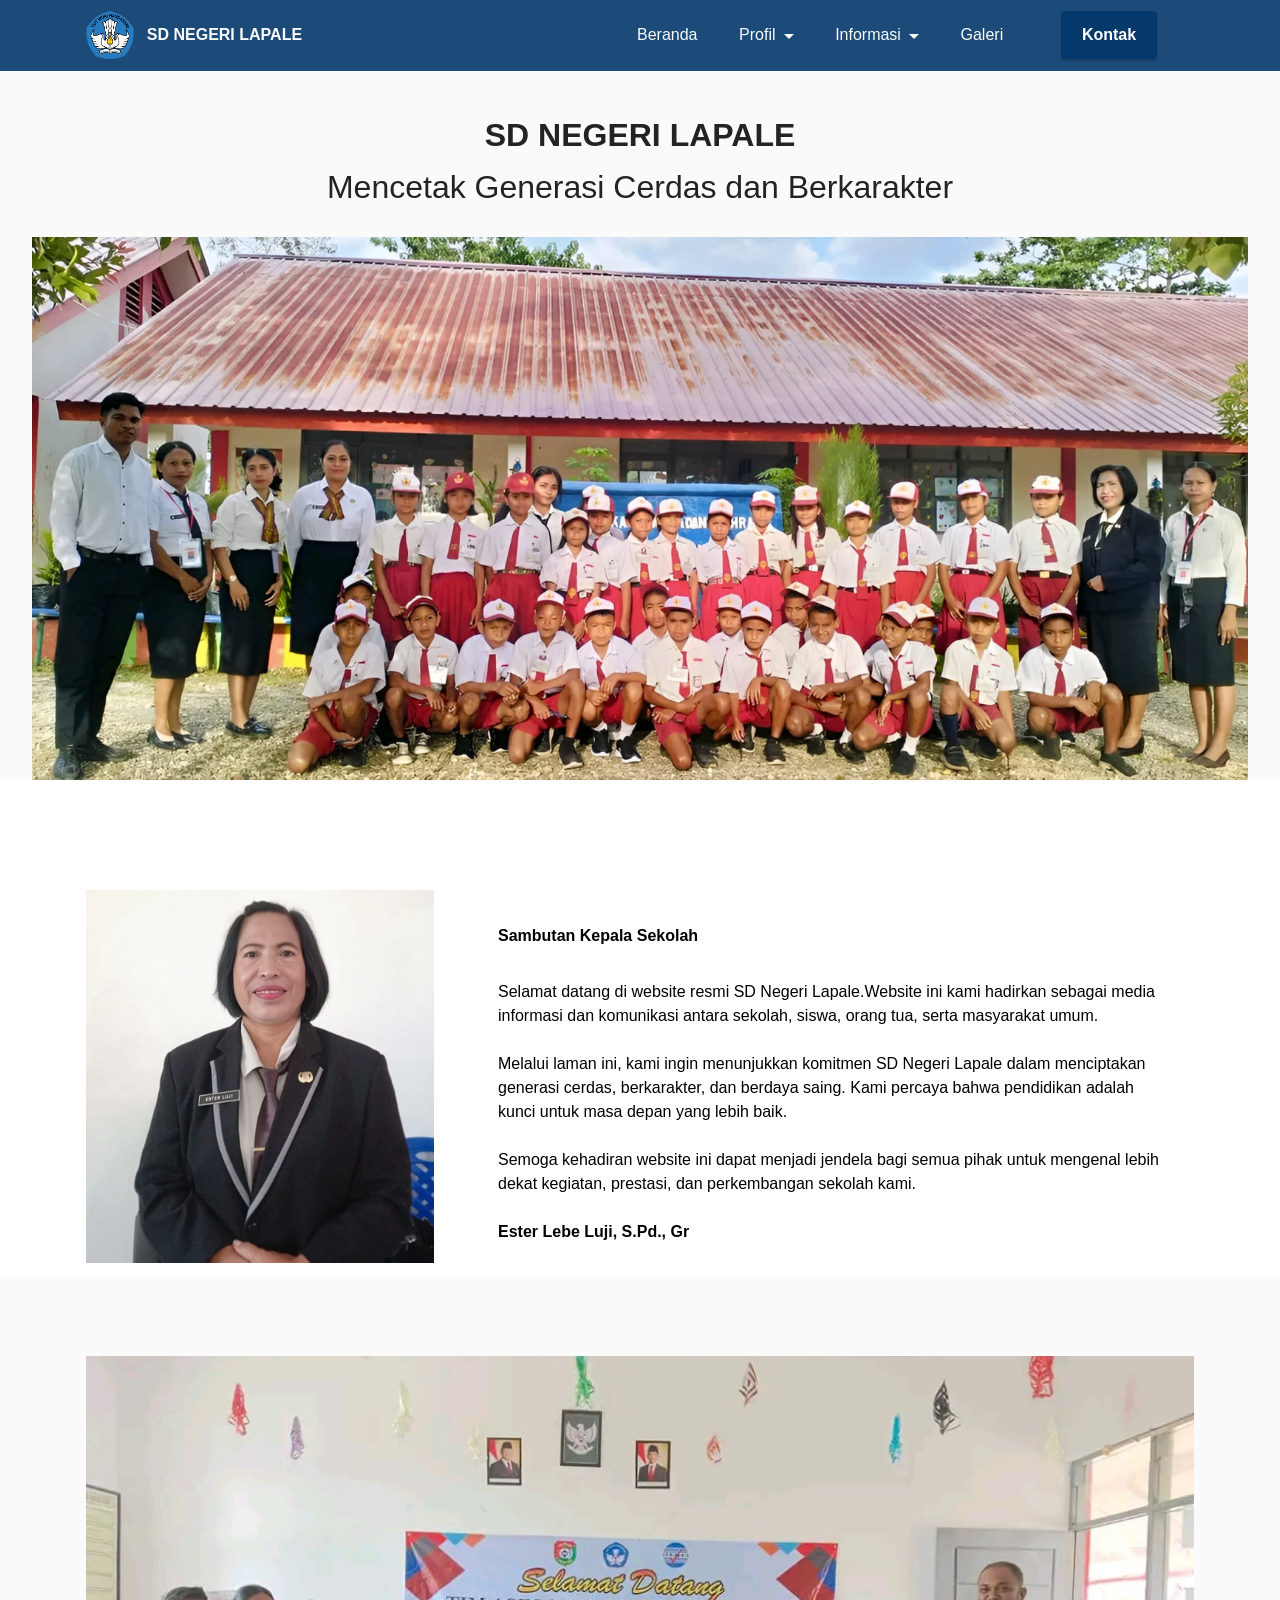
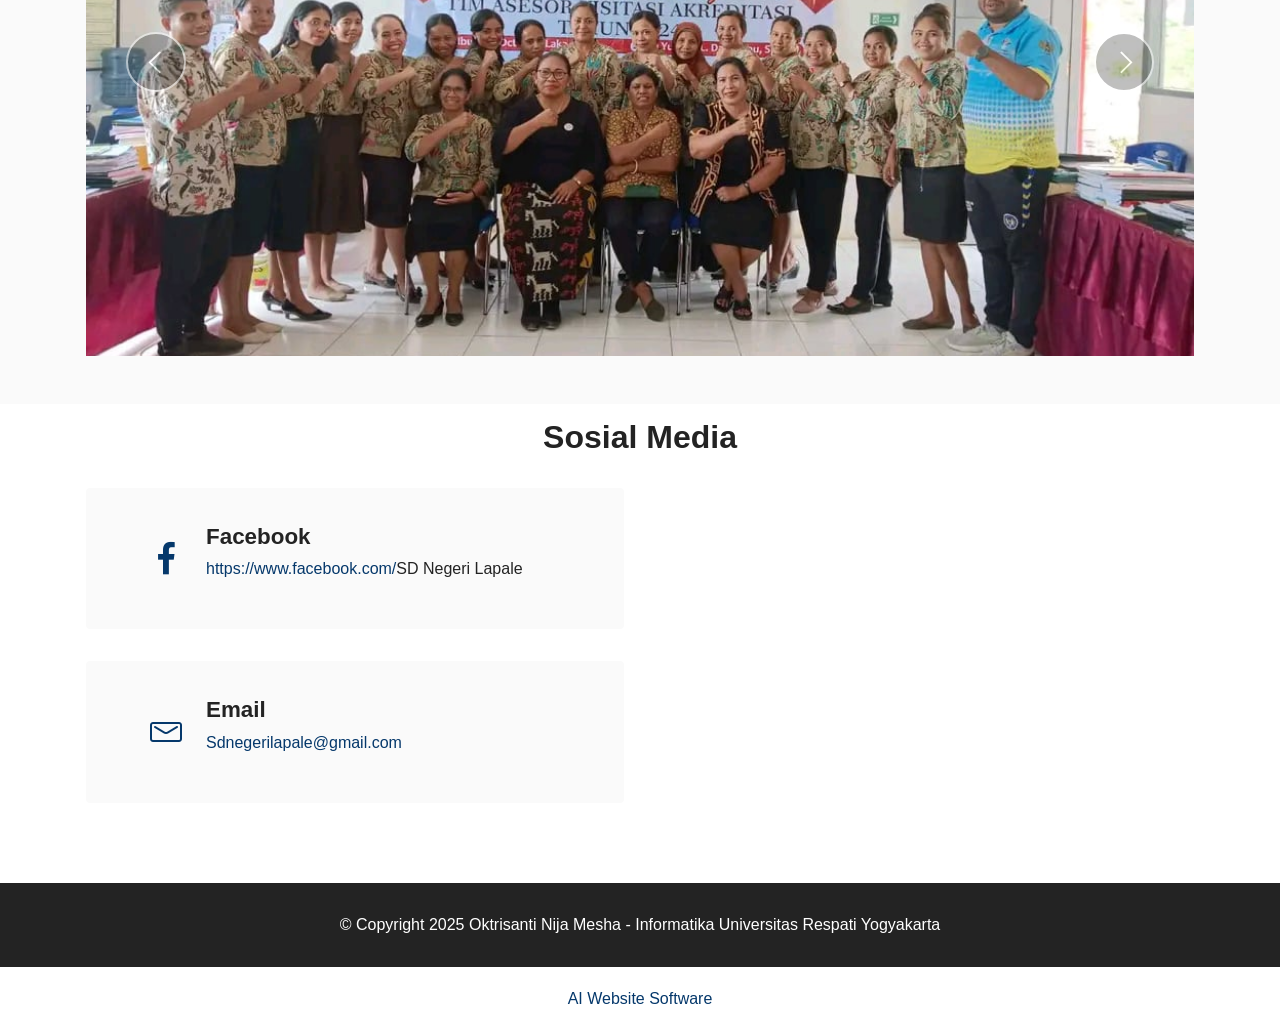
==== commit 3709db96: "create github pages" ====
--- a/index.html
+++ b/index.html
@@ -29,7 +29,7 @@
   <noscript><link rel="stylesheet" href="https://fonts.googleapis.com/css?family=Montserrat:100,200,300,400,500,600,700,800,900,100i,200i,300i,400i,500i,600i,700i,800i,900i&display=swap"></noscript>
   <link rel="preload" href="https://fonts.googleapis.com/css?family=Open+Sans:300,400,500,600,700,800,300i,400i,500i,600i,700i,800i&display=swap" as="style" onload="this.onload=null;this.rel='stylesheet'">
   <noscript><link rel="stylesheet" href="https://fonts.googleapis.com/css?family=Open+Sans:300,400,500,600,700,800,300i,400i,500i,600i,700i,800i&display=swap"></noscript>
-  <link rel="preload" as="style" href="assets/mobirise/css/mbr-additional.css?v=Mgy78i"><link rel="stylesheet" href="assets/mobirise/css/mbr-additional.css?v=Mgy78i" type="text/css">
+  <link rel="preload" as="style" href="assets/mobirise/css/mbr-additional.css?v=3lxau9"><link rel="stylesheet" href="assets/mobirise/css/mbr-additional.css?v=3lxau9" type="text/css">
 
   
   
@@ -44,10 +44,10 @@
             <div class="navbar-brand">
                 <span class="navbar-logo">
                     <a href="index.html">
-                        <img src="assets/images/logo-of-ministry-of-education-and-culture-of-republic-of-indonesia.svg1.png-179x179.png" alt="Mobirise Website Builder" style="height: 3.7rem;">
+                        <img src="assets/images/logo-of-ministry-of-education-and-culture-of-republic-of-indonesia.svg1.png-179x179.png" alt="Mobirise Website Builder" style="height: 3rem;">
                     </a>
                 </span>
-                <span class="navbar-caption-wrap"><a class="navbar-caption text-white text-primary display-2" href="index.html">SD NEGERI LAPALE</a></span>
+                <span class="navbar-caption-wrap"><a class="navbar-caption text-white text-primary display-4" href="index.html">SD NEGERI LAPALE</a></span>
             </div>
             <button class="navbar-toggler" type="button" data-toggle="collapse" data-bs-toggle="collapse" data-target="#navbarSupportedContent" data-bs-target="#navbarSupportedContent" aria-controls="navbarNavAltMarkup" aria-expanded="false" aria-label="Toggle navigation">
                 <div class="hamburger">
@@ -116,7 +116,7 @@
     <div class="container">
         <div class="row justify-content-center">
             <div class="col-12 col-md-12">
-                <div class="carousel slide carousel-fade" id="uNUkcK5YLr" data-interval="5000" data-bs-interval="5000">
+                <div class="carousel slide carousel-fade" id="uNUxrx9pEL" data-interval="5000" data-bs-interval="5000">
                     
                     <div class="carousel-inner">
                         
@@ -163,11 +163,11 @@
                             </div>
                         </div>
                     </div>
-                    <a class="carousel-control carousel-control-prev" role="button" data-slide="prev" data-bs-slide="prev" href="#uNUkcK5YLr">
+                    <a class="carousel-control carousel-control-prev" role="button" data-slide="prev" data-bs-slide="prev" href="#uNUxrx9pEL">
                         <span class="mobi-mbri mobi-mbri-arrow-prev" aria-hidden="true"></span>
                         <span class="sr-only visually-hidden">Previous</span>
                     </a>
-                    <a class="carousel-control carousel-control-next" role="button" data-slide="next" data-bs-slide="next" href="#uNUkcK5YLr">
+                    <a class="carousel-control carousel-control-next" role="button" data-slide="next" data-bs-slide="next" href="#uNUxrx9pEL">
                         <span class="mobi-mbri mobi-mbri-arrow-next" aria-hidden="true"></span>
                         <span class="sr-only visually-hidden">Next</span>
                     </a>
@@ -235,7 +235,7 @@
             </div>
         </div>
     </div>
-</section><section class="display-7" style="padding: 0;align-items: center;justify-content: center;flex-wrap: wrap;    align-content: center;display: flex;position: relative;height: 4rem;"><a href="https://mobiri.se/3974008" style="flex: 1 1;height: 4rem;position: absolute;width: 100%;z-index: 1;"><img alt="" style="height: 4rem;" src="[data-uri]"></a><p style="margin: 0;text-align: center;" class="display-7">&#8204;</p><a style="z-index:1" href="https://mobirise.com/builder/ai-website-creator.html">AI Website Creator</a></section><script src="assets/bootstrap/js/bootstrap.bundle.min.js"></script>  <script src="assets/smoothscroll/smooth-scroll.js"></script>  <script src="assets/ytplayer/index.js"></script>  <script src="assets/dropdown/js/navbar-dropdown.js"></script>  <script src="assets/theme/js/script.js"></script>  
+</section><section class="display-7" style="padding: 0;align-items: center;justify-content: center;flex-wrap: wrap;    align-content: center;display: flex;position: relative;height: 4rem;"><a href="https://mobiri.se/3974008" style="flex: 1 1;height: 4rem;position: absolute;width: 100%;z-index: 1;"><img alt="" style="height: 4rem;" src="[data-uri]"></a><p style="margin: 0;text-align: center;" class="display-7">&#8204;</p><a style="z-index:1" href="https://mobirise.com/builder/ai-website-builder.html">AI Website Software</a></section><script src="assets/bootstrap/js/bootstrap.bundle.min.js"></script>  <script src="assets/smoothscroll/smooth-scroll.js"></script>  <script src="assets/ytplayer/index.js"></script>  <script src="assets/dropdown/js/navbar-dropdown.js"></script>  <script src="assets/theme/js/script.js"></script>  
   
   
 </body>
--- a/assets/mobirise/css/mbr-additional.css
+++ b/assets/mobirise/css/mbr-additional.css
@@ -813,7 +813,7 @@
 }
 @media (min-width: 992px) {
   .cid-uN86NvyXl9 .navbar.collapsed.opened:not(.navbar-short) .navbar-collapse {
-    max-height: calc(98.5vh - 3.7rem);
+    max-height: calc(98.5vh - 3.3rem);
   }
 }
 .cid-uN86NvyXl9 .navbar.collapsed .dropdown-menu .dropdown-submenu {
@@ -963,7 +963,7 @@
   width: 30px;
   height: 2px;
   border-right: 5px;
-  background-color: #05386b;
+  background-color: #ffffff;
 }
 .cid-uN86NvyXl9 button.navbar-toggler .hamburger span:nth-child(1) {
   top: 0;
@@ -1055,7 +1055,7 @@
   flex-direction: row-reverse;
 }
 .cid-uNfqNboDZn {
-  padding-top: 0rem;
+  padding-top: 6rem;
   padding-bottom: 0rem;
   background-color: #ffffff;
 }
@@ -1432,7 +1432,7 @@
 }
 @media (min-width: 992px) {
   .cid-uN86NvyXl9 .navbar.collapsed.opened:not(.navbar-short) .navbar-collapse {
-    max-height: calc(98.5vh - 3.7rem);
+    max-height: calc(98.5vh - 3.3rem);
   }
 }
 .cid-uN86NvyXl9 .navbar.collapsed .dropdown-menu .dropdown-submenu {
@@ -1582,7 +1582,7 @@
   width: 30px;
   height: 2px;
   border-right: 5px;
-  background-color: #05386b;
+  background-color: #ffffff;
 }
 .cid-uN86NvyXl9 button.navbar-toggler .hamburger span:nth-child(1) {
   top: 0;
@@ -1796,7 +1796,7 @@
 }
 @media (min-width: 992px) {
   .cid-uN86NvyXl9 .navbar.collapsed.opened:not(.navbar-short) .navbar-collapse {
-    max-height: calc(98.5vh - 3.7rem);
+    max-height: calc(98.5vh - 3.3rem);
   }
 }
 .cid-uN86NvyXl9 .navbar.collapsed .dropdown-menu .dropdown-submenu {
@@ -1946,7 +1946,7 @@
   width: 30px;
   height: 2px;
   border-right: 5px;
-  background-color: #05386b;
+  background-color: #ffffff;
 }
 .cid-uN86NvyXl9 button.navbar-toggler .hamburger span:nth-child(1) {
   top: 0;
@@ -2160,7 +2160,7 @@
 }
 @media (min-width: 992px) {
   .cid-uN86NvyXl9 .navbar.collapsed.opened:not(.navbar-short) .navbar-collapse {
-    max-height: calc(98.5vh - 3.7rem);
+    max-height: calc(98.5vh - 3.3rem);
   }
 }
 .cid-uN86NvyXl9 .navbar.collapsed .dropdown-menu .dropdown-submenu {
@@ -2310,7 +2310,7 @@
   width: 30px;
   height: 2px;
   border-right: 5px;
-  background-color: #05386b;
+  background-color: #ffffff;
 }
 .cid-uN86NvyXl9 button.navbar-toggler .hamburger span:nth-child(1) {
   top: 0;
@@ -2383,8 +2383,8 @@
 }
 .cid-uMLp9PQKmv {
   background-color: #ffffff;
-  padding-top: 45px;
-  padding-bottom: 0px;
+  padding-top: 75px;
+  padding-bottom: 75px;
 }
 .cid-uMLp9PQKmv img {
   object-fit: contain;
@@ -2524,7 +2524,7 @@
 }
 @media (min-width: 992px) {
   .cid-uN86NvyXl9 .navbar.collapsed.opened:not(.navbar-short) .navbar-collapse {
-    max-height: calc(98.5vh - 3.7rem);
+    max-height: calc(98.5vh - 3.3rem);
   }
 }
 .cid-uN86NvyXl9 .navbar.collapsed .dropdown-menu .dropdown-submenu {
@@ -2674,7 +2674,7 @@
   width: 30px;
   height: 2px;
   border-right: 5px;
-  background-color: #05386b;
+  background-color: #ffffff;
 }
 .cid-uN86NvyXl9 button.navbar-toggler .hamburger span:nth-child(1) {
   top: 0;
@@ -2930,7 +2930,7 @@
 }
 @media (min-width: 992px) {
   .cid-uN86NvyXl9 .navbar.collapsed.opened:not(.navbar-short) .navbar-collapse {
-    max-height: calc(98.5vh - 3.7rem);
+    max-height: calc(98.5vh - 3.3rem);
   }
 }
 .cid-uN86NvyXl9 .navbar.collapsed .dropdown-menu .dropdown-submenu {
@@ -3080,7 +3080,7 @@
   width: 30px;
   height: 2px;
   border-right: 5px;
-  background-color: #05386b;
+  background-color: #ffffff;
 }
 .cid-uN86NvyXl9 button.navbar-toggler .hamburger span:nth-child(1) {
   top: 0;
@@ -3324,7 +3324,7 @@
 }
 @media (min-width: 992px) {
   .cid-uN86NvyXl9 .navbar.collapsed.opened:not(.navbar-short) .navbar-collapse {
-    max-height: calc(98.5vh - 3.7rem);
+    max-height: calc(98.5vh - 3.3rem);
   }
 }
 .cid-uN86NvyXl9 .navbar.collapsed .dropdown-menu .dropdown-submenu {
@@ -3474,7 +3474,7 @@
   width: 30px;
   height: 2px;
   border-right: 5px;
-  background-color: #05386b;
+  background-color: #ffffff;
 }
 .cid-uN86NvyXl9 button.navbar-toggler .hamburger span:nth-child(1) {
   top: 0;
@@ -3758,7 +3758,7 @@
 }
 @media (min-width: 992px) {
   .cid-uN86NvyXl9 .navbar.collapsed.opened:not(.navbar-short) .navbar-collapse {
-    max-height: calc(98.5vh - 3.7rem);
+    max-height: calc(98.5vh - 3.3rem);
   }
 }
 .cid-uN86NvyXl9 .navbar.collapsed .dropdown-menu .dropdown-submenu {
@@ -3908,7 +3908,7 @@
   width: 30px;
   height: 2px;
   border-right: 5px;
-  background-color: #05386b;
+  background-color: #ffffff;
 }
 .cid-uN86NvyXl9 button.navbar-toggler .hamburger span:nth-child(1) {
   top: 0;
@@ -4539,7 +4539,7 @@
 }
 @media (min-width: 992px) {
   .cid-uN86NvyXl9 .navbar.collapsed.opened:not(.navbar-short) .navbar-collapse {
-    max-height: calc(98.5vh - 3.7rem);
+    max-height: calc(98.5vh - 3.3rem);
   }
 }
 .cid-uN86NvyXl9 .navbar.collapsed .dropdown-menu .dropdown-submenu {
@@ -4689,7 +4689,7 @@
   width: 30px;
   height: 2px;
   border-right: 5px;
-  background-color: #05386b;
+  background-color: #ffffff;
 }
 .cid-uN86NvyXl9 button.navbar-toggler .hamburger span:nth-child(1) {
   top: 0;
--- a/assets/mobirise/css/mbr-additional.css
+++ b/assets/mobirise/css/mbr-additional.css
@@ -813,7 +813,7 @@
 }
 @media (min-width: 992px) {
   .cid-uN86NvyXl9 .navbar.collapsed.opened:not(.navbar-short) .navbar-collapse {
-    max-height: calc(98.5vh - 3.7rem);
+    max-height: calc(98.5vh - 3.3rem);
   }
 }
 .cid-uN86NvyXl9 .navbar.collapsed .dropdown-menu .dropdown-submenu {
@@ -963,7 +963,7 @@
   width: 30px;
   height: 2px;
   border-right: 5px;
-  background-color: #05386b;
+  background-color: #ffffff;
 }
 .cid-uN86NvyXl9 button.navbar-toggler .hamburger span:nth-child(1) {
   top: 0;
@@ -1055,7 +1055,7 @@
   flex-direction: row-reverse;
 }
 .cid-uNfqNboDZn {
-  padding-top: 0rem;
+  padding-top: 6rem;
   padding-bottom: 0rem;
   background-color: #ffffff;
 }
@@ -1432,7 +1432,7 @@
 }
 @media (min-width: 992px) {
   .cid-uN86NvyXl9 .navbar.collapsed.opened:not(.navbar-short) .navbar-collapse {
-    max-height: calc(98.5vh - 3.7rem);
+    max-height: calc(98.5vh - 3.3rem);
   }
 }
 .cid-uN86NvyXl9 .navbar.collapsed .dropdown-menu .dropdown-submenu {
@@ -1582,7 +1582,7 @@
   width: 30px;
   height: 2px;
   border-right: 5px;
-  background-color: #05386b;
+  background-color: #ffffff;
 }
 .cid-uN86NvyXl9 button.navbar-toggler .hamburger span:nth-child(1) {
   top: 0;
@@ -1796,7 +1796,7 @@
 }
 @media (min-width: 992px) {
   .cid-uN86NvyXl9 .navbar.collapsed.opened:not(.navbar-short) .navbar-collapse {
-    max-height: calc(98.5vh - 3.7rem);
+    max-height: calc(98.5vh - 3.3rem);
   }
 }
 .cid-uN86NvyXl9 .navbar.collapsed .dropdown-menu .dropdown-submenu {
@@ -1946,7 +1946,7 @@
   width: 30px;
   height: 2px;
   border-right: 5px;
-  background-color: #05386b;
+  background-color: #ffffff;
 }
 .cid-uN86NvyXl9 button.navbar-toggler .hamburger span:nth-child(1) {
   top: 0;
@@ -2160,7 +2160,7 @@
 }
 @media (min-width: 992px) {
   .cid-uN86NvyXl9 .navbar.collapsed.opened:not(.navbar-short) .navbar-collapse {
-    max-height: calc(98.5vh - 3.7rem);
+    max-height: calc(98.5vh - 3.3rem);
   }
 }
 .cid-uN86NvyXl9 .navbar.collapsed .dropdown-menu .dropdown-submenu {
@@ -2310,7 +2310,7 @@
   width: 30px;
   height: 2px;
   border-right: 5px;
-  background-color: #05386b;
+  background-color: #ffffff;
 }
 .cid-uN86NvyXl9 button.navbar-toggler .hamburger span:nth-child(1) {
   top: 0;
@@ -2383,8 +2383,8 @@
 }
 .cid-uMLp9PQKmv {
   background-color: #ffffff;
-  padding-top: 45px;
-  padding-bottom: 0px;
+  padding-top: 75px;
+  padding-bottom: 75px;
 }
 .cid-uMLp9PQKmv img {
   object-fit: contain;
@@ -2524,7 +2524,7 @@
 }
 @media (min-width: 992px) {
   .cid-uN86NvyXl9 .navbar.collapsed.opened:not(.navbar-short) .navbar-collapse {
-    max-height: calc(98.5vh - 3.7rem);
+    max-height: calc(98.5vh - 3.3rem);
   }
 }
 .cid-uN86NvyXl9 .navbar.collapsed .dropdown-menu .dropdown-submenu {
@@ -2674,7 +2674,7 @@
   width: 30px;
   height: 2px;
   border-right: 5px;
-  background-color: #05386b;
+  background-color: #ffffff;
 }
 .cid-uN86NvyXl9 button.navbar-toggler .hamburger span:nth-child(1) {
   top: 0;
@@ -2930,7 +2930,7 @@
 }
 @media (min-width: 992px) {
   .cid-uN86NvyXl9 .navbar.collapsed.opened:not(.navbar-short) .navbar-collapse {
-    max-height: calc(98.5vh - 3.7rem);
+    max-height: calc(98.5vh - 3.3rem);
   }
 }
 .cid-uN86NvyXl9 .navbar.collapsed .dropdown-menu .dropdown-submenu {
@@ -3080,7 +3080,7 @@
   width: 30px;
   height: 2px;
   border-right: 5px;
-  background-color: #05386b;
+  background-color: #ffffff;
 }
 .cid-uN86NvyXl9 button.navbar-toggler .hamburger span:nth-child(1) {
   top: 0;
@@ -3324,7 +3324,7 @@
 }
 @media (min-width: 992px) {
   .cid-uN86NvyXl9 .navbar.collapsed.opened:not(.navbar-short) .navbar-collapse {
-    max-height: calc(98.5vh - 3.7rem);
+    max-height: calc(98.5vh - 3.3rem);
   }
 }
 .cid-uN86NvyXl9 .navbar.collapsed .dropdown-menu .dropdown-submenu {
@@ -3474,7 +3474,7 @@
   width: 30px;
   height: 2px;
   border-right: 5px;
-  background-color: #05386b;
+  background-color: #ffffff;
 }
 .cid-uN86NvyXl9 button.navbar-toggler .hamburger span:nth-child(1) {
   top: 0;
@@ -3758,7 +3758,7 @@
 }
 @media (min-width: 992px) {
   .cid-uN86NvyXl9 .navbar.collapsed.opened:not(.navbar-short) .navbar-collapse {
-    max-height: calc(98.5vh - 3.7rem);
+    max-height: calc(98.5vh - 3.3rem);
   }
 }
 .cid-uN86NvyXl9 .navbar.collapsed .dropdown-menu .dropdown-submenu {
@@ -3908,7 +3908,7 @@
   width: 30px;
   height: 2px;
   border-right: 5px;
-  background-color: #05386b;
+  background-color: #ffffff;
 }
 .cid-uN86NvyXl9 button.navbar-toggler .hamburger span:nth-child(1) {
   top: 0;
@@ -4539,7 +4539,7 @@
 }
 @media (min-width: 992px) {
   .cid-uN86NvyXl9 .navbar.collapsed.opened:not(.navbar-short) .navbar-collapse {
-    max-height: calc(98.5vh - 3.7rem);
+    max-height: calc(98.5vh - 3.3rem);
   }
 }
 .cid-uN86NvyXl9 .navbar.collapsed .dropdown-menu .dropdown-submenu {
@@ -4689,7 +4689,7 @@
   width: 30px;
   height: 2px;
   border-right: 5px;
-  background-color: #05386b;
+  background-color: #ffffff;
 }
 .cid-uN86NvyXl9 button.navbar-toggler .hamburger span:nth-child(1) {
   top: 0;
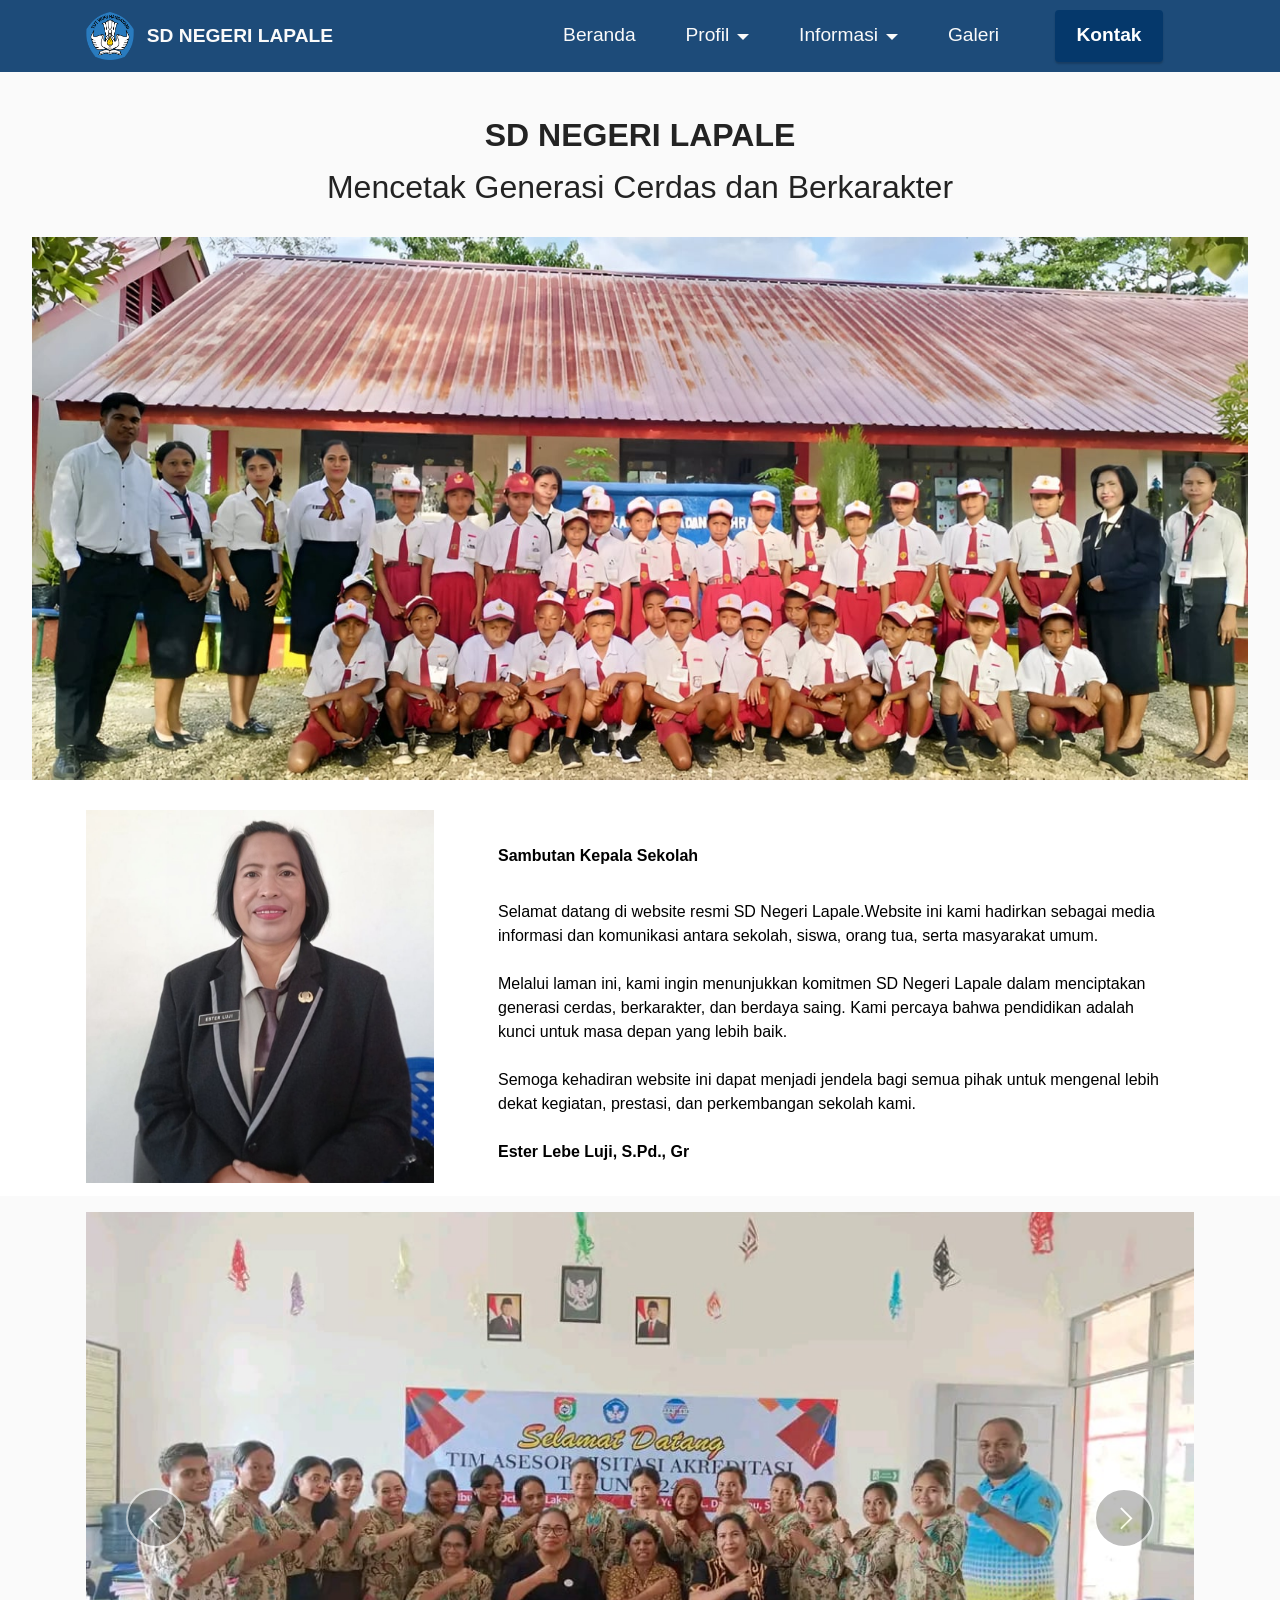
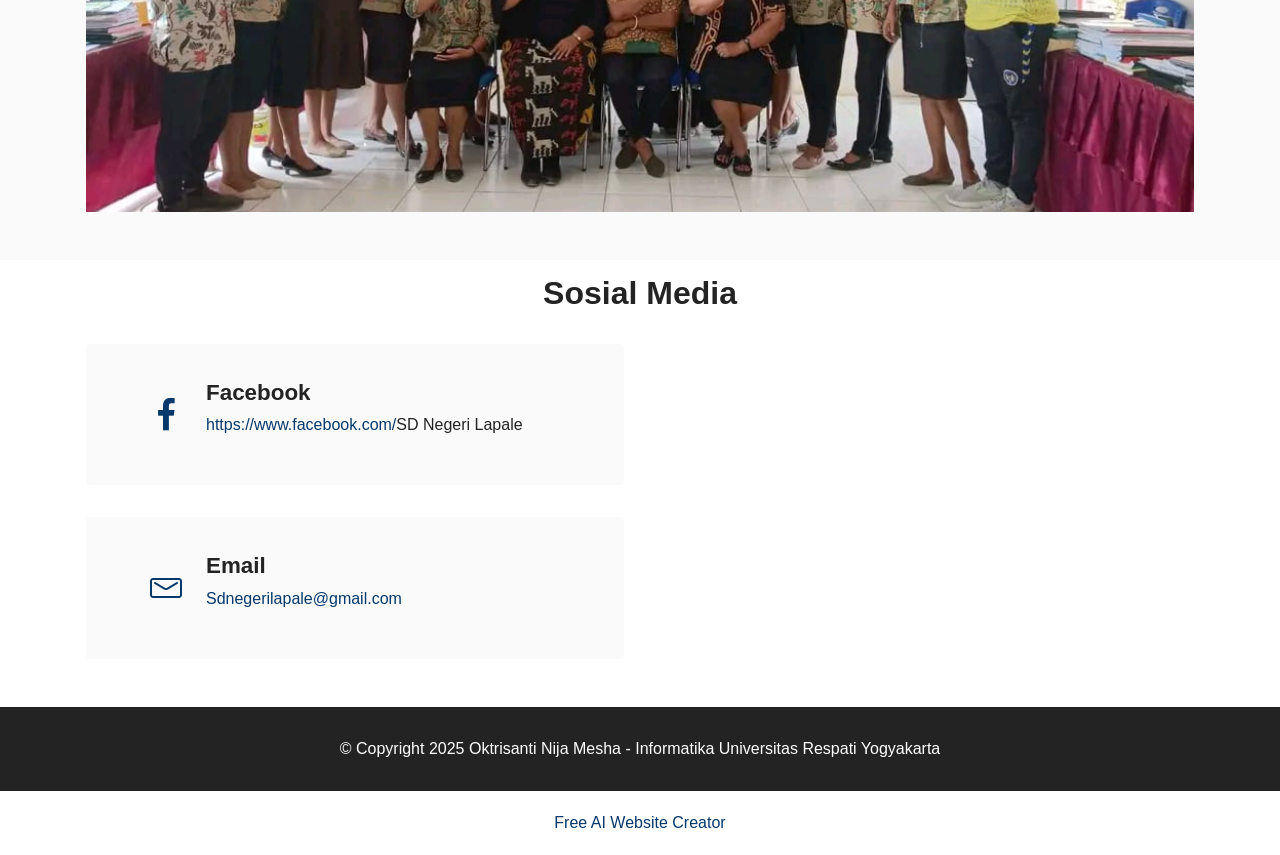
==== commit 96a24f60: "create github pages" ====
--- a/index.html
+++ b/index.html
@@ -8,13 +8,13 @@
   <meta name="twitter:card" content="summary_large_image"/>
   <meta name="twitter:image:src" content="assets/images/index-meta.jpg">
   <meta property="og:image" content="assets/images/index-meta.jpg">
-  <meta name="twitter:title" content="Home">
+  <meta name="twitter:title" content="Beranda">
   <meta name="viewport" content="width=device-width, initial-scale=1, minimum-scale=1">
   <link rel="shortcut icon" href="assets/images/logo-of-ministry-of-education-and-culture-of-republic-of-indonesia.svg1.png-179x179.png" type="image/x-icon">
   <meta name="description" content="Sejarah">
   
   
-  <title>Home</title>
+  <title>Beranda</title>
   <link rel="stylesheet" href="assets/web/assets/mobirise-icons2/mobirise2.css">
   <link rel="stylesheet" href="assets/web/assets/mobirise-icons-bold/mobirise-icons-bold.css">
   <link rel="stylesheet" href="assets/bootstrap/css/bootstrap.min.css">
@@ -29,7 +29,7 @@
   <noscript><link rel="stylesheet" href="https://fonts.googleapis.com/css?family=Montserrat:100,200,300,400,500,600,700,800,900,100i,200i,300i,400i,500i,600i,700i,800i,900i&display=swap"></noscript>
   <link rel="preload" href="https://fonts.googleapis.com/css?family=Open+Sans:300,400,500,600,700,800,300i,400i,500i,600i,700i,800i&display=swap" as="style" onload="this.onload=null;this.rel='stylesheet'">
   <noscript><link rel="stylesheet" href="https://fonts.googleapis.com/css?family=Open+Sans:300,400,500,600,700,800,300i,400i,500i,600i,700i,800i&display=swap"></noscript>
-  <link rel="preload" as="style" href="assets/mobirise/css/mbr-additional.css?v=3lxau9"><link rel="stylesheet" href="assets/mobirise/css/mbr-additional.css?v=3lxau9" type="text/css">
+  <link rel="preload" as="style" href="assets/mobirise/css/mbr-additional.css?v=1KLjuT"><link rel="stylesheet" href="assets/mobirise/css/mbr-additional.css?v=1KLjuT" type="text/css">
 
   
   
@@ -59,7 +59,7 @@
             </button>
             <div class="collapse navbar-collapse" id="navbarSupportedContent">
                 <ul class="navbar-nav nav-dropdown" data-app-modern-menu="true"><li class="nav-item"><a class="nav-link link text-white text-primary display-4" href="index.html" aria-expanded="false">Beranda</a>
-                    </li><li class="nav-item dropdown"><a class="nav-link link dropdown-toggle text-white display-4" href="index.html#content4-6" data-toggle="dropdown-submenu" data-bs-toggle="dropdown" data-bs-auto-close="outside" aria-expanded="false">Profil</a><div class="dropdown-menu" aria-labelledby="dropdown-448"><a class="show dropdown-item text-white text-primary display-4" href="page1.html">Sejarah</a><a class="show dropdown-item text-white display-4" href="page2.html">Visi-Misi</a><a class="show dropdown-item text-white display-4" href="page11.html">Tujuan</a><a class="show dropdown-item text-white display-4" href="page3.html">Stuktur-Organisasi</a><a class="show dropdown-item text-white display-4" href="page4.html">Fasilitas Sekolah</a></div></li><li class="nav-item dropdown"><a class="nav-link link dropdown-toggle text-white display-4" href="index.html#content4-6" data-toggle="dropdown-submenu" data-bs-toggle="dropdown" data-bs-auto-close="outside" aria-expanded="false">Informasi<br></a><div class="dropdown-menu" aria-labelledby="dropdown-660"><a class="dropdown-item text-white display-4" href="page5.html">PPDB<br></a></div></li><li class="nav-item"><a class="nav-link link show text-white display-4" href="page10.html" aria-expanded="false">Galeri</a></li></ul>
+                    </li><li class="nav-item dropdown"><a class="nav-link link dropdown-toggle text-white display-4" href="index.html#content4-6" data-toggle="dropdown-submenu" data-bs-toggle="dropdown" data-bs-auto-close="outside" aria-expanded="false">Profil</a><div class="dropdown-menu" aria-labelledby="dropdown-448"><a class="show dropdown-item text-white text-primary display-4" href="page1.html">Sejarah</a><a class="show dropdown-item text-white display-4" href="page2.html">Visi-Misi</a><a class="show dropdown-item text-white display-4" href="page11.html">Tujuan</a><a class="show dropdown-item text-white display-4" href="page3.html">Stuktur-Organisasi</a><a class="show dropdown-item text-white display-4" href="page4.html">Fasilitas Sekolah</a></div></li><li class="nav-item dropdown"><a class="nav-link link dropdown-toggle text-white display-4" href="index.html#content4-6" data-toggle="dropdown-submenu" data-bs-toggle="dropdown" data-bs-auto-close="outside" aria-expanded="false">Informasi<br></a><div class="dropdown-menu" aria-labelledby="dropdown-660"><a class="dropdown-item text-white display-4" href="page5.html">SPMB</a><a class="text-white show dropdown-item text-primary display-4" href="page12.html">Data Sekolah<br></a><a class="text-white show dropdown-item text-primary display-4" href="page13.html">Kegiatan&nbsp;Ekstrakurikuler<br></a></div></li><li class="nav-item"><a class="nav-link link show text-white display-4" href="page10.html" aria-expanded="false">Galeri</a></li></ul>
                 
                 <div class="navbar-buttons mbr-section-btn"><a class="btn btn-primary display-4" href="page6.html">Kontak</a></div>
             </div>
@@ -116,7 +116,7 @@
     <div class="container">
         <div class="row justify-content-center">
             <div class="col-12 col-md-12">
-                <div class="carousel slide carousel-fade" id="uNUxrx9pEL" data-interval="5000" data-bs-interval="5000">
+                <div class="carousel slide carousel-fade" id="uRXmkYR44k" data-interval="5000" data-bs-interval="5000">
                     
                     <div class="carousel-inner">
                         
@@ -163,11 +163,11 @@
                             </div>
                         </div>
                     </div>
-                    <a class="carousel-control carousel-control-prev" role="button" data-slide="prev" data-bs-slide="prev" href="#uNUxrx9pEL">
+                    <a class="carousel-control carousel-control-prev" role="button" data-slide="prev" data-bs-slide="prev" href="#uRXmkYR44k">
                         <span class="mobi-mbri mobi-mbri-arrow-prev" aria-hidden="true"></span>
                         <span class="sr-only visually-hidden">Previous</span>
                     </a>
-                    <a class="carousel-control carousel-control-next" role="button" data-slide="next" data-bs-slide="next" href="#uNUxrx9pEL">
+                    <a class="carousel-control carousel-control-next" role="button" data-slide="next" data-bs-slide="next" href="#uRXmkYR44k">
                         <span class="mobi-mbri mobi-mbri-arrow-next" aria-hidden="true"></span>
                         <span class="sr-only visually-hidden">Next</span>
                     </a>
@@ -235,7 +235,7 @@
             </div>
         </div>
     </div>
-</section><section class="display-7" style="padding: 0;align-items: center;justify-content: center;flex-wrap: wrap;    align-content: center;display: flex;position: relative;height: 4rem;"><a href="https://mobiri.se/3974008" style="flex: 1 1;height: 4rem;position: absolute;width: 100%;z-index: 1;"><img alt="" style="height: 4rem;" src="[data-uri]"></a><p style="margin: 0;text-align: center;" class="display-7">&#8204;</p><a style="z-index:1" href="https://mobirise.com/builder/ai-website-builder.html">AI Website Software</a></section><script src="assets/bootstrap/js/bootstrap.bundle.min.js"></script>  <script src="assets/smoothscroll/smooth-scroll.js"></script>  <script src="assets/ytplayer/index.js"></script>  <script src="assets/dropdown/js/navbar-dropdown.js"></script>  <script src="assets/theme/js/script.js"></script>  
+</section><section class="display-7" style="padding: 0;align-items: center;justify-content: center;flex-wrap: wrap;    align-content: center;display: flex;position: relative;height: 4rem;"><a href="https://mobiri.se/3974008" style="flex: 1 1;height: 4rem;position: absolute;width: 100%;z-index: 1;"><img alt="" style="height: 4rem;" src="[data-uri]"></a><p style="margin: 0;text-align: center;" class="display-7">&#8204;</p><a style="z-index:1" href="https://mobirise.com/builder/ai-website-creator.html">Free AI Website Creator</a></section><script src="assets/bootstrap/js/bootstrap.bundle.min.js"></script>  <script src="assets/smoothscroll/smooth-scroll.js"></script>  <script src="assets/ytplayer/index.js"></script>  <script src="assets/dropdown/js/navbar-dropdown.js"></script>  <script src="assets/theme/js/script.js"></script>  
   
   
 </body>
--- a/assets/mobirise/css/mbr-additional.css
+++ b/assets/mobirise/css/mbr-additional.css
@@ -22,11 +22,11 @@
 }
 .display-4 {
   font-family: 'Poppins', sans-serif;
-  font-size: 1rem;
+  font-size: 1.2rem;
   line-height: 1.5;
 }
 .display-4 > .mbr-iconfont {
-  font-size: 1.25rem;
+  font-size: 1.5rem;
 }
 .display-5 {
   font-family: 'Montserrat', sans-serif;
@@ -66,9 +66,9 @@
     line-height: calc( 1.3 * (1.28rem + (1.8 - 1.28) * ((100vw - 20rem) / (48 - 20))));
   }
   .display-4 {
-    font-size: 0.8rem;
-    font-size: calc( 1rem + (1 - 1) * ((100vw - 20rem) / (48 - 20)));
-    line-height: calc( 1.4 * (1rem + (1 - 1) * ((100vw - 20rem) / (48 - 20))));
+    font-size: 0.96rem;
+    font-size: calc( 1.07rem + (1.2 - 1.07) * ((100vw - 20rem) / (48 - 20)));
+    line-height: calc( 1.4 * (1.07rem + (1.2 - 1.07) * ((100vw - 20rem) / (48 - 20))));
   }
   .display-5 {
     font-size: 1.12rem;
@@ -590,12 +590,12 @@
 }
 .form-control {
   font-family: 'Poppins', sans-serif;
-  font-size: 1rem;
+  font-size: 1.2rem;
   line-height: 1.5;
   font-weight: 400;
 }
 .form-control > .mbr-iconfont {
-  font-size: 1.25rem;
+  font-size: 1.5rem;
 }
 .form-control:hover,
 .form-control:focus {
@@ -604,12 +604,12 @@
 }
 .form-control:-webkit-input-placeholder {
   font-family: 'Poppins', sans-serif;
-  font-size: 1rem;
+  font-size: 1.2rem;
   line-height: 1.5;
   font-weight: 400;
 }
 .form-control:-webkit-input-placeholder > .mbr-iconfont {
-  font-size: 1.25rem;
+  font-size: 1.5rem;
 }
 blockquote {
   border-color: #05386b;
@@ -813,7 +813,7 @@
 }
 @media (min-width: 992px) {
   .cid-uN86NvyXl9 .navbar.collapsed.opened:not(.navbar-short) .navbar-collapse {
-    max-height: calc(98.5vh - 3.3rem);
+    max-height: calc(98.5vh - 3rem);
   }
 }
 .cid-uN86NvyXl9 .navbar.collapsed .dropdown-menu .dropdown-submenu {
@@ -963,7 +963,7 @@
   width: 30px;
   height: 2px;
   border-right: 5px;
-  background-color: #ffffff;
+  background-color: #05386b;
 }
 .cid-uN86NvyXl9 button.navbar-toggler .hamburger span:nth-child(1) {
   top: 0;
@@ -1055,7 +1055,7 @@
   flex-direction: row-reverse;
 }
 .cid-uNfqNboDZn {
-  padding-top: 6rem;
+  padding-top: 1rem;
   padding-bottom: 0rem;
   background-color: #ffffff;
 }
@@ -1097,7 +1097,7 @@
   color: #000000;
 }
 .cid-uNfJztYIJY {
-  padding-top: 5rem;
+  padding-top: 1rem;
   padding-bottom: 3rem;
   background-color: #fafafa;
 }
@@ -1223,7 +1223,7 @@
 }
 .cid-uNftIxvezs {
   padding-top: 1rem;
-  padding-bottom: 5rem;
+  padding-bottom: 3rem;
   background: #ffffff;
 }
 .cid-uNftIxvezs .mbr-fallback-image.disabled {
@@ -1432,7 +1432,7 @@
 }
 @media (min-width: 992px) {
   .cid-uN86NvyXl9 .navbar.collapsed.opened:not(.navbar-short) .navbar-collapse {
-    max-height: calc(98.5vh - 3.3rem);
+    max-height: calc(98.5vh - 3rem);
   }
 }
 .cid-uN86NvyXl9 .navbar.collapsed .dropdown-menu .dropdown-submenu {
@@ -1582,7 +1582,7 @@
   width: 30px;
   height: 2px;
   border-right: 5px;
-  background-color: #ffffff;
+  background-color: #05386b;
 }
 .cid-uN86NvyXl9 button.navbar-toggler .hamburger span:nth-child(1) {
   top: 0;
@@ -1796,7 +1796,7 @@
 }
 @media (min-width: 992px) {
   .cid-uN86NvyXl9 .navbar.collapsed.opened:not(.navbar-short) .navbar-collapse {
-    max-height: calc(98.5vh - 3.3rem);
+    max-height: calc(98.5vh - 3rem);
   }
 }
 .cid-uN86NvyXl9 .navbar.collapsed .dropdown-menu .dropdown-submenu {
@@ -1946,7 +1946,7 @@
   width: 30px;
   height: 2px;
   border-right: 5px;
-  background-color: #ffffff;
+  background-color: #05386b;
 }
 .cid-uN86NvyXl9 button.navbar-toggler .hamburger span:nth-child(1) {
   top: 0;
@@ -2160,7 +2160,7 @@
 }
 @media (min-width: 992px) {
   .cid-uN86NvyXl9 .navbar.collapsed.opened:not(.navbar-short) .navbar-collapse {
-    max-height: calc(98.5vh - 3.3rem);
+    max-height: calc(98.5vh - 3rem);
   }
 }
 .cid-uN86NvyXl9 .navbar.collapsed .dropdown-menu .dropdown-submenu {
@@ -2310,7 +2310,7 @@
   width: 30px;
   height: 2px;
   border-right: 5px;
-  background-color: #ffffff;
+  background-color: #05386b;
 }
 .cid-uN86NvyXl9 button.navbar-toggler .hamburger span:nth-child(1) {
   top: 0;
@@ -2524,7 +2524,7 @@
 }
 @media (min-width: 992px) {
   .cid-uN86NvyXl9 .navbar.collapsed.opened:not(.navbar-short) .navbar-collapse {
-    max-height: calc(98.5vh - 3.3rem);
+    max-height: calc(98.5vh - 3rem);
   }
 }
 .cid-uN86NvyXl9 .navbar.collapsed .dropdown-menu .dropdown-submenu {
@@ -2674,7 +2674,7 @@
   width: 30px;
   height: 2px;
   border-right: 5px;
-  background-color: #ffffff;
+  background-color: #05386b;
 }
 .cid-uN86NvyXl9 button.navbar-toggler .hamburger span:nth-child(1) {
   top: 0;
@@ -2745,19 +2745,62 @@
     left: -1rem;
   }
 }
-.cid-uNaEG6RI4X {
+.cid-uRHhQ5xzSh {
+  padding-top: 6rem;
+  padding-bottom: 6rem;
   background-color: #ffffff;
-  padding-top: 75px;
-  padding-bottom: 0px;
-}
-.cid-uNaEG6RI4X img {
-  object-fit: contain;
-  border-radius: 0 !important;
+}
+.cid-uRHhQ5xzSh img,
+.cid-uRHhQ5xzSh .item-img {
+  width: 100%;
+}
+.cid-uRHhQ5xzSh .item:focus,
+.cid-uRHhQ5xzSh span:focus {
+  outline: none;
+}
+.cid-uRHhQ5xzSh .item {
+  cursor: pointer;
+  margin-bottom: 2rem;
+  position: relative;
+}
+.cid-uRHhQ5xzSh .item-wrapper {
+  position: unset;
+  border-radius: 4px;
+  background: #ffffff;
+  height: 100%;
+  display: flex;
+  flex-flow: column nowrap;
+}
+@media (min-width: 992px) {
+  .cid-uRHhQ5xzSh .item-wrapper .item-content {
+    padding: 2rem;
+  }
+}
+@media (max-width: 991px) {
+  .cid-uRHhQ5xzSh .item-wrapper .item-content {
+    padding: 1rem;
+  }
+}
+.cid-uRHhQ5xzSh .mbr-section-btn {
+  margin-top: auto !important;
+}
+.cid-uRHhQ5xzSh .mbr-section-title {
+  color: #000000;
+}
+.cid-uRHhQ5xzSh .mbr-text,
+.cid-uRHhQ5xzSh .mbr-section-btn {
+  text-align: center;
+}
+.cid-uRHhQ5xzSh .item-title {
+  text-align: center;
+}
+.cid-uRHhQ5xzSh .item-subtitle {
+  text-align: left;
 }
 .cid-uNfjjzyqvI {
   padding-top: 3rem;
   padding-bottom: 5rem;
-  background-color: #ffffff;
+  background-color: #05386b;
 }
 .cid-uNfjjzyqvI .mbr-fallback-image.disabled {
   display: none;
@@ -2930,7 +2973,7 @@
 }
 @media (min-width: 992px) {
   .cid-uN86NvyXl9 .navbar.collapsed.opened:not(.navbar-short) .navbar-collapse {
-    max-height: calc(98.5vh - 3.3rem);
+    max-height: calc(98.5vh - 3rem);
   }
 }
 .cid-uN86NvyXl9 .navbar.collapsed .dropdown-menu .dropdown-submenu {
@@ -3080,7 +3123,7 @@
   width: 30px;
   height: 2px;
   border-right: 5px;
-  background-color: #ffffff;
+  background-color: #05386b;
 }
 .cid-uN86NvyXl9 button.navbar-toggler .hamburger span:nth-child(1) {
   top: 0;
@@ -3152,8 +3195,8 @@
   }
 }
 .cid-uNqllfaj1q {
-  padding-top: 6rem;
-  padding-bottom: 6rem;
+  padding-top: 8rem;
+  padding-bottom: 7rem;
   background-color: #47b5ed;
 }
 .cid-uNqllfaj1q .mbr-fallback-image.disabled {
@@ -3324,7 +3367,7 @@
 }
 @media (min-width: 992px) {
   .cid-uN86NvyXl9 .navbar.collapsed.opened:not(.navbar-short) .navbar-collapse {
-    max-height: calc(98.5vh - 3.3rem);
+    max-height: calc(98.5vh - 3rem);
   }
 }
 .cid-uN86NvyXl9 .navbar.collapsed .dropdown-menu .dropdown-submenu {
@@ -3474,7 +3517,7 @@
   width: 30px;
   height: 2px;
   border-right: 5px;
-  background-color: #ffffff;
+  background-color: #05386b;
 }
 .cid-uN86NvyXl9 button.navbar-toggler .hamburger span:nth-child(1) {
   top: 0;
@@ -3546,7 +3589,7 @@
   }
 }
 .cid-uMdXh7wBvo {
-  padding-top: 5rem;
+  padding-top: 8rem;
   padding-bottom: 5rem;
   background: #edefeb;
 }
@@ -3758,7 +3801,7 @@
 }
 @media (min-width: 992px) {
   .cid-uN86NvyXl9 .navbar.collapsed.opened:not(.navbar-short) .navbar-collapse {
-    max-height: calc(98.5vh - 3.3rem);
+    max-height: calc(98.5vh - 3rem);
   }
 }
 .cid-uN86NvyXl9 .navbar.collapsed .dropdown-menu .dropdown-submenu {
@@ -3908,7 +3951,7 @@
   width: 30px;
   height: 2px;
   border-right: 5px;
-  background-color: #ffffff;
+  background-color: #05386b;
 }
 .cid-uN86NvyXl9 button.navbar-toggler .hamburger span:nth-child(1) {
   top: 0;
@@ -3979,34 +4022,25 @@
     left: -1rem;
   }
 }
-.cid-uNglaYR0Z4 {
+.cid-uRRRCjc9kE {
   padding-top: 6rem;
-  padding-bottom: 5rem;
+  padding-bottom: 6rem;
   background-color: #fafafa;
 }
-.cid-uNglaYR0Z4 img,
-.cid-uNglaYR0Z4 .item-img {
+.cid-uRRRCjc9kE img,
+.cid-uRRRCjc9kE .item-img {
   width: 100%;
 }
-.cid-uNglaYR0Z4 .item:focus,
-.cid-uNglaYR0Z4 span:focus {
+.cid-uRRRCjc9kE .item:focus,
+.cid-uRRRCjc9kE span:focus {
   outline: none;
 }
-.cid-uNglaYR0Z4 .item {
+.cid-uRRRCjc9kE .item {
   cursor: pointer;
   margin-bottom: 2rem;
+}
+.cid-uRRRCjc9kE .item-wrapper {
   position: relative;
-}
-.cid-uNglaYR0Z4 .row {
-  margin-left: 0;
-  margin-right: 0;
-}
-.cid-uNglaYR0Z4 .item {
-  padding: 0;
-  margin: 0;
-}
-.cid-uNglaYR0Z4 .item-wrapper {
-  position: unset;
   border-radius: 4px;
   background: #fafafa;
   height: 100%;
@@ -4014,396 +4048,30 @@
   flex-flow: column nowrap;
 }
 @media (min-width: 992px) {
-  .cid-uNglaYR0Z4 .item-wrapper .item-content {
+  .cid-uRRRCjc9kE .item-wrapper .item-content {
     padding: 2rem;
   }
 }
 @media (max-width: 991px) {
-  .cid-uNglaYR0Z4 .item-wrapper .item-content {
+  .cid-uRRRCjc9kE .item-wrapper .item-content {
     padding: 1rem;
   }
 }
-.cid-uNglaYR0Z4 .mbr-section-btn {
+.cid-uRRRCjc9kE .mbr-section-btn {
   margin-top: auto !important;
 }
-.cid-uNglaYR0Z4 .mbr-section-title {
+.cid-uRRRCjc9kE .mbr-section-title {
   color: #232323;
 }
-.cid-uNgScTBCNF {
-  padding-top: 0rem;
-  padding-bottom: 0rem;
-  background-color: #ffffff;
-}
-.cid-uNgScTBCNF .mbr-fallback-image.disabled {
-  display: none;
-}
-.cid-uNgScTBCNF .mbr-fallback-image {
-  display: block;
-  background-size: cover;
-  background-position: center center;
-  width: 100%;
-  height: 100%;
-  position: absolute;
-  top: 0;
-}
-.cid-uNgScTBCNF .content-wrapper {
-  background: #ffffff;
-}
-@media (max-width: 991px) {
-  .cid-uNgScTBCNF .content-wrapper .image-wrapper {
-    margin-bottom: 2rem;
-  }
-}
-@media (max-width: 767px) {
-  .cid-uNgScTBCNF .content-wrapper {
-    padding: 1rem;
-  }
-}
-@media (min-width: 768px) and (max-width: 991px) {
-  .cid-uNgScTBCNF .content-wrapper {
-    padding: 2rem;
-  }
-}
-@media (min-width: 992px) {
-  .cid-uNgScTBCNF .content-wrapper {
-    padding: 5rem 3rem;
-  }
-  .cid-uNgScTBCNF .content-wrapper .text-wrapper {
-    padding-left: 2rem;
-  }
-}
-.cid-uNgScTBCNF .image-wrapper img {
-  width: 100%;
-  object-fit: cover;
-}
-.cid-uNgcH4ySeJ {
-  padding-top: 0rem;
-  padding-bottom: 0rem;
-  background-color: #ffffff;
-}
-.cid-uNgcH4ySeJ .mbr-fallback-image.disabled {
-  display: none;
-}
-.cid-uNgcH4ySeJ .mbr-fallback-image {
-  display: block;
-  background-size: cover;
-  background-position: center center;
-  width: 100%;
-  height: 100%;
-  position: absolute;
-  top: 0;
-}
-.cid-uNgcH4ySeJ .content-wrapper {
-  background: #fafafa;
-}
-@media (max-width: 991px) {
-  .cid-uNgcH4ySeJ .content-wrapper .image-wrapper {
-    margin-bottom: 2rem;
-  }
-}
-@media (max-width: 767px) {
-  .cid-uNgcH4ySeJ .content-wrapper {
-    padding: 1rem;
-  }
-}
-@media (min-width: 768px) and (max-width: 991px) {
-  .cid-uNgcH4ySeJ .content-wrapper {
-    padding: 2rem;
-  }
-}
-@media (min-width: 992px) {
-  .cid-uNgcH4ySeJ .content-wrapper {
-    padding: 5rem 3rem;
-  }
-  .cid-uNgcH4ySeJ .content-wrapper .text-wrapper {
-    padding-left: 2rem;
-  }
-}
-.cid-uNgcH4ySeJ .image-wrapper img {
-  width: 100%;
-  object-fit: cover;
-}
-.cid-uNgF0axz3O {
-  padding-top: 6rem;
-  padding-bottom: 0rem;
-  background-color: #ffffff;
-}
-.cid-uNgF0axz3O .mbr-fallback-image.disabled {
-  display: none;
-}
-.cid-uNgF0axz3O .mbr-fallback-image {
-  display: block;
-  background-size: cover;
-  background-position: center center;
-  width: 100%;
-  height: 100%;
-  position: absolute;
-  top: 0;
-}
-.cid-uNgF0axz3O .content-wrapper {
-  background: #fafafa;
-}
-@media (max-width: 991px) {
-  .cid-uNgF0axz3O .content-wrapper .image-wrapper {
-    margin-bottom: 2rem;
-  }
-}
-@media (max-width: 767px) {
-  .cid-uNgF0axz3O .content-wrapper {
-    padding: 1rem;
-  }
-}
-@media (min-width: 768px) and (max-width: 991px) {
-  .cid-uNgF0axz3O .content-wrapper {
-    padding: 2rem;
-  }
-}
-@media (min-width: 992px) {
-  .cid-uNgF0axz3O .content-wrapper {
-    padding: 5rem 3rem;
-  }
-  .cid-uNgF0axz3O .content-wrapper .text-wrapper {
-    padding-left: 2rem;
-  }
-}
-.cid-uNgF0axz3O .image-wrapper img {
-  width: 100%;
-  object-fit: cover;
-}
-.cid-uNgcHt0uJM {
-  padding-top: 0rem;
-  padding-bottom: 0rem;
-  background-color: #ffffff;
-}
-.cid-uNgcHt0uJM .mbr-fallback-image.disabled {
-  display: none;
-}
-.cid-uNgcHt0uJM .mbr-fallback-image {
-  display: block;
-  background-size: cover;
-  background-position: center center;
-  width: 100%;
-  height: 100%;
-  position: absolute;
-  top: 0;
-}
-.cid-uNgcHt0uJM .content-wrapper {
-  background: #fafafa;
-}
-@media (max-width: 991px) {
-  .cid-uNgcHt0uJM .content-wrapper .image-wrapper {
-    margin-bottom: 2rem;
-  }
-}
-@media (max-width: 767px) {
-  .cid-uNgcHt0uJM .content-wrapper {
-    padding: 1rem;
-  }
-}
-@media (min-width: 768px) and (max-width: 991px) {
-  .cid-uNgcHt0uJM .content-wrapper {
-    padding: 2rem;
-  }
-}
-@media (min-width: 992px) {
-  .cid-uNgcHt0uJM .content-wrapper {
-    padding: 5rem 3rem;
-  }
-  .cid-uNgcHt0uJM .content-wrapper .text-wrapper {
-    padding-left: 2rem;
-  }
-}
-.cid-uNgcHt0uJM .image-wrapper img {
-  width: 100%;
-  object-fit: cover;
-}
-.cid-uNgg3lgc3U {
-  padding-top: 0rem;
-  padding-bottom: 0rem;
-  background-color: #ffffff;
-}
-.cid-uNgg3lgc3U .mbr-fallback-image.disabled {
-  display: none;
-}
-.cid-uNgg3lgc3U .mbr-fallback-image {
-  display: block;
-  background-size: cover;
-  background-position: center center;
-  width: 100%;
-  height: 100%;
-  position: absolute;
-  top: 0;
-}
-.cid-uNgg3lgc3U .content-wrapper {
-  background: #fafafa;
-}
-@media (max-width: 991px) {
-  .cid-uNgg3lgc3U .content-wrapper .image-wrapper {
-    margin-bottom: 2rem;
-  }
-}
-@media (max-width: 767px) {
-  .cid-uNgg3lgc3U .content-wrapper {
-    padding: 1rem;
-  }
-}
-@media (min-width: 768px) and (max-width: 991px) {
-  .cid-uNgg3lgc3U .content-wrapper {
-    padding: 2rem;
-  }
-}
-@media (min-width: 992px) {
-  .cid-uNgg3lgc3U .content-wrapper {
-    padding: 5rem 3rem;
-  }
-  .cid-uNgg3lgc3U .content-wrapper .text-wrapper {
-    padding-left: 2rem;
-  }
-}
-.cid-uNgg3lgc3U .image-wrapper img {
-  width: 100%;
-  object-fit: cover;
-}
-.cid-uNggUNQ1Tc {
-  padding-top: 0rem;
-  padding-bottom: 0rem;
-  background-color: #ffffff;
-}
-.cid-uNggUNQ1Tc .mbr-fallback-image.disabled {
-  display: none;
-}
-.cid-uNggUNQ1Tc .mbr-fallback-image {
-  display: block;
-  background-size: cover;
-  background-position: center center;
-  width: 100%;
-  height: 100%;
-  position: absolute;
-  top: 0;
-}
-.cid-uNggUNQ1Tc .content-wrapper {
-  background: #fafafa;
-}
-@media (max-width: 991px) {
-  .cid-uNggUNQ1Tc .content-wrapper .image-wrapper {
-    margin-bottom: 2rem;
-  }
-}
-@media (max-width: 767px) {
-  .cid-uNggUNQ1Tc .content-wrapper {
-    padding: 1rem;
-  }
-}
-@media (min-width: 768px) and (max-width: 991px) {
-  .cid-uNggUNQ1Tc .content-wrapper {
-    padding: 2rem;
-  }
-}
-@media (min-width: 992px) {
-  .cid-uNggUNQ1Tc .content-wrapper {
-    padding: 5rem 3rem;
-  }
-  .cid-uNggUNQ1Tc .content-wrapper .text-wrapper {
-    padding-left: 2rem;
-  }
-}
-.cid-uNggUNQ1Tc .image-wrapper img {
-  width: 100%;
-  object-fit: cover;
-}
-.cid-uNgcpxF9vc {
-  padding-top: 0rem;
-  padding-bottom: 0rem;
-  background-color: #ffffff;
-}
-.cid-uNgcpxF9vc .mbr-fallback-image.disabled {
-  display: none;
-}
-.cid-uNgcpxF9vc .mbr-fallback-image {
-  display: block;
-  background-size: cover;
-  background-position: center center;
-  width: 100%;
-  height: 100%;
-  position: absolute;
-  top: 0;
-}
-.cid-uNgcpxF9vc .content-wrapper {
-  background: #fafafa;
-}
-@media (max-width: 991px) {
-  .cid-uNgcpxF9vc .content-wrapper .image-wrapper {
-    margin-bottom: 2rem;
-  }
-}
-@media (max-width: 767px) {
-  .cid-uNgcpxF9vc .content-wrapper {
-    padding: 1rem;
-  }
-}
-@media (min-width: 768px) and (max-width: 991px) {
-  .cid-uNgcpxF9vc .content-wrapper {
-    padding: 2rem;
-  }
-}
-@media (min-width: 992px) {
-  .cid-uNgcpxF9vc .content-wrapper {
-    padding: 5rem 3rem;
-  }
-  .cid-uNgcpxF9vc .content-wrapper .text-wrapper {
-    padding-left: 2rem;
-  }
-}
-.cid-uNgcpxF9vc .image-wrapper img {
-  width: 100%;
-  object-fit: cover;
-}
-.cid-uNg9D4jDbE {
-  padding-top: 0rem;
-  padding-bottom: 0rem;
-  background-color: #ffffff;
-}
-.cid-uNg9D4jDbE .mbr-fallback-image.disabled {
-  display: none;
-}
-.cid-uNg9D4jDbE .mbr-fallback-image {
-  display: block;
-  background-size: cover;
-  background-position: center center;
-  width: 100%;
-  height: 100%;
-  position: absolute;
-  top: 0;
-}
-.cid-uNg9D4jDbE .content-wrapper {
-  background: #fafafa;
-}
-@media (max-width: 991px) {
-  .cid-uNg9D4jDbE .content-wrapper .image-wrapper {
-    margin-bottom: 2rem;
-  }
-}
-@media (max-width: 767px) {
-  .cid-uNg9D4jDbE .content-wrapper {
-    padding: 1rem;
-  }
-}
-@media (min-width: 768px) and (max-width: 991px) {
-  .cid-uNg9D4jDbE .content-wrapper {
-    padding: 2rem;
-  }
-}
-@media (min-width: 992px) {
-  .cid-uNg9D4jDbE .content-wrapper {
-    padding: 5rem 3rem;
-  }
-  .cid-uNg9D4jDbE .content-wrapper .text-wrapper {
-    padding-left: 2rem;
-  }
-}
-.cid-uNg9D4jDbE .image-wrapper img {
-  width: 100%;
-  object-fit: cover;
+.cid-uRRRCjc9kE .mbr-text,
+.cid-uRRRCjc9kE .mbr-section-btn {
+  text-align: left;
+}
+.cid-uRRRCjc9kE .item-title {
+  text-align: left;
+}
+.cid-uRRRCjc9kE .item-subtitle {
+  text-align: center;
 }
 .cid-uNPf8rNikC {
   padding-top: 30px;
@@ -4539,7 +4207,7 @@
 }
 @media (min-width: 992px) {
   .cid-uN86NvyXl9 .navbar.collapsed.opened:not(.navbar-short) .navbar-collapse {
-    max-height: calc(98.5vh - 3.3rem);
+    max-height: calc(98.5vh - 3rem);
   }
 }
 .cid-uN86NvyXl9 .navbar.collapsed .dropdown-menu .dropdown-submenu {
@@ -4689,7 +4357,7 @@
   width: 30px;
   height: 2px;
   border-right: 5px;
-  background-color: #ffffff;
+  background-color: #05386b;
 }
 .cid-uN86NvyXl9 button.navbar-toggler .hamburger span:nth-child(1) {
   top: 0;
@@ -4794,3 +4462,1286 @@
   background-color: #232323;
   overflow: hidden;
 }
+.cid-uN86NvyXl9 {
+  z-index: 1000;
+  width: 100%;
+}
+.cid-uN86NvyXl9 nav.navbar {
+  position: fixed;
+}
+.cid-uN86NvyXl9 .dropdown-item:before {
+  font-family: Moririse2 !important;
+  content: "\e966";
+  display: inline-block;
+  width: 0;
+  position: absolute;
+  left: 1rem;
+  top: 0.5rem;
+  margin-right: 0.5rem;
+  line-height: 1;
+  font-size: inherit;
+  vertical-align: middle;
+  text-align: center;
+  overflow: hidden;
+  transform: scale(0, 1);
+  transition: all 0.25s ease-in-out;
+}
+.cid-uN86NvyXl9 .dropdown-menu {
+  padding: 0;
+  border-radius: 4px;
+  box-shadow: 0 1px 3px 0 rgba(0, 0, 0, 0.1);
+}
+.cid-uN86NvyXl9 .dropdown-item {
+  border-bottom: 1px solid #e6e6e6;
+}
+.cid-uN86NvyXl9 .dropdown-item:hover,
+.cid-uN86NvyXl9 .dropdown-item:focus {
+  background: #05386b !important;
+  color: white !important;
+}
+.cid-uN86NvyXl9 .dropdown-item:first-child {
+  border-top-left-radius: 4px;
+  border-top-right-radius: 4px;
+}
+.cid-uN86NvyXl9 .dropdown-item:last-child {
+  border-bottom: none;
+  border-bottom-left-radius: 4px;
+  border-bottom-right-radius: 4px;
+}
+.cid-uN86NvyXl9 .nav-dropdown .link {
+  padding: 0 0.3em !important;
+  margin: 0.667em 1em !important;
+}
+.cid-uN86NvyXl9 .nav-dropdown .link.dropdown-toggle::after {
+  margin-left: 0.5rem;
+  margin-top: 0.2rem;
+}
+.cid-uN86NvyXl9 .nav-link {
+  position: relative;
+}
+.cid-uN86NvyXl9 .container {
+  display: flex;
+  margin: auto;
+}
+.cid-uN86NvyXl9 .iconfont-wrapper {
+  color: #05386b !important;
+  font-size: 1.5rem;
+  padding-right: 0.5rem;
+}
+.cid-uN86NvyXl9 .dropdown-menu,
+.cid-uN86NvyXl9 .navbar.opened {
+  background: #05386b !important;
+}
+.cid-uN86NvyXl9 .nav-item:focus,
+.cid-uN86NvyXl9 .nav-link:focus {
+  outline: none;
+}
+.cid-uN86NvyXl9 .dropdown .dropdown-menu .dropdown-item {
+  width: auto;
+  transition: all 0.25s ease-in-out;
+}
+.cid-uN86NvyXl9 .dropdown .dropdown-menu .dropdown-item::after {
+  right: 0.5rem;
+}
+.cid-uN86NvyXl9 .dropdown .dropdown-menu .dropdown-item .mbr-iconfont {
+  margin-right: 0.5rem;
+  vertical-align: sub;
+}
+.cid-uN86NvyXl9 .dropdown .dropdown-menu .dropdown-item .mbr-iconfont:before {
+  display: inline-block;
+  transform: scale(1, 1);
+  transition: all 0.25s ease-in-out;
+}
+.cid-uN86NvyXl9 .collapsed .dropdown-menu .dropdown-item:before {
+  display: none;
+}
+.cid-uN86NvyXl9 .collapsed .dropdown .dropdown-menu .dropdown-item {
+  padding: 0.235em 1.5em 0.235em 1.5em !important;
+  transition: none;
+  margin: 0 !important;
+}
+.cid-uN86NvyXl9 .navbar {
+  min-height: 70px;
+  transition: all 0.3s;
+  border-bottom: 1px solid transparent;
+  background: rgba(5, 56, 107, 0.9);
+}
+.cid-uN86NvyXl9 .navbar.opened {
+  transition: all 0.3s;
+}
+.cid-uN86NvyXl9 .navbar .dropdown-item {
+  padding: 0.5rem 1.8rem;
+}
+.cid-uN86NvyXl9 .navbar .navbar-logo img {
+  width: auto;
+}
+.cid-uN86NvyXl9 .navbar .navbar-collapse {
+  justify-content: flex-end;
+  z-index: 1;
+}
+.cid-uN86NvyXl9 .navbar.collapsed {
+  justify-content: center;
+}
+.cid-uN86NvyXl9 .navbar.collapsed .nav-item .nav-link::before {
+  display: none;
+}
+.cid-uN86NvyXl9 .navbar.collapsed.opened .dropdown-menu {
+  top: 0;
+}
+@media (min-width: 992px) {
+  .cid-uN86NvyXl9 .navbar.collapsed.opened:not(.navbar-short) .navbar-collapse {
+    max-height: calc(98.5vh - 3rem);
+  }
+}
+.cid-uN86NvyXl9 .navbar.collapsed .dropdown-menu .dropdown-submenu {
+  left: 0 !important;
+}
+.cid-uN86NvyXl9 .navbar.collapsed .dropdown-menu .dropdown-item:after {
+  right: auto;
+}
+.cid-uN86NvyXl9 .navbar.collapsed .dropdown-menu .dropdown-toggle[data-toggle="dropdown-submenu"]:after {
+  margin-left: 0.5rem;
+  margin-top: 0.2rem;
+  border-top: 0.35em solid;
+  border-right: 0.35em solid transparent;
+  border-left: 0.35em solid transparent;
+  border-bottom: 0;
+  top: 41%;
+}
+.cid-uN86NvyXl9 .navbar.collapsed ul.navbar-nav li {
+  margin: auto;
+}
+.cid-uN86NvyXl9 .navbar.collapsed .dropdown-menu .dropdown-item {
+  padding: 0.25rem 1.5rem;
+  text-align: center;
+}
+.cid-uN86NvyXl9 .navbar.collapsed .icons-menu {
+  padding-left: 0;
+  padding-right: 0;
+  padding-top: 0.5rem;
+  padding-bottom: 0.5rem;
+}
+@media (max-width: 991px) {
+  .cid-uN86NvyXl9 .navbar .nav-item .nav-link::before {
+    display: none;
+  }
+  .cid-uN86NvyXl9 .navbar.opened .dropdown-menu {
+    top: 0;
+  }
+  .cid-uN86NvyXl9 .navbar .dropdown-menu .dropdown-submenu {
+    left: 0 !important;
+  }
+  .cid-uN86NvyXl9 .navbar .dropdown-menu .dropdown-item:after {
+    right: auto;
+  }
+  .cid-uN86NvyXl9 .navbar .dropdown-menu .dropdown-toggle[data-toggle="dropdown-submenu"]:after {
+    margin-left: 0.5rem;
+    margin-top: 0.2rem;
+    border-top: 0.35em solid;
+    border-right: 0.35em solid transparent;
+    border-left: 0.35em solid transparent;
+    border-bottom: 0;
+    top: 40%;
+  }
+  .cid-uN86NvyXl9 .navbar .navbar-logo img {
+    height: 3rem !important;
+  }
+  .cid-uN86NvyXl9 .navbar ul.navbar-nav li {
+    margin: auto;
+  }
+  .cid-uN86NvyXl9 .navbar .dropdown-menu .dropdown-item {
+    padding: 0.25rem 1.5rem !important;
+    text-align: center;
+  }
+  .cid-uN86NvyXl9 .navbar .navbar-brand {
+    flex-shrink: initial;
+    flex-basis: auto;
+    word-break: break-word;
+    padding-right: 2rem;
+  }
+  .cid-uN86NvyXl9 .navbar .navbar-toggler {
+    flex-basis: auto;
+  }
+  .cid-uN86NvyXl9 .navbar .icons-menu {
+    padding-left: 0;
+    padding-top: 0.5rem;
+    padding-bottom: 0.5rem;
+  }
+}
+.cid-uN86NvyXl9 .navbar.navbar-short {
+  min-height: 60px;
+}
+.cid-uN86NvyXl9 .navbar.navbar-short .navbar-logo img {
+  height: 2.5rem !important;
+}
+.cid-uN86NvyXl9 .navbar.navbar-short .navbar-brand {
+  min-height: 60px;
+  padding: 0;
+}
+.cid-uN86NvyXl9 .navbar-brand {
+  min-height: 70px;
+  flex-shrink: 0;
+  align-items: center;
+  margin-right: 0;
+  padding: 10px 0;
+  transition: all 0.3s;
+  word-break: break-word;
+  z-index: 1;
+}
+.cid-uN86NvyXl9 .navbar-brand .navbar-caption {
+  line-height: inherit !important;
+}
+.cid-uN86NvyXl9 .navbar-brand .navbar-logo a {
+  outline: none;
+}
+.cid-uN86NvyXl9 .dropdown-item.active,
+.cid-uN86NvyXl9 .dropdown-item:active {
+  background-color: transparent;
+}
+.cid-uN86NvyXl9 .navbar-expand-lg .navbar-nav .nav-link {
+  padding: 0;
+}
+.cid-uN86NvyXl9 .nav-dropdown .link.dropdown-toggle {
+  margin-right: 1.667em;
+}
+.cid-uN86NvyXl9 .nav-dropdown .link.dropdown-toggle[aria-expanded="true"] {
+  margin-right: 0;
+  padding: 0.667em 1.667em;
+}
+.cid-uN86NvyXl9 .navbar.navbar-expand-lg .dropdown .dropdown-menu {
+  background: #05386b;
+}
+.cid-uN86NvyXl9 .navbar.navbar-expand-lg .dropdown .dropdown-menu .dropdown-submenu {
+  margin: 0;
+  left: 100%;
+}
+.cid-uN86NvyXl9 .navbar .dropdown.open > .dropdown-menu {
+  display: block;
+}
+.cid-uN86NvyXl9 ul.navbar-nav {
+  flex-wrap: wrap;
+}
+.cid-uN86NvyXl9 .navbar-buttons {
+  text-align: center;
+  min-width: 170px;
+}
+.cid-uN86NvyXl9 button.navbar-toggler {
+  outline: none;
+  width: 31px;
+  height: 20px;
+  cursor: pointer;
+  transition: all 0.2s;
+  position: relative;
+  align-self: center;
+}
+.cid-uN86NvyXl9 button.navbar-toggler .hamburger span {
+  position: absolute;
+  right: 0;
+  width: 30px;
+  height: 2px;
+  border-right: 5px;
+  background-color: #05386b;
+}
+.cid-uN86NvyXl9 button.navbar-toggler .hamburger span:nth-child(1) {
+  top: 0;
+  transition: all 0.2s;
+}
+.cid-uN86NvyXl9 button.navbar-toggler .hamburger span:nth-child(2) {
+  top: 8px;
+  transition: all 0.15s;
+}
+.cid-uN86NvyXl9 button.navbar-toggler .hamburger span:nth-child(3) {
+  top: 8px;
+  transition: all 0.15s;
+}
+.cid-uN86NvyXl9 button.navbar-toggler .hamburger span:nth-child(4) {
+  top: 16px;
+  transition: all 0.2s;
+}
+.cid-uN86NvyXl9 nav.opened .hamburger span:nth-child(1) {
+  top: 8px;
+  width: 0;
+  opacity: 0;
+  right: 50%;
+  transition: all 0.2s;
+}
+.cid-uN86NvyXl9 nav.opened .hamburger span:nth-child(2) {
+  transform: rotate(45deg);
+  transition: all 0.25s;
+}
+.cid-uN86NvyXl9 nav.opened .hamburger span:nth-child(3) {
+  transform: rotate(-45deg);
+  transition: all 0.25s;
+}
+.cid-uN86NvyXl9 nav.opened .hamburger span:nth-child(4) {
+  top: 8px;
+  width: 0;
+  opacity: 0;
+  right: 50%;
+  transition: all 0.2s;
+}
+.cid-uN86NvyXl9 .navbar-dropdown {
+  padding: 0 1rem;
+  position: fixed;
+}
+.cid-uN86NvyXl9 a.nav-link {
+  display: flex;
+  align-items: center;
+  justify-content: center;
+}
+.cid-uN86NvyXl9 .icons-menu {
+  flex-wrap: nowrap;
+  display: flex;
+  justify-content: center;
+  padding-left: 1rem;
+  padding-right: 1rem;
+  padding-top: 0.3rem;
+  text-align: center;
+}
+@media screen and (-ms-high-contrast: active), (-ms-high-contrast: none) {
+  .cid-uN86NvyXl9 .navbar {
+    height: 70px;
+  }
+  .cid-uN86NvyXl9 .navbar.opened {
+    height: auto;
+  }
+  .cid-uN86NvyXl9 .nav-item .nav-link:hover::before {
+    width: 175%;
+    max-width: calc(100% + 2rem);
+    left: -1rem;
+  }
+}
+.cid-uRQCyaXOSy {
+  padding-top: 10rem;
+  padding-bottom: 6rem;
+  background-color: #22a5e5;
+}
+.cid-uRQCyaXOSy .mbr-fallback-image.disabled {
+  display: none;
+}
+.cid-uRQCyaXOSy .mbr-fallback-image {
+  display: block;
+  background-size: cover;
+  background-position: center center;
+  width: 100%;
+  height: 100%;
+  position: absolute;
+  top: 0;
+}
+@media (max-width: 991px) {
+  .cid-uRQCyaXOSy .image-wrapper {
+    margin-bottom: 1rem;
+  }
+}
+.cid-uRQCyaXOSy .row {
+  flex-direction: row-reverse;
+}
+.cid-uRQCyaXOSy img {
+  width: 100%;
+}
+@media (min-width: 992px) {
+  .cid-uRQCyaXOSy .text-wrapper {
+    padding: 2rem;
+  }
+}
+.cid-uNPf8rNikC {
+  padding-top: 30px;
+  padding-bottom: 30px;
+  background-color: #232323;
+  overflow: hidden;
+}
+.cid-uN86NvyXl9 {
+  z-index: 1000;
+  width: 100%;
+}
+.cid-uN86NvyXl9 nav.navbar {
+  position: fixed;
+}
+.cid-uN86NvyXl9 .dropdown-item:before {
+  font-family: Moririse2 !important;
+  content: "\e966";
+  display: inline-block;
+  width: 0;
+  position: absolute;
+  left: 1rem;
+  top: 0.5rem;
+  margin-right: 0.5rem;
+  line-height: 1;
+  font-size: inherit;
+  vertical-align: middle;
+  text-align: center;
+  overflow: hidden;
+  transform: scale(0, 1);
+  transition: all 0.25s ease-in-out;
+}
+.cid-uN86NvyXl9 .dropdown-menu {
+  padding: 0;
+  border-radius: 4px;
+  box-shadow: 0 1px 3px 0 rgba(0, 0, 0, 0.1);
+}
+.cid-uN86NvyXl9 .dropdown-item {
+  border-bottom: 1px solid #e6e6e6;
+}
+.cid-uN86NvyXl9 .dropdown-item:hover,
+.cid-uN86NvyXl9 .dropdown-item:focus {
+  background: #05386b !important;
+  color: white !important;
+}
+.cid-uN86NvyXl9 .dropdown-item:first-child {
+  border-top-left-radius: 4px;
+  border-top-right-radius: 4px;
+}
+.cid-uN86NvyXl9 .dropdown-item:last-child {
+  border-bottom: none;
+  border-bottom-left-radius: 4px;
+  border-bottom-right-radius: 4px;
+}
+.cid-uN86NvyXl9 .nav-dropdown .link {
+  padding: 0 0.3em !important;
+  margin: 0.667em 1em !important;
+}
+.cid-uN86NvyXl9 .nav-dropdown .link.dropdown-toggle::after {
+  margin-left: 0.5rem;
+  margin-top: 0.2rem;
+}
+.cid-uN86NvyXl9 .nav-link {
+  position: relative;
+}
+.cid-uN86NvyXl9 .container {
+  display: flex;
+  margin: auto;
+}
+.cid-uN86NvyXl9 .iconfont-wrapper {
+  color: #05386b !important;
+  font-size: 1.5rem;
+  padding-right: 0.5rem;
+}
+.cid-uN86NvyXl9 .dropdown-menu,
+.cid-uN86NvyXl9 .navbar.opened {
+  background: #05386b !important;
+}
+.cid-uN86NvyXl9 .nav-item:focus,
+.cid-uN86NvyXl9 .nav-link:focus {
+  outline: none;
+}
+.cid-uN86NvyXl9 .dropdown .dropdown-menu .dropdown-item {
+  width: auto;
+  transition: all 0.25s ease-in-out;
+}
+.cid-uN86NvyXl9 .dropdown .dropdown-menu .dropdown-item::after {
+  right: 0.5rem;
+}
+.cid-uN86NvyXl9 .dropdown .dropdown-menu .dropdown-item .mbr-iconfont {
+  margin-right: 0.5rem;
+  vertical-align: sub;
+}
+.cid-uN86NvyXl9 .dropdown .dropdown-menu .dropdown-item .mbr-iconfont:before {
+  display: inline-block;
+  transform: scale(1, 1);
+  transition: all 0.25s ease-in-out;
+}
+.cid-uN86NvyXl9 .collapsed .dropdown-menu .dropdown-item:before {
+  display: none;
+}
+.cid-uN86NvyXl9 .collapsed .dropdown .dropdown-menu .dropdown-item {
+  padding: 0.235em 1.5em 0.235em 1.5em !important;
+  transition: none;
+  margin: 0 !important;
+}
+.cid-uN86NvyXl9 .navbar {
+  min-height: 70px;
+  transition: all 0.3s;
+  border-bottom: 1px solid transparent;
+  background: rgba(5, 56, 107, 0.9);
+}
+.cid-uN86NvyXl9 .navbar.opened {
+  transition: all 0.3s;
+}
+.cid-uN86NvyXl9 .navbar .dropdown-item {
+  padding: 0.5rem 1.8rem;
+}
+.cid-uN86NvyXl9 .navbar .navbar-logo img {
+  width: auto;
+}
+.cid-uN86NvyXl9 .navbar .navbar-collapse {
+  justify-content: flex-end;
+  z-index: 1;
+}
+.cid-uN86NvyXl9 .navbar.collapsed {
+  justify-content: center;
+}
+.cid-uN86NvyXl9 .navbar.collapsed .nav-item .nav-link::before {
+  display: none;
+}
+.cid-uN86NvyXl9 .navbar.collapsed.opened .dropdown-menu {
+  top: 0;
+}
+@media (min-width: 992px) {
+  .cid-uN86NvyXl9 .navbar.collapsed.opened:not(.navbar-short) .navbar-collapse {
+    max-height: calc(98.5vh - 3rem);
+  }
+}
+.cid-uN86NvyXl9 .navbar.collapsed .dropdown-menu .dropdown-submenu {
+  left: 0 !important;
+}
+.cid-uN86NvyXl9 .navbar.collapsed .dropdown-menu .dropdown-item:after {
+  right: auto;
+}
+.cid-uN86NvyXl9 .navbar.collapsed .dropdown-menu .dropdown-toggle[data-toggle="dropdown-submenu"]:after {
+  margin-left: 0.5rem;
+  margin-top: 0.2rem;
+  border-top: 0.35em solid;
+  border-right: 0.35em solid transparent;
+  border-left: 0.35em solid transparent;
+  border-bottom: 0;
+  top: 41%;
+}
+.cid-uN86NvyXl9 .navbar.collapsed ul.navbar-nav li {
+  margin: auto;
+}
+.cid-uN86NvyXl9 .navbar.collapsed .dropdown-menu .dropdown-item {
+  padding: 0.25rem 1.5rem;
+  text-align: center;
+}
+.cid-uN86NvyXl9 .navbar.collapsed .icons-menu {
+  padding-left: 0;
+  padding-right: 0;
+  padding-top: 0.5rem;
+  padding-bottom: 0.5rem;
+}
+@media (max-width: 991px) {
+  .cid-uN86NvyXl9 .navbar .nav-item .nav-link::before {
+    display: none;
+  }
+  .cid-uN86NvyXl9 .navbar.opened .dropdown-menu {
+    top: 0;
+  }
+  .cid-uN86NvyXl9 .navbar .dropdown-menu .dropdown-submenu {
+    left: 0 !important;
+  }
+  .cid-uN86NvyXl9 .navbar .dropdown-menu .dropdown-item:after {
+    right: auto;
+  }
+  .cid-uN86NvyXl9 .navbar .dropdown-menu .dropdown-toggle[data-toggle="dropdown-submenu"]:after {
+    margin-left: 0.5rem;
+    margin-top: 0.2rem;
+    border-top: 0.35em solid;
+    border-right: 0.35em solid transparent;
+    border-left: 0.35em solid transparent;
+    border-bottom: 0;
+    top: 40%;
+  }
+  .cid-uN86NvyXl9 .navbar .navbar-logo img {
+    height: 3rem !important;
+  }
+  .cid-uN86NvyXl9 .navbar ul.navbar-nav li {
+    margin: auto;
+  }
+  .cid-uN86NvyXl9 .navbar .dropdown-menu .dropdown-item {
+    padding: 0.25rem 1.5rem !important;
+    text-align: center;
+  }
+  .cid-uN86NvyXl9 .navbar .navbar-brand {
+    flex-shrink: initial;
+    flex-basis: auto;
+    word-break: break-word;
+    padding-right: 2rem;
+  }
+  .cid-uN86NvyXl9 .navbar .navbar-toggler {
+    flex-basis: auto;
+  }
+  .cid-uN86NvyXl9 .navbar .icons-menu {
+    padding-left: 0;
+    padding-top: 0.5rem;
+    padding-bottom: 0.5rem;
+  }
+}
+.cid-uN86NvyXl9 .navbar.navbar-short {
+  min-height: 60px;
+}
+.cid-uN86NvyXl9 .navbar.navbar-short .navbar-logo img {
+  height: 2.5rem !important;
+}
+.cid-uN86NvyXl9 .navbar.navbar-short .navbar-brand {
+  min-height: 60px;
+  padding: 0;
+}
+.cid-uN86NvyXl9 .navbar-brand {
+  min-height: 70px;
+  flex-shrink: 0;
+  align-items: center;
+  margin-right: 0;
+  padding: 10px 0;
+  transition: all 0.3s;
+  word-break: break-word;
+  z-index: 1;
+}
+.cid-uN86NvyXl9 .navbar-brand .navbar-caption {
+  line-height: inherit !important;
+}
+.cid-uN86NvyXl9 .navbar-brand .navbar-logo a {
+  outline: none;
+}
+.cid-uN86NvyXl9 .dropdown-item.active,
+.cid-uN86NvyXl9 .dropdown-item:active {
+  background-color: transparent;
+}
+.cid-uN86NvyXl9 .navbar-expand-lg .navbar-nav .nav-link {
+  padding: 0;
+}
+.cid-uN86NvyXl9 .nav-dropdown .link.dropdown-toggle {
+  margin-right: 1.667em;
+}
+.cid-uN86NvyXl9 .nav-dropdown .link.dropdown-toggle[aria-expanded="true"] {
+  margin-right: 0;
+  padding: 0.667em 1.667em;
+}
+.cid-uN86NvyXl9 .navbar.navbar-expand-lg .dropdown .dropdown-menu {
+  background: #05386b;
+}
+.cid-uN86NvyXl9 .navbar.navbar-expand-lg .dropdown .dropdown-menu .dropdown-submenu {
+  margin: 0;
+  left: 100%;
+}
+.cid-uN86NvyXl9 .navbar .dropdown.open > .dropdown-menu {
+  display: block;
+}
+.cid-uN86NvyXl9 ul.navbar-nav {
+  flex-wrap: wrap;
+}
+.cid-uN86NvyXl9 .navbar-buttons {
+  text-align: center;
+  min-width: 170px;
+}
+.cid-uN86NvyXl9 button.navbar-toggler {
+  outline: none;
+  width: 31px;
+  height: 20px;
+  cursor: pointer;
+  transition: all 0.2s;
+  position: relative;
+  align-self: center;
+}
+.cid-uN86NvyXl9 button.navbar-toggler .hamburger span {
+  position: absolute;
+  right: 0;
+  width: 30px;
+  height: 2px;
+  border-right: 5px;
+  background-color: #05386b;
+}
+.cid-uN86NvyXl9 button.navbar-toggler .hamburger span:nth-child(1) {
+  top: 0;
+  transition: all 0.2s;
+}
+.cid-uN86NvyXl9 button.navbar-toggler .hamburger span:nth-child(2) {
+  top: 8px;
+  transition: all 0.15s;
+}
+.cid-uN86NvyXl9 button.navbar-toggler .hamburger span:nth-child(3) {
+  top: 8px;
+  transition: all 0.15s;
+}
+.cid-uN86NvyXl9 button.navbar-toggler .hamburger span:nth-child(4) {
+  top: 16px;
+  transition: all 0.2s;
+}
+.cid-uN86NvyXl9 nav.opened .hamburger span:nth-child(1) {
+  top: 8px;
+  width: 0;
+  opacity: 0;
+  right: 50%;
+  transition: all 0.2s;
+}
+.cid-uN86NvyXl9 nav.opened .hamburger span:nth-child(2) {
+  transform: rotate(45deg);
+  transition: all 0.25s;
+}
+.cid-uN86NvyXl9 nav.opened .hamburger span:nth-child(3) {
+  transform: rotate(-45deg);
+  transition: all 0.25s;
+}
+.cid-uN86NvyXl9 nav.opened .hamburger span:nth-child(4) {
+  top: 8px;
+  width: 0;
+  opacity: 0;
+  right: 50%;
+  transition: all 0.2s;
+}
+.cid-uN86NvyXl9 .navbar-dropdown {
+  padding: 0 1rem;
+  position: fixed;
+}
+.cid-uN86NvyXl9 a.nav-link {
+  display: flex;
+  align-items: center;
+  justify-content: center;
+}
+.cid-uN86NvyXl9 .icons-menu {
+  flex-wrap: nowrap;
+  display: flex;
+  justify-content: center;
+  padding-left: 1rem;
+  padding-right: 1rem;
+  padding-top: 0.3rem;
+  text-align: center;
+}
+@media screen and (-ms-high-contrast: active), (-ms-high-contrast: none) {
+  .cid-uN86NvyXl9 .navbar {
+    height: 70px;
+  }
+  .cid-uN86NvyXl9 .navbar.opened {
+    height: auto;
+  }
+  .cid-uN86NvyXl9 .nav-item .nav-link:hover::before {
+    width: 175%;
+    max-width: calc(100% + 2rem);
+    left: -1rem;
+  }
+}
+.cid-uRRu5mLbIo {
+  padding-top: 10rem;
+  padding-bottom: 6rem;
+  background-color: #ffffff;
+}
+.cid-uRRu5mLbIo .mbr-fallback-image.disabled {
+  display: none;
+}
+.cid-uRRu5mLbIo .item-wrapper {
+  margin-bottom: 2rem;
+  margin-top: 2rem;
+}
+@media (max-width: 767px) {
+  .cid-uRRu5mLbIo .item-wrapper {
+    margin-bottom: 1rem;
+  }
+}
+.cid-uRRu5mLbIo .mbr-fallback-image {
+  display: block;
+  background-size: cover;
+  background-position: center center;
+  width: 100%;
+  height: 100%;
+  position: absolute;
+  top: 0;
+}
+.cid-uRRu5mLbIo .mbr-iconfont {
+  display: inline-flex;
+  font-size: 2rem;
+  color: #d70081;
+  width: 80px;
+  justify-content: center;
+  align-items: center;
+  background: #ffd7ef;
+  height: 80px;
+  border-radius: 50%;
+}
+.cid-uRRu5mLbIo .card-title,
+.cid-uRRu5mLbIo .iconfont-wrapper,
+.cid-uRRu5mLbIo .card-text {
+  color: #000000;
+  text-align: center;
+}
+.cid-uRRu5mLbIo .content-head {
+  max-width: 800px;
+}
+.cid-uRRu5mLbIo .mbr-section-title {
+  color: #000000;
+}
+.cid-uRRu5mLbIo .mbr-section-btn {
+  text-align: center;
+}
+.cid-uNPf8rNikC {
+  padding-top: 30px;
+  padding-bottom: 30px;
+  background-color: #232323;
+  overflow: hidden;
+}
+.cid-uN86NvyXl9 {
+  z-index: 1000;
+  width: 100%;
+}
+.cid-uN86NvyXl9 nav.navbar {
+  position: fixed;
+}
+.cid-uN86NvyXl9 .dropdown-item:before {
+  font-family: Moririse2 !important;
+  content: "\e966";
+  display: inline-block;
+  width: 0;
+  position: absolute;
+  left: 1rem;
+  top: 0.5rem;
+  margin-right: 0.5rem;
+  line-height: 1;
+  font-size: inherit;
+  vertical-align: middle;
+  text-align: center;
+  overflow: hidden;
+  transform: scale(0, 1);
+  transition: all 0.25s ease-in-out;
+}
+.cid-uN86NvyXl9 .dropdown-menu {
+  padding: 0;
+  border-radius: 4px;
+  box-shadow: 0 1px 3px 0 rgba(0, 0, 0, 0.1);
+}
+.cid-uN86NvyXl9 .dropdown-item {
+  border-bottom: 1px solid #e6e6e6;
+}
+.cid-uN86NvyXl9 .dropdown-item:hover,
+.cid-uN86NvyXl9 .dropdown-item:focus {
+  background: #05386b !important;
+  color: white !important;
+}
+.cid-uN86NvyXl9 .dropdown-item:first-child {
+  border-top-left-radius: 4px;
+  border-top-right-radius: 4px;
+}
+.cid-uN86NvyXl9 .dropdown-item:last-child {
+  border-bottom: none;
+  border-bottom-left-radius: 4px;
+  border-bottom-right-radius: 4px;
+}
+.cid-uN86NvyXl9 .nav-dropdown .link {
+  padding: 0 0.3em !important;
+  margin: 0.667em 1em !important;
+}
+.cid-uN86NvyXl9 .nav-dropdown .link.dropdown-toggle::after {
+  margin-left: 0.5rem;
+  margin-top: 0.2rem;
+}
+.cid-uN86NvyXl9 .nav-link {
+  position: relative;
+}
+.cid-uN86NvyXl9 .container {
+  display: flex;
+  margin: auto;
+}
+.cid-uN86NvyXl9 .iconfont-wrapper {
+  color: #05386b !important;
+  font-size: 1.5rem;
+  padding-right: 0.5rem;
+}
+.cid-uN86NvyXl9 .dropdown-menu,
+.cid-uN86NvyXl9 .navbar.opened {
+  background: #05386b !important;
+}
+.cid-uN86NvyXl9 .nav-item:focus,
+.cid-uN86NvyXl9 .nav-link:focus {
+  outline: none;
+}
+.cid-uN86NvyXl9 .dropdown .dropdown-menu .dropdown-item {
+  width: auto;
+  transition: all 0.25s ease-in-out;
+}
+.cid-uN86NvyXl9 .dropdown .dropdown-menu .dropdown-item::after {
+  right: 0.5rem;
+}
+.cid-uN86NvyXl9 .dropdown .dropdown-menu .dropdown-item .mbr-iconfont {
+  margin-right: 0.5rem;
+  vertical-align: sub;
+}
+.cid-uN86NvyXl9 .dropdown .dropdown-menu .dropdown-item .mbr-iconfont:before {
+  display: inline-block;
+  transform: scale(1, 1);
+  transition: all 0.25s ease-in-out;
+}
+.cid-uN86NvyXl9 .collapsed .dropdown-menu .dropdown-item:before {
+  display: none;
+}
+.cid-uN86NvyXl9 .collapsed .dropdown .dropdown-menu .dropdown-item {
+  padding: 0.235em 1.5em 0.235em 1.5em !important;
+  transition: none;
+  margin: 0 !important;
+}
+.cid-uN86NvyXl9 .navbar {
+  min-height: 70px;
+  transition: all 0.3s;
+  border-bottom: 1px solid transparent;
+  background: rgba(5, 56, 107, 0.9);
+}
+.cid-uN86NvyXl9 .navbar.opened {
+  transition: all 0.3s;
+}
+.cid-uN86NvyXl9 .navbar .dropdown-item {
+  padding: 0.5rem 1.8rem;
+}
+.cid-uN86NvyXl9 .navbar .navbar-logo img {
+  width: auto;
+}
+.cid-uN86NvyXl9 .navbar .navbar-collapse {
+  justify-content: flex-end;
+  z-index: 1;
+}
+.cid-uN86NvyXl9 .navbar.collapsed {
+  justify-content: center;
+}
+.cid-uN86NvyXl9 .navbar.collapsed .nav-item .nav-link::before {
+  display: none;
+}
+.cid-uN86NvyXl9 .navbar.collapsed.opened .dropdown-menu {
+  top: 0;
+}
+@media (min-width: 992px) {
+  .cid-uN86NvyXl9 .navbar.collapsed.opened:not(.navbar-short) .navbar-collapse {
+    max-height: calc(98.5vh - 3rem);
+  }
+}
+.cid-uN86NvyXl9 .navbar.collapsed .dropdown-menu .dropdown-submenu {
+  left: 0 !important;
+}
+.cid-uN86NvyXl9 .navbar.collapsed .dropdown-menu .dropdown-item:after {
+  right: auto;
+}
+.cid-uN86NvyXl9 .navbar.collapsed .dropdown-menu .dropdown-toggle[data-toggle="dropdown-submenu"]:after {
+  margin-left: 0.5rem;
+  margin-top: 0.2rem;
+  border-top: 0.35em solid;
+  border-right: 0.35em solid transparent;
+  border-left: 0.35em solid transparent;
+  border-bottom: 0;
+  top: 41%;
+}
+.cid-uN86NvyXl9 .navbar.collapsed ul.navbar-nav li {
+  margin: auto;
+}
+.cid-uN86NvyXl9 .navbar.collapsed .dropdown-menu .dropdown-item {
+  padding: 0.25rem 1.5rem;
+  text-align: center;
+}
+.cid-uN86NvyXl9 .navbar.collapsed .icons-menu {
+  padding-left: 0;
+  padding-right: 0;
+  padding-top: 0.5rem;
+  padding-bottom: 0.5rem;
+}
+@media (max-width: 991px) {
+  .cid-uN86NvyXl9 .navbar .nav-item .nav-link::before {
+    display: none;
+  }
+  .cid-uN86NvyXl9 .navbar.opened .dropdown-menu {
+    top: 0;
+  }
+  .cid-uN86NvyXl9 .navbar .dropdown-menu .dropdown-submenu {
+    left: 0 !important;
+  }
+  .cid-uN86NvyXl9 .navbar .dropdown-menu .dropdown-item:after {
+    right: auto;
+  }
+  .cid-uN86NvyXl9 .navbar .dropdown-menu .dropdown-toggle[data-toggle="dropdown-submenu"]:after {
+    margin-left: 0.5rem;
+    margin-top: 0.2rem;
+    border-top: 0.35em solid;
+    border-right: 0.35em solid transparent;
+    border-left: 0.35em solid transparent;
+    border-bottom: 0;
+    top: 40%;
+  }
+  .cid-uN86NvyXl9 .navbar .navbar-logo img {
+    height: 3rem !important;
+  }
+  .cid-uN86NvyXl9 .navbar ul.navbar-nav li {
+    margin: auto;
+  }
+  .cid-uN86NvyXl9 .navbar .dropdown-menu .dropdown-item {
+    padding: 0.25rem 1.5rem !important;
+    text-align: center;
+  }
+  .cid-uN86NvyXl9 .navbar .navbar-brand {
+    flex-shrink: initial;
+    flex-basis: auto;
+    word-break: break-word;
+    padding-right: 2rem;
+  }
+  .cid-uN86NvyXl9 .navbar .navbar-toggler {
+    flex-basis: auto;
+  }
+  .cid-uN86NvyXl9 .navbar .icons-menu {
+    padding-left: 0;
+    padding-top: 0.5rem;
+    padding-bottom: 0.5rem;
+  }
+}
+.cid-uN86NvyXl9 .navbar.navbar-short {
+  min-height: 60px;
+}
+.cid-uN86NvyXl9 .navbar.navbar-short .navbar-logo img {
+  height: 2.5rem !important;
+}
+.cid-uN86NvyXl9 .navbar.navbar-short .navbar-brand {
+  min-height: 60px;
+  padding: 0;
+}
+.cid-uN86NvyXl9 .navbar-brand {
+  min-height: 70px;
+  flex-shrink: 0;
+  align-items: center;
+  margin-right: 0;
+  padding: 10px 0;
+  transition: all 0.3s;
+  word-break: break-word;
+  z-index: 1;
+}
+.cid-uN86NvyXl9 .navbar-brand .navbar-caption {
+  line-height: inherit !important;
+}
+.cid-uN86NvyXl9 .navbar-brand .navbar-logo a {
+  outline: none;
+}
+.cid-uN86NvyXl9 .dropdown-item.active,
+.cid-uN86NvyXl9 .dropdown-item:active {
+  background-color: transparent;
+}
+.cid-uN86NvyXl9 .navbar-expand-lg .navbar-nav .nav-link {
+  padding: 0;
+}
+.cid-uN86NvyXl9 .nav-dropdown .link.dropdown-toggle {
+  margin-right: 1.667em;
+}
+.cid-uN86NvyXl9 .nav-dropdown .link.dropdown-toggle[aria-expanded="true"] {
+  margin-right: 0;
+  padding: 0.667em 1.667em;
+}
+.cid-uN86NvyXl9 .navbar.navbar-expand-lg .dropdown .dropdown-menu {
+  background: #05386b;
+}
+.cid-uN86NvyXl9 .navbar.navbar-expand-lg .dropdown .dropdown-menu .dropdown-submenu {
+  margin: 0;
+  left: 100%;
+}
+.cid-uN86NvyXl9 .navbar .dropdown.open > .dropdown-menu {
+  display: block;
+}
+.cid-uN86NvyXl9 ul.navbar-nav {
+  flex-wrap: wrap;
+}
+.cid-uN86NvyXl9 .navbar-buttons {
+  text-align: center;
+  min-width: 170px;
+}
+.cid-uN86NvyXl9 button.navbar-toggler {
+  outline: none;
+  width: 31px;
+  height: 20px;
+  cursor: pointer;
+  transition: all 0.2s;
+  position: relative;
+  align-self: center;
+}
+.cid-uN86NvyXl9 button.navbar-toggler .hamburger span {
+  position: absolute;
+  right: 0;
+  width: 30px;
+  height: 2px;
+  border-right: 5px;
+  background-color: #05386b;
+}
+.cid-uN86NvyXl9 button.navbar-toggler .hamburger span:nth-child(1) {
+  top: 0;
+  transition: all 0.2s;
+}
+.cid-uN86NvyXl9 button.navbar-toggler .hamburger span:nth-child(2) {
+  top: 8px;
+  transition: all 0.15s;
+}
+.cid-uN86NvyXl9 button.navbar-toggler .hamburger span:nth-child(3) {
+  top: 8px;
+  transition: all 0.15s;
+}
+.cid-uN86NvyXl9 button.navbar-toggler .hamburger span:nth-child(4) {
+  top: 16px;
+  transition: all 0.2s;
+}
+.cid-uN86NvyXl9 nav.opened .hamburger span:nth-child(1) {
+  top: 8px;
+  width: 0;
+  opacity: 0;
+  right: 50%;
+  transition: all 0.2s;
+}
+.cid-uN86NvyXl9 nav.opened .hamburger span:nth-child(2) {
+  transform: rotate(45deg);
+  transition: all 0.25s;
+}
+.cid-uN86NvyXl9 nav.opened .hamburger span:nth-child(3) {
+  transform: rotate(-45deg);
+  transition: all 0.25s;
+}
+.cid-uN86NvyXl9 nav.opened .hamburger span:nth-child(4) {
+  top: 8px;
+  width: 0;
+  opacity: 0;
+  right: 50%;
+  transition: all 0.2s;
+}
+.cid-uN86NvyXl9 .navbar-dropdown {
+  padding: 0 1rem;
+  position: fixed;
+}
+.cid-uN86NvyXl9 a.nav-link {
+  display: flex;
+  align-items: center;
+  justify-content: center;
+}
+.cid-uN86NvyXl9 .icons-menu {
+  flex-wrap: nowrap;
+  display: flex;
+  justify-content: center;
+  padding-left: 1rem;
+  padding-right: 1rem;
+  padding-top: 0.3rem;
+  text-align: center;
+}
+@media screen and (-ms-high-contrast: active), (-ms-high-contrast: none) {
+  .cid-uN86NvyXl9 .navbar {
+    height: 70px;
+  }
+  .cid-uN86NvyXl9 .navbar.opened {
+    height: auto;
+  }
+  .cid-uN86NvyXl9 .nav-item .nav-link:hover::before {
+    width: 175%;
+    max-width: calc(100% + 2rem);
+    left: -1rem;
+  }
+}
+.cid-uRRJCyorU2 {
+  padding-top: 6rem;
+  padding-bottom: 6rem;
+  background-color: #ffffff;
+}
+.cid-uRRJCyorU2 img,
+.cid-uRRJCyorU2 .item-img {
+  width: 100%;
+}
+.cid-uRRJCyorU2 .item:focus,
+.cid-uRRJCyorU2 span:focus {
+  outline: none;
+}
+.cid-uRRJCyorU2 .item-wrapper {
+  position: relative;
+}
+.cid-uRRJCyorU2 .slide-content {
+  position: relative;
+  border-radius: 4px;
+  background: #fafafa;
+  height: 100%;
+  display: flex;
+  overflow: hidden;
+  flex-flow: column nowrap;
+}
+@media (min-width: 992px) {
+  .cid-uRRJCyorU2 .slide-content .item-content {
+    padding: 2rem;
+  }
+}
+@media (max-width: 991px) {
+  .cid-uRRJCyorU2 .slide-content .item-content {
+    padding: 1rem;
+  }
+}
+.cid-uRRJCyorU2 .mbr-section-btn {
+  margin-top: auto !important;
+}
+.cid-uRRJCyorU2 .mbr-section-title {
+  color: #232323;
+}
+.cid-uRRJCyorU2 .mbr-text,
+.cid-uRRJCyorU2 .mbr-section-btn {
+  text-align: left;
+}
+.cid-uRRJCyorU2 .item-title {
+  text-align: left;
+}
+.cid-uRRJCyorU2 .item-subtitle {
+  text-align: left;
+}
+.cid-uRRJCyorU2 .embla__slide {
+  display: flex;
+  justify-content: center;
+  position: relative;
+  min-width: 410px;
+  max-width: 410px;
+}
+@media (max-width: 768px) {
+  .cid-uRRJCyorU2 .embla__slide {
+    min-width: 70%;
+    max-width: initial;
+    margin-left: 1rem !important;
+    margin-right: 1rem !important;
+  }
+}
+.cid-uRRJCyorU2 .embla__button--next,
+.cid-uRRJCyorU2 .embla__button--prev {
+  display: flex;
+}
+.cid-uRRJCyorU2 .embla__button {
+  top: 50%;
+  width: 60px;
+  height: 60px;
+  margin-top: -1.5rem;
+  font-size: 22px;
+  background-color: rgba(0, 0, 0, 0.5);
+  color: #fff;
+  border: 2px solid #fff;
+  border-radius: 50%;
+  transition: all 0.3s;
+  position: absolute;
+  display: flex;
+  justify-content: center;
+  align-items: center;
+}
+@media (max-width: 768px) {
+  .cid-uRRJCyorU2 .embla__button {
+    display: none;
+  }
+}
+.cid-uRRJCyorU2 .embla__button:disabled {
+  cursor: default;
+  display: none;
+}
+.cid-uRRJCyorU2 .embla__button:hover {
+  background: #000;
+  color: rgba(255, 255, 255, 0.5);
+}
+.cid-uRRJCyorU2 .embla__button.embla__button--prev {
+  left: 0;
+  margin-left: 2.5rem;
+}
+.cid-uRRJCyorU2 .embla__button.embla__button--next {
+  right: 0;
+  margin-right: 2.5rem;
+}
+@media (max-width: 767px) {
+  .cid-uRRJCyorU2 .embla__button {
+    top: auto;
+  }
+}
+.cid-uRRJCyorU2 .embla {
+  position: relative;
+  width: 100%;
+}
+.cid-uRRJCyorU2 .embla__viewport {
+  overflow: hidden;
+  width: 100%;
+}
+.cid-uRRJCyorU2 .embla__viewport.is-draggable {
+  cursor: grab;
+}
+.cid-uRRJCyorU2 .embla__viewport.is-dragging {
+  cursor: grabbing;
+}
+.cid-uRRJCyorU2 .embla__container {
+  display: flex;
+  user-select: none;
+  -webkit-touch-callout: none;
+  -khtml-user-select: none;
+  -webkit-tap-highlight-color: transparent;
+}
+.cid-uNPf8rNikC {
+  padding-top: 30px;
+  padding-bottom: 30px;
+  background-color: #232323;
+  overflow: hidden;
+}
--- a/assets/mobirise/css/mbr-additional.css
+++ b/assets/mobirise/css/mbr-additional.css
@@ -22,11 +22,11 @@
 }
 .display-4 {
   font-family: 'Poppins', sans-serif;
-  font-size: 1rem;
+  font-size: 1.2rem;
   line-height: 1.5;
 }
 .display-4 > .mbr-iconfont {
-  font-size: 1.25rem;
+  font-size: 1.5rem;
 }
 .display-5 {
   font-family: 'Montserrat', sans-serif;
@@ -66,9 +66,9 @@
     line-height: calc( 1.3 * (1.28rem + (1.8 - 1.28) * ((100vw - 20rem) / (48 - 20))));
   }
   .display-4 {
-    font-size: 0.8rem;
-    font-size: calc( 1rem + (1 - 1) * ((100vw - 20rem) / (48 - 20)));
-    line-height: calc( 1.4 * (1rem + (1 - 1) * ((100vw - 20rem) / (48 - 20))));
+    font-size: 0.96rem;
+    font-size: calc( 1.07rem + (1.2 - 1.07) * ((100vw - 20rem) / (48 - 20)));
+    line-height: calc( 1.4 * (1.07rem + (1.2 - 1.07) * ((100vw - 20rem) / (48 - 20))));
   }
   .display-5 {
     font-size: 1.12rem;
@@ -590,12 +590,12 @@
 }
 .form-control {
   font-family: 'Poppins', sans-serif;
-  font-size: 1rem;
+  font-size: 1.2rem;
   line-height: 1.5;
   font-weight: 400;
 }
 .form-control > .mbr-iconfont {
-  font-size: 1.25rem;
+  font-size: 1.5rem;
 }
 .form-control:hover,
 .form-control:focus {
@@ -604,12 +604,12 @@
 }
 .form-control:-webkit-input-placeholder {
   font-family: 'Poppins', sans-serif;
-  font-size: 1rem;
+  font-size: 1.2rem;
   line-height: 1.5;
   font-weight: 400;
 }
 .form-control:-webkit-input-placeholder > .mbr-iconfont {
-  font-size: 1.25rem;
+  font-size: 1.5rem;
 }
 blockquote {
   border-color: #05386b;
@@ -813,7 +813,7 @@
 }
 @media (min-width: 992px) {
   .cid-uN86NvyXl9 .navbar.collapsed.opened:not(.navbar-short) .navbar-collapse {
-    max-height: calc(98.5vh - 3.3rem);
+    max-height: calc(98.5vh - 3rem);
   }
 }
 .cid-uN86NvyXl9 .navbar.collapsed .dropdown-menu .dropdown-submenu {
@@ -963,7 +963,7 @@
   width: 30px;
   height: 2px;
   border-right: 5px;
-  background-color: #ffffff;
+  background-color: #05386b;
 }
 .cid-uN86NvyXl9 button.navbar-toggler .hamburger span:nth-child(1) {
   top: 0;
@@ -1055,7 +1055,7 @@
   flex-direction: row-reverse;
 }
 .cid-uNfqNboDZn {
-  padding-top: 6rem;
+  padding-top: 1rem;
   padding-bottom: 0rem;
   background-color: #ffffff;
 }
@@ -1097,7 +1097,7 @@
   color: #000000;
 }
 .cid-uNfJztYIJY {
-  padding-top: 5rem;
+  padding-top: 1rem;
   padding-bottom: 3rem;
   background-color: #fafafa;
 }
@@ -1223,7 +1223,7 @@
 }
 .cid-uNftIxvezs {
   padding-top: 1rem;
-  padding-bottom: 5rem;
+  padding-bottom: 3rem;
   background: #ffffff;
 }
 .cid-uNftIxvezs .mbr-fallback-image.disabled {
@@ -1432,7 +1432,7 @@
 }
 @media (min-width: 992px) {
   .cid-uN86NvyXl9 .navbar.collapsed.opened:not(.navbar-short) .navbar-collapse {
-    max-height: calc(98.5vh - 3.3rem);
+    max-height: calc(98.5vh - 3rem);
   }
 }
 .cid-uN86NvyXl9 .navbar.collapsed .dropdown-menu .dropdown-submenu {
@@ -1582,7 +1582,7 @@
   width: 30px;
   height: 2px;
   border-right: 5px;
-  background-color: #ffffff;
+  background-color: #05386b;
 }
 .cid-uN86NvyXl9 button.navbar-toggler .hamburger span:nth-child(1) {
   top: 0;
@@ -1796,7 +1796,7 @@
 }
 @media (min-width: 992px) {
   .cid-uN86NvyXl9 .navbar.collapsed.opened:not(.navbar-short) .navbar-collapse {
-    max-height: calc(98.5vh - 3.3rem);
+    max-height: calc(98.5vh - 3rem);
   }
 }
 .cid-uN86NvyXl9 .navbar.collapsed .dropdown-menu .dropdown-submenu {
@@ -1946,7 +1946,7 @@
   width: 30px;
   height: 2px;
   border-right: 5px;
-  background-color: #ffffff;
+  background-color: #05386b;
 }
 .cid-uN86NvyXl9 button.navbar-toggler .hamburger span:nth-child(1) {
   top: 0;
@@ -2160,7 +2160,7 @@
 }
 @media (min-width: 992px) {
   .cid-uN86NvyXl9 .navbar.collapsed.opened:not(.navbar-short) .navbar-collapse {
-    max-height: calc(98.5vh - 3.3rem);
+    max-height: calc(98.5vh - 3rem);
   }
 }
 .cid-uN86NvyXl9 .navbar.collapsed .dropdown-menu .dropdown-submenu {
@@ -2310,7 +2310,7 @@
   width: 30px;
   height: 2px;
   border-right: 5px;
-  background-color: #ffffff;
+  background-color: #05386b;
 }
 .cid-uN86NvyXl9 button.navbar-toggler .hamburger span:nth-child(1) {
   top: 0;
@@ -2524,7 +2524,7 @@
 }
 @media (min-width: 992px) {
   .cid-uN86NvyXl9 .navbar.collapsed.opened:not(.navbar-short) .navbar-collapse {
-    max-height: calc(98.5vh - 3.3rem);
+    max-height: calc(98.5vh - 3rem);
   }
 }
 .cid-uN86NvyXl9 .navbar.collapsed .dropdown-menu .dropdown-submenu {
@@ -2674,7 +2674,7 @@
   width: 30px;
   height: 2px;
   border-right: 5px;
-  background-color: #ffffff;
+  background-color: #05386b;
 }
 .cid-uN86NvyXl9 button.navbar-toggler .hamburger span:nth-child(1) {
   top: 0;
@@ -2745,19 +2745,62 @@
     left: -1rem;
   }
 }
-.cid-uNaEG6RI4X {
+.cid-uRHhQ5xzSh {
+  padding-top: 6rem;
+  padding-bottom: 6rem;
   background-color: #ffffff;
-  padding-top: 75px;
-  padding-bottom: 0px;
-}
-.cid-uNaEG6RI4X img {
-  object-fit: contain;
-  border-radius: 0 !important;
+}
+.cid-uRHhQ5xzSh img,
+.cid-uRHhQ5xzSh .item-img {
+  width: 100%;
+}
+.cid-uRHhQ5xzSh .item:focus,
+.cid-uRHhQ5xzSh span:focus {
+  outline: none;
+}
+.cid-uRHhQ5xzSh .item {
+  cursor: pointer;
+  margin-bottom: 2rem;
+  position: relative;
+}
+.cid-uRHhQ5xzSh .item-wrapper {
+  position: unset;
+  border-radius: 4px;
+  background: #ffffff;
+  height: 100%;
+  display: flex;
+  flex-flow: column nowrap;
+}
+@media (min-width: 992px) {
+  .cid-uRHhQ5xzSh .item-wrapper .item-content {
+    padding: 2rem;
+  }
+}
+@media (max-width: 991px) {
+  .cid-uRHhQ5xzSh .item-wrapper .item-content {
+    padding: 1rem;
+  }
+}
+.cid-uRHhQ5xzSh .mbr-section-btn {
+  margin-top: auto !important;
+}
+.cid-uRHhQ5xzSh .mbr-section-title {
+  color: #000000;
+}
+.cid-uRHhQ5xzSh .mbr-text,
+.cid-uRHhQ5xzSh .mbr-section-btn {
+  text-align: center;
+}
+.cid-uRHhQ5xzSh .item-title {
+  text-align: center;
+}
+.cid-uRHhQ5xzSh .item-subtitle {
+  text-align: left;
 }
 .cid-uNfjjzyqvI {
   padding-top: 3rem;
   padding-bottom: 5rem;
-  background-color: #ffffff;
+  background-color: #05386b;
 }
 .cid-uNfjjzyqvI .mbr-fallback-image.disabled {
   display: none;
@@ -2930,7 +2973,7 @@
 }
 @media (min-width: 992px) {
   .cid-uN86NvyXl9 .navbar.collapsed.opened:not(.navbar-short) .navbar-collapse {
-    max-height: calc(98.5vh - 3.3rem);
+    max-height: calc(98.5vh - 3rem);
   }
 }
 .cid-uN86NvyXl9 .navbar.collapsed .dropdown-menu .dropdown-submenu {
@@ -3080,7 +3123,7 @@
   width: 30px;
   height: 2px;
   border-right: 5px;
-  background-color: #ffffff;
+  background-color: #05386b;
 }
 .cid-uN86NvyXl9 button.navbar-toggler .hamburger span:nth-child(1) {
   top: 0;
@@ -3152,8 +3195,8 @@
   }
 }
 .cid-uNqllfaj1q {
-  padding-top: 6rem;
-  padding-bottom: 6rem;
+  padding-top: 8rem;
+  padding-bottom: 7rem;
   background-color: #47b5ed;
 }
 .cid-uNqllfaj1q .mbr-fallback-image.disabled {
@@ -3324,7 +3367,7 @@
 }
 @media (min-width: 992px) {
   .cid-uN86NvyXl9 .navbar.collapsed.opened:not(.navbar-short) .navbar-collapse {
-    max-height: calc(98.5vh - 3.3rem);
+    max-height: calc(98.5vh - 3rem);
   }
 }
 .cid-uN86NvyXl9 .navbar.collapsed .dropdown-menu .dropdown-submenu {
@@ -3474,7 +3517,7 @@
   width: 30px;
   height: 2px;
   border-right: 5px;
-  background-color: #ffffff;
+  background-color: #05386b;
 }
 .cid-uN86NvyXl9 button.navbar-toggler .hamburger span:nth-child(1) {
   top: 0;
@@ -3546,7 +3589,7 @@
   }
 }
 .cid-uMdXh7wBvo {
-  padding-top: 5rem;
+  padding-top: 8rem;
   padding-bottom: 5rem;
   background: #edefeb;
 }
@@ -3758,7 +3801,7 @@
 }
 @media (min-width: 992px) {
   .cid-uN86NvyXl9 .navbar.collapsed.opened:not(.navbar-short) .navbar-collapse {
-    max-height: calc(98.5vh - 3.3rem);
+    max-height: calc(98.5vh - 3rem);
   }
 }
 .cid-uN86NvyXl9 .navbar.collapsed .dropdown-menu .dropdown-submenu {
@@ -3908,7 +3951,7 @@
   width: 30px;
   height: 2px;
   border-right: 5px;
-  background-color: #ffffff;
+  background-color: #05386b;
 }
 .cid-uN86NvyXl9 button.navbar-toggler .hamburger span:nth-child(1) {
   top: 0;
@@ -3979,34 +4022,25 @@
     left: -1rem;
   }
 }
-.cid-uNglaYR0Z4 {
+.cid-uRRRCjc9kE {
   padding-top: 6rem;
-  padding-bottom: 5rem;
+  padding-bottom: 6rem;
   background-color: #fafafa;
 }
-.cid-uNglaYR0Z4 img,
-.cid-uNglaYR0Z4 .item-img {
+.cid-uRRRCjc9kE img,
+.cid-uRRRCjc9kE .item-img {
   width: 100%;
 }
-.cid-uNglaYR0Z4 .item:focus,
-.cid-uNglaYR0Z4 span:focus {
+.cid-uRRRCjc9kE .item:focus,
+.cid-uRRRCjc9kE span:focus {
   outline: none;
 }
-.cid-uNglaYR0Z4 .item {
+.cid-uRRRCjc9kE .item {
   cursor: pointer;
   margin-bottom: 2rem;
+}
+.cid-uRRRCjc9kE .item-wrapper {
   position: relative;
-}
-.cid-uNglaYR0Z4 .row {
-  margin-left: 0;
-  margin-right: 0;
-}
-.cid-uNglaYR0Z4 .item {
-  padding: 0;
-  margin: 0;
-}
-.cid-uNglaYR0Z4 .item-wrapper {
-  position: unset;
   border-radius: 4px;
   background: #fafafa;
   height: 100%;
@@ -4014,396 +4048,30 @@
   flex-flow: column nowrap;
 }
 @media (min-width: 992px) {
-  .cid-uNglaYR0Z4 .item-wrapper .item-content {
+  .cid-uRRRCjc9kE .item-wrapper .item-content {
     padding: 2rem;
   }
 }
 @media (max-width: 991px) {
-  .cid-uNglaYR0Z4 .item-wrapper .item-content {
+  .cid-uRRRCjc9kE .item-wrapper .item-content {
     padding: 1rem;
   }
 }
-.cid-uNglaYR0Z4 .mbr-section-btn {
+.cid-uRRRCjc9kE .mbr-section-btn {
   margin-top: auto !important;
 }
-.cid-uNglaYR0Z4 .mbr-section-title {
+.cid-uRRRCjc9kE .mbr-section-title {
   color: #232323;
 }
-.cid-uNgScTBCNF {
-  padding-top: 0rem;
-  padding-bottom: 0rem;
-  background-color: #ffffff;
-}
-.cid-uNgScTBCNF .mbr-fallback-image.disabled {
-  display: none;
-}
-.cid-uNgScTBCNF .mbr-fallback-image {
-  display: block;
-  background-size: cover;
-  background-position: center center;
-  width: 100%;
-  height: 100%;
-  position: absolute;
-  top: 0;
-}
-.cid-uNgScTBCNF .content-wrapper {
-  background: #ffffff;
-}
-@media (max-width: 991px) {
-  .cid-uNgScTBCNF .content-wrapper .image-wrapper {
-    margin-bottom: 2rem;
-  }
-}
-@media (max-width: 767px) {
-  .cid-uNgScTBCNF .content-wrapper {
-    padding: 1rem;
-  }
-}
-@media (min-width: 768px) and (max-width: 991px) {
-  .cid-uNgScTBCNF .content-wrapper {
-    padding: 2rem;
-  }
-}
-@media (min-width: 992px) {
-  .cid-uNgScTBCNF .content-wrapper {
-    padding: 5rem 3rem;
-  }
-  .cid-uNgScTBCNF .content-wrapper .text-wrapper {
-    padding-left: 2rem;
-  }
-}
-.cid-uNgScTBCNF .image-wrapper img {
-  width: 100%;
-  object-fit: cover;
-}
-.cid-uNgcH4ySeJ {
-  padding-top: 0rem;
-  padding-bottom: 0rem;
-  background-color: #ffffff;
-}
-.cid-uNgcH4ySeJ .mbr-fallback-image.disabled {
-  display: none;
-}
-.cid-uNgcH4ySeJ .mbr-fallback-image {
-  display: block;
-  background-size: cover;
-  background-position: center center;
-  width: 100%;
-  height: 100%;
-  position: absolute;
-  top: 0;
-}
-.cid-uNgcH4ySeJ .content-wrapper {
-  background: #fafafa;
-}
-@media (max-width: 991px) {
-  .cid-uNgcH4ySeJ .content-wrapper .image-wrapper {
-    margin-bottom: 2rem;
-  }
-}
-@media (max-width: 767px) {
-  .cid-uNgcH4ySeJ .content-wrapper {
-    padding: 1rem;
-  }
-}
-@media (min-width: 768px) and (max-width: 991px) {
-  .cid-uNgcH4ySeJ .content-wrapper {
-    padding: 2rem;
-  }
-}
-@media (min-width: 992px) {
-  .cid-uNgcH4ySeJ .content-wrapper {
-    padding: 5rem 3rem;
-  }
-  .cid-uNgcH4ySeJ .content-wrapper .text-wrapper {
-    padding-left: 2rem;
-  }
-}
-.cid-uNgcH4ySeJ .image-wrapper img {
-  width: 100%;
-  object-fit: cover;
-}
-.cid-uNgF0axz3O {
-  padding-top: 6rem;
-  padding-bottom: 0rem;
-  background-color: #ffffff;
-}
-.cid-uNgF0axz3O .mbr-fallback-image.disabled {
-  display: none;
-}
-.cid-uNgF0axz3O .mbr-fallback-image {
-  display: block;
-  background-size: cover;
-  background-position: center center;
-  width: 100%;
-  height: 100%;
-  position: absolute;
-  top: 0;
-}
-.cid-uNgF0axz3O .content-wrapper {
-  background: #fafafa;
-}
-@media (max-width: 991px) {
-  .cid-uNgF0axz3O .content-wrapper .image-wrapper {
-    margin-bottom: 2rem;
-  }
-}
-@media (max-width: 767px) {
-  .cid-uNgF0axz3O .content-wrapper {
-    padding: 1rem;
-  }
-}
-@media (min-width: 768px) and (max-width: 991px) {
-  .cid-uNgF0axz3O .content-wrapper {
-    padding: 2rem;
-  }
-}
-@media (min-width: 992px) {
-  .cid-uNgF0axz3O .content-wrapper {
-    padding: 5rem 3rem;
-  }
-  .cid-uNgF0axz3O .content-wrapper .text-wrapper {
-    padding-left: 2rem;
-  }
-}
-.cid-uNgF0axz3O .image-wrapper img {
-  width: 100%;
-  object-fit: cover;
-}
-.cid-uNgcHt0uJM {
-  padding-top: 0rem;
-  padding-bottom: 0rem;
-  background-color: #ffffff;
-}
-.cid-uNgcHt0uJM .mbr-fallback-image.disabled {
-  display: none;
-}
-.cid-uNgcHt0uJM .mbr-fallback-image {
-  display: block;
-  background-size: cover;
-  background-position: center center;
-  width: 100%;
-  height: 100%;
-  position: absolute;
-  top: 0;
-}
-.cid-uNgcHt0uJM .content-wrapper {
-  background: #fafafa;
-}
-@media (max-width: 991px) {
-  .cid-uNgcHt0uJM .content-wrapper .image-wrapper {
-    margin-bottom: 2rem;
-  }
-}
-@media (max-width: 767px) {
-  .cid-uNgcHt0uJM .content-wrapper {
-    padding: 1rem;
-  }
-}
-@media (min-width: 768px) and (max-width: 991px) {
-  .cid-uNgcHt0uJM .content-wrapper {
-    padding: 2rem;
-  }
-}
-@media (min-width: 992px) {
-  .cid-uNgcHt0uJM .content-wrapper {
-    padding: 5rem 3rem;
-  }
-  .cid-uNgcHt0uJM .content-wrapper .text-wrapper {
-    padding-left: 2rem;
-  }
-}
-.cid-uNgcHt0uJM .image-wrapper img {
-  width: 100%;
-  object-fit: cover;
-}
-.cid-uNgg3lgc3U {
-  padding-top: 0rem;
-  padding-bottom: 0rem;
-  background-color: #ffffff;
-}
-.cid-uNgg3lgc3U .mbr-fallback-image.disabled {
-  display: none;
-}
-.cid-uNgg3lgc3U .mbr-fallback-image {
-  display: block;
-  background-size: cover;
-  background-position: center center;
-  width: 100%;
-  height: 100%;
-  position: absolute;
-  top: 0;
-}
-.cid-uNgg3lgc3U .content-wrapper {
-  background: #fafafa;
-}
-@media (max-width: 991px) {
-  .cid-uNgg3lgc3U .content-wrapper .image-wrapper {
-    margin-bottom: 2rem;
-  }
-}
-@media (max-width: 767px) {
-  .cid-uNgg3lgc3U .content-wrapper {
-    padding: 1rem;
-  }
-}
-@media (min-width: 768px) and (max-width: 991px) {
-  .cid-uNgg3lgc3U .content-wrapper {
-    padding: 2rem;
-  }
-}
-@media (min-width: 992px) {
-  .cid-uNgg3lgc3U .content-wrapper {
-    padding: 5rem 3rem;
-  }
-  .cid-uNgg3lgc3U .content-wrapper .text-wrapper {
-    padding-left: 2rem;
-  }
-}
-.cid-uNgg3lgc3U .image-wrapper img {
-  width: 100%;
-  object-fit: cover;
-}
-.cid-uNggUNQ1Tc {
-  padding-top: 0rem;
-  padding-bottom: 0rem;
-  background-color: #ffffff;
-}
-.cid-uNggUNQ1Tc .mbr-fallback-image.disabled {
-  display: none;
-}
-.cid-uNggUNQ1Tc .mbr-fallback-image {
-  display: block;
-  background-size: cover;
-  background-position: center center;
-  width: 100%;
-  height: 100%;
-  position: absolute;
-  top: 0;
-}
-.cid-uNggUNQ1Tc .content-wrapper {
-  background: #fafafa;
-}
-@media (max-width: 991px) {
-  .cid-uNggUNQ1Tc .content-wrapper .image-wrapper {
-    margin-bottom: 2rem;
-  }
-}
-@media (max-width: 767px) {
-  .cid-uNggUNQ1Tc .content-wrapper {
-    padding: 1rem;
-  }
-}
-@media (min-width: 768px) and (max-width: 991px) {
-  .cid-uNggUNQ1Tc .content-wrapper {
-    padding: 2rem;
-  }
-}
-@media (min-width: 992px) {
-  .cid-uNggUNQ1Tc .content-wrapper {
-    padding: 5rem 3rem;
-  }
-  .cid-uNggUNQ1Tc .content-wrapper .text-wrapper {
-    padding-left: 2rem;
-  }
-}
-.cid-uNggUNQ1Tc .image-wrapper img {
-  width: 100%;
-  object-fit: cover;
-}
-.cid-uNgcpxF9vc {
-  padding-top: 0rem;
-  padding-bottom: 0rem;
-  background-color: #ffffff;
-}
-.cid-uNgcpxF9vc .mbr-fallback-image.disabled {
-  display: none;
-}
-.cid-uNgcpxF9vc .mbr-fallback-image {
-  display: block;
-  background-size: cover;
-  background-position: center center;
-  width: 100%;
-  height: 100%;
-  position: absolute;
-  top: 0;
-}
-.cid-uNgcpxF9vc .content-wrapper {
-  background: #fafafa;
-}
-@media (max-width: 991px) {
-  .cid-uNgcpxF9vc .content-wrapper .image-wrapper {
-    margin-bottom: 2rem;
-  }
-}
-@media (max-width: 767px) {
-  .cid-uNgcpxF9vc .content-wrapper {
-    padding: 1rem;
-  }
-}
-@media (min-width: 768px) and (max-width: 991px) {
-  .cid-uNgcpxF9vc .content-wrapper {
-    padding: 2rem;
-  }
-}
-@media (min-width: 992px) {
-  .cid-uNgcpxF9vc .content-wrapper {
-    padding: 5rem 3rem;
-  }
-  .cid-uNgcpxF9vc .content-wrapper .text-wrapper {
-    padding-left: 2rem;
-  }
-}
-.cid-uNgcpxF9vc .image-wrapper img {
-  width: 100%;
-  object-fit: cover;
-}
-.cid-uNg9D4jDbE {
-  padding-top: 0rem;
-  padding-bottom: 0rem;
-  background-color: #ffffff;
-}
-.cid-uNg9D4jDbE .mbr-fallback-image.disabled {
-  display: none;
-}
-.cid-uNg9D4jDbE .mbr-fallback-image {
-  display: block;
-  background-size: cover;
-  background-position: center center;
-  width: 100%;
-  height: 100%;
-  position: absolute;
-  top: 0;
-}
-.cid-uNg9D4jDbE .content-wrapper {
-  background: #fafafa;
-}
-@media (max-width: 991px) {
-  .cid-uNg9D4jDbE .content-wrapper .image-wrapper {
-    margin-bottom: 2rem;
-  }
-}
-@media (max-width: 767px) {
-  .cid-uNg9D4jDbE .content-wrapper {
-    padding: 1rem;
-  }
-}
-@media (min-width: 768px) and (max-width: 991px) {
-  .cid-uNg9D4jDbE .content-wrapper {
-    padding: 2rem;
-  }
-}
-@media (min-width: 992px) {
-  .cid-uNg9D4jDbE .content-wrapper {
-    padding: 5rem 3rem;
-  }
-  .cid-uNg9D4jDbE .content-wrapper .text-wrapper {
-    padding-left: 2rem;
-  }
-}
-.cid-uNg9D4jDbE .image-wrapper img {
-  width: 100%;
-  object-fit: cover;
+.cid-uRRRCjc9kE .mbr-text,
+.cid-uRRRCjc9kE .mbr-section-btn {
+  text-align: left;
+}
+.cid-uRRRCjc9kE .item-title {
+  text-align: left;
+}
+.cid-uRRRCjc9kE .item-subtitle {
+  text-align: center;
 }
 .cid-uNPf8rNikC {
   padding-top: 30px;
@@ -4539,7 +4207,7 @@
 }
 @media (min-width: 992px) {
   .cid-uN86NvyXl9 .navbar.collapsed.opened:not(.navbar-short) .navbar-collapse {
-    max-height: calc(98.5vh - 3.3rem);
+    max-height: calc(98.5vh - 3rem);
   }
 }
 .cid-uN86NvyXl9 .navbar.collapsed .dropdown-menu .dropdown-submenu {
@@ -4689,7 +4357,7 @@
   width: 30px;
   height: 2px;
   border-right: 5px;
-  background-color: #ffffff;
+  background-color: #05386b;
 }
 .cid-uN86NvyXl9 button.navbar-toggler .hamburger span:nth-child(1) {
   top: 0;
@@ -4794,3 +4462,1286 @@
   background-color: #232323;
   overflow: hidden;
 }
+.cid-uN86NvyXl9 {
+  z-index: 1000;
+  width: 100%;
+}
+.cid-uN86NvyXl9 nav.navbar {
+  position: fixed;
+}
+.cid-uN86NvyXl9 .dropdown-item:before {
+  font-family: Moririse2 !important;
+  content: "\e966";
+  display: inline-block;
+  width: 0;
+  position: absolute;
+  left: 1rem;
+  top: 0.5rem;
+  margin-right: 0.5rem;
+  line-height: 1;
+  font-size: inherit;
+  vertical-align: middle;
+  text-align: center;
+  overflow: hidden;
+  transform: scale(0, 1);
+  transition: all 0.25s ease-in-out;
+}
+.cid-uN86NvyXl9 .dropdown-menu {
+  padding: 0;
+  border-radius: 4px;
+  box-shadow: 0 1px 3px 0 rgba(0, 0, 0, 0.1);
+}
+.cid-uN86NvyXl9 .dropdown-item {
+  border-bottom: 1px solid #e6e6e6;
+}
+.cid-uN86NvyXl9 .dropdown-item:hover,
+.cid-uN86NvyXl9 .dropdown-item:focus {
+  background: #05386b !important;
+  color: white !important;
+}
+.cid-uN86NvyXl9 .dropdown-item:first-child {
+  border-top-left-radius: 4px;
+  border-top-right-radius: 4px;
+}
+.cid-uN86NvyXl9 .dropdown-item:last-child {
+  border-bottom: none;
+  border-bottom-left-radius: 4px;
+  border-bottom-right-radius: 4px;
+}
+.cid-uN86NvyXl9 .nav-dropdown .link {
+  padding: 0 0.3em !important;
+  margin: 0.667em 1em !important;
+}
+.cid-uN86NvyXl9 .nav-dropdown .link.dropdown-toggle::after {
+  margin-left: 0.5rem;
+  margin-top: 0.2rem;
+}
+.cid-uN86NvyXl9 .nav-link {
+  position: relative;
+}
+.cid-uN86NvyXl9 .container {
+  display: flex;
+  margin: auto;
+}
+.cid-uN86NvyXl9 .iconfont-wrapper {
+  color: #05386b !important;
+  font-size: 1.5rem;
+  padding-right: 0.5rem;
+}
+.cid-uN86NvyXl9 .dropdown-menu,
+.cid-uN86NvyXl9 .navbar.opened {
+  background: #05386b !important;
+}
+.cid-uN86NvyXl9 .nav-item:focus,
+.cid-uN86NvyXl9 .nav-link:focus {
+  outline: none;
+}
+.cid-uN86NvyXl9 .dropdown .dropdown-menu .dropdown-item {
+  width: auto;
+  transition: all 0.25s ease-in-out;
+}
+.cid-uN86NvyXl9 .dropdown .dropdown-menu .dropdown-item::after {
+  right: 0.5rem;
+}
+.cid-uN86NvyXl9 .dropdown .dropdown-menu .dropdown-item .mbr-iconfont {
+  margin-right: 0.5rem;
+  vertical-align: sub;
+}
+.cid-uN86NvyXl9 .dropdown .dropdown-menu .dropdown-item .mbr-iconfont:before {
+  display: inline-block;
+  transform: scale(1, 1);
+  transition: all 0.25s ease-in-out;
+}
+.cid-uN86NvyXl9 .collapsed .dropdown-menu .dropdown-item:before {
+  display: none;
+}
+.cid-uN86NvyXl9 .collapsed .dropdown .dropdown-menu .dropdown-item {
+  padding: 0.235em 1.5em 0.235em 1.5em !important;
+  transition: none;
+  margin: 0 !important;
+}
+.cid-uN86NvyXl9 .navbar {
+  min-height: 70px;
+  transition: all 0.3s;
+  border-bottom: 1px solid transparent;
+  background: rgba(5, 56, 107, 0.9);
+}
+.cid-uN86NvyXl9 .navbar.opened {
+  transition: all 0.3s;
+}
+.cid-uN86NvyXl9 .navbar .dropdown-item {
+  padding: 0.5rem 1.8rem;
+}
+.cid-uN86NvyXl9 .navbar .navbar-logo img {
+  width: auto;
+}
+.cid-uN86NvyXl9 .navbar .navbar-collapse {
+  justify-content: flex-end;
+  z-index: 1;
+}
+.cid-uN86NvyXl9 .navbar.collapsed {
+  justify-content: center;
+}
+.cid-uN86NvyXl9 .navbar.collapsed .nav-item .nav-link::before {
+  display: none;
+}
+.cid-uN86NvyXl9 .navbar.collapsed.opened .dropdown-menu {
+  top: 0;
+}
+@media (min-width: 992px) {
+  .cid-uN86NvyXl9 .navbar.collapsed.opened:not(.navbar-short) .navbar-collapse {
+    max-height: calc(98.5vh - 3rem);
+  }
+}
+.cid-uN86NvyXl9 .navbar.collapsed .dropdown-menu .dropdown-submenu {
+  left: 0 !important;
+}
+.cid-uN86NvyXl9 .navbar.collapsed .dropdown-menu .dropdown-item:after {
+  right: auto;
+}
+.cid-uN86NvyXl9 .navbar.collapsed .dropdown-menu .dropdown-toggle[data-toggle="dropdown-submenu"]:after {
+  margin-left: 0.5rem;
+  margin-top: 0.2rem;
+  border-top: 0.35em solid;
+  border-right: 0.35em solid transparent;
+  border-left: 0.35em solid transparent;
+  border-bottom: 0;
+  top: 41%;
+}
+.cid-uN86NvyXl9 .navbar.collapsed ul.navbar-nav li {
+  margin: auto;
+}
+.cid-uN86NvyXl9 .navbar.collapsed .dropdown-menu .dropdown-item {
+  padding: 0.25rem 1.5rem;
+  text-align: center;
+}
+.cid-uN86NvyXl9 .navbar.collapsed .icons-menu {
+  padding-left: 0;
+  padding-right: 0;
+  padding-top: 0.5rem;
+  padding-bottom: 0.5rem;
+}
+@media (max-width: 991px) {
+  .cid-uN86NvyXl9 .navbar .nav-item .nav-link::before {
+    display: none;
+  }
+  .cid-uN86NvyXl9 .navbar.opened .dropdown-menu {
+    top: 0;
+  }
+  .cid-uN86NvyXl9 .navbar .dropdown-menu .dropdown-submenu {
+    left: 0 !important;
+  }
+  .cid-uN86NvyXl9 .navbar .dropdown-menu .dropdown-item:after {
+    right: auto;
+  }
+  .cid-uN86NvyXl9 .navbar .dropdown-menu .dropdown-toggle[data-toggle="dropdown-submenu"]:after {
+    margin-left: 0.5rem;
+    margin-top: 0.2rem;
+    border-top: 0.35em solid;
+    border-right: 0.35em solid transparent;
+    border-left: 0.35em solid transparent;
+    border-bottom: 0;
+    top: 40%;
+  }
+  .cid-uN86NvyXl9 .navbar .navbar-logo img {
+    height: 3rem !important;
+  }
+  .cid-uN86NvyXl9 .navbar ul.navbar-nav li {
+    margin: auto;
+  }
+  .cid-uN86NvyXl9 .navbar .dropdown-menu .dropdown-item {
+    padding: 0.25rem 1.5rem !important;
+    text-align: center;
+  }
+  .cid-uN86NvyXl9 .navbar .navbar-brand {
+    flex-shrink: initial;
+    flex-basis: auto;
+    word-break: break-word;
+    padding-right: 2rem;
+  }
+  .cid-uN86NvyXl9 .navbar .navbar-toggler {
+    flex-basis: auto;
+  }
+  .cid-uN86NvyXl9 .navbar .icons-menu {
+    padding-left: 0;
+    padding-top: 0.5rem;
+    padding-bottom: 0.5rem;
+  }
+}
+.cid-uN86NvyXl9 .navbar.navbar-short {
+  min-height: 60px;
+}
+.cid-uN86NvyXl9 .navbar.navbar-short .navbar-logo img {
+  height: 2.5rem !important;
+}
+.cid-uN86NvyXl9 .navbar.navbar-short .navbar-brand {
+  min-height: 60px;
+  padding: 0;
+}
+.cid-uN86NvyXl9 .navbar-brand {
+  min-height: 70px;
+  flex-shrink: 0;
+  align-items: center;
+  margin-right: 0;
+  padding: 10px 0;
+  transition: all 0.3s;
+  word-break: break-word;
+  z-index: 1;
+}
+.cid-uN86NvyXl9 .navbar-brand .navbar-caption {
+  line-height: inherit !important;
+}
+.cid-uN86NvyXl9 .navbar-brand .navbar-logo a {
+  outline: none;
+}
+.cid-uN86NvyXl9 .dropdown-item.active,
+.cid-uN86NvyXl9 .dropdown-item:active {
+  background-color: transparent;
+}
+.cid-uN86NvyXl9 .navbar-expand-lg .navbar-nav .nav-link {
+  padding: 0;
+}
+.cid-uN86NvyXl9 .nav-dropdown .link.dropdown-toggle {
+  margin-right: 1.667em;
+}
+.cid-uN86NvyXl9 .nav-dropdown .link.dropdown-toggle[aria-expanded="true"] {
+  margin-right: 0;
+  padding: 0.667em 1.667em;
+}
+.cid-uN86NvyXl9 .navbar.navbar-expand-lg .dropdown .dropdown-menu {
+  background: #05386b;
+}
+.cid-uN86NvyXl9 .navbar.navbar-expand-lg .dropdown .dropdown-menu .dropdown-submenu {
+  margin: 0;
+  left: 100%;
+}
+.cid-uN86NvyXl9 .navbar .dropdown.open > .dropdown-menu {
+  display: block;
+}
+.cid-uN86NvyXl9 ul.navbar-nav {
+  flex-wrap: wrap;
+}
+.cid-uN86NvyXl9 .navbar-buttons {
+  text-align: center;
+  min-width: 170px;
+}
+.cid-uN86NvyXl9 button.navbar-toggler {
+  outline: none;
+  width: 31px;
+  height: 20px;
+  cursor: pointer;
+  transition: all 0.2s;
+  position: relative;
+  align-self: center;
+}
+.cid-uN86NvyXl9 button.navbar-toggler .hamburger span {
+  position: absolute;
+  right: 0;
+  width: 30px;
+  height: 2px;
+  border-right: 5px;
+  background-color: #05386b;
+}
+.cid-uN86NvyXl9 button.navbar-toggler .hamburger span:nth-child(1) {
+  top: 0;
+  transition: all 0.2s;
+}
+.cid-uN86NvyXl9 button.navbar-toggler .hamburger span:nth-child(2) {
+  top: 8px;
+  transition: all 0.15s;
+}
+.cid-uN86NvyXl9 button.navbar-toggler .hamburger span:nth-child(3) {
+  top: 8px;
+  transition: all 0.15s;
+}
+.cid-uN86NvyXl9 button.navbar-toggler .hamburger span:nth-child(4) {
+  top: 16px;
+  transition: all 0.2s;
+}
+.cid-uN86NvyXl9 nav.opened .hamburger span:nth-child(1) {
+  top: 8px;
+  width: 0;
+  opacity: 0;
+  right: 50%;
+  transition: all 0.2s;
+}
+.cid-uN86NvyXl9 nav.opened .hamburger span:nth-child(2) {
+  transform: rotate(45deg);
+  transition: all 0.25s;
+}
+.cid-uN86NvyXl9 nav.opened .hamburger span:nth-child(3) {
+  transform: rotate(-45deg);
+  transition: all 0.25s;
+}
+.cid-uN86NvyXl9 nav.opened .hamburger span:nth-child(4) {
+  top: 8px;
+  width: 0;
+  opacity: 0;
+  right: 50%;
+  transition: all 0.2s;
+}
+.cid-uN86NvyXl9 .navbar-dropdown {
+  padding: 0 1rem;
+  position: fixed;
+}
+.cid-uN86NvyXl9 a.nav-link {
+  display: flex;
+  align-items: center;
+  justify-content: center;
+}
+.cid-uN86NvyXl9 .icons-menu {
+  flex-wrap: nowrap;
+  display: flex;
+  justify-content: center;
+  padding-left: 1rem;
+  padding-right: 1rem;
+  padding-top: 0.3rem;
+  text-align: center;
+}
+@media screen and (-ms-high-contrast: active), (-ms-high-contrast: none) {
+  .cid-uN86NvyXl9 .navbar {
+    height: 70px;
+  }
+  .cid-uN86NvyXl9 .navbar.opened {
+    height: auto;
+  }
+  .cid-uN86NvyXl9 .nav-item .nav-link:hover::before {
+    width: 175%;
+    max-width: calc(100% + 2rem);
+    left: -1rem;
+  }
+}
+.cid-uRQCyaXOSy {
+  padding-top: 10rem;
+  padding-bottom: 6rem;
+  background-color: #22a5e5;
+}
+.cid-uRQCyaXOSy .mbr-fallback-image.disabled {
+  display: none;
+}
+.cid-uRQCyaXOSy .mbr-fallback-image {
+  display: block;
+  background-size: cover;
+  background-position: center center;
+  width: 100%;
+  height: 100%;
+  position: absolute;
+  top: 0;
+}
+@media (max-width: 991px) {
+  .cid-uRQCyaXOSy .image-wrapper {
+    margin-bottom: 1rem;
+  }
+}
+.cid-uRQCyaXOSy .row {
+  flex-direction: row-reverse;
+}
+.cid-uRQCyaXOSy img {
+  width: 100%;
+}
+@media (min-width: 992px) {
+  .cid-uRQCyaXOSy .text-wrapper {
+    padding: 2rem;
+  }
+}
+.cid-uNPf8rNikC {
+  padding-top: 30px;
+  padding-bottom: 30px;
+  background-color: #232323;
+  overflow: hidden;
+}
+.cid-uN86NvyXl9 {
+  z-index: 1000;
+  width: 100%;
+}
+.cid-uN86NvyXl9 nav.navbar {
+  position: fixed;
+}
+.cid-uN86NvyXl9 .dropdown-item:before {
+  font-family: Moririse2 !important;
+  content: "\e966";
+  display: inline-block;
+  width: 0;
+  position: absolute;
+  left: 1rem;
+  top: 0.5rem;
+  margin-right: 0.5rem;
+  line-height: 1;
+  font-size: inherit;
+  vertical-align: middle;
+  text-align: center;
+  overflow: hidden;
+  transform: scale(0, 1);
+  transition: all 0.25s ease-in-out;
+}
+.cid-uN86NvyXl9 .dropdown-menu {
+  padding: 0;
+  border-radius: 4px;
+  box-shadow: 0 1px 3px 0 rgba(0, 0, 0, 0.1);
+}
+.cid-uN86NvyXl9 .dropdown-item {
+  border-bottom: 1px solid #e6e6e6;
+}
+.cid-uN86NvyXl9 .dropdown-item:hover,
+.cid-uN86NvyXl9 .dropdown-item:focus {
+  background: #05386b !important;
+  color: white !important;
+}
+.cid-uN86NvyXl9 .dropdown-item:first-child {
+  border-top-left-radius: 4px;
+  border-top-right-radius: 4px;
+}
+.cid-uN86NvyXl9 .dropdown-item:last-child {
+  border-bottom: none;
+  border-bottom-left-radius: 4px;
+  border-bottom-right-radius: 4px;
+}
+.cid-uN86NvyXl9 .nav-dropdown .link {
+  padding: 0 0.3em !important;
+  margin: 0.667em 1em !important;
+}
+.cid-uN86NvyXl9 .nav-dropdown .link.dropdown-toggle::after {
+  margin-left: 0.5rem;
+  margin-top: 0.2rem;
+}
+.cid-uN86NvyXl9 .nav-link {
+  position: relative;
+}
+.cid-uN86NvyXl9 .container {
+  display: flex;
+  margin: auto;
+}
+.cid-uN86NvyXl9 .iconfont-wrapper {
+  color: #05386b !important;
+  font-size: 1.5rem;
+  padding-right: 0.5rem;
+}
+.cid-uN86NvyXl9 .dropdown-menu,
+.cid-uN86NvyXl9 .navbar.opened {
+  background: #05386b !important;
+}
+.cid-uN86NvyXl9 .nav-item:focus,
+.cid-uN86NvyXl9 .nav-link:focus {
+  outline: none;
+}
+.cid-uN86NvyXl9 .dropdown .dropdown-menu .dropdown-item {
+  width: auto;
+  transition: all 0.25s ease-in-out;
+}
+.cid-uN86NvyXl9 .dropdown .dropdown-menu .dropdown-item::after {
+  right: 0.5rem;
+}
+.cid-uN86NvyXl9 .dropdown .dropdown-menu .dropdown-item .mbr-iconfont {
+  margin-right: 0.5rem;
+  vertical-align: sub;
+}
+.cid-uN86NvyXl9 .dropdown .dropdown-menu .dropdown-item .mbr-iconfont:before {
+  display: inline-block;
+  transform: scale(1, 1);
+  transition: all 0.25s ease-in-out;
+}
+.cid-uN86NvyXl9 .collapsed .dropdown-menu .dropdown-item:before {
+  display: none;
+}
+.cid-uN86NvyXl9 .collapsed .dropdown .dropdown-menu .dropdown-item {
+  padding: 0.235em 1.5em 0.235em 1.5em !important;
+  transition: none;
+  margin: 0 !important;
+}
+.cid-uN86NvyXl9 .navbar {
+  min-height: 70px;
+  transition: all 0.3s;
+  border-bottom: 1px solid transparent;
+  background: rgba(5, 56, 107, 0.9);
+}
+.cid-uN86NvyXl9 .navbar.opened {
+  transition: all 0.3s;
+}
+.cid-uN86NvyXl9 .navbar .dropdown-item {
+  padding: 0.5rem 1.8rem;
+}
+.cid-uN86NvyXl9 .navbar .navbar-logo img {
+  width: auto;
+}
+.cid-uN86NvyXl9 .navbar .navbar-collapse {
+  justify-content: flex-end;
+  z-index: 1;
+}
+.cid-uN86NvyXl9 .navbar.collapsed {
+  justify-content: center;
+}
+.cid-uN86NvyXl9 .navbar.collapsed .nav-item .nav-link::before {
+  display: none;
+}
+.cid-uN86NvyXl9 .navbar.collapsed.opened .dropdown-menu {
+  top: 0;
+}
+@media (min-width: 992px) {
+  .cid-uN86NvyXl9 .navbar.collapsed.opened:not(.navbar-short) .navbar-collapse {
+    max-height: calc(98.5vh - 3rem);
+  }
+}
+.cid-uN86NvyXl9 .navbar.collapsed .dropdown-menu .dropdown-submenu {
+  left: 0 !important;
+}
+.cid-uN86NvyXl9 .navbar.collapsed .dropdown-menu .dropdown-item:after {
+  right: auto;
+}
+.cid-uN86NvyXl9 .navbar.collapsed .dropdown-menu .dropdown-toggle[data-toggle="dropdown-submenu"]:after {
+  margin-left: 0.5rem;
+  margin-top: 0.2rem;
+  border-top: 0.35em solid;
+  border-right: 0.35em solid transparent;
+  border-left: 0.35em solid transparent;
+  border-bottom: 0;
+  top: 41%;
+}
+.cid-uN86NvyXl9 .navbar.collapsed ul.navbar-nav li {
+  margin: auto;
+}
+.cid-uN86NvyXl9 .navbar.collapsed .dropdown-menu .dropdown-item {
+  padding: 0.25rem 1.5rem;
+  text-align: center;
+}
+.cid-uN86NvyXl9 .navbar.collapsed .icons-menu {
+  padding-left: 0;
+  padding-right: 0;
+  padding-top: 0.5rem;
+  padding-bottom: 0.5rem;
+}
+@media (max-width: 991px) {
+  .cid-uN86NvyXl9 .navbar .nav-item .nav-link::before {
+    display: none;
+  }
+  .cid-uN86NvyXl9 .navbar.opened .dropdown-menu {
+    top: 0;
+  }
+  .cid-uN86NvyXl9 .navbar .dropdown-menu .dropdown-submenu {
+    left: 0 !important;
+  }
+  .cid-uN86NvyXl9 .navbar .dropdown-menu .dropdown-item:after {
+    right: auto;
+  }
+  .cid-uN86NvyXl9 .navbar .dropdown-menu .dropdown-toggle[data-toggle="dropdown-submenu"]:after {
+    margin-left: 0.5rem;
+    margin-top: 0.2rem;
+    border-top: 0.35em solid;
+    border-right: 0.35em solid transparent;
+    border-left: 0.35em solid transparent;
+    border-bottom: 0;
+    top: 40%;
+  }
+  .cid-uN86NvyXl9 .navbar .navbar-logo img {
+    height: 3rem !important;
+  }
+  .cid-uN86NvyXl9 .navbar ul.navbar-nav li {
+    margin: auto;
+  }
+  .cid-uN86NvyXl9 .navbar .dropdown-menu .dropdown-item {
+    padding: 0.25rem 1.5rem !important;
+    text-align: center;
+  }
+  .cid-uN86NvyXl9 .navbar .navbar-brand {
+    flex-shrink: initial;
+    flex-basis: auto;
+    word-break: break-word;
+    padding-right: 2rem;
+  }
+  .cid-uN86NvyXl9 .navbar .navbar-toggler {
+    flex-basis: auto;
+  }
+  .cid-uN86NvyXl9 .navbar .icons-menu {
+    padding-left: 0;
+    padding-top: 0.5rem;
+    padding-bottom: 0.5rem;
+  }
+}
+.cid-uN86NvyXl9 .navbar.navbar-short {
+  min-height: 60px;
+}
+.cid-uN86NvyXl9 .navbar.navbar-short .navbar-logo img {
+  height: 2.5rem !important;
+}
+.cid-uN86NvyXl9 .navbar.navbar-short .navbar-brand {
+  min-height: 60px;
+  padding: 0;
+}
+.cid-uN86NvyXl9 .navbar-brand {
+  min-height: 70px;
+  flex-shrink: 0;
+  align-items: center;
+  margin-right: 0;
+  padding: 10px 0;
+  transition: all 0.3s;
+  word-break: break-word;
+  z-index: 1;
+}
+.cid-uN86NvyXl9 .navbar-brand .navbar-caption {
+  line-height: inherit !important;
+}
+.cid-uN86NvyXl9 .navbar-brand .navbar-logo a {
+  outline: none;
+}
+.cid-uN86NvyXl9 .dropdown-item.active,
+.cid-uN86NvyXl9 .dropdown-item:active {
+  background-color: transparent;
+}
+.cid-uN86NvyXl9 .navbar-expand-lg .navbar-nav .nav-link {
+  padding: 0;
+}
+.cid-uN86NvyXl9 .nav-dropdown .link.dropdown-toggle {
+  margin-right: 1.667em;
+}
+.cid-uN86NvyXl9 .nav-dropdown .link.dropdown-toggle[aria-expanded="true"] {
+  margin-right: 0;
+  padding: 0.667em 1.667em;
+}
+.cid-uN86NvyXl9 .navbar.navbar-expand-lg .dropdown .dropdown-menu {
+  background: #05386b;
+}
+.cid-uN86NvyXl9 .navbar.navbar-expand-lg .dropdown .dropdown-menu .dropdown-submenu {
+  margin: 0;
+  left: 100%;
+}
+.cid-uN86NvyXl9 .navbar .dropdown.open > .dropdown-menu {
+  display: block;
+}
+.cid-uN86NvyXl9 ul.navbar-nav {
+  flex-wrap: wrap;
+}
+.cid-uN86NvyXl9 .navbar-buttons {
+  text-align: center;
+  min-width: 170px;
+}
+.cid-uN86NvyXl9 button.navbar-toggler {
+  outline: none;
+  width: 31px;
+  height: 20px;
+  cursor: pointer;
+  transition: all 0.2s;
+  position: relative;
+  align-self: center;
+}
+.cid-uN86NvyXl9 button.navbar-toggler .hamburger span {
+  position: absolute;
+  right: 0;
+  width: 30px;
+  height: 2px;
+  border-right: 5px;
+  background-color: #05386b;
+}
+.cid-uN86NvyXl9 button.navbar-toggler .hamburger span:nth-child(1) {
+  top: 0;
+  transition: all 0.2s;
+}
+.cid-uN86NvyXl9 button.navbar-toggler .hamburger span:nth-child(2) {
+  top: 8px;
+  transition: all 0.15s;
+}
+.cid-uN86NvyXl9 button.navbar-toggler .hamburger span:nth-child(3) {
+  top: 8px;
+  transition: all 0.15s;
+}
+.cid-uN86NvyXl9 button.navbar-toggler .hamburger span:nth-child(4) {
+  top: 16px;
+  transition: all 0.2s;
+}
+.cid-uN86NvyXl9 nav.opened .hamburger span:nth-child(1) {
+  top: 8px;
+  width: 0;
+  opacity: 0;
+  right: 50%;
+  transition: all 0.2s;
+}
+.cid-uN86NvyXl9 nav.opened .hamburger span:nth-child(2) {
+  transform: rotate(45deg);
+  transition: all 0.25s;
+}
+.cid-uN86NvyXl9 nav.opened .hamburger span:nth-child(3) {
+  transform: rotate(-45deg);
+  transition: all 0.25s;
+}
+.cid-uN86NvyXl9 nav.opened .hamburger span:nth-child(4) {
+  top: 8px;
+  width: 0;
+  opacity: 0;
+  right: 50%;
+  transition: all 0.2s;
+}
+.cid-uN86NvyXl9 .navbar-dropdown {
+  padding: 0 1rem;
+  position: fixed;
+}
+.cid-uN86NvyXl9 a.nav-link {
+  display: flex;
+  align-items: center;
+  justify-content: center;
+}
+.cid-uN86NvyXl9 .icons-menu {
+  flex-wrap: nowrap;
+  display: flex;
+  justify-content: center;
+  padding-left: 1rem;
+  padding-right: 1rem;
+  padding-top: 0.3rem;
+  text-align: center;
+}
+@media screen and (-ms-high-contrast: active), (-ms-high-contrast: none) {
+  .cid-uN86NvyXl9 .navbar {
+    height: 70px;
+  }
+  .cid-uN86NvyXl9 .navbar.opened {
+    height: auto;
+  }
+  .cid-uN86NvyXl9 .nav-item .nav-link:hover::before {
+    width: 175%;
+    max-width: calc(100% + 2rem);
+    left: -1rem;
+  }
+}
+.cid-uRRu5mLbIo {
+  padding-top: 10rem;
+  padding-bottom: 6rem;
+  background-color: #ffffff;
+}
+.cid-uRRu5mLbIo .mbr-fallback-image.disabled {
+  display: none;
+}
+.cid-uRRu5mLbIo .item-wrapper {
+  margin-bottom: 2rem;
+  margin-top: 2rem;
+}
+@media (max-width: 767px) {
+  .cid-uRRu5mLbIo .item-wrapper {
+    margin-bottom: 1rem;
+  }
+}
+.cid-uRRu5mLbIo .mbr-fallback-image {
+  display: block;
+  background-size: cover;
+  background-position: center center;
+  width: 100%;
+  height: 100%;
+  position: absolute;
+  top: 0;
+}
+.cid-uRRu5mLbIo .mbr-iconfont {
+  display: inline-flex;
+  font-size: 2rem;
+  color: #d70081;
+  width: 80px;
+  justify-content: center;
+  align-items: center;
+  background: #ffd7ef;
+  height: 80px;
+  border-radius: 50%;
+}
+.cid-uRRu5mLbIo .card-title,
+.cid-uRRu5mLbIo .iconfont-wrapper,
+.cid-uRRu5mLbIo .card-text {
+  color: #000000;
+  text-align: center;
+}
+.cid-uRRu5mLbIo .content-head {
+  max-width: 800px;
+}
+.cid-uRRu5mLbIo .mbr-section-title {
+  color: #000000;
+}
+.cid-uRRu5mLbIo .mbr-section-btn {
+  text-align: center;
+}
+.cid-uNPf8rNikC {
+  padding-top: 30px;
+  padding-bottom: 30px;
+  background-color: #232323;
+  overflow: hidden;
+}
+.cid-uN86NvyXl9 {
+  z-index: 1000;
+  width: 100%;
+}
+.cid-uN86NvyXl9 nav.navbar {
+  position: fixed;
+}
+.cid-uN86NvyXl9 .dropdown-item:before {
+  font-family: Moririse2 !important;
+  content: "\e966";
+  display: inline-block;
+  width: 0;
+  position: absolute;
+  left: 1rem;
+  top: 0.5rem;
+  margin-right: 0.5rem;
+  line-height: 1;
+  font-size: inherit;
+  vertical-align: middle;
+  text-align: center;
+  overflow: hidden;
+  transform: scale(0, 1);
+  transition: all 0.25s ease-in-out;
+}
+.cid-uN86NvyXl9 .dropdown-menu {
+  padding: 0;
+  border-radius: 4px;
+  box-shadow: 0 1px 3px 0 rgba(0, 0, 0, 0.1);
+}
+.cid-uN86NvyXl9 .dropdown-item {
+  border-bottom: 1px solid #e6e6e6;
+}
+.cid-uN86NvyXl9 .dropdown-item:hover,
+.cid-uN86NvyXl9 .dropdown-item:focus {
+  background: #05386b !important;
+  color: white !important;
+}
+.cid-uN86NvyXl9 .dropdown-item:first-child {
+  border-top-left-radius: 4px;
+  border-top-right-radius: 4px;
+}
+.cid-uN86NvyXl9 .dropdown-item:last-child {
+  border-bottom: none;
+  border-bottom-left-radius: 4px;
+  border-bottom-right-radius: 4px;
+}
+.cid-uN86NvyXl9 .nav-dropdown .link {
+  padding: 0 0.3em !important;
+  margin: 0.667em 1em !important;
+}
+.cid-uN86NvyXl9 .nav-dropdown .link.dropdown-toggle::after {
+  margin-left: 0.5rem;
+  margin-top: 0.2rem;
+}
+.cid-uN86NvyXl9 .nav-link {
+  position: relative;
+}
+.cid-uN86NvyXl9 .container {
+  display: flex;
+  margin: auto;
+}
+.cid-uN86NvyXl9 .iconfont-wrapper {
+  color: #05386b !important;
+  font-size: 1.5rem;
+  padding-right: 0.5rem;
+}
+.cid-uN86NvyXl9 .dropdown-menu,
+.cid-uN86NvyXl9 .navbar.opened {
+  background: #05386b !important;
+}
+.cid-uN86NvyXl9 .nav-item:focus,
+.cid-uN86NvyXl9 .nav-link:focus {
+  outline: none;
+}
+.cid-uN86NvyXl9 .dropdown .dropdown-menu .dropdown-item {
+  width: auto;
+  transition: all 0.25s ease-in-out;
+}
+.cid-uN86NvyXl9 .dropdown .dropdown-menu .dropdown-item::after {
+  right: 0.5rem;
+}
+.cid-uN86NvyXl9 .dropdown .dropdown-menu .dropdown-item .mbr-iconfont {
+  margin-right: 0.5rem;
+  vertical-align: sub;
+}
+.cid-uN86NvyXl9 .dropdown .dropdown-menu .dropdown-item .mbr-iconfont:before {
+  display: inline-block;
+  transform: scale(1, 1);
+  transition: all 0.25s ease-in-out;
+}
+.cid-uN86NvyXl9 .collapsed .dropdown-menu .dropdown-item:before {
+  display: none;
+}
+.cid-uN86NvyXl9 .collapsed .dropdown .dropdown-menu .dropdown-item {
+  padding: 0.235em 1.5em 0.235em 1.5em !important;
+  transition: none;
+  margin: 0 !important;
+}
+.cid-uN86NvyXl9 .navbar {
+  min-height: 70px;
+  transition: all 0.3s;
+  border-bottom: 1px solid transparent;
+  background: rgba(5, 56, 107, 0.9);
+}
+.cid-uN86NvyXl9 .navbar.opened {
+  transition: all 0.3s;
+}
+.cid-uN86NvyXl9 .navbar .dropdown-item {
+  padding: 0.5rem 1.8rem;
+}
+.cid-uN86NvyXl9 .navbar .navbar-logo img {
+  width: auto;
+}
+.cid-uN86NvyXl9 .navbar .navbar-collapse {
+  justify-content: flex-end;
+  z-index: 1;
+}
+.cid-uN86NvyXl9 .navbar.collapsed {
+  justify-content: center;
+}
+.cid-uN86NvyXl9 .navbar.collapsed .nav-item .nav-link::before {
+  display: none;
+}
+.cid-uN86NvyXl9 .navbar.collapsed.opened .dropdown-menu {
+  top: 0;
+}
+@media (min-width: 992px) {
+  .cid-uN86NvyXl9 .navbar.collapsed.opened:not(.navbar-short) .navbar-collapse {
+    max-height: calc(98.5vh - 3rem);
+  }
+}
+.cid-uN86NvyXl9 .navbar.collapsed .dropdown-menu .dropdown-submenu {
+  left: 0 !important;
+}
+.cid-uN86NvyXl9 .navbar.collapsed .dropdown-menu .dropdown-item:after {
+  right: auto;
+}
+.cid-uN86NvyXl9 .navbar.collapsed .dropdown-menu .dropdown-toggle[data-toggle="dropdown-submenu"]:after {
+  margin-left: 0.5rem;
+  margin-top: 0.2rem;
+  border-top: 0.35em solid;
+  border-right: 0.35em solid transparent;
+  border-left: 0.35em solid transparent;
+  border-bottom: 0;
+  top: 41%;
+}
+.cid-uN86NvyXl9 .navbar.collapsed ul.navbar-nav li {
+  margin: auto;
+}
+.cid-uN86NvyXl9 .navbar.collapsed .dropdown-menu .dropdown-item {
+  padding: 0.25rem 1.5rem;
+  text-align: center;
+}
+.cid-uN86NvyXl9 .navbar.collapsed .icons-menu {
+  padding-left: 0;
+  padding-right: 0;
+  padding-top: 0.5rem;
+  padding-bottom: 0.5rem;
+}
+@media (max-width: 991px) {
+  .cid-uN86NvyXl9 .navbar .nav-item .nav-link::before {
+    display: none;
+  }
+  .cid-uN86NvyXl9 .navbar.opened .dropdown-menu {
+    top: 0;
+  }
+  .cid-uN86NvyXl9 .navbar .dropdown-menu .dropdown-submenu {
+    left: 0 !important;
+  }
+  .cid-uN86NvyXl9 .navbar .dropdown-menu .dropdown-item:after {
+    right: auto;
+  }
+  .cid-uN86NvyXl9 .navbar .dropdown-menu .dropdown-toggle[data-toggle="dropdown-submenu"]:after {
+    margin-left: 0.5rem;
+    margin-top: 0.2rem;
+    border-top: 0.35em solid;
+    border-right: 0.35em solid transparent;
+    border-left: 0.35em solid transparent;
+    border-bottom: 0;
+    top: 40%;
+  }
+  .cid-uN86NvyXl9 .navbar .navbar-logo img {
+    height: 3rem !important;
+  }
+  .cid-uN86NvyXl9 .navbar ul.navbar-nav li {
+    margin: auto;
+  }
+  .cid-uN86NvyXl9 .navbar .dropdown-menu .dropdown-item {
+    padding: 0.25rem 1.5rem !important;
+    text-align: center;
+  }
+  .cid-uN86NvyXl9 .navbar .navbar-brand {
+    flex-shrink: initial;
+    flex-basis: auto;
+    word-break: break-word;
+    padding-right: 2rem;
+  }
+  .cid-uN86NvyXl9 .navbar .navbar-toggler {
+    flex-basis: auto;
+  }
+  .cid-uN86NvyXl9 .navbar .icons-menu {
+    padding-left: 0;
+    padding-top: 0.5rem;
+    padding-bottom: 0.5rem;
+  }
+}
+.cid-uN86NvyXl9 .navbar.navbar-short {
+  min-height: 60px;
+}
+.cid-uN86NvyXl9 .navbar.navbar-short .navbar-logo img {
+  height: 2.5rem !important;
+}
+.cid-uN86NvyXl9 .navbar.navbar-short .navbar-brand {
+  min-height: 60px;
+  padding: 0;
+}
+.cid-uN86NvyXl9 .navbar-brand {
+  min-height: 70px;
+  flex-shrink: 0;
+  align-items: center;
+  margin-right: 0;
+  padding: 10px 0;
+  transition: all 0.3s;
+  word-break: break-word;
+  z-index: 1;
+}
+.cid-uN86NvyXl9 .navbar-brand .navbar-caption {
+  line-height: inherit !important;
+}
+.cid-uN86NvyXl9 .navbar-brand .navbar-logo a {
+  outline: none;
+}
+.cid-uN86NvyXl9 .dropdown-item.active,
+.cid-uN86NvyXl9 .dropdown-item:active {
+  background-color: transparent;
+}
+.cid-uN86NvyXl9 .navbar-expand-lg .navbar-nav .nav-link {
+  padding: 0;
+}
+.cid-uN86NvyXl9 .nav-dropdown .link.dropdown-toggle {
+  margin-right: 1.667em;
+}
+.cid-uN86NvyXl9 .nav-dropdown .link.dropdown-toggle[aria-expanded="true"] {
+  margin-right: 0;
+  padding: 0.667em 1.667em;
+}
+.cid-uN86NvyXl9 .navbar.navbar-expand-lg .dropdown .dropdown-menu {
+  background: #05386b;
+}
+.cid-uN86NvyXl9 .navbar.navbar-expand-lg .dropdown .dropdown-menu .dropdown-submenu {
+  margin: 0;
+  left: 100%;
+}
+.cid-uN86NvyXl9 .navbar .dropdown.open > .dropdown-menu {
+  display: block;
+}
+.cid-uN86NvyXl9 ul.navbar-nav {
+  flex-wrap: wrap;
+}
+.cid-uN86NvyXl9 .navbar-buttons {
+  text-align: center;
+  min-width: 170px;
+}
+.cid-uN86NvyXl9 button.navbar-toggler {
+  outline: none;
+  width: 31px;
+  height: 20px;
+  cursor: pointer;
+  transition: all 0.2s;
+  position: relative;
+  align-self: center;
+}
+.cid-uN86NvyXl9 button.navbar-toggler .hamburger span {
+  position: absolute;
+  right: 0;
+  width: 30px;
+  height: 2px;
+  border-right: 5px;
+  background-color: #05386b;
+}
+.cid-uN86NvyXl9 button.navbar-toggler .hamburger span:nth-child(1) {
+  top: 0;
+  transition: all 0.2s;
+}
+.cid-uN86NvyXl9 button.navbar-toggler .hamburger span:nth-child(2) {
+  top: 8px;
+  transition: all 0.15s;
+}
+.cid-uN86NvyXl9 button.navbar-toggler .hamburger span:nth-child(3) {
+  top: 8px;
+  transition: all 0.15s;
+}
+.cid-uN86NvyXl9 button.navbar-toggler .hamburger span:nth-child(4) {
+  top: 16px;
+  transition: all 0.2s;
+}
+.cid-uN86NvyXl9 nav.opened .hamburger span:nth-child(1) {
+  top: 8px;
+  width: 0;
+  opacity: 0;
+  right: 50%;
+  transition: all 0.2s;
+}
+.cid-uN86NvyXl9 nav.opened .hamburger span:nth-child(2) {
+  transform: rotate(45deg);
+  transition: all 0.25s;
+}
+.cid-uN86NvyXl9 nav.opened .hamburger span:nth-child(3) {
+  transform: rotate(-45deg);
+  transition: all 0.25s;
+}
+.cid-uN86NvyXl9 nav.opened .hamburger span:nth-child(4) {
+  top: 8px;
+  width: 0;
+  opacity: 0;
+  right: 50%;
+  transition: all 0.2s;
+}
+.cid-uN86NvyXl9 .navbar-dropdown {
+  padding: 0 1rem;
+  position: fixed;
+}
+.cid-uN86NvyXl9 a.nav-link {
+  display: flex;
+  align-items: center;
+  justify-content: center;
+}
+.cid-uN86NvyXl9 .icons-menu {
+  flex-wrap: nowrap;
+  display: flex;
+  justify-content: center;
+  padding-left: 1rem;
+  padding-right: 1rem;
+  padding-top: 0.3rem;
+  text-align: center;
+}
+@media screen and (-ms-high-contrast: active), (-ms-high-contrast: none) {
+  .cid-uN86NvyXl9 .navbar {
+    height: 70px;
+  }
+  .cid-uN86NvyXl9 .navbar.opened {
+    height: auto;
+  }
+  .cid-uN86NvyXl9 .nav-item .nav-link:hover::before {
+    width: 175%;
+    max-width: calc(100% + 2rem);
+    left: -1rem;
+  }
+}
+.cid-uRRJCyorU2 {
+  padding-top: 6rem;
+  padding-bottom: 6rem;
+  background-color: #ffffff;
+}
+.cid-uRRJCyorU2 img,
+.cid-uRRJCyorU2 .item-img {
+  width: 100%;
+}
+.cid-uRRJCyorU2 .item:focus,
+.cid-uRRJCyorU2 span:focus {
+  outline: none;
+}
+.cid-uRRJCyorU2 .item-wrapper {
+  position: relative;
+}
+.cid-uRRJCyorU2 .slide-content {
+  position: relative;
+  border-radius: 4px;
+  background: #fafafa;
+  height: 100%;
+  display: flex;
+  overflow: hidden;
+  flex-flow: column nowrap;
+}
+@media (min-width: 992px) {
+  .cid-uRRJCyorU2 .slide-content .item-content {
+    padding: 2rem;
+  }
+}
+@media (max-width: 991px) {
+  .cid-uRRJCyorU2 .slide-content .item-content {
+    padding: 1rem;
+  }
+}
+.cid-uRRJCyorU2 .mbr-section-btn {
+  margin-top: auto !important;
+}
+.cid-uRRJCyorU2 .mbr-section-title {
+  color: #232323;
+}
+.cid-uRRJCyorU2 .mbr-text,
+.cid-uRRJCyorU2 .mbr-section-btn {
+  text-align: left;
+}
+.cid-uRRJCyorU2 .item-title {
+  text-align: left;
+}
+.cid-uRRJCyorU2 .item-subtitle {
+  text-align: left;
+}
+.cid-uRRJCyorU2 .embla__slide {
+  display: flex;
+  justify-content: center;
+  position: relative;
+  min-width: 410px;
+  max-width: 410px;
+}
+@media (max-width: 768px) {
+  .cid-uRRJCyorU2 .embla__slide {
+    min-width: 70%;
+    max-width: initial;
+    margin-left: 1rem !important;
+    margin-right: 1rem !important;
+  }
+}
+.cid-uRRJCyorU2 .embla__button--next,
+.cid-uRRJCyorU2 .embla__button--prev {
+  display: flex;
+}
+.cid-uRRJCyorU2 .embla__button {
+  top: 50%;
+  width: 60px;
+  height: 60px;
+  margin-top: -1.5rem;
+  font-size: 22px;
+  background-color: rgba(0, 0, 0, 0.5);
+  color: #fff;
+  border: 2px solid #fff;
+  border-radius: 50%;
+  transition: all 0.3s;
+  position: absolute;
+  display: flex;
+  justify-content: center;
+  align-items: center;
+}
+@media (max-width: 768px) {
+  .cid-uRRJCyorU2 .embla__button {
+    display: none;
+  }
+}
+.cid-uRRJCyorU2 .embla__button:disabled {
+  cursor: default;
+  display: none;
+}
+.cid-uRRJCyorU2 .embla__button:hover {
+  background: #000;
+  color: rgba(255, 255, 255, 0.5);
+}
+.cid-uRRJCyorU2 .embla__button.embla__button--prev {
+  left: 0;
+  margin-left: 2.5rem;
+}
+.cid-uRRJCyorU2 .embla__button.embla__button--next {
+  right: 0;
+  margin-right: 2.5rem;
+}
+@media (max-width: 767px) {
+  .cid-uRRJCyorU2 .embla__button {
+    top: auto;
+  }
+}
+.cid-uRRJCyorU2 .embla {
+  position: relative;
+  width: 100%;
+}
+.cid-uRRJCyorU2 .embla__viewport {
+  overflow: hidden;
+  width: 100%;
+}
+.cid-uRRJCyorU2 .embla__viewport.is-draggable {
+  cursor: grab;
+}
+.cid-uRRJCyorU2 .embla__viewport.is-dragging {
+  cursor: grabbing;
+}
+.cid-uRRJCyorU2 .embla__container {
+  display: flex;
+  user-select: none;
+  -webkit-touch-callout: none;
+  -khtml-user-select: none;
+  -webkit-tap-highlight-color: transparent;
+}
+.cid-uNPf8rNikC {
+  padding-top: 30px;
+  padding-bottom: 30px;
+  background-color: #232323;
+  overflow: hidden;
+}
